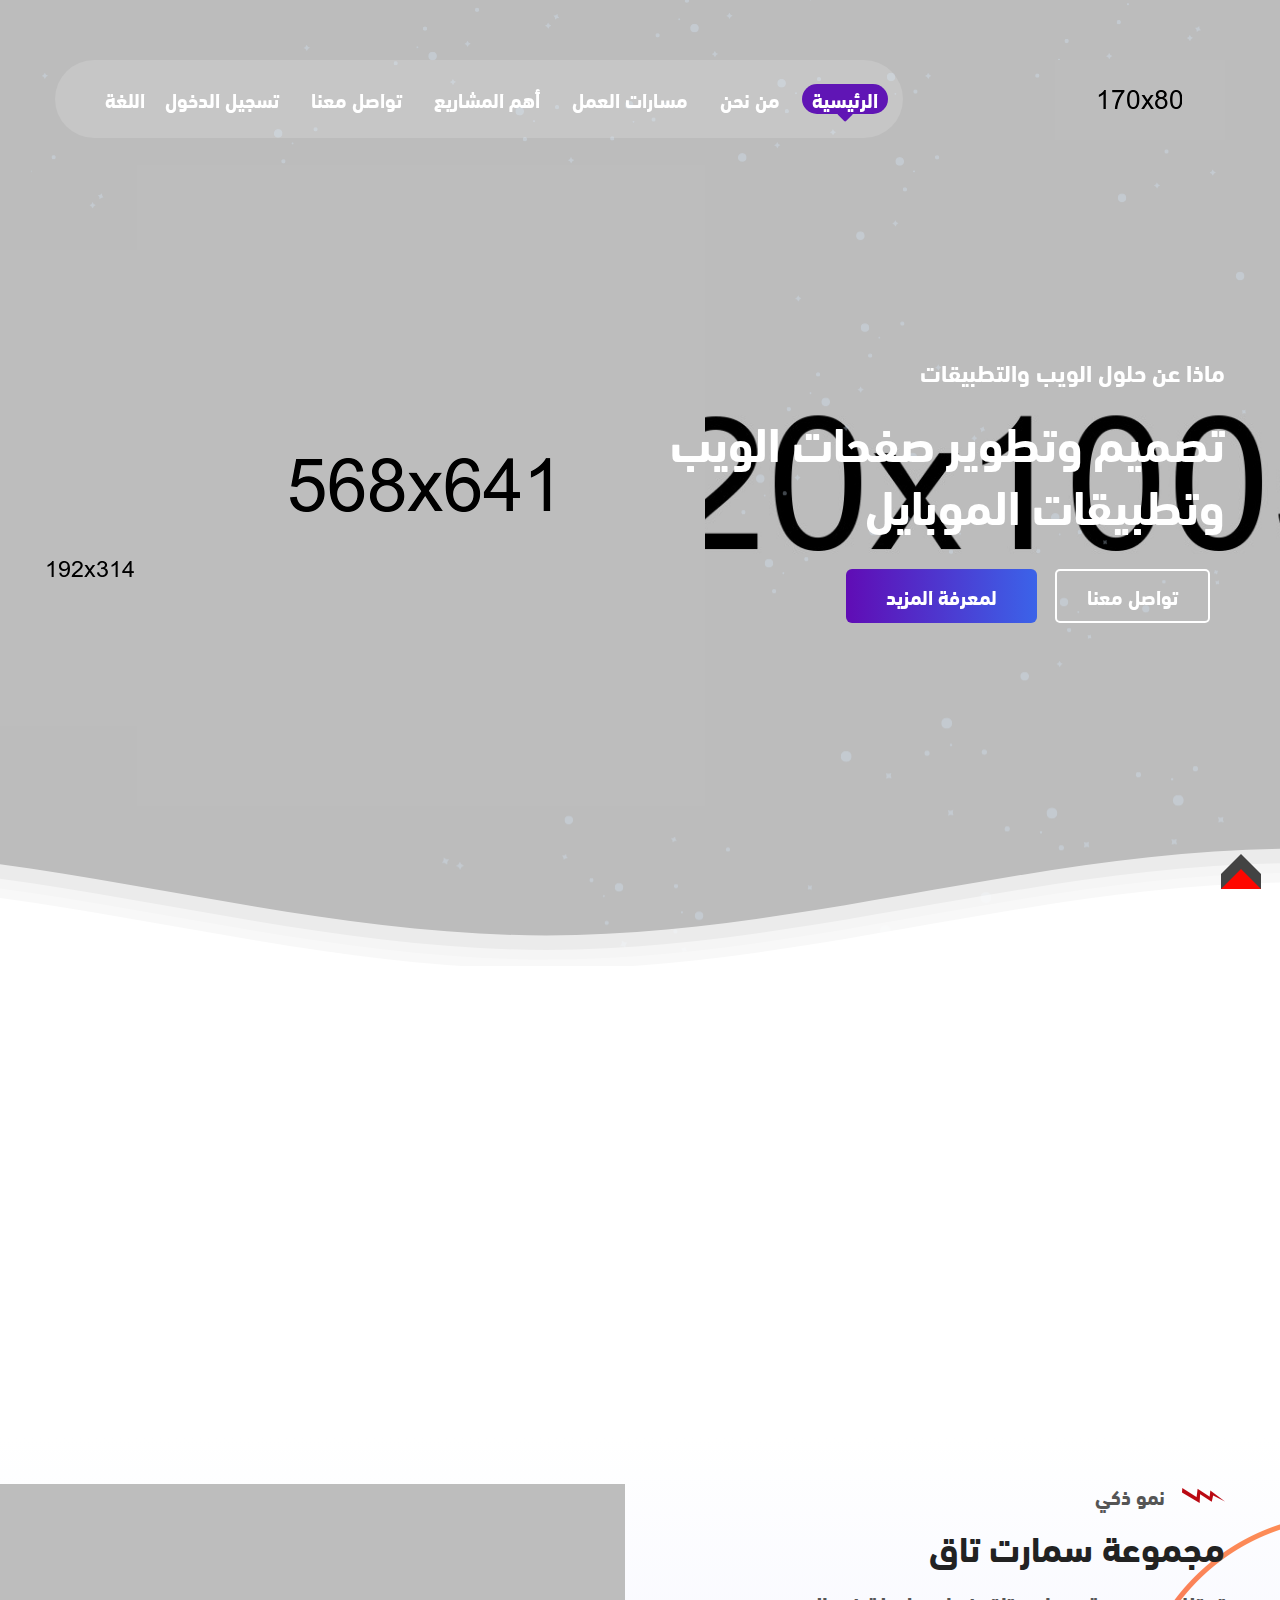
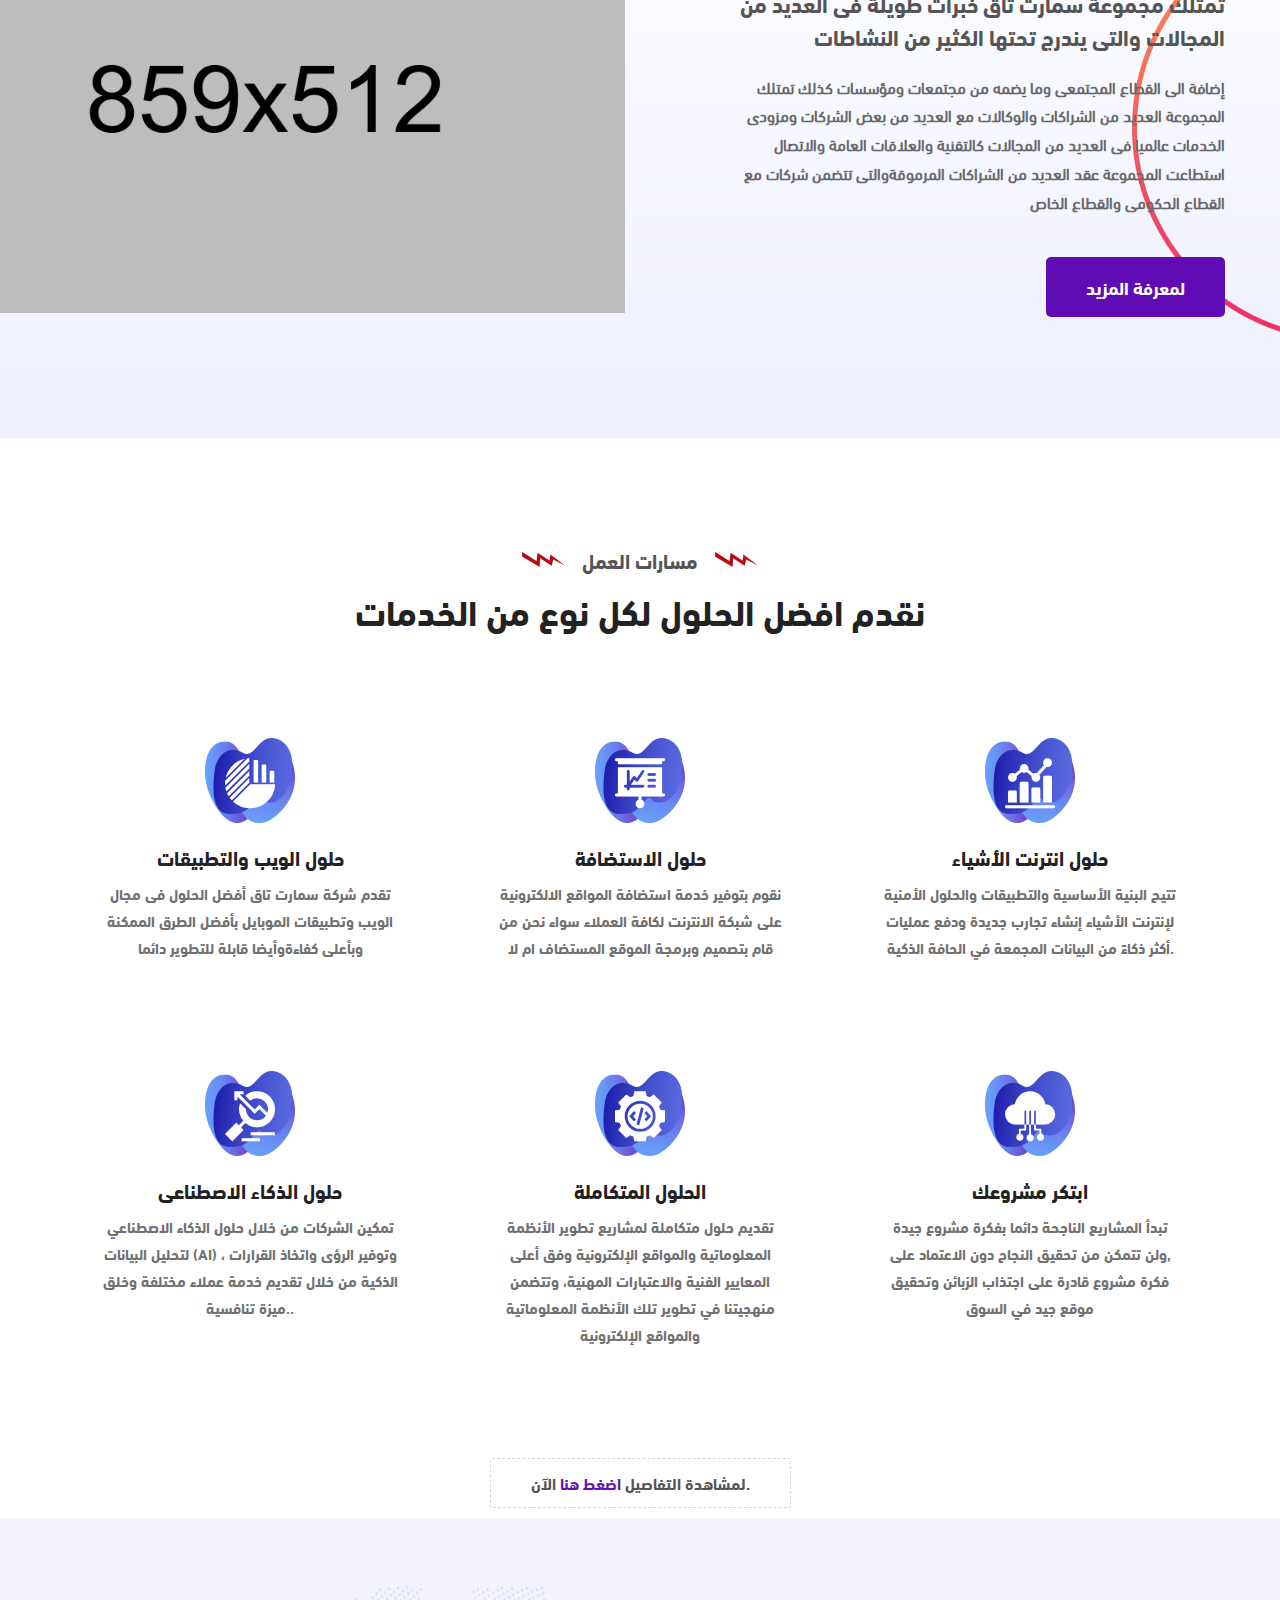
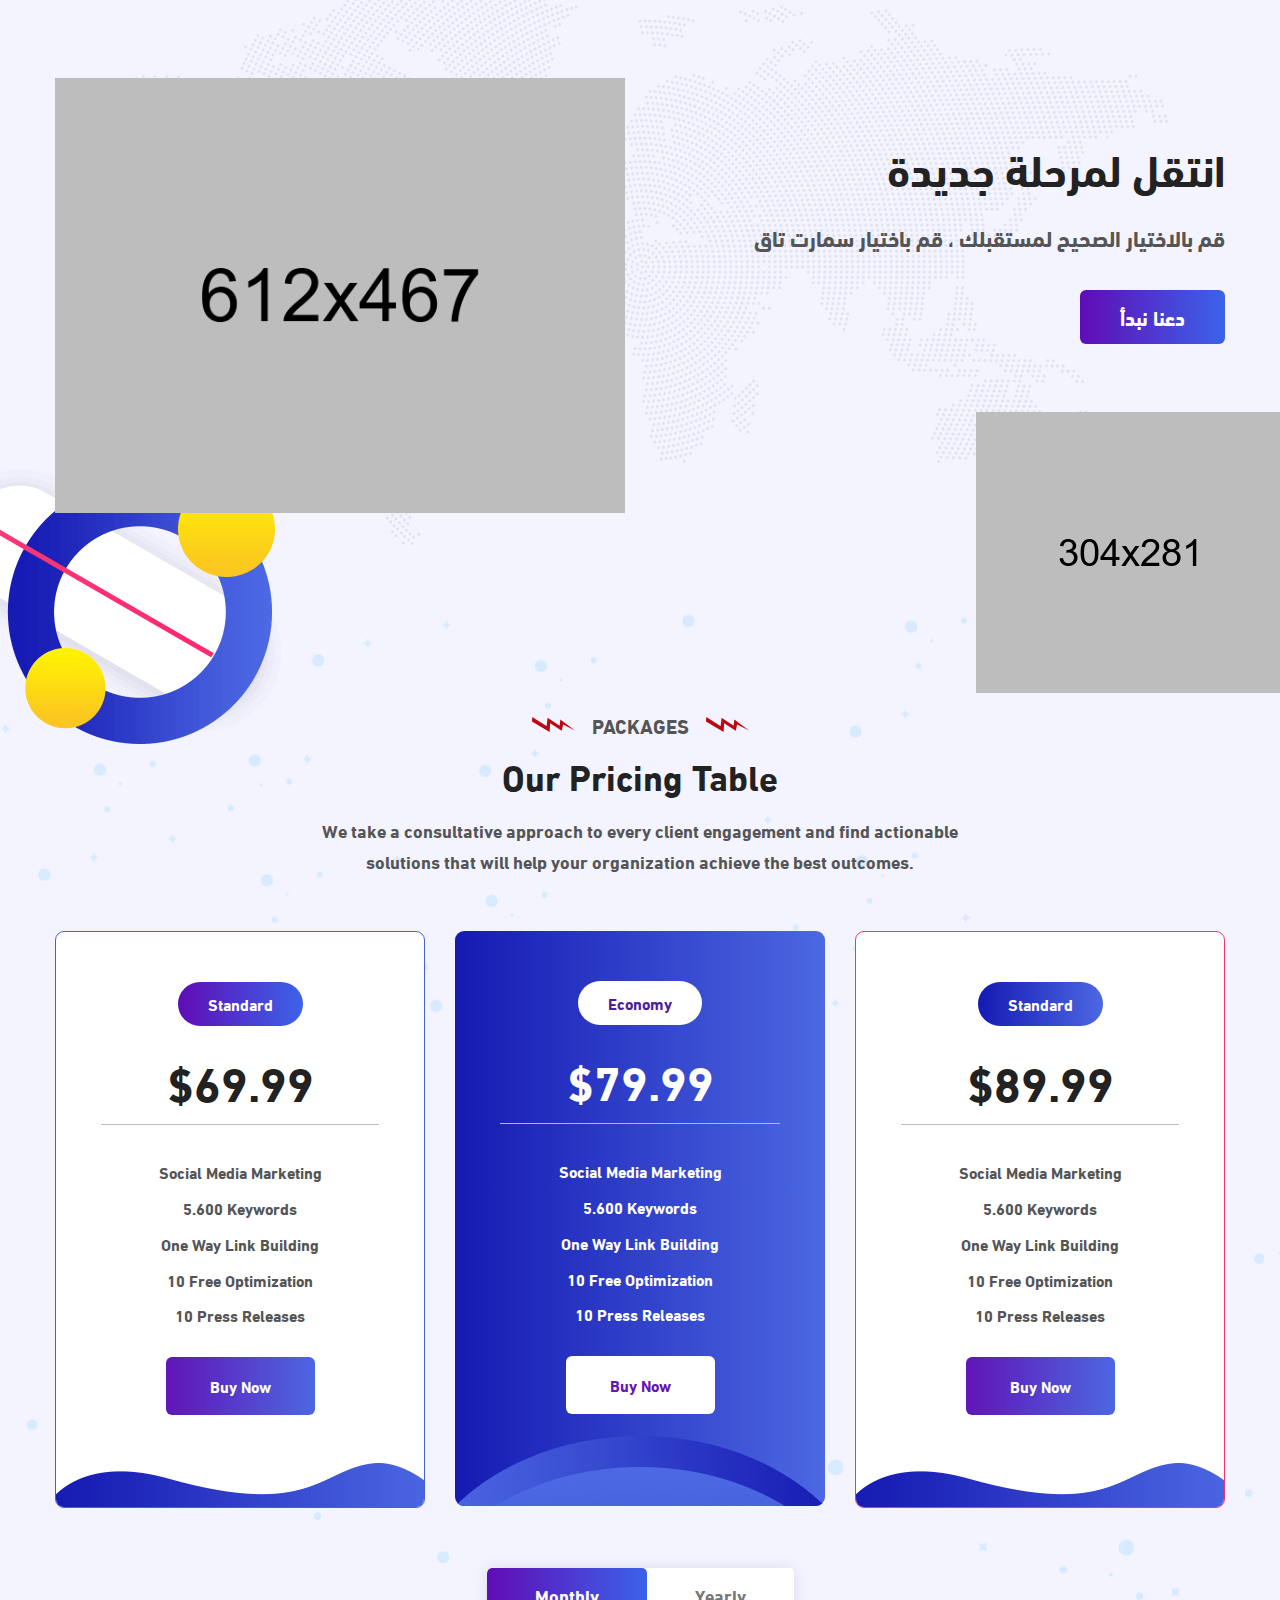
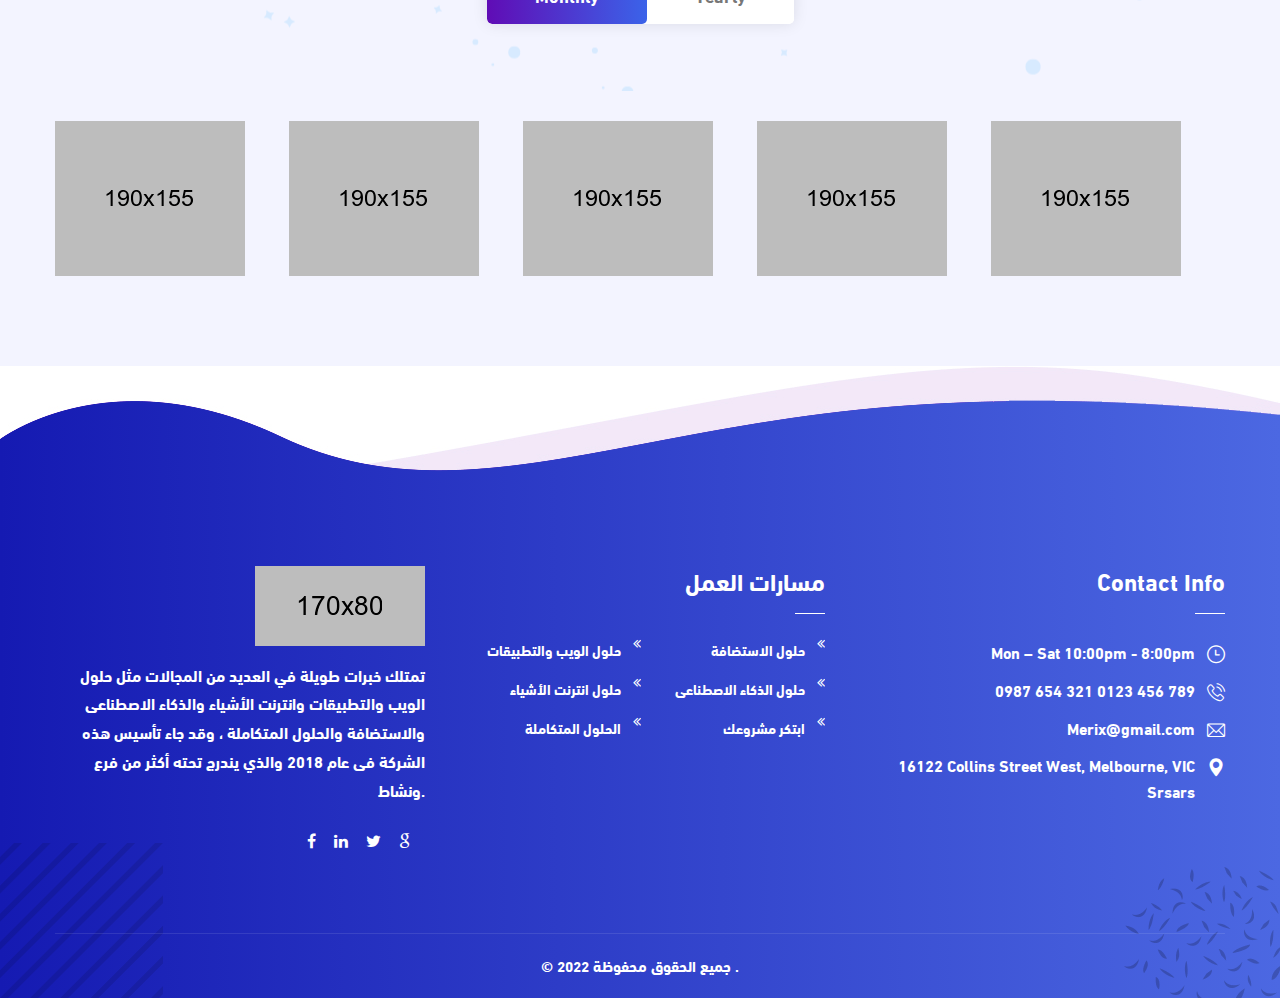
==== index.html @ 07d0ccfd "first commit" ====
<!DOCTYPE html >
<html>
<head>
<meta charset="utf-8">
<title>سمارت تاق</title>
<!-- Stylesheets -->
<link href="css/bootstrap.css" rel="stylesheet">
<!-- <link href="css/bootstrap-rtl.min.css" rel="stylesheet"> -->
<link href="css/style.css" rel="stylesheet">
<link href="css/responsive.css" rel="stylesheet">

<link href="https://fonts.googleapis.com/css2?family=Archivo:wght@400;500;600;700&family=Poppins:wght@300;400;500;600;700;800;900&display=swap" rel="stylesheet">

<!-- Color Switcher Mockup -->
<link href="css/color-switcher-design.css" rel="stylesheet">

<link rel="shortcut icon" href="images/favicon.png" type="image/x-icon">
<link rel="icon" href="images/favicon.png" type="image/x-icon">

<!-- Responsive -->
<meta http-equiv="X-UA-Compatible" content="IE=edge">
<meta name="viewport" content="width=device-width, initial-scale=1.0, maximum-scale=1.0, user-scalable=0">

<!--[if lt IE 9]><script src="https://cdnjs.cloudflare.com/ajax/libs/html5shiv/3.7.3/html5shiv.js"></script><![endif]-->
<!--[if lt IE 9]><script src="js/respond.js"></script><![endif]-->
</head>

<body class="hidden-bar-wrapper">

<div class="page-wrapper rtl">
 	
    <!-- Preloader -->
	<div class="preloader">
		<div class="box"></div>
	</div>
 	
 	<!-- Main Header-->
    <header class="main-header header-style-one">
    	
		<!--Header-Upper-->
        <div class="header-upper">
        	<div class="auto-container clearfix">
				<div class="pull-left logo-box">
					<div class="logo"><a href="index.html"><img src="images/logo.png" alt="" title=""></a></div>
				</div>
				
				<div class="nav-outer clearfix">
					<!--Mobile Navigation Toggler-->
					<div class="mobile-nav-toggler"><span class="icon flaticon-menu"></span></div>
					<!-- Main Menu -->
					<nav class="main-menu navbar-expand-md">
						<div class="navbar-header">
							<!-- Toggle Button -->    	
							<button class="navbar-toggler" type="button" data-toggle="collapse" data-target="#navbarSupportedContent" aria-controls="navbarSupportedContent" aria-expanded="false" aria-label="Toggle navigation">
								<span class="icon-bar"></span>
								<span class="icon-bar"></span>
								<span class="icon-bar"></span>
							</button>
						</div>
						
						<div class="navbar-collapse collapse clearfix" id="navbarSupportedContent">
							<ul class="navigation clearfix">
								<li class="current dropdown"><a href="#">الرئيسية</a>
								</li>
								<li class="dropdown"><a href="#">من نحن</a>
								</li>
								<li class="dropdown"><a href="#">مسارات العمل</a>
									<ul>
										<li><a href="#!">حلول الويب والتطبيقات</a></li>
										<li><a href="#!">حلول الاستضافة</a></li>
										<li><a href="#!">حلول انترنت الاشياء</a></li>
										<li><a href="#!">حلول الذكاء الاصطناعي</a></li>
										<li><a href="#!">الحلول المتكاملة</a></li>
										<li><a href="#!">ابتكر مشروعك</a></li>
									</ul>
								</li>
								<li class="dropdown"><a href="#">أهم المشاريع</a>
								</li>
								<li class="dropdown"><a href="#">تواصل معنا</a>
								</li>
								<li><a href="#!">تسجيل الدخول</a></li>
								<li class="dropdown"><a href="#">اللغة</a>
									<ul>
										<li><a href="#!">العربية</a></li>
										<li><a href="#!">الانجليزية</a></li>
									</ul>
								</li>
							</ul>
						</div>
					</nav>
					
					<!-- Main Menu End-->
				</div>
				
            </div>
        </div>
        <!--End Header Upper-->
        
		<!-- Sticky Header  -->
        <div class="sticky-header">
            <div class="auto-container clearfix">
                <!--Logo-->
                <div class="logo pull-left">
                    <a href="index.html" title=""><img src="images/logo-small.png" alt="" title=""></a>
                </div>
                <!--Right Col-->
                <div class="pull-right">
                    <!-- Main Menu -->
                    <nav class="main-menu">
                        <!--Keep This Empty / Menu will come through Javascript-->
                    </nav><!-- Main Menu End-->
					
					<!-- Main Menu End-->	
                </div>
            </div>
        </div><!-- End Sticky Menu -->
    
		<!-- Mobile Menu  -->
        <div class="mobile-menu">
            <div class="menu-backdrop"></div>
            <div class="close-btn"><span class="icon flaticon-multiply"></span></div>
            
            <nav class="menu-box">
                <div class="nav-logo"><a href="index.html"><img src="images/logo-3.png" alt="" title=""></a></div>
                <div class="menu-outer"><!--Here Menu Will Come Automatically Via Javascript / Same Menu as in Header--></div>
            </nav>
        </div><!-- End Mobile Menu -->
	
    </header>
    <!-- End Main Header -->
	
	<!-- Banner Section Four -->
     <section class="banner-section-four">
		<div class="main-slider-carousel owl-carousel owl-theme">
            
            <div class="slide" style="background-image: url(images/main-slider/image-2.jpg)">
				<div class="dotted-layer" style="background-image: url(images/main-slider/dotted-layer-1.png)"></div>
				<div class="auto-container">
					<div class="row clearfix">
					
						<div class="content-column col-lg-6 col-md-12 col-sm-12">
							<div class="inner-column">
								<div class="title">ماذا عن حلول الويب والتطبيقات</div>
								<h1>تصميم وتطوير صفحات الويب <br> وتطبيقات الموبايل</h1>
								<div class="btns-box">
									<a href="about.html" class="theme-btn btn-style-eight"><span class="txt">لمعرفة المزيد</span></a>
									<a href="contact.html" class="theme-btn btn-style-nine"><span class="txt">تواصل معنا</span></a>
								</div>
							</div>
						</div>
						
						<div class="image-column col-lg-6 col-md-12 col-sm-12">
							<div class="inner-column">
								<div class="image">
									<img src="images/main-slider/content-image-2.png" alt="" />
								</div>
								<div class="images-icons parallax-scene-1">
									<div class="image-1" data-depth="0.50">
										<img src="images/main-slider/content-image-3.png" alt="" />
									</div>
									<div class="image-2" data-depth="0.50">
										<img src="images/main-slider/content-image-4.png" alt="" />
									</div>
								</div>
							</div>
						</div>
					</div>
				</div>
			</div>
			
			<div class="slide" style="background-image: url(images/main-slider/image-2.jpg)">
				<div class="dotted-layer" style="background-image: url(images/main-slider/dotted-layer-1.png)"></div>
				<div class="auto-container">
					<div class="row clearfix">
					
						<div class="content-column col-lg-6 col-md-12 col-sm-12">
							<div class="inner-column">
								<div class="title">ماذا عن حلول الاستضافة</div>
								<h1>توفير خدمات استضافةالمواقع <br> على شبكة الانترنت</h1>
								<div class="btns-box">
									<a href="about.html" class="theme-btn btn-style-eight"><span class="txt">لمعرفة المزيد</span></a>
									<a href="contact.html" class="theme-btn btn-style-nine"><span class="txt">تواصل معنا</span></a>
								</div>
							</div>
						</div>
						<div class="image-column col-lg-6 col-md-12 col-sm-12">
							<div class="inner-column">
								<div class="image">
									<img src="images/main-slider/content-image-2.png" alt="" />
								</div>
								<div class="images-icons parallax-scene-1">
									<div class="image-1" data-depth="0.50">
										<img src="images/main-slider/content-image-3.png" alt="" />
									</div>
									<div class="image-2" data-depth="0.50">
										<img src="images/main-slider/content-image-4.png" alt="" />
									</div>
								</div>
							</div>
						</div>
						
					</div>
					
				</div>
			</div> 
			
			<div class="slide" style="background-image: url(images/main-slider/image-2.jpg)">
				<div class="dotted-layer" style="background-image: url(images/main-slider/dotted-layer-1.png)"></div>
				<div class="auto-container">
					<div class="row clearfix">
					
						<div class="content-column col-lg-6 col-md-12 col-sm-12">
							<div class="inner-column">
								<div class="title">ماذا عن انترنت الأشياء</div>
								<h1>توفير خدمة حلول <br> انترنت الأشياء</h1>
								<div class="btns-box">
									<a href="about.html" class="theme-btn btn-style-eight"><span class="txt"> لمعرفة المزيد </span></a>
									<a href="contact.html" class="theme-btn btn-style-nine"><span class="txt"> تواصل معنا </span></a>
								</div>
							</div>
						</div>
						
						<div class="image-column col-lg-6 col-md-12 col-sm-12">
							<div class="inner-column">
								<div class="image">
									<img src="images/main-slider/content-image-2.png" alt="" />
								</div>
								<div class="images-icons parallax-scene-1">
									<div class="image-1" data-depth="0.50">
										<img src="images/main-slider/content-image-3.png" alt="" />
									</div>
									<div class="image-2" data-depth="0.50">
										<img src="images/main-slider/content-image-4.png" alt="" />
									</div>
								</div>
							</div>
						</div>
						
					</div>
					
				</div>
			</div> 
		</div>
        <div>
          <svg class="waves" xmlns="http://www.w3.org/2000/svg" xmlns:xlink="http://www.w3.org/1999/xlink"
          viewBox="0 24 150 28" preserveAspectRatio="none" shape-rendering="auto">
          <defs>
          <path id="gentle-wave" d="M-160 44c30 0 58-18 88-18s 58 18 88 18 58-18 88-18 58 18 88 18 v44h-352z" />
          </defs>
          <g class="parallax">
          <use xlink:href="#gentle-wave" x="48" y="0" fill="rgba(255,255,255,0.7" />
          <use xlink:href="#gentle-wave" x="48" y="3" fill="rgba(255,255,255,0.5)" />
          <use xlink:href="#gentle-wave" x="48" y="5" fill="rgba(255,255,255,0.3)" />
          <use xlink:href="#gentle-wave" x="48" y="7" fill="#fff" />
          </g>
          </svg>
        </div>
	</section>
	<!-- End Banner Section -->
	
	<!-- Services Section -->

	<section class="services-section style-two">
		<div class="auto-container">
			<div class="row clearfix">
				
				<div class="service-block style-two col-lg-3 col-md-6 col-sm-12">
					<div class="inner-box wow fadeInLeft" data-wow-delay="0ms" data-wow-duration="1500ms">
						<div class="color-layer"></div>
						<div class="pattern-layer-one" style="background-image: url(images/icons/service-pattern.png)"></div>
						<div class="pattern-layer-two" style="background-image: url(images/icons/service-pattern-2.png)"></div>
						<div class="icon-box">
							<span class="icon flaticon-shuttle"></span>
						</div>
						<h5><a href="content-marketing.html">Greate Results</a></h5>
						<div class="text">We have seen great successes with everyone companies.</div>
						<a href="content-marketing.html" class="arrow-icon flaticon-arrow-pointing-to-right"></a>
					</div>
				</div>
				
				<div class="service-block style-two col-lg-3 col-md-6 col-sm-12">
					<div class="inner-box wow fadeInLeft" data-wow-delay="150ms" data-wow-duration="1500ms">
						<div class="color-layer"></div>
						<div class="pattern-layer-one" style="background-image: url(images/icons/service-pattern.png)"></div>
						<div class="pattern-layer-two" style="background-image: url(images/icons/service-pattern-2.png)"></div>
						<div class="icon-box">
							<span class="icon flaticon-globe"></span>
						</div>
						<h5><a href="content-marketing.html">Business Worth</a></h5>
						<div class="text">We have seen great successes with everyone companies.</div>
						<a href="content-marketing.html" class="arrow-icon flaticon-arrow-pointing-to-right"></a>
					</div>
				</div>
				
				<div class="service-block style-two col-lg-3 col-md-6 col-sm-12">
					<div class="inner-box wow fadeInRight" data-wow-delay="150ms" data-wow-duration="1500ms">
						<div class="color-layer"></div>
						<div class="pattern-layer-one" style="background-image: url(images/icons/service-pattern.png)"></div>
						<div class="pattern-layer-two" style="background-image: url(images/icons/service-pattern-2.png)"></div>
						<div class="icon-box">
							<span class="icon flaticon-network"></span>
						</div>
						<h5><a href="content-marketing.html">Keep Your Groth</a></h5>
						<div class="text">We have seen great successes with everyone companies.</div>
						<a href="content-marketing.html" class="arrow-icon flaticon-arrow-pointing-to-right"></a>
					</div>
				</div>
				
				<div class="service-block style-two col-lg-3 col-md-6 col-sm-12">
					<div class="inner-box wow fadeInRight" data-wow-delay="0ms" data-wow-duration="1500ms">
						<div class="color-layer"></div>
						<div class="pattern-layer-one" style="background-image: url(images/icons/service-pattern.png)"></div>
						<div class="pattern-layer-two" style="background-image: url(images/icons/service-pattern-2.png)"></div>
						<div class="icon-box">
							<span class="icon flaticon-bar-chart"></span>
						</div>
						<h5><a href="content-marketing.html">Important ROI</a></h5>
						<div class="text">We have seen great successes with everyone companies.</div>
						<a href="content-marketing.html" class="arrow-icon flaticon-arrow-pointing-to-right"></a>
					</div>
				</div>
				
			</div>
		</div>
	</section>
	
	<!-- End Services Section -->
	
	<!-- About Section / Style Two -->
	 <section class="about-section style-two">
		<div class="circle-layer" style="background-image: url(images/icons/about-circle.png)"></div>
		<div class="auto-container">
			<div class="row clearfix">
				
				<div class="image-column col-lg-6 col-md-12 col-sm-12">
					<div class="inner-column">
						<div class="image titlt" data-tilt data-tilt-max="1">
							<img src="images/resource/about-1.png" alt="" />
						</div>
					</div>
				</div>
				
				<div class="content-column col-lg-6 col-md-12 col-sm-12">
					<div class="inner-column">
						<div class="sec-title">
							<div class="title"> نمو ذكي </div>
							<h2>مجموعة سمارت تاق </h2>
						</div>
						<div class="bold-text"> تمتلك مجموعة سمارت تاق خبرات طويلة فى العديد من المجالات والتى يندرج تحتها الكثير من النشاطات </div>
						<div class="text">إضافة الى القطاع المجتمعى وما يضمه من مجتمعات ومؤسسات كذلك تمتلك المجموعة العديد من الشراكات والوكالات مع العديد من 
							 بعض الشركات ومزودى الخدمات عالميا فى العديد من المجالات كالتقنية والعلاقات العامة والاتصال  
							 استطاعت المجموعة عقد العديد من الشراكات المرموقةوالتى تتضمن شركات مع القطاع الحكومى والقطاع الخاص </div>
						<a href="about.html" class="theme-btn btn-style-ten"><span class="txt">لمعرفة المزيد</span></a>
					</div>
				</div>
				
			</div>
		</div>
	</section>
	<!-- End About Section / Style Two -->
	
	<!-- Services Section Two -->
	 <section class="services-section-two style-two">
		<div class="auto-container">
			<div class="sec-title centered">
				<div class="title">مسارات العمل</div>
				<h2>نقدم افضل الحلول لكل نوع من الخدمات</h2>
			</div>
			<div class="inner-container">
				<div class="clearfix">
				
					<div class="service-block-two style-two col-lg-4 col-md-6 col-sm-12">
						<div class="inner-box">
							<div class="color-layer"></div>
							<div class="icon-one" style="background-image: url(images/icons/icon-1.png)"></div>
							<div class="icon-two" style="background-image: url(images/icons/icon-2.png)"></div>
							<div class="icon-three" style="background-image: url(images/icons/icon-19.png)"></div>
							<div class="icon-four" style="background-image: url(images/icons/icon-4.png)"></div>
							<div class="icon-box">
								<span class="icon flaticon-pie-chart"></span>
							</div>
							<h5><a href="content-marketing.html">حلول الويب والتطبيقات</a></h5>
							<div class="text">تقدم شركة سمارت تاق أفضل الحلول فى مجال الويب وتطبيقات الموبايل بأفضل الطرق الممكنة وبأعلى كفاءةوأيضا قابلة للتطوير دائما </div>
						</div>
					</div>
					
					<div class="service-block-two style-two col-lg-4 col-md-6 col-sm-12">
						<div class="inner-box">
							<div class="color-layer"></div>
							<div class="icon-one" style="background-image: url(images/icons/icon-1.png)"></div>
							<div class="icon-two" style="background-image: url(images/icons/icon-2.png)"></div>
							<div class="icon-three" style="background-image: url(images/icons/icon-19.png)"></div>
							<div class="icon-four" style="background-image: url(images/icons/icon-4.png)"></div>
							<div class="icon-box">
								<span class="icon flaticon-line-chart"></span>
							</div>
							<h5><a href="content-marketing.html">حلول الاستضافة </a></h5>
							<div class="text"> نقوم بتوفير خدمة استضافة المواقع الالكترونية على شبكة الانترنت لكافة العملاء سواء
								نحن من قام بتصميم وبرمجة الموقع المستضاف ام لا </div>
						</div>
					</div>
					
					<div class="service-block-two style-two col-lg-4 col-md-6 col-sm-12">
						<div class="inner-box">
							<div class="color-layer"></div>
							<div class="icon-one" style="background-image: url(images/icons/icon-1.png)"></div>
							<div class="icon-two" style="background-image: url(images/icons/icon-2.png)"></div>
							<div class="icon-three" style="background-image: url(images/icons/icon-19.png)"></div>
							<div class="icon-four" style="background-image: url(images/icons/icon-4.png)"></div>
							<div class="icon-box">
								<span class="icon flaticon-bar-chart"></span>
							</div>
							<h5><a href="content-marketing.html">حلول انترنت الأشياء</a></h5>
							<div class="text">تتيح البنية الأساسية والتطبيقات والحلول الأمنية لإنترنت الأشياء إنشاء تجارب جديدة ودفع عمليات أكثر ذكاءً من البيانات المجمعة في الحافة الذكية.
							</div>
						</div>
					</div>
					
					<div class="service-block-two style-two col-lg-4 col-md-6 col-sm-12">
						<div class="inner-box">
							<div class="color-layer"></div>
							<div class="icon-one" style="background-image: url(images/icons/icon-1.png)"></div>
							<div class="icon-two" style="background-image: url(images/icons/icon-2.png)"></div>
							<div class="icon-three" style="background-image: url(images/icons/icon-19.png)"></div>
							<div class="icon-four" style="background-image: url(images/icons/icon-4.png)"></div>
							<div class="icon-box">
								<span class="icon flaticon-search-1"></span>
							</div>
							<h5><a href="content-marketing.html"> حلول الذكاء الاصطناعى </a></h5>
							<div class="text">تمكين الشركات من خلال حلول الذكاء الاصطناعي لتحليل البيانات (AI) ، وتوفير الرؤى واتخاذ القرارات الذكية من خلال تقديم خدمة عملاء مختلفة وخلق ميزة تنافسية..</div>
						</div>
					</div>
					
					<div class="service-block-two style-two col-lg-4 col-md-6 col-sm-12">
						<div class="inner-box">
							<div class="color-layer"></div>
							<div class="icon-one" style="background-image: url(images/icons/icon-1.png)"></div>
							<div class="icon-two" style="background-image: url(images/icons/icon-2.png)"></div>
							<div class="icon-three" style="background-image: url(images/icons/icon-19.png)"></div>
							<div class="icon-four" style="background-image: url(images/icons/icon-4.png)"></div>
							<div class="icon-box">
								<span class="icon flaticon-gear"></span>
							</div>
							<h5><a href="content-marketing.html">الحلول المتكاملة</a></h5>
							<div class="text">تقديم حلول متكاملة لمشاريع تطوير الأنظمة المعلوماتية والمواقع الإلكترونية وفق أعلى المعايير الفنية والاعتبارات المهنية، وتتضمن منهجيتنا في تطوير تلك الأنظمة المعلوماتية والمواقع الإلكترونية</div>
						</div>
					</div>
					
					<div class="service-block-two style-two col-lg-4 col-md-6 col-sm-12">
						<div class="inner-box">
							<div class="color-layer"></div>
							<div class="icon-one" style="background-image: url(images/icons/icon-1.png)"></div>
							<div class="icon-two" style="background-image: url(images/icons/icon-2.png)"></div>
							<div class="icon-three" style="background-image: url(images/icons/icon-19.png)"></div>
							<div class="icon-four" style="background-image: url(images/icons/icon-4.png)"></div>
							<div class="icon-box">
								<span class="icon flaticon-cloud-computing"></span>
							</div>
							<h5><a href="content-marketing.html">ابتكر مشروعك</a></h5>
							<div class="text">تبدأ المشاريع الناجحة دائما بفكرة مشروع جيدة ,ولن تتمكن من تحقيق النجاح دون الاعتماد على فكرة مشروع قادرة على اجتذاب الزبائن وتحقيق موقع جيد في السوق </div>
						</div>
					</div>
					
				</div>
			</div>
			
			<div class="lower-box">
				<div class="text">لمشاهدة التفاصيل <a href="#">اضغط هنا </a> الآن.</div>
			</div>
			
		</div>
	</section> 
	<!-- End Services Section Two -->

	<!-- Call To Action Section -->
    <section class="call-to-action-section style-two" style="background-image: url(images/background/map-pattern.png)">
		<div class="circle-layer" style="background-image: url(images/resource/cta-bg.png)"></div>
        <div class="auto-container">
			<div class="row clearfix">
				
				<div class="title-column col-lg-6 col-md-12 col-sm-12">
					<div class="inner-column">
						<h2>انتقل لمرحلة جديدة</h2>
						<div class="text">قم بالاختيار الصحيح لمستقبلك ، قم باختيار سمارت تاق</div>
						<a href="about.html" class="theme-btn btn-style-eight"><span class="txt">دعنا نبدأ</span></a>
					</div>
				</div>
				
				<div class="image-column col-lg-6 col-md-12 col-sm-12">
					<div class="inner-column">
						<div class="image titlt" data-tilt data-tilt-max="3">
							<img src="images/resource/cta.png" alt="" />
						</div>
					</div>
				</div>
				
			</div>
		</div>
	</section>
	<!-- End Call To Action Section -->
	
	<!-- Pricing Section -->
	<section class="pricing-section style-three">
		<div class="pattern-layer" style="background-image: url(images/background/pattern-1.png)"></div>
		<div class="pattern-layer-two" style="background-image: url(images/background/pattern-20.png)"></div>
		<div class="auto-container">
			<div class="sec-title centered">
				<div class="title">Packages</div>
				<h2>Our Pricing Table</h2>
				<div class="text">We take a consultative approach to every client engagement and find actionable <br> solutions that will help your organization achieve the best outcomes.</div>
			</div>
			
			<div class="pricing-tabs tabs-box">
                
				<div class="tabs-content">
					
					<div class="tab active-tab" id="prod-monthly">
						<div class="content">
							<div class="row clearfix">
								
								<div class="price-block col-lg-4 col-md-6 col-sm-12">
									<div class="inner-box">
										<div class="title">Standard</div>
										<div class="price">$69.99</div>
										<ul class="price-list">
											<li>Social Media Marketing</li>
											<li>5.600 Keywords</li>
											<li>One Way Link Building</li>
											<li>10 Free Optimization</li>
											<li>10 Press Releases</li>
										</ul>
										<a href="#" class="theme-btn btn-style-eleven"><span class="txt">Buy Now</span></a>
										<div class="price-pattern-layer" style="background-image: url(images/background/price-pattern-1.png)"></div>
									</div>
								</div>
								
								<div class="price-block active col-lg-4 col-md-6 col-sm-12">
									<div class="inner-box">
										<div class="title">Economy</div>
										<div class="price">$79.99</div>
										<ul class="price-list">
											<li>Social Media Marketing</li>
											<li>5.600 Keywords</li>
											<li>One Way Link Building</li>
											<li>10 Free Optimization</li>
											<li>10 Press Releases</li>
										</ul>
										<a href="#" class="theme-btn btn-style-six"><span class="txt">Buy Now</span></a>
										<div class="price-pattern-layer style-two" style="background-image: url(images/background/price-pattern-3.png)"></div>
									</div>
								</div>
								
								<div class="price-block col-lg-4 col-md-6 col-sm-12">
									<div class="inner-box">
										<div class="title">Standard</div>
										<div class="price">$89.99</div>
										<ul class="price-list">
											<li>Social Media Marketing</li>
											<li>5.600 Keywords</li>
											<li>One Way Link Building</li>
											<li>10 Free Optimization</li>
											<li>10 Press Releases</li>
										</ul>
										<a href="#" class="theme-btn btn-style-eleven"><span class="txt">Buy Now</span></a>
										<div class="price-pattern-layer" style="background-image: url(images/background/price-pattern-1.png)"></div>
									</div>
								</div>
								
							</div>
						</div>
					</div>
						
					<div class="tab" id="prod-yearly">
						<div class="content">
							<div class="row clearfix">
								
								<div class="price-block col-lg-4 col-md-6 col-sm-12">
									<div class="inner-box">
										<div class="title">Standard</div>
										<div class="price">$69.99</div>
										<ul class="price-list">
											<li>Social Media Marketing</li>
											<li>5.600 Keywords</li>
											<li>One Way Link Building</li>
											<li>10 Free Optimization</li>
											<li>10 Press Releases</li>
										</ul>
										<a href="#" class="theme-btn btn-style-five"><span class="txt">Buy Now</span></a>
										<div class="price-pattern-layer" style="background-image: url(images/background/price-pattern-1.png)"></div>
									</div>
								</div>
								
								<div class="price-block active col-lg-4 col-md-6 col-sm-12">
									<div class="inner-box">
										<div class="title">Economy</div>
										<div class="price">$79.99</div>
										<ul class="price-list">
											<li>Social Media Marketing</li>
											<li>5.600 Keywords</li>
											<li>One Way Link Building</li>
											<li>10 Free Optimization</li>
											<li>10 Press Releases</li>
										</ul>
										<a href="#" class="theme-btn btn-style-six"><span class="txt">Buy Now</span></a>
										<div class="price-pattern-layer style-two" style="background-image: url(images/background/price-pattern-3.png)"></div>
									</div>
								</div>
								
								<div class="price-block col-lg-4 col-md-6 col-sm-12">
									<div class="inner-box">
										<div class="title">Standard</div>
										<div class="price">$89.99</div>
										<ul class="price-list">
											<li>Social Media Marketing</li>
											<li>5.600 Keywords</li>
											<li>One Way Link Building</li>
											<li>10 Free Optimization</li>
											<li>10 Press Releases</li>
										</ul>
										<a href="#" class="theme-btn btn-style-three"><span class="txt">Buy Now</span></a>
										<div class="price-pattern-layer" style="background-image: url(images/background/price-pattern-2.png)"></div>
									</div>
								</div>
								
							</div>
						</div>
					</div>
						
				</div>
				
				<div class="buttons-outer">
					<ul class="tab-buttons clearfix">
						<li data-tab="#prod-monthly" class="tab-btn active-btn">Monthly</li>
						<li data-tab="#prod-yearly" class="tab-btn">Yearly</li>
					</ul>
				</div>
				
			</div>
			
		</div>
	</section>
	<!-- End Pricing Section -->
	
	<!-- Clients Section -->
 <section class="clients-section">
        <div class="auto-container">
            
            <div class="sponsors-outer">
                <ul class="sponsors-carousel owl-carousel owl-theme">
                    <li class="slide-item"><figure class="image-box"><a href="#"><img src="images/clients/1.png" alt=""></a></figure></li>
                    <li class="slide-item"><figure class="image-box"><a href="#"><img src="images/clients/2.png" alt=""></a></figure></li>
                    <li class="slide-item"><figure class="image-box"><a href="#"><img src="images/clients/3.png" alt=""></a></figure></li>
                    <li class="slide-item"><figure class="image-box"><a href="#"><img src="images/clients/4.png" alt=""></a></figure></li>
                    <li class="slide-item"><figure class="image-box"><a href="#"><img src="images/clients/5.png" alt=""></a></figure></li>
					<li class="slide-item"><figure class="image-box"><a href="#"><img src="images/clients/1.png" alt=""></a></figure></li>
					<li class="slide-item"><figure class="image-box"><a href="#"><img src="images/clients/2.png" alt=""></a></figure></li>
					<li class="slide-item"><figure class="image-box"><a href="#"><img src="images/clients/3.png" alt=""></a></figure></li>
                </ul>
            </div>
            
        </div>
    </section>
    <!-- End Clients Section -->
	
	<!-- Main Footer -->
 <footer class="main-footer style-three">
		<div class="pattern-layer" style="background-image: url(images/background/pattern-3.png)"></div>
		<div class="pattern-layer-two" style="background-image: url(images/background/pattern-4.png)"></div>
		<div class="pattern-layer-three" style="background-image: url(images/background/pattern-5.png)"></div>
    	<div class="auto-container">
            <div class="widgets-section">
            	<div class="row clearfix">
                	<div class="footer-column col-lg-4 col-md-6 col-sm-12">
                                <div class="footer-widget logo-widget">
									<div class="logo">
										<a href="index.html"><img src="images/logo.png" alt="" /></a>
									</div>
									<div class="text">تمتلك خبرات طويلة في العديد من المجالات مثل حلول الويب والتطبيقات وانترنت الأشياء والذكاء الاصطناعى والاستضافة والحلول المتكاملة ، وقد جاء تأسيس هذه الشركة فى عام 2018 والذي يندرج تحته أكثر من فرع ونشاط.
									</div>
									<ul class="social-box">
										<li><a href="#" class="fa fa-facebook-f"></a></li>
										<li><a href="#" class="fa fa-linkedin"></a></li>
										<li><a href="#" class="fa fa-twitter"></a></li>
										<li><a href="#" class="fa fa-google"></a></li>
									</ul>
								</div>
					</div>
					<div class="footer-column col-lg-4 col-md-6 col-sm-12">
                                <div class="footer-widget links-widget">
									<h4>مسارات العمل</h4>
									<ul class="list-link">
										<li><a href="">حلول الويب والتطبيقات</a></li>
										<li><a href="">حلول الاستضافة</a></li>
										<li><a href="">حلول انترنت الأشياء</a></li>
										<li><a href="">حلول الذكاء الاصطناعى</a></li>
										<li><a href="">الحلول المتكاملة</a></li>
										<li><a href="">ابتكر مشروعك</a></li>
									</ul>
								</div>
					</div>							
                    <div class="footer-column col-lg-4 col-md-6 col-sm-12">
                        <div class="footer-widget links-widget">
							<h4>Contact info</h4>
							<ul class="list-style-two">
								<li><span class="icon flaticon-wall-clock"></span>Mon – Sat 10:00pm - 8:00pm</li>
								<li><span class="icon flaticon-phone-call"></span><a href="tel:+0987-654-321">0987 654 321</a> <a href="tel:+0123-456-789">0123 456 789</a></li>
								<li><span class="icon flaticon-email"></span><a href="mailto:Merix@gmail.com">Merix@gmail.com</a></li>
								<li><span class="icon flaticon-maps-and-flags"></span>16122 Collins Street West, Melbourne, VIC Srsars</li>
							</ul>
						</div>
					</div>
							
				</div>
					</div>
			
			<div class="footer-bottom">
				<div class="copyright">© 2022 جميع الحقوق محفوظة .</div>
			</div>
			
		</div>
	</footer> 
	<!-- End Main Footer -->
	
</div>
<!--End pagewrapper-->

<!-- Color Palate / Color Switcher -->

<!-- <div class="color-palate">
    <div class="color-trigger">
        <i class="fa fa-gear"></i>
    </div>
    <div class="color-palate-head">
        <h6>Choose Your Options</h6>
    </div>
	<h5>RTL Version</h5>
	<ul class="rtl-version option-box"> <li class="rtl">RTL Version</li> <li>LTR Version</li> </ul>
	<h5>Boxed Version</h5>
	<ul class="box-version option-box"> <li class="box">Boxed</li> <li>Full width</li></ul>
	<h5>Want Sticky Header</h5>
	<ul class="header-version option-box"> <li class="box">No</li> <li>Yes</li></ul>
	<h5>Dark Verion</h5>
	<ul class="dark-version option-box"> <li class="box">Yes</li> <li>No</li></ul>
	
    <a href="#" class="purchase-btn">Purchase now $17</a>
    
    <div class="palate-foo">
        <span>You will find much more options and styling in admin panel.</span>
    </div>

</div> -->

<!-- Search Popup -->
<!-- <div class="search-popup">
	<button class="close-search style-two"><span class="flaticon-multiply"></span></button>
	<button class="close-search"><span class="fa fa-arrow-up"></span></button>
	<form method="post" action="blog.html">
		<div class="form-group">
			<input type="search" name="search-field" value="" placeholder="Search Here" required="">
			<button type="submit"><i class="fa fa-search"></i></button>
		</div>
	</form>
</div> -->
<!-- End Header Search -->

<!-- Scroll To Top -->
<div class="back-to-top scroll-to-target show-back-to-top" data-target="html">أعلى</div>

<script src="js/jquery.js"></script>
<script src="js/popper.min.js"></script>
<script src="js/bootstrap.min.js"></script>
<script src="js/jquery.mCustomScrollbar.concat.min.js"></script>
<script src="js/jquery.fancybox.js"></script>
<script src="js/appear.js"></script>
<script src="js/parallax.min.js"></script>
<script src="js/tilt.jquery.min.js"></script>
<script src="js/jquery.paroller.min.js"></script>
<script src="js/owl.js"></script>
<script src="js/wow.js"></script>
<script src="js/nav-tool.js"></script>
<script src="js/jquery-ui.js"></script>
<script src="js/script.js"></script>
<script src="js/color-settings.js"></script>

</body>
</html>
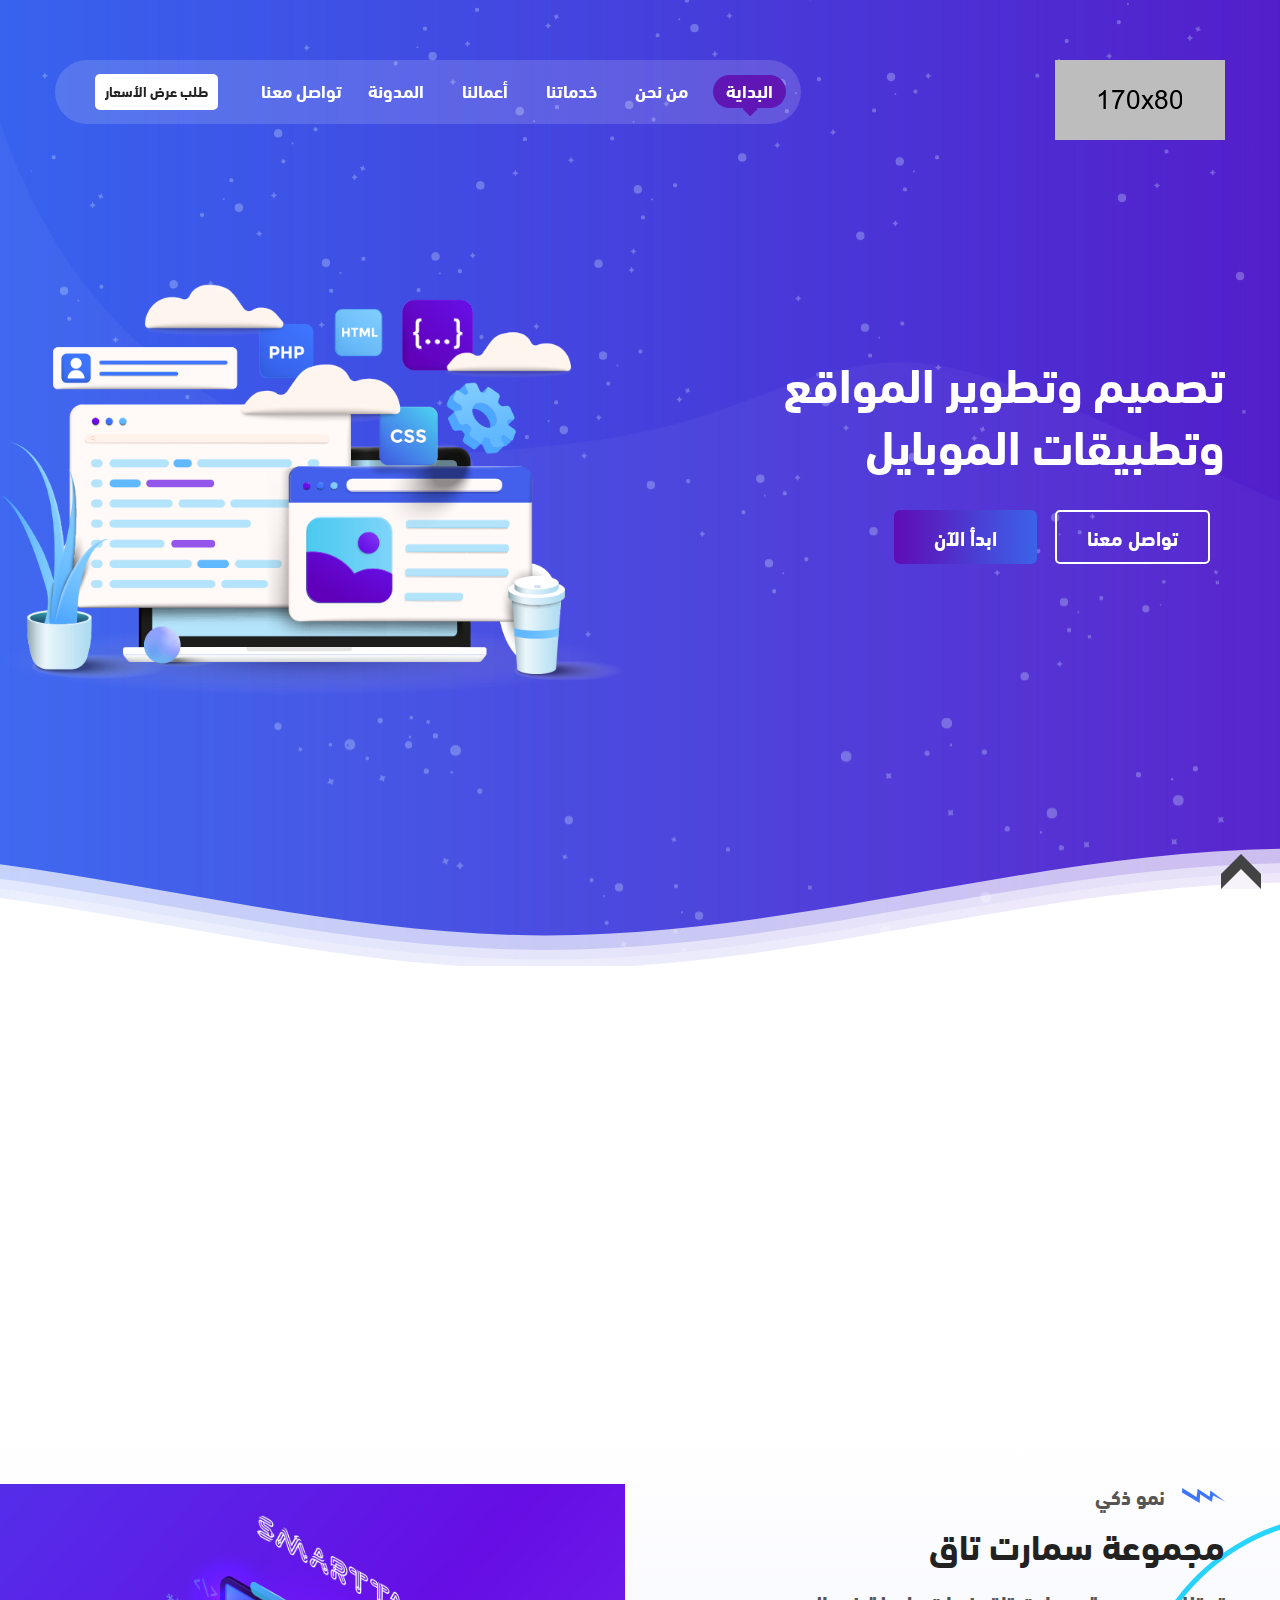
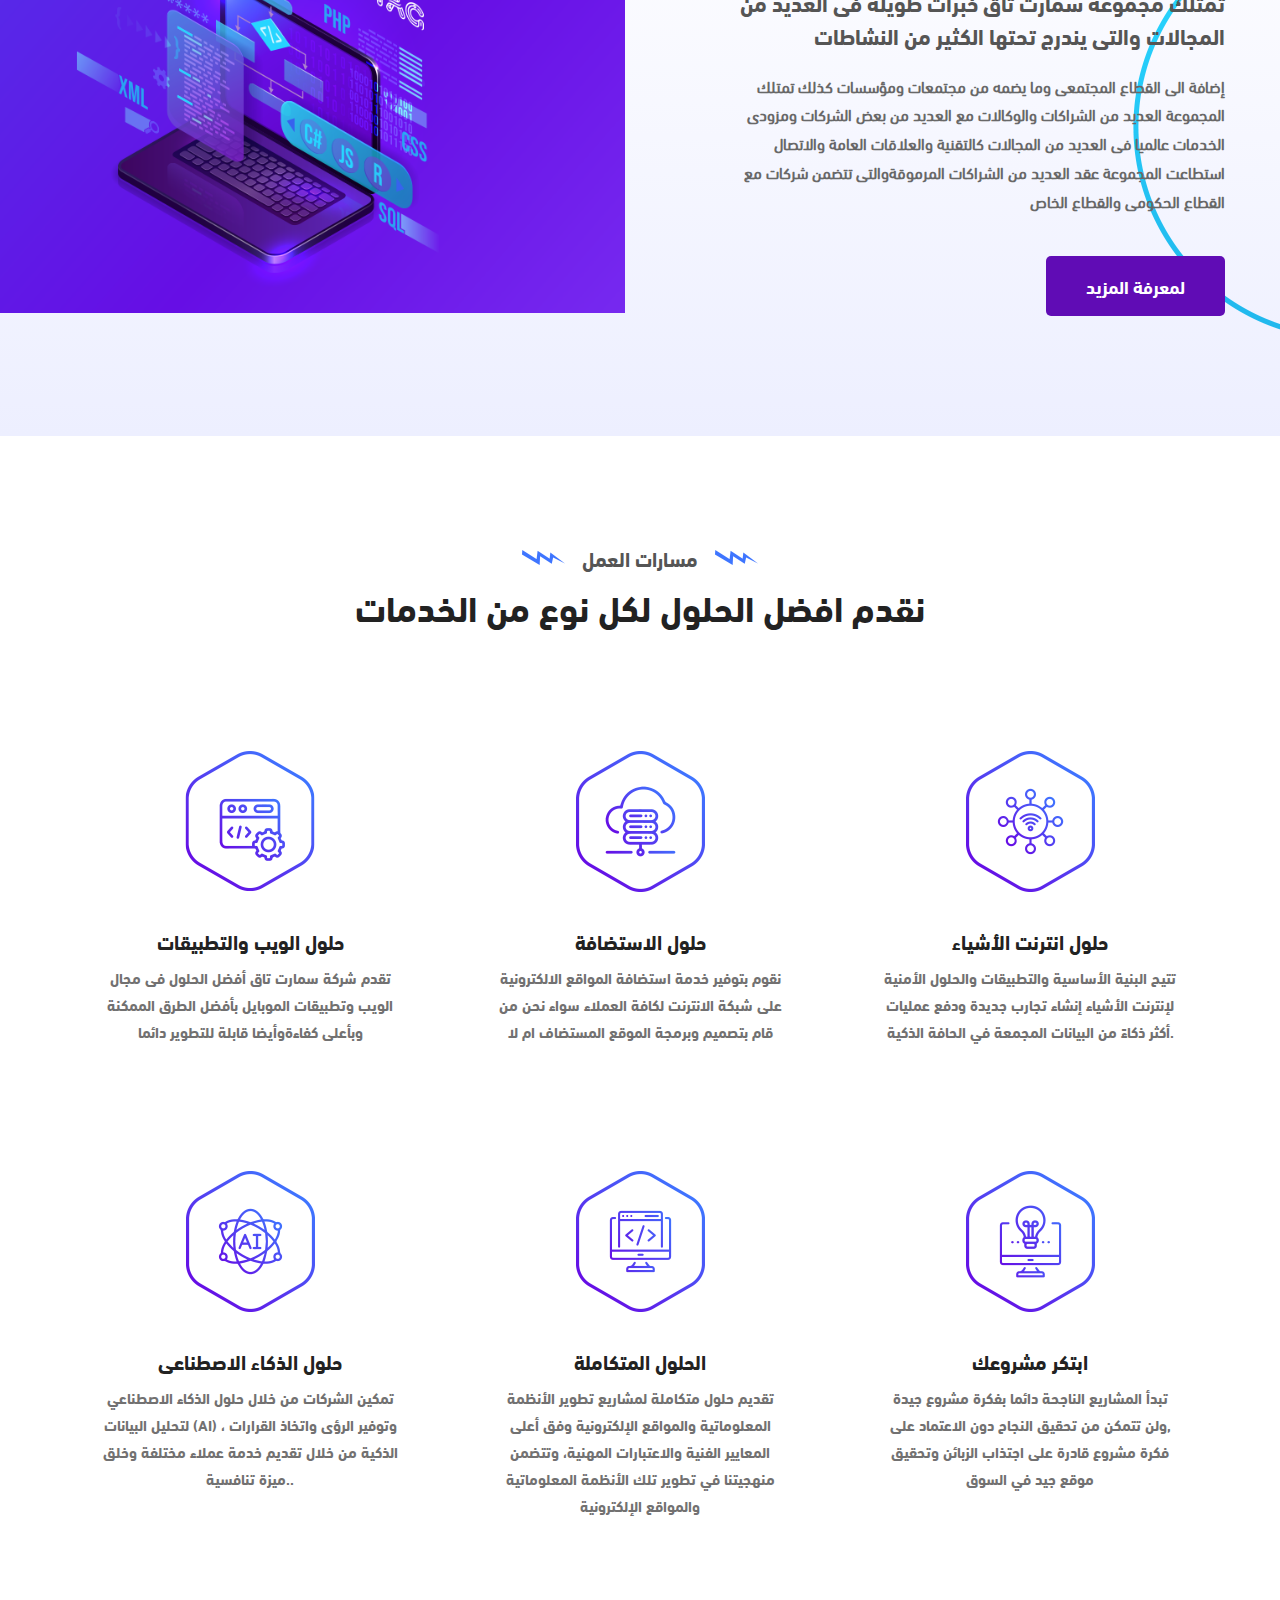
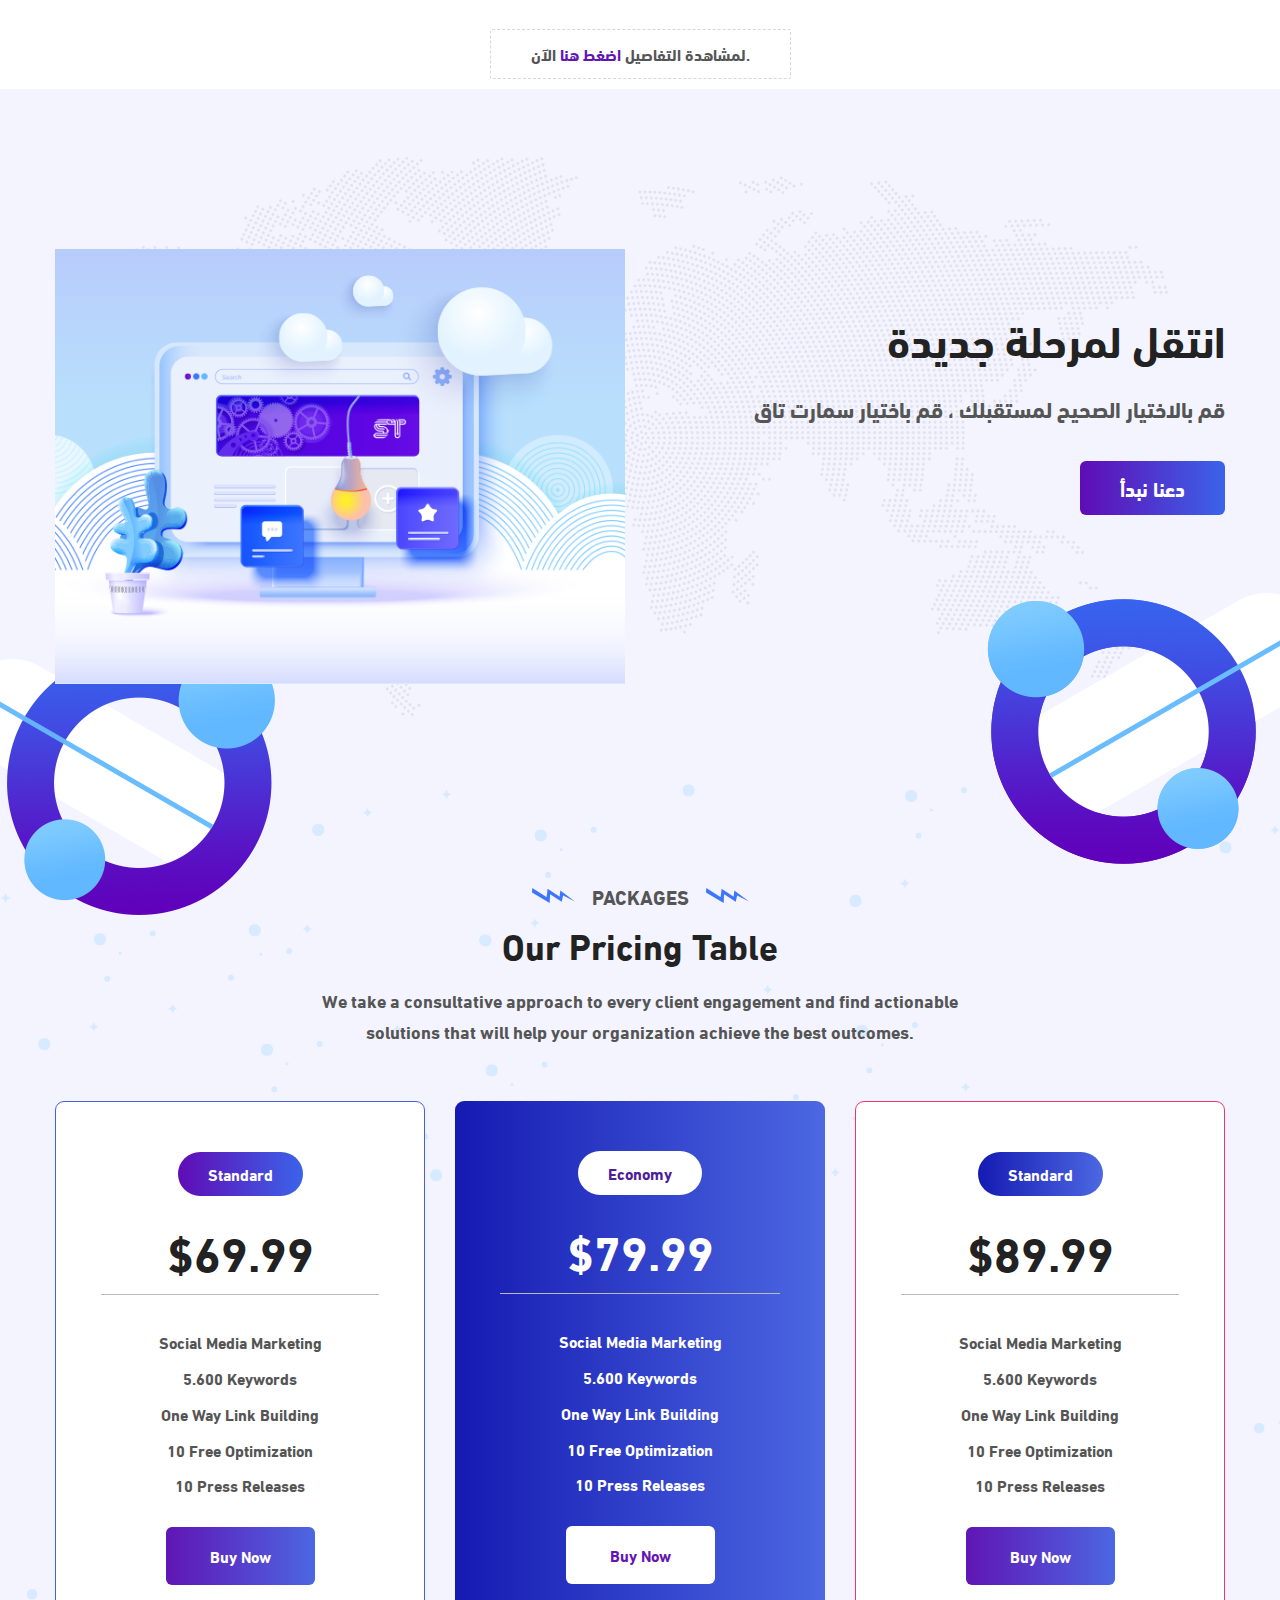
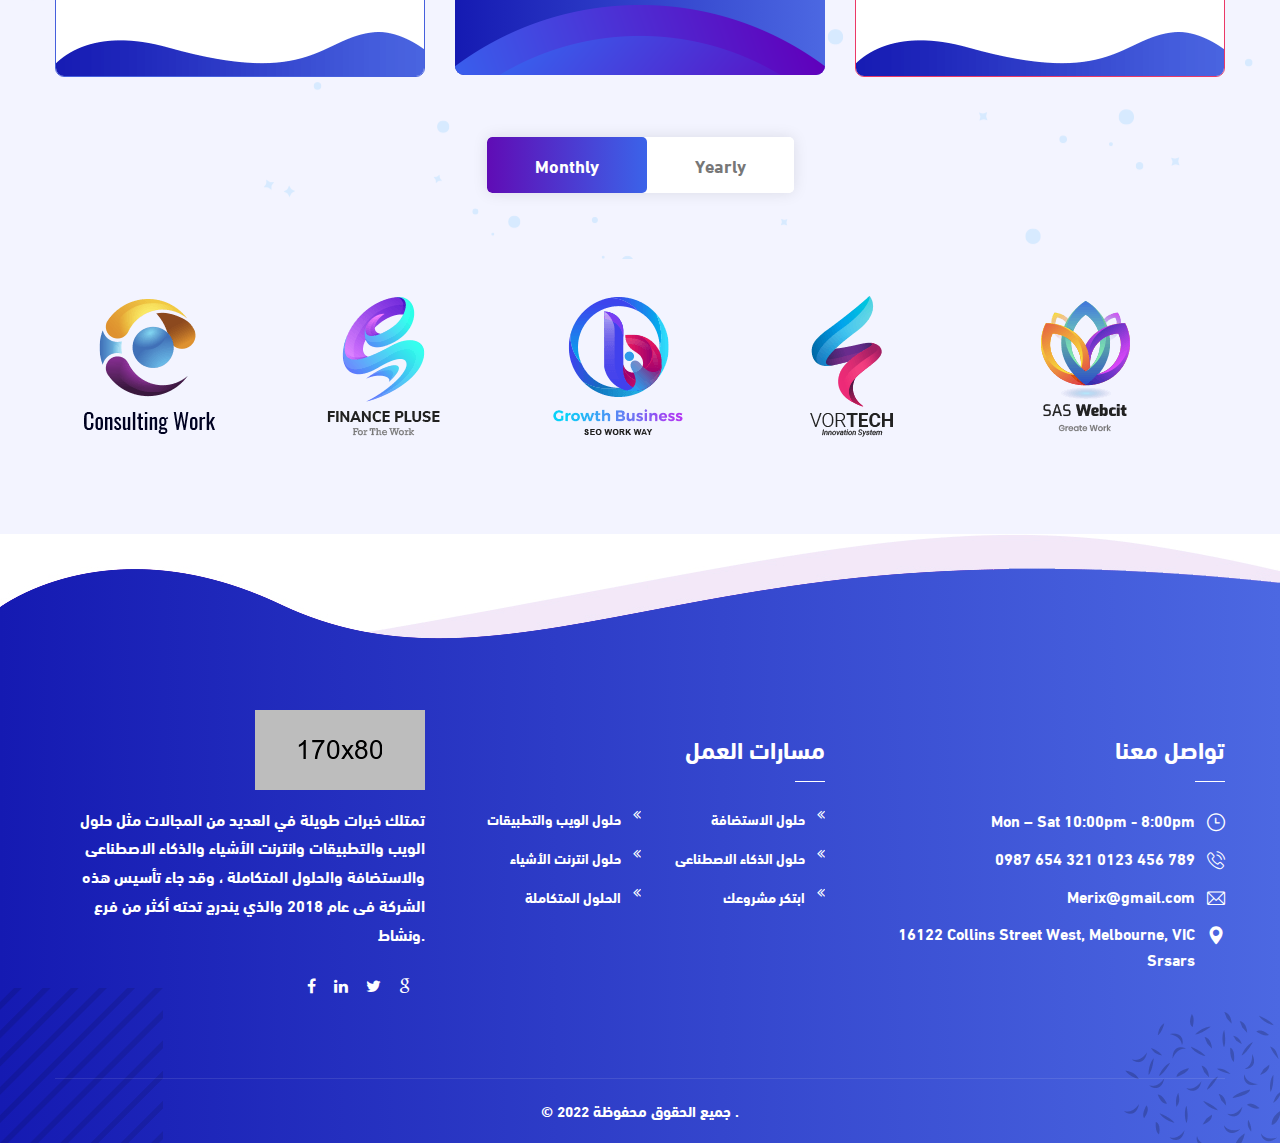
==== commit 867b3d86: "second commit" ====
--- a/index.html
+++ b/index.html
@@ -8,8 +8,6 @@
 <!-- <link href="css/bootstrap-rtl.min.css" rel="stylesheet"> -->
 <link href="css/style.css" rel="stylesheet">
 <link href="css/responsive.css" rel="stylesheet">
-
-<link href="https://fonts.googleapis.com/css2?family=Archivo:wght@400;500;600;700&family=Poppins:wght@300;400;500;600;700;800;900&display=swap" rel="stylesheet">
 
 <!-- Color Switcher Mockup -->
 <link href="css/color-switcher-design.css" rel="stylesheet">
@@ -60,11 +58,11 @@
 						
 						<div class="navbar-collapse collapse clearfix" id="navbarSupportedContent">
 							<ul class="navigation clearfix">
-								<li class="current dropdown"><a href="#">الرئيسية</a>
+								<li class="current dropdown"><a href="#">البداية</a>
 								</li>
 								<li class="dropdown"><a href="#">من نحن</a>
 								</li>
-								<li class="dropdown"><a href="#">مسارات العمل</a>
+								<li class="dropdown"><a href="#"> خدماتنا </a>
 									<ul>
 										<li><a href="#!">حلول الويب والتطبيقات</a></li>
 										<li><a href="#!">حلول الاستضافة</a></li>
@@ -74,22 +72,31 @@
 										<li><a href="#!">ابتكر مشروعك</a></li>
 									</ul>
 								</li>
-								<li class="dropdown"><a href="#">أهم المشاريع</a>
+								<li class="dropdown"><a href="#">أعمالنا</a>
+								</li>
+								<li class="dropdown"><a href="#">المدونة</a>
 								</li>
 								<li class="dropdown"><a href="#">تواصل معنا</a>
 								</li>
-								<li><a href="#!">تسجيل الدخول</a></li>
+								<!-- <li><a href="#!">تسجيل الدخول</a></li>
 								<li class="dropdown"><a href="#">اللغة</a>
 									<ul>
 										<li><a href="#!">العربية</a></li>
 										<li><a href="#!">الانجليزية</a></li>
 									</ul>
-								</li>
+								</li> -->
 							</ul>
 						</div>
 					</nav>
 					
 					<!-- Main Menu End-->
+					<div class="outer-box clearfix">
+					
+						<!-- Quote Btn -->
+						<div class="btn-box">
+							<a href="#!" class="theme-btn btn-style-one"><span class="txt">طلب عرض الأسعار</span></a>
+						</div>
+					</div>
 				</div>
 				
             </div>
@@ -140,11 +147,11 @@
 					
 						<div class="content-column col-lg-6 col-md-12 col-sm-12">
 							<div class="inner-column">
-								<div class="title">ماذا عن حلول الويب والتطبيقات</div>
-								<h1>تصميم وتطوير صفحات الويب <br> وتطبيقات الموبايل</h1>
+								<!-- <div class="title">ماذا عن حلول الويب والتطبيقات</div> -->
+								<h1>تصميم وتطوير المواقع <br> وتطبيقات الموبايل</h1>
 								<div class="btns-box">
-									<a href="about.html" class="theme-btn btn-style-eight"><span class="txt">لمعرفة المزيد</span></a>
-									<a href="contact.html" class="theme-btn btn-style-nine"><span class="txt">تواصل معنا</span></a>
+									<a href="#!" class="theme-btn btn-style-eight"><span class="txt"> ابدأ الآن </span></a>
+									<a href="contact.html" class="theme-btn btn-style-nine"><span class="txt"> تواصل معنا </span></a>
 								</div>
 							</div>
 						</div>
@@ -152,15 +159,7 @@
 						<div class="image-column col-lg-6 col-md-12 col-sm-12">
 							<div class="inner-column">
 								<div class="image">
-									<img src="images/main-slider/content-image-2.png" alt="" />
-								</div>
-								<div class="images-icons parallax-scene-1">
-									<div class="image-1" data-depth="0.50">
-										<img src="images/main-slider/content-image-3.png" alt="" />
-									</div>
-									<div class="image-2" data-depth="0.50">
-										<img src="images/main-slider/content-image-4.png" alt="" />
-									</div>
+									<img src="images/main-slider/content-image-01.png" alt="" />
 								</div>
 							</div>
 						</div>
@@ -175,10 +174,10 @@
 					
 						<div class="content-column col-lg-6 col-md-12 col-sm-12">
 							<div class="inner-column">
-								<div class="title">ماذا عن حلول الاستضافة</div>
-								<h1>توفير خدمات استضافةالمواقع <br> على شبكة الانترنت</h1>
+								<!-- <div class="title">ماذا عن حلول الاستضافة</div> -->
+								<h1>نقدم لك حلول الإستضافة  <br> والدومين لموقعك</h1>
 								<div class="btns-box">
-									<a href="about.html" class="theme-btn btn-style-eight"><span class="txt">لمعرفة المزيد</span></a>
+									<a href="about.html" class="theme-btn btn-style-eight"><span class="txt"> ابدأ الآن </span></a>
 									<a href="contact.html" class="theme-btn btn-style-nine"><span class="txt">تواصل معنا</span></a>
 								</div>
 							</div>
@@ -186,16 +185,9 @@
 						<div class="image-column col-lg-6 col-md-12 col-sm-12">
 							<div class="inner-column">
 								<div class="image">
-									<img src="images/main-slider/content-image-2.png" alt="" />
-								</div>
-								<div class="images-icons parallax-scene-1">
-									<div class="image-1" data-depth="0.50">
-										<img src="images/main-slider/content-image-3.png" alt="" />
-									</div>
-									<div class="image-2" data-depth="0.50">
-										<img src="images/main-slider/content-image-4.png" alt="" />
-									</div>
-								</div>
+									<img src="images/main-slider/content-image-02.png" alt="" />
+								</div>
+								
 							</div>
 						</div>
 						
@@ -211,10 +203,10 @@
 					
 						<div class="content-column col-lg-6 col-md-12 col-sm-12">
 							<div class="inner-column">
-								<div class="title">ماذا عن انترنت الأشياء</div>
-								<h1>توفير خدمة حلول <br> انترنت الأشياء</h1>
+								<!-- <div class="title">ماذا عن انترنت الأشياء</div> -->
+								<h1> خدمات انترنت الأشياء باستخدام<br> الوسائل التكنولوجية المختلفة</h1>
 								<div class="btns-box">
-									<a href="about.html" class="theme-btn btn-style-eight"><span class="txt"> لمعرفة المزيد </span></a>
+									<a href="about.html" class="theme-btn btn-style-eight"><span class="txt"> ابدأ الآن </span></a>
 									<a href="contact.html" class="theme-btn btn-style-nine"><span class="txt"> تواصل معنا </span></a>
 								</div>
 							</div>
@@ -223,16 +215,67 @@
 						<div class="image-column col-lg-6 col-md-12 col-sm-12">
 							<div class="inner-column">
 								<div class="image">
-									<img src="images/main-slider/content-image-2.png" alt="" />
-								</div>
-								<div class="images-icons parallax-scene-1">
-									<div class="image-1" data-depth="0.50">
-										<img src="images/main-slider/content-image-3.png" alt="" />
-									</div>
-									<div class="image-2" data-depth="0.50">
-										<img src="images/main-slider/content-image-4.png" alt="" />
-									</div>
-								</div>
+									<img src="images/main-slider/content-image-03.png" alt="" />
+								</div>
+								
+							</div>
+						</div>
+						
+					</div>
+					
+				</div>
+			</div> 
+			<div class="slide" style="background-image: url(images/main-slider/image-2.jpg)">
+				<div class="dotted-layer" style="background-image: url(images/main-slider/dotted-layer-1.png)"></div>
+				<div class="auto-container">
+					<div class="row clearfix">
+					
+						<div class="content-column col-lg-6 col-md-12 col-sm-12">
+							<div class="inner-column">
+								<!-- <div class="title">ماذا عن انترنت الأشياء</div> -->
+								<h1> إنشاء مسارات عمل ذكية  <br> تستخدم الذكاء الاصطناعى</h1>
+								<div class="btns-box">
+									<a href="about.html" class="theme-btn btn-style-eight"><span class="txt"> ابدأ الآن </span></a>
+									<a href="contact.html" class="theme-btn btn-style-nine"><span class="txt"> تواصل معنا </span></a>
+								</div>
+							</div>
+						</div>
+						
+						<div class="image-column col-lg-6 col-md-12 col-sm-12">
+							<div class="inner-column">
+								<div class="image">
+									<img src="images/main-slider/content-image-04.png" alt="" />
+								</div>
+								
+							</div>
+						</div>
+						
+					</div>
+					
+				</div>
+			</div> 
+			<div class="slide" style="background-image: url(images/main-slider/image-2.jpg)">
+				<div class="dotted-layer" style="background-image: url(images/main-slider/dotted-layer-1.png)"></div>
+				<div class="auto-container">
+					<div class="row clearfix">
+					
+						<div class="content-column col-lg-6 col-md-12 col-sm-12">
+							<div class="inner-column">
+								<!-- <div class="title">ماذا عن انترنت الأشياء</div> -->
+								<h1> ابتكر مشروعك<br></h1>
+								<div class="btns-box">
+									<a href="about.html" class="theme-btn btn-style-eight"><span class="txt"> ابدأ الآن </span></a>
+									<a href="contact.html" class="theme-btn btn-style-nine"><span class="txt"> تواصل معنا </span></a>
+								</div>
+							</div>
+						</div>
+						
+						<div class="image-column col-lg-6 col-md-12 col-sm-12">
+							<div class="inner-column">
+								<div class="image">
+									<img src="images/main-slider/content-image-06.png" alt="" />
+								</div>
+								
 							</div>
 						</div>
 						
@@ -377,7 +420,7 @@
 							<div class="icon-three" style="background-image: url(images/icons/icon-19.png)"></div>
 							<div class="icon-four" style="background-image: url(images/icons/icon-4.png)"></div>
 							<div class="icon-box">
-								<span class="icon flaticon-pie-chart"></span>
+								<img src="images/additional-icons/icon01.png"/>
 							</div>
 							<h5><a href="content-marketing.html">حلول الويب والتطبيقات</a></h5>
 							<div class="text">تقدم شركة سمارت تاق أفضل الحلول فى مجال الويب وتطبيقات الموبايل بأفضل الطرق الممكنة وبأعلى كفاءةوأيضا قابلة للتطوير دائما </div>
@@ -392,7 +435,7 @@
 							<div class="icon-three" style="background-image: url(images/icons/icon-19.png)"></div>
 							<div class="icon-four" style="background-image: url(images/icons/icon-4.png)"></div>
 							<div class="icon-box">
-								<span class="icon flaticon-line-chart"></span>
+								<img src="images/additional-icons/icon02.png"/>
 							</div>
 							<h5><a href="content-marketing.html">حلول الاستضافة </a></h5>
 							<div class="text"> نقوم بتوفير خدمة استضافة المواقع الالكترونية على شبكة الانترنت لكافة العملاء سواء
@@ -408,7 +451,7 @@
 							<div class="icon-three" style="background-image: url(images/icons/icon-19.png)"></div>
 							<div class="icon-four" style="background-image: url(images/icons/icon-4.png)"></div>
 							<div class="icon-box">
-								<span class="icon flaticon-bar-chart"></span>
+								<img src="images/additional-icons/icon03.png"/>
 							</div>
 							<h5><a href="content-marketing.html">حلول انترنت الأشياء</a></h5>
 							<div class="text">تتيح البنية الأساسية والتطبيقات والحلول الأمنية لإنترنت الأشياء إنشاء تجارب جديدة ودفع عمليات أكثر ذكاءً من البيانات المجمعة في الحافة الذكية.
@@ -424,7 +467,7 @@
 							<div class="icon-three" style="background-image: url(images/icons/icon-19.png)"></div>
 							<div class="icon-four" style="background-image: url(images/icons/icon-4.png)"></div>
 							<div class="icon-box">
-								<span class="icon flaticon-search-1"></span>
+								<img src="images/additional-icons/icon04.png"/>
 							</div>
 							<h5><a href="content-marketing.html"> حلول الذكاء الاصطناعى </a></h5>
 							<div class="text">تمكين الشركات من خلال حلول الذكاء الاصطناعي لتحليل البيانات (AI) ، وتوفير الرؤى واتخاذ القرارات الذكية من خلال تقديم خدمة عملاء مختلفة وخلق ميزة تنافسية..</div>
@@ -439,7 +482,7 @@
 							<div class="icon-three" style="background-image: url(images/icons/icon-19.png)"></div>
 							<div class="icon-four" style="background-image: url(images/icons/icon-4.png)"></div>
 							<div class="icon-box">
-								<span class="icon flaticon-gear"></span>
+								<img src="images/additional-icons/icon05.png"/>
 							</div>
 							<h5><a href="content-marketing.html">الحلول المتكاملة</a></h5>
 							<div class="text">تقديم حلول متكاملة لمشاريع تطوير الأنظمة المعلوماتية والمواقع الإلكترونية وفق أعلى المعايير الفنية والاعتبارات المهنية، وتتضمن منهجيتنا في تطوير تلك الأنظمة المعلوماتية والمواقع الإلكترونية</div>
@@ -454,7 +497,7 @@
 							<div class="icon-three" style="background-image: url(images/icons/icon-19.png)"></div>
 							<div class="icon-four" style="background-image: url(images/icons/icon-4.png)"></div>
 							<div class="icon-box">
-								<span class="icon flaticon-cloud-computing"></span>
+								<img src="images/additional-icons/icon06.png"/>
 							</div>
 							<h5><a href="content-marketing.html">ابتكر مشروعك</a></h5>
 							<div class="text">تبدأ المشاريع الناجحة دائما بفكرة مشروع جيدة ,ولن تتمكن من تحقيق النجاح دون الاعتماد على فكرة مشروع قادرة على اجتذاب الزبائن وتحقيق موقع جيد في السوق </div>
@@ -700,7 +743,7 @@
 					</div>							
                     <div class="footer-column col-lg-4 col-md-6 col-sm-12">
                         <div class="footer-widget links-widget">
-							<h4>Contact info</h4>
+							<h4>تواصل معنا</h4>
 							<ul class="list-style-two">
 								<li><span class="icon flaticon-wall-clock"></span>Mon – Sat 10:00pm - 8:00pm</li>
 								<li><span class="icon flaticon-phone-call"></span><a href="tel:+0987-654-321">0987 654 321</a> <a href="tel:+0123-456-789">0123 456 789</a></li>
--- a/css/style.css
+++ b/css/style.css
@@ -87,19 +87,18 @@
 ====================================================================
 
 ***/
-@font-face {
-	font-family: "Din-bold";
-	src: url("../fonts/AR/DINNextLTArabic-Bold-2.ttf");
-	src: url("../fonts/AR/DINNextLTArabic-Bold-2.ttf") format("ttf");
-	font-weight: 700;
-  }
   @font-face {
 	font-family: "Din-reg";
 	src: url("../fonts/AR/DINNextLTArabic-Regular-3.ttf");
 	src: url("../fonts/AR/DINNextLTArabic-Regular-3.ttf") format("ttf");
   }
+  @font-face {
+    font-family: 'Font1';
+    src: url('../fonts/AR/DIN\ NEXT™\ ARABIC\ BOLD.otf');
+    font-weight: 500;
+}
 body {
-	font-family: 'Din-bold';
+	font-family: 'Font1';
 	font-size:14px;
 	color:#777777;
 	line-height:1.7em;
@@ -132,7 +131,7 @@
 	margin:0px;
 	background:none;
 	line-height:1.6em;
-	font-family: 'Din-bold';
+	font-family: 'Font1';
 }
 
 
@@ -261,7 +260,7 @@
 .back-to-top::after {
   bottom: 0;
   z-index: 5;
-  border-bottom: 20px solid #ff0700;
+  border-bottom: 20px solid #f7f3fb;
 }
 
 .back-to-top:hover, .back-to-top:focus {
@@ -401,7 +400,7 @@
 	overflow:hidden;
 	text-transform: capitalize;
 	background-color:#ffffff;
-	font-family: 'Din-bold';
+	font-family: 'Font1';
 }
 
 .btn-style-one:before{
@@ -413,7 +412,8 @@
 	height:100%;
     z-index: 1;
     opacity: 1;
-    background-color: #ec3a67;
+	color: #fff;
+    background-color: #6015b5;
     -webkit-transition: all 0.4s;
     -moz-transition: all 0.4s;
     -o-transition: all 0.4s;
@@ -451,7 +451,7 @@
 	overflow:hidden;
 	text-transform: capitalize;
 	background-color:#e82a6a;
-	font-family: 'Din-bold';
+	font-family: 'Font1';
 }
 
 .btn-style-two:before{
@@ -557,7 +557,7 @@
 	border-radius:5px;
 	text-transform: capitalize;
 	border:2px solid #ffffff;
-	font-family: 'Din-bold';
+	font-family: 'Font1';
 }
 
 .btn-style-four:before{
@@ -717,7 +717,7 @@
 	border-radius: 5px;
 	overflow:hidden;
 	text-transform: capitalize;
-	font-family: 'Din-bold';
+	font-family: 'Font1';
 	background: #0028A4;
 	background: -webkit-linear-gradient(to right, #0028A4 0%, #003ffd 100%);
 	background: -moz-linear-gradient(to right, #0028A4 0%, #003ffd 100%);
@@ -827,7 +827,7 @@
 	border-radius:5px;
 	text-transform: capitalize;
 	border:2px solid #ffffff;
-	font-family: 'Din-bold';
+	font-family: 'Font1';
 }
 
 .btn-style-nine:before{
@@ -879,7 +879,7 @@
 	overflow:hidden;
 	text-transform: capitalize;
 	background-color:#600cb5;
-	font-family: 'Din-bold';
+	font-family: 'Font1';
 }
 
 .btn-style-ten:before{
@@ -1196,7 +1196,7 @@
 	padding-right:60px;
 	display:inline-block;
 	text-transform:uppercase;
-	font-family: 'Din-bold';
+	font-family: 'Font1';
 }
 
 .sec-title .title:before{
@@ -1798,13 +1798,13 @@
 	opacity:1;
 	font-weight:500;
 	padding:25px 0px;
-	font-size:20px;
+	font-size:18px;
 	transition:all 500ms ease;
 	-moz-transition:all 500ms ease;
 	-webkit-transition:all 500ms ease;
 	-ms-transition:all 500ms ease;
 	-o-transition:all 500ms ease;
-	font-family: 'Din-bold';
+	font-family: 'Font1';
 }
 
 .sticky-header .main-menu .navigation > li{
@@ -1868,7 +1868,7 @@
 	-webkit-transition:all 500ms ease;
 	-ms-transition:all 500ms ease;
 	-o-transition:all 500ms ease;
-	font-family: 'Din-bold';
+	font-family: 'Font1';
 }
 
 .sticky-header .main-menu .navigation > li > a{
@@ -1976,7 +1976,7 @@
 	-ms-transition:all 500ms ease;
 	-o-transition:all 500ms ease;
 	text-transform:capitalize;
-	font-family: 'Din-bold';
+	font-family: 'Font1';
 }
 
 .main-menu .navigation > li > ul > li > ul > li:hover > a{
@@ -2254,7 +2254,7 @@
 	-webkit-transition:all 500ms ease;
 	-ms-transition:all 500ms ease;
 	-o-transition:all 500ms ease;
-	font-family: 'Din-bold';
+	font-family: 'Font1';
 }
 
 .main-menu .navigation > li .mega-menu-bar .column > ul > li > a:before {
@@ -2411,7 +2411,7 @@
 
 .header-style-one .main-menu .navigation > li{
 	margin-right:12px;
-	padding:24px 0px;
+	padding:15px 0px;
 }
 
 .header-style-one .sticky-header .main-menu .navigation > li{
@@ -2430,17 +2430,16 @@
 }
 
 .header-style-one .main-menu .navigation > li > a{
-	padding:0px 10px;
-	font-family: 'Din-bold';
-	font-weight: 600;
-
+	padding: 0px 13px 3px;
+    font-family: 'Font1';
+    font-weight: 400;
 }
 
 .header-style-one .main-menu .navigation > li > a:before{
 	position:absolute;
 	content:'\f0d7';
 	left:50%;
-	bottom:-15px;
+	bottom:-16px;
 	color:#6015b5;
 	font-size:25px;
 	line-height:1em;
@@ -2466,6 +2465,16 @@
 	opacity:1;
 }
 
+.btn-box .btn-style-one{
+	display: inline-block;
+    font-size: 14px;
+    line-height: 25px;
+    color: #222222;
+    padding: 4px 10px 7px;
+    font-weight: 600;
+    overflow: hidden;
+    border-radius: 5px;
+}
 /*** 
 
 ====================================================================
@@ -4458,9 +4467,6 @@
 	-webkit-transition:all 600ms ease;
 	-ms-transition:all 600ms ease;
 	-o-transition:all 600ms ease;
-	background:url(../images/icons/icon-5.png);
-	background-position:left center;
-	background-repeat:no-repeat;
 }
 
 .service-block-two .inner-box .icon-five{
@@ -4536,8 +4542,6 @@
 .service-block-two.style-two .inner-box .icon-box{
 	padding:16px 10px;
 	font-size:50px;
-	background:url(../images/icons/icon-18.png) no-repeat;
-	background-position:center center;
 }
 
 .service-block-two.style-two .inner-box h5 a{
@@ -4816,7 +4820,7 @@
 	color:#ffffff;
 	font-size:54px;
 	line-height:1em;
-	font-family: 'Din-bold';
+	font-family: 'Font1';
 }
 
 .fact-counter .column .inner .counter-title{
@@ -5438,7 +5442,7 @@
 	padding:10px 30px;
 	background: #ff0300;
 	text-transform: capitalize;
-	font-family: 'Din-bold';
+	font-family: 'Font1';
 	background: -webkit-linear-gradient(to right, #600cb5 0%, #3b63e9 100%);;
 	background: -moz-linear-gradient(to right, #600cb5 0%, #3b63e9 100%);;
 	background: linear-gradient(to right, #600cb5 0%, #3b63e9 100%);;
@@ -5453,7 +5457,7 @@
 	margin-top:30px;
 	padding-bottom:20px;
 	border-bottom:1px solid #bbbbbb;
-	font-family: 'Din-bold';
+	font-family: 'Font1';
 }
 
 .price-block .inner-box .price-list{
@@ -5790,6 +5794,7 @@
 .main-footer .logo-widget .logo{
 	position:relative;
 	margin-bottom:15px;
+	margin-top: -24px;
 }
 
 .main-footer .logo-widget .text{
@@ -6442,7 +6447,7 @@
 	color:#6b17b4;
 	font-size:36px;
 	line-height:1em;
-	font-family: 'Din-bold';
+	font-family: 'Font1';
 }
 
 .fact-counter-two .column .inner .counter-title{
@@ -12513,7 +12518,7 @@
 	font-weight:400;
 	color:#222222;
 	font-size:16px;
-	font-family: 'Din-bold';
+	font-family: 'Font1';
 }
 
 .cart-table thead tr th.prod-column{
@@ -15283,7 +15288,7 @@
 	font-size:24px;
 	font-weight:600;
 	line-height:1.3em;
-	font-family: 'Din-bold';
+	font-family: 'Font1';
 }
 
 .team-block-two .inner-box .lower-content h3 a{
@@ -15782,7 +15787,7 @@
 	border-radius:50px;
 	border:10px solid #162d76;
 	background-color:#ffffff;
-	font-family: 'Din-bold';
+	font-family: 'Font1';
 }
 
 .business-block:nth-child(2) .inner-box .box-number{
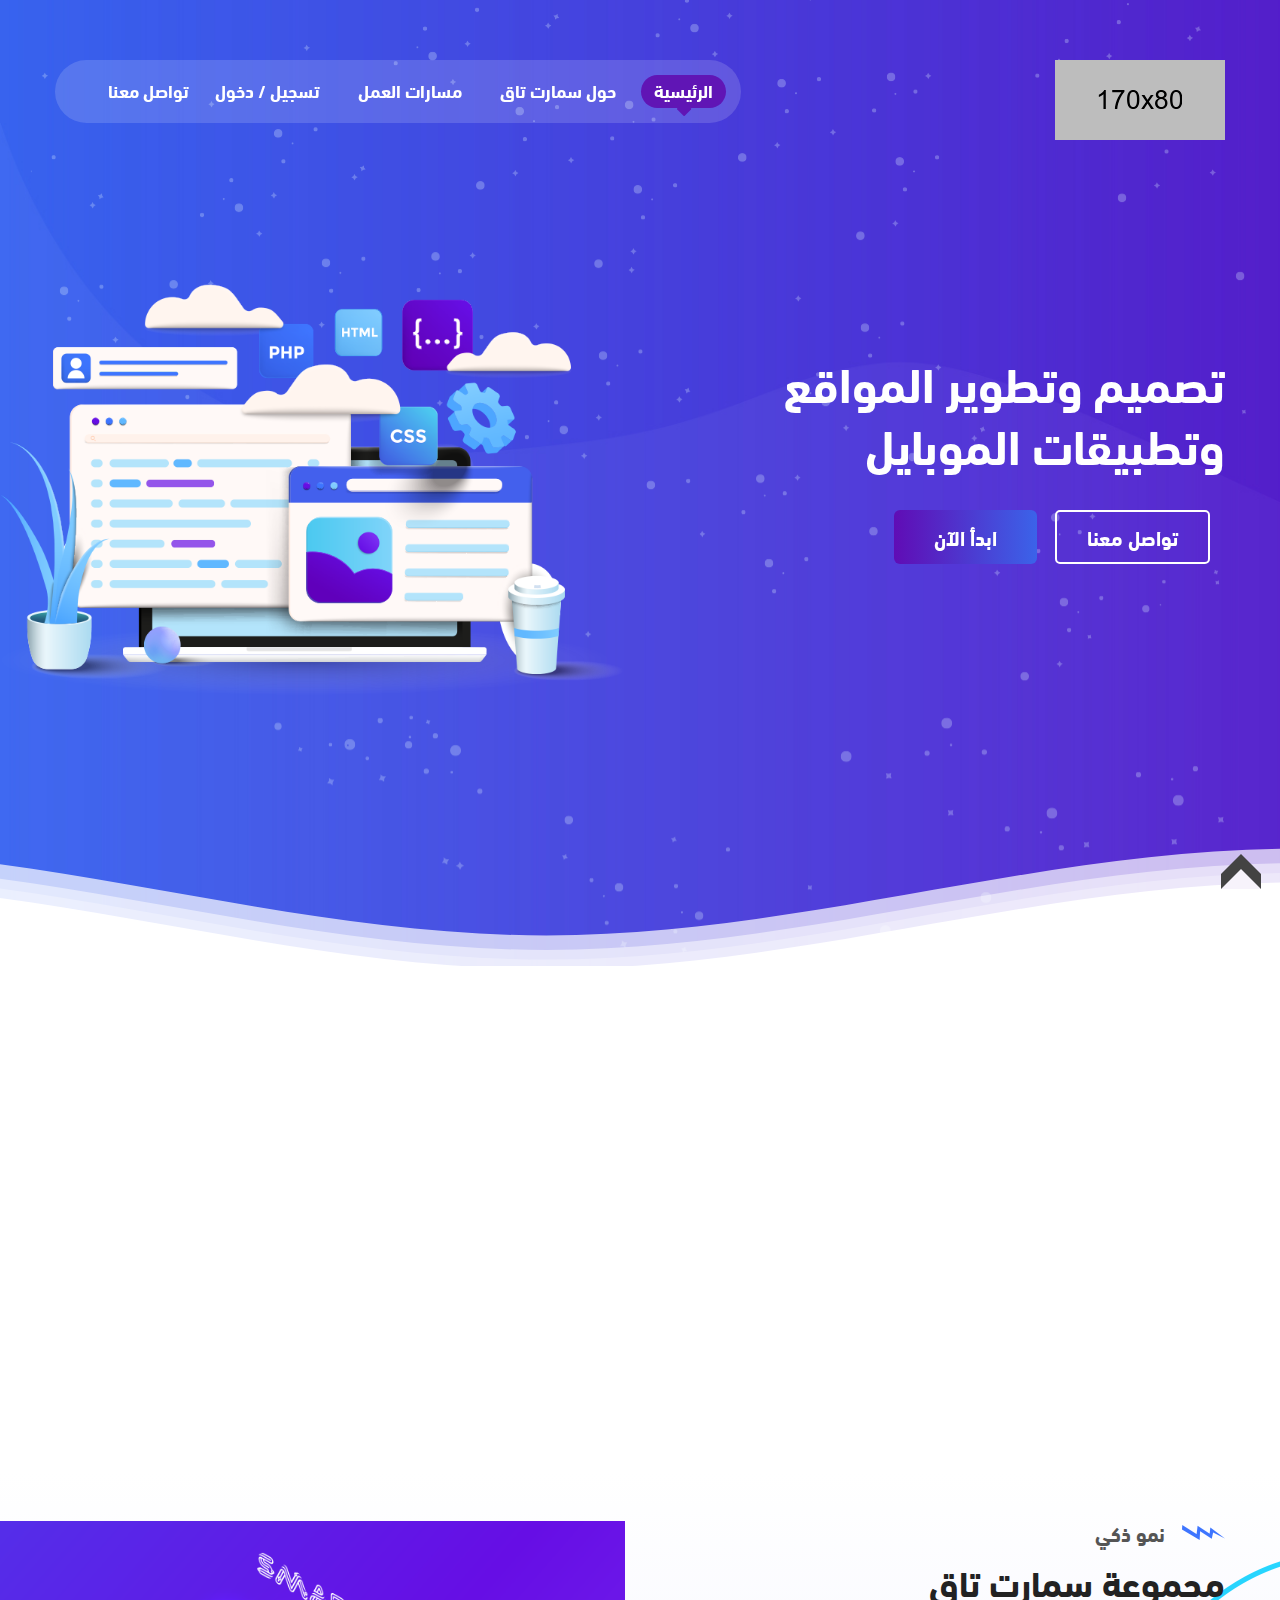
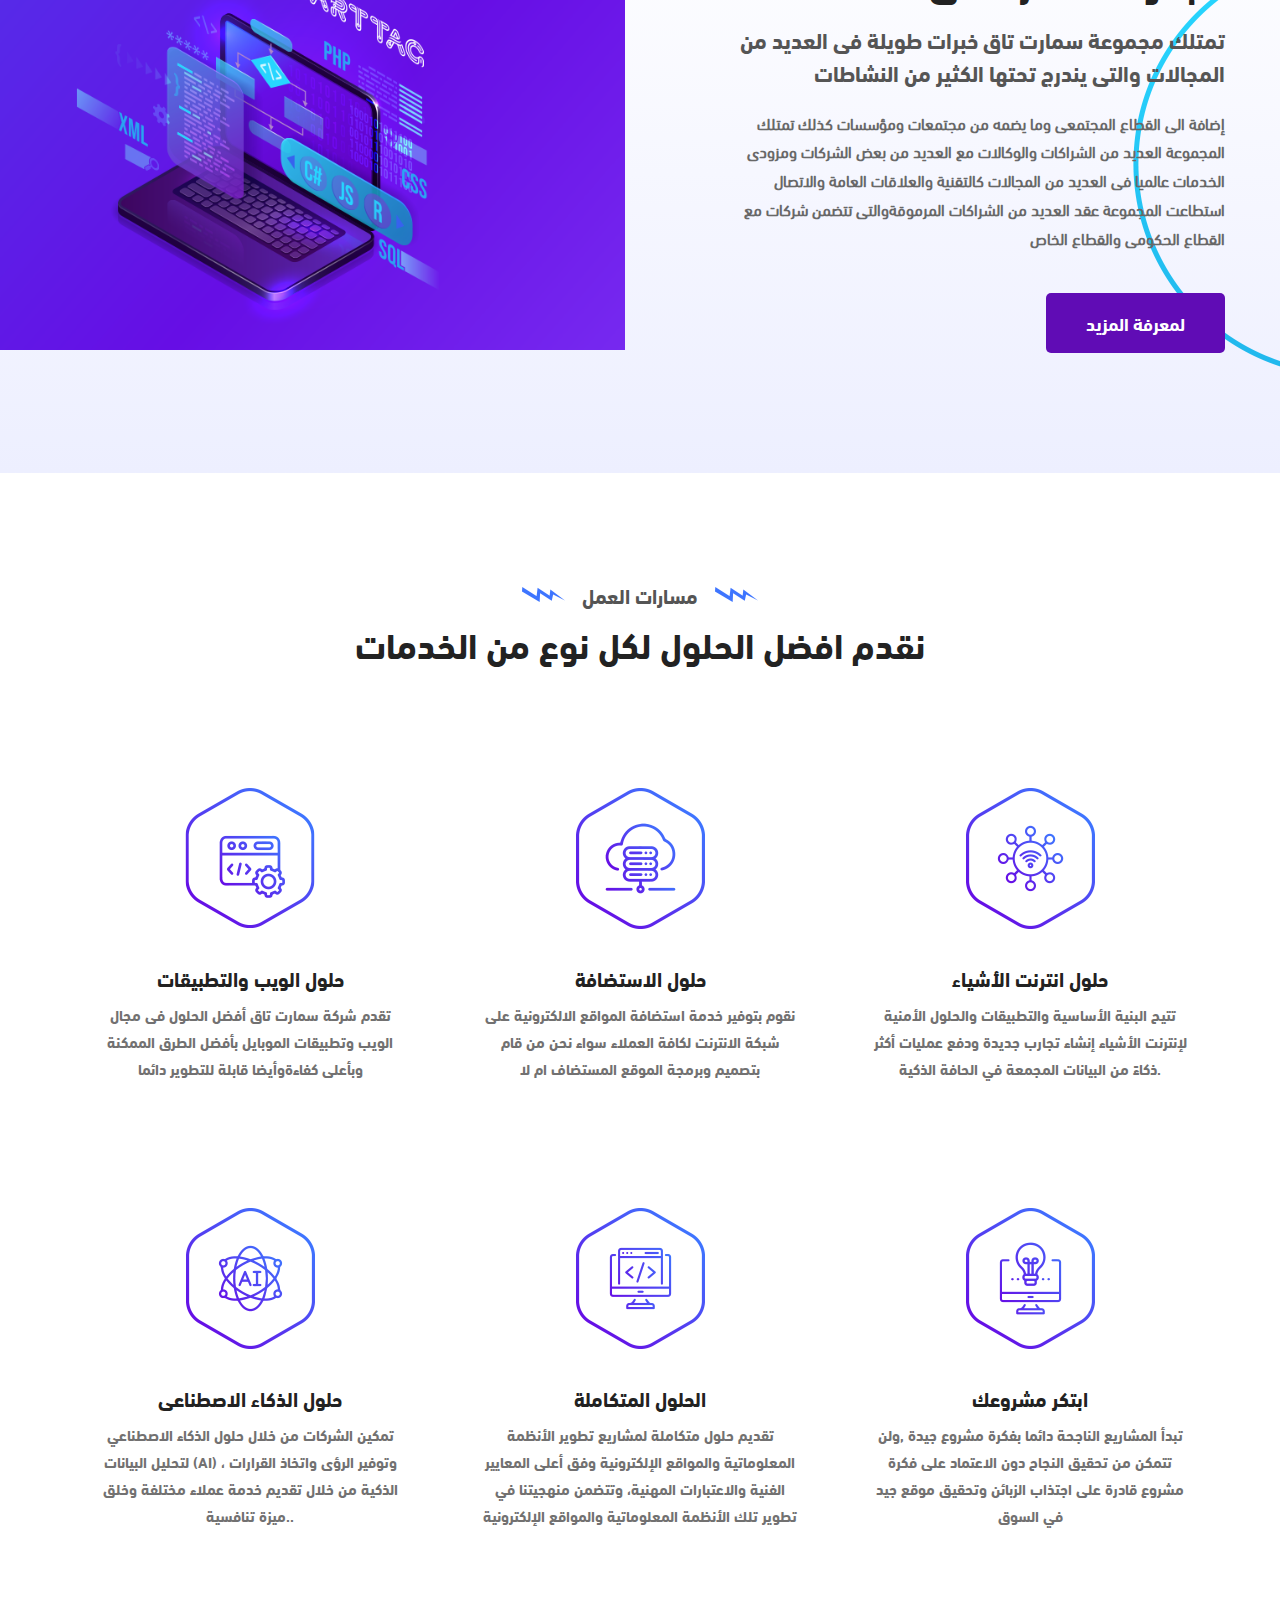
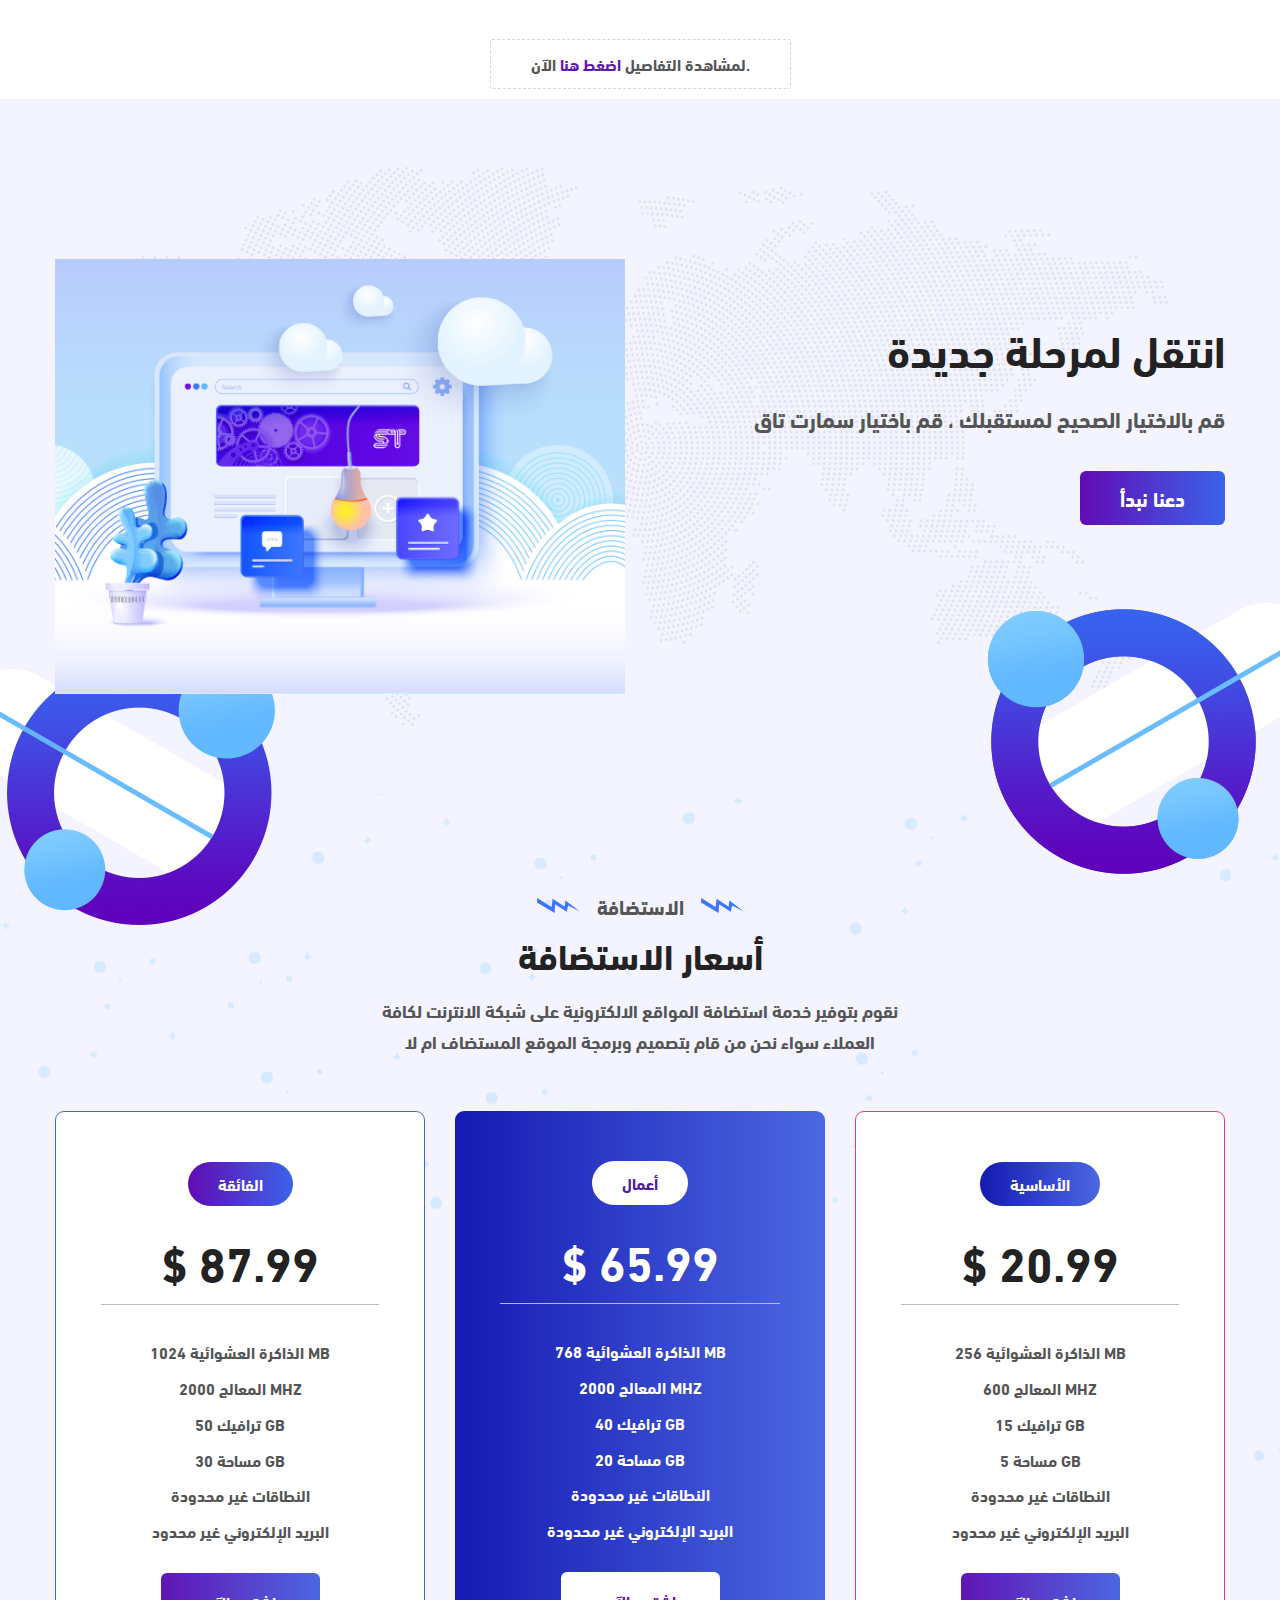
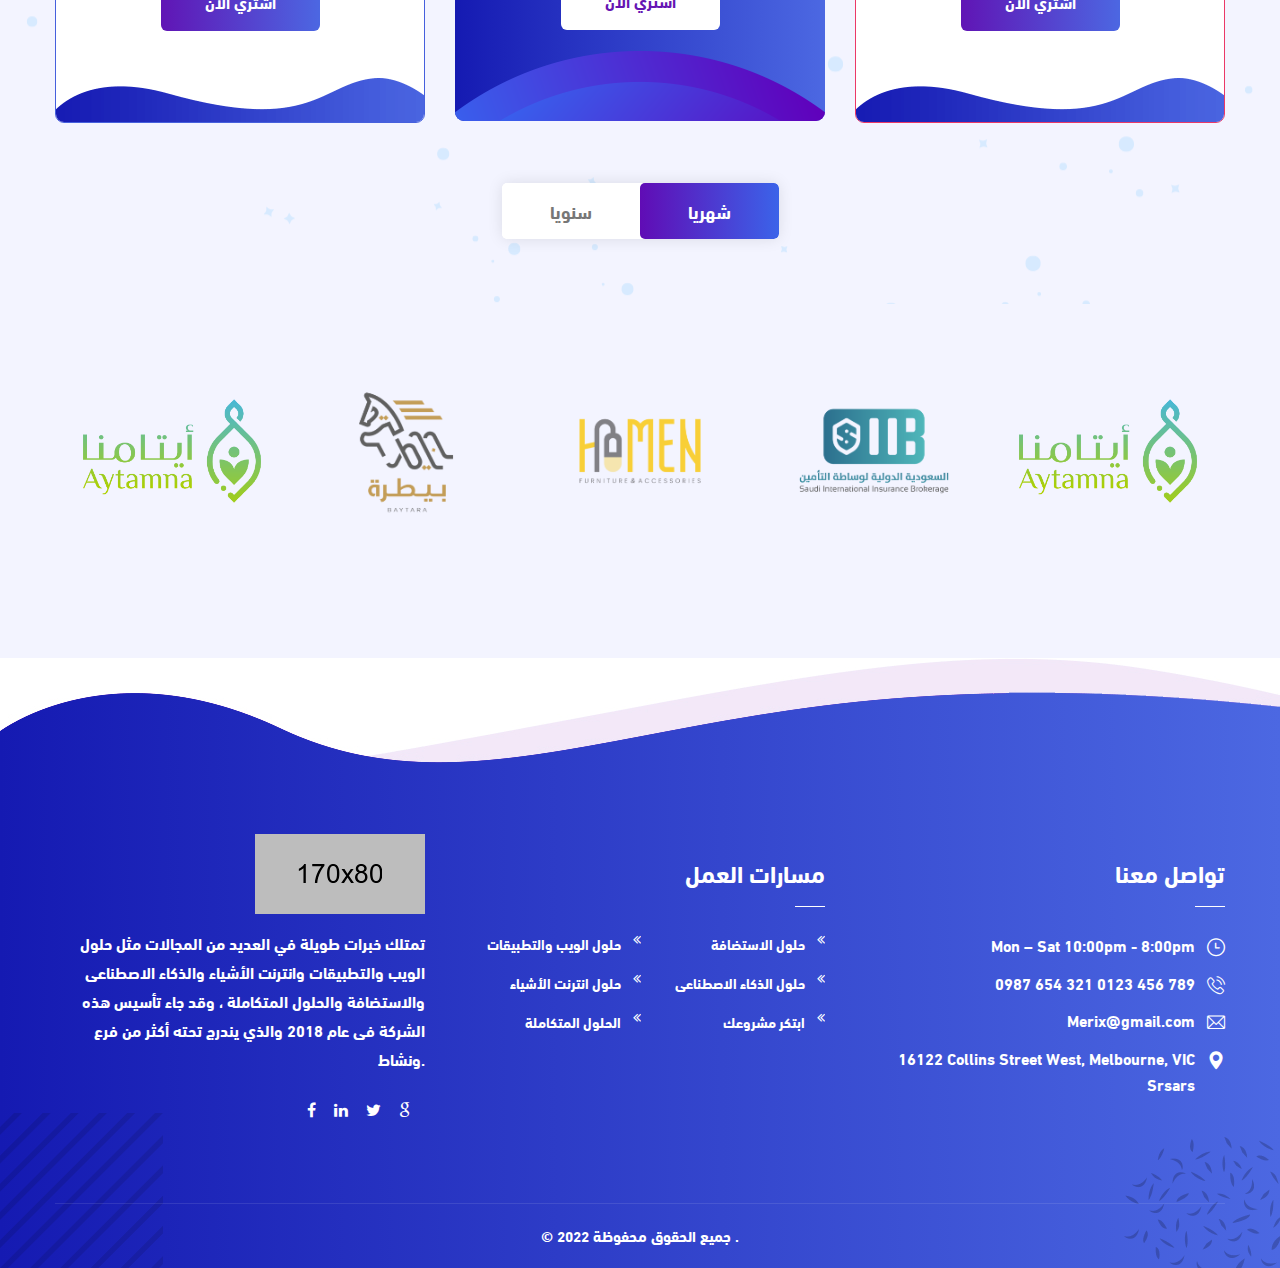
==== commit 9d14521e: "third commit" ====
--- a/index.html
+++ b/index.html
@@ -58,11 +58,19 @@
 						
 						<div class="navbar-collapse collapse clearfix" id="navbarSupportedContent">
 							<ul class="navigation clearfix">
-								<li class="current dropdown"><a href="#">البداية</a>
+								<li class="current dropdown"><a href="#">الرئيسية</a>
 								</li>
-								<li class="dropdown"><a href="#">من نحن</a>
+								<li class="dropdown"><a href="#">حول سمارت تاق</a>
+									<ul>
+										<li><a href="#!"> عن الشركة </a></li>
+										<li><a href="#!"> رؤية وأهداف </a></li>
+										<li><a href="#!"> فريق العمل والخبراء </a></li>
+										<li><a href="#!">حلول الذكاء الاصطناعي</a></li>
+										<li><a href="#!"> سياسة الخصوصية </a></li>
+										<li><a href="#!"> ملف تعريفي </a></li>
+									</ul>
 								</li>
-								<li class="dropdown"><a href="#"> خدماتنا </a>
+								<li class="dropdown"><a href="#"> مسارات العمل </a>
 									<ul>
 										<li><a href="#!">حلول الويب والتطبيقات</a></li>
 										<li><a href="#!">حلول الاستضافة</a></li>
@@ -72,31 +80,22 @@
 										<li><a href="#!">ابتكر مشروعك</a></li>
 									</ul>
 								</li>
-								<li class="dropdown"><a href="#">أعمالنا</a>
-								</li>
-								<li class="dropdown"><a href="#">المدونة</a>
+								<li class="dropdown"><a href="#"> تسجيل / دخول </a>
 								</li>
 								<li class="dropdown"><a href="#">تواصل معنا</a>
 								</li>
-								<!-- <li><a href="#!">تسجيل الدخول</a></li>
-								<li class="dropdown"><a href="#">اللغة</a>
-									<ul>
-										<li><a href="#!">العربية</a></li>
-										<li><a href="#!">الانجليزية</a></li>
-									</ul>
-								</li> -->
+								
 							</ul>
 						</div>
 					</nav>
 					
 					<!-- Main Menu End-->
-					<div class="outer-box clearfix">
-					
-						<!-- Quote Btn -->
+					<!-- <div class="outer-box clearfix">
+					
 						<div class="btn-box">
 							<a href="#!" class="theme-btn btn-style-one"><span class="txt">طلب عرض الأسعار</span></a>
 						</div>
-					</div>
+					</div> -->
 				</div>
 				
             </div>
@@ -313,11 +312,11 @@
 						<div class="pattern-layer-one" style="background-image: url(images/icons/service-pattern.png)"></div>
 						<div class="pattern-layer-two" style="background-image: url(images/icons/service-pattern-2.png)"></div>
 						<div class="icon-box">
-							<span class="icon flaticon-shuttle"></span>
-						</div>
-						<h5><a href="content-marketing.html">Greate Results</a></h5>
-						<div class="text">We have seen great successes with everyone companies.</div>
-						<a href="content-marketing.html" class="arrow-icon flaticon-arrow-pointing-to-right"></a>
+							<img src="images/icons/Exp.png">
+						</div>
+						<h5><a href="#!"> الخبرة </a></h5>
+						<div class="text">خبرة تقنية شاملة في تنفيذ المشاريع التكنولوجية الكبرى مع مراعاة الوقت والجودة.</div>
+						<a href="#!" class="arrow-icon flaticon-arrow-pointing-to-right"></a>
 					</div>
 				</div>
 				
@@ -327,11 +326,11 @@
 						<div class="pattern-layer-one" style="background-image: url(images/icons/service-pattern.png)"></div>
 						<div class="pattern-layer-two" style="background-image: url(images/icons/service-pattern-2.png)"></div>
 						<div class="icon-box">
-							<span class="icon flaticon-globe"></span>
-						</div>
-						<h5><a href="content-marketing.html">Business Worth</a></h5>
-						<div class="text">We have seen great successes with everyone companies.</div>
-						<a href="content-marketing.html" class="arrow-icon flaticon-arrow-pointing-to-right"></a>
+							<img src="images/icons/World.png">
+						</div>
+						<h5><a href="#!">الشراكات</a></h5>
+						<div class="text"> نتميز بشراكة مع  أفضل شركات التقنية حول العالم والتي تساعدنا على تقديم أفضل الحلول التقنية.</div>
+						<a href="#!" class="arrow-icon flaticon-arrow-pointing-to-right"></a>
 					</div>
 				</div>
 				
@@ -341,11 +340,11 @@
 						<div class="pattern-layer-one" style="background-image: url(images/icons/service-pattern.png)"></div>
 						<div class="pattern-layer-two" style="background-image: url(images/icons/service-pattern-2.png)"></div>
 						<div class="icon-box">
-							<span class="icon flaticon-network"></span>
-						</div>
-						<h5><a href="content-marketing.html">Keep Your Groth</a></h5>
-						<div class="text">We have seen great successes with everyone companies.</div>
-						<a href="content-marketing.html" class="arrow-icon flaticon-arrow-pointing-to-right"></a>
+							<img src="images/icons/Services.png">
+						</div>
+						<h5><a href="#!"> خدامات متكاملة</a></h5>
+						<div class="text">لدينا محفظة قوية ومتكاملة من الحلول التكنولوجية تجعلنا بمثابة محطة واحدة لتقديم كل ما يحتاجه عملائنا.</div>
+						<a href="#!" class="arrow-icon flaticon-arrow-pointing-to-right"></a>
 					</div>
 				</div>
 				
@@ -355,11 +354,11 @@
 						<div class="pattern-layer-one" style="background-image: url(images/icons/service-pattern.png)"></div>
 						<div class="pattern-layer-two" style="background-image: url(images/icons/service-pattern-2.png)"></div>
 						<div class="icon-box">
-							<span class="icon flaticon-bar-chart"></span>
-						</div>
-						<h5><a href="content-marketing.html">Important ROI</a></h5>
-						<div class="text">We have seen great successes with everyone companies.</div>
-						<a href="content-marketing.html" class="arrow-icon flaticon-arrow-pointing-to-right"></a>
+							<img src="images/icons/team.png">
+						</div>
+						<h5><a href="#!">فريق عمل ماهر</a></h5>
+						<div class="text">فريق عمل من أكفأ وأمهر الخبرات في مجال تكنولوجيا المعلومات لتنفيذ كبرى المشاريع التقنية.</div>
+						<a href="#!" class="arrow-icon flaticon-arrow-pointing-to-right"></a>
 					</div>
 				</div>
 				
@@ -422,7 +421,7 @@
 							<div class="icon-box">
 								<img src="images/additional-icons/icon01.png"/>
 							</div>
-							<h5><a href="content-marketing.html">حلول الويب والتطبيقات</a></h5>
+							<h5><a href="#!">حلول الويب والتطبيقات</a></h5>
 							<div class="text">تقدم شركة سمارت تاق أفضل الحلول فى مجال الويب وتطبيقات الموبايل بأفضل الطرق الممكنة وبأعلى كفاءةوأيضا قابلة للتطوير دائما </div>
 						</div>
 					</div>
@@ -437,7 +436,7 @@
 							<div class="icon-box">
 								<img src="images/additional-icons/icon02.png"/>
 							</div>
-							<h5><a href="content-marketing.html">حلول الاستضافة </a></h5>
+							<h5><a href="#!">حلول الاستضافة </a></h5>
 							<div class="text"> نقوم بتوفير خدمة استضافة المواقع الالكترونية على شبكة الانترنت لكافة العملاء سواء
 								نحن من قام بتصميم وبرمجة الموقع المستضاف ام لا </div>
 						</div>
@@ -453,7 +452,7 @@
 							<div class="icon-box">
 								<img src="images/additional-icons/icon03.png"/>
 							</div>
-							<h5><a href="content-marketing.html">حلول انترنت الأشياء</a></h5>
+							<h5><a href="#!">حلول انترنت الأشياء</a></h5>
 							<div class="text">تتيح البنية الأساسية والتطبيقات والحلول الأمنية لإنترنت الأشياء إنشاء تجارب جديدة ودفع عمليات أكثر ذكاءً من البيانات المجمعة في الحافة الذكية.
 							</div>
 						</div>
@@ -469,7 +468,7 @@
 							<div class="icon-box">
 								<img src="images/additional-icons/icon04.png"/>
 							</div>
-							<h5><a href="content-marketing.html"> حلول الذكاء الاصطناعى </a></h5>
+							<h5><a href="#!"> حلول الذكاء الاصطناعى </a></h5>
 							<div class="text">تمكين الشركات من خلال حلول الذكاء الاصطناعي لتحليل البيانات (AI) ، وتوفير الرؤى واتخاذ القرارات الذكية من خلال تقديم خدمة عملاء مختلفة وخلق ميزة تنافسية..</div>
 						</div>
 					</div>
@@ -484,7 +483,7 @@
 							<div class="icon-box">
 								<img src="images/additional-icons/icon05.png"/>
 							</div>
-							<h5><a href="content-marketing.html">الحلول المتكاملة</a></h5>
+							<h5><a href="#!">الحلول المتكاملة</a></h5>
 							<div class="text">تقديم حلول متكاملة لمشاريع تطوير الأنظمة المعلوماتية والمواقع الإلكترونية وفق أعلى المعايير الفنية والاعتبارات المهنية، وتتضمن منهجيتنا في تطوير تلك الأنظمة المعلوماتية والمواقع الإلكترونية</div>
 						</div>
 					</div>
@@ -499,7 +498,7 @@
 							<div class="icon-box">
 								<img src="images/additional-icons/icon06.png"/>
 							</div>
-							<h5><a href="content-marketing.html">ابتكر مشروعك</a></h5>
+							<h5><a href="#!">ابتكر مشروعك</a></h5>
 							<div class="text">تبدأ المشاريع الناجحة دائما بفكرة مشروع جيدة ,ولن تتمكن من تحقيق النجاح دون الاعتماد على فكرة مشروع قادرة على اجتذاب الزبائن وتحقيق موقع جيد في السوق </div>
 						</div>
 					</div>
@@ -548,9 +547,10 @@
 		<div class="pattern-layer-two" style="background-image: url(images/background/pattern-20.png)"></div>
 		<div class="auto-container">
 			<div class="sec-title centered">
-				<div class="title">Packages</div>
-				<h2>Our Pricing Table</h2>
-				<div class="text">We take a consultative approach to every client engagement and find actionable <br> solutions that will help your organization achieve the best outcomes.</div>
+				<div class="title">الاستضافة</div>
+				<h2>أسعار الاستضافة</h2>
+				<div class="text"> نقوم بتوفير خدمة استضافة المواقع الالكترونية على شبكة الانترنت لكافة  <br/>العملاء سواء نحن من قام بتصميم وبرمجة الموقع المستضاف ام لا
+				</div>
 			</div>
 			
 			<div class="pricing-tabs tabs-box">
@@ -563,48 +563,51 @@
 								
 								<div class="price-block col-lg-4 col-md-6 col-sm-12">
 									<div class="inner-box">
-										<div class="title">Standard</div>
-										<div class="price">$69.99</div>
+										<div class="title">الفائقة</div>
+										<div class="price">$ 87.99</div>
 										<ul class="price-list">
-											<li>Social Media Marketing</li>
-											<li>5.600 Keywords</li>
-											<li>One Way Link Building</li>
-											<li>10 Free Optimization</li>
-											<li>10 Press Releases</li>
+											<li>الذاكرة العشوائية 1024 MB</li>
+											<li>المعالج 2000 MHZ</li>
+											<li>ترافيك 50 GB</li>
+											<li>مساحة 30 GB</li>
+											<li>النطاقات غير محدودة</li>
+											<li>البريد الإلكتروني غير محدود</li>
 										</ul>
-										<a href="#" class="theme-btn btn-style-eleven"><span class="txt">Buy Now</span></a>
+										<a href="#" class="theme-btn btn-style-eleven"><span class="txt">اشتري الآن</span></a>
 										<div class="price-pattern-layer" style="background-image: url(images/background/price-pattern-1.png)"></div>
 									</div>
 								</div>
 								
 								<div class="price-block active col-lg-4 col-md-6 col-sm-12">
 									<div class="inner-box">
-										<div class="title">Economy</div>
-										<div class="price">$79.99</div>
+										<div class="title">أعمال</div>
+										<div class="price">$ 65.99</div>
 										<ul class="price-list">
-											<li>Social Media Marketing</li>
-											<li>5.600 Keywords</li>
-											<li>One Way Link Building</li>
-											<li>10 Free Optimization</li>
-											<li>10 Press Releases</li>
+											<li>الذاكرة العشوائية 768 MB</li>
+											<li>المعالج 2000 MHZ</li>
+											<li>ترافيك 40 GB</li>
+											<li>مساحة 20 GB</li>
+											<li>النطاقات غير محدودة</li>
+											<li>البريد الإلكتروني غير محدودة</li>
 										</ul>
-										<a href="#" class="theme-btn btn-style-six"><span class="txt">Buy Now</span></a>
+										<a href="#" class="theme-btn btn-style-six"><span class="txt">اشتري الآن</span></a>
 										<div class="price-pattern-layer style-two" style="background-image: url(images/background/price-pattern-3.png)"></div>
 									</div>
 								</div>
 								
 								<div class="price-block col-lg-4 col-md-6 col-sm-12">
 									<div class="inner-box">
-										<div class="title">Standard</div>
-										<div class="price">$89.99</div>
+										<div class="title">الأساسية</div>
+										<div class="price">$ 20.99</div>
 										<ul class="price-list">
-											<li>Social Media Marketing</li>
-											<li>5.600 Keywords</li>
-											<li>One Way Link Building</li>
-											<li>10 Free Optimization</li>
-											<li>10 Press Releases</li>
+											<li>الذاكرة العشوائية 256 MB</li>
+											<li>المعالج 600 MHZ</li>
+											<li>ترافيك 15 GB</li>
+											<li>مساحة 5 GB</li>
+											<li>النطاقات غير محدودة</li>
+											<li>البريد الإلكتروني غير محدود</li>
 										</ul>
-										<a href="#" class="theme-btn btn-style-eleven"><span class="txt">Buy Now</span></a>
+										<a href="#" class="theme-btn btn-style-eleven"><span class="txt">اشتري الآن</span></a>
 										<div class="price-pattern-layer" style="background-image: url(images/background/price-pattern-1.png)"></div>
 									</div>
 								</div>
@@ -617,53 +620,59 @@
 						<div class="content">
 							<div class="row clearfix">
 								
+
 								<div class="price-block col-lg-4 col-md-6 col-sm-12">
 									<div class="inner-box">
-										<div class="title">Standard</div>
-										<div class="price">$69.99</div>
+										<div class="title">الفائقة</div>
+										<div class="price">$ 79.99</div>
 										<ul class="price-list">
-											<li>Social Media Marketing</li>
-											<li>5.600 Keywords</li>
-											<li>One Way Link Building</li>
-											<li>10 Free Optimization</li>
-											<li>10 Press Releases</li>
+											<li>الذاكرة العشوائية 1024 MB</li>
+											<li>المعالج 2000 MHZ</li>
+											<li>ترافيك 50 GB</li>
+											<li>مساحة 30 GB</li>
+											<li>النطاقات غير محدودة</li>
+											<li>البريد الإلكتروني غير محدود</li>
 										</ul>
-										<a href="#" class="theme-btn btn-style-five"><span class="txt">Buy Now</span></a>
+										<a href="#" class="theme-btn btn-style-eleven"><span class="txt">اشتري الآن</span></a>
 										<div class="price-pattern-layer" style="background-image: url(images/background/price-pattern-1.png)"></div>
 									</div>
 								</div>
 								
 								<div class="price-block active col-lg-4 col-md-6 col-sm-12">
 									<div class="inner-box">
-										<div class="title">Economy</div>
-										<div class="price">$79.99</div>
+										<div class="title">أعمال</div>
+										<div class="price">$ 59.99</div>
 										<ul class="price-list">
-											<li>Social Media Marketing</li>
-											<li>5.600 Keywords</li>
-											<li>One Way Link Building</li>
-											<li>10 Free Optimization</li>
-											<li>10 Press Releases</li>
+											<li>الذاكرة العشوائية 768 MB</li>
+											<li>المعالج 2000 MHZ</li>
+											<li>ترافيك 40 GB</li>
+											<li>مساحة 20 GB</li>
+											<li>النطاقات غير محدودة</li>
+											<li>البريد الإلكتروني غير محدودة</li>
 										</ul>
-										<a href="#" class="theme-btn btn-style-six"><span class="txt">Buy Now</span></a>
+										<a href="#" class="theme-btn btn-style-six"><span class="txt">اشتري الآن</span></a>
 										<div class="price-pattern-layer style-two" style="background-image: url(images/background/price-pattern-3.png)"></div>
 									</div>
 								</div>
-								
+
 								<div class="price-block col-lg-4 col-md-6 col-sm-12">
 									<div class="inner-box">
-										<div class="title">Standard</div>
-										<div class="price">$89.99</div>
+										<div class="title">الأساسية</div>
+										<div class="price">$ 19.99</div>
 										<ul class="price-list">
-											<li>Social Media Marketing</li>
-											<li>5.600 Keywords</li>
-											<li>One Way Link Building</li>
-											<li>10 Free Optimization</li>
-											<li>10 Press Releases</li>
+											<li>الذاكرة العشوائية 256 MB</li>
+											<li>المعالج 600 MHZ</li>
+											<li>ترافيك 15 GB</li>
+											<li>مساحة 5 GB</li>
+											<li>النطاقات غير محدودة</li>
+											<li>البريد الإلكتروني غير محدود</li>
 										</ul>
-										<a href="#" class="theme-btn btn-style-three"><span class="txt">Buy Now</span></a>
-										<div class="price-pattern-layer" style="background-image: url(images/background/price-pattern-2.png)"></div>
+										<a href="#" class="theme-btn btn-style-eleven"><span class="txt">اشتري الآن</span></a>
+										<div class="price-pattern-layer" style="background-image: url(images/background/price-pattern-1.png)"></div>
 									</div>
 								</div>
+								
+								
 								
 							</div>
 						</div>
@@ -673,8 +682,8 @@
 				
 				<div class="buttons-outer">
 					<ul class="tab-buttons clearfix">
-						<li data-tab="#prod-monthly" class="tab-btn active-btn">Monthly</li>
-						<li data-tab="#prod-yearly" class="tab-btn">Yearly</li>
+						<li data-tab="#prod-yearly" class="tab-btn">سنويا</li>
+						<li data-tab="#prod-monthly" class="tab-btn active-btn">شهريا</li>
 					</ul>
 				</div>
 				
@@ -694,7 +703,6 @@
                     <li class="slide-item"><figure class="image-box"><a href="#"><img src="images/clients/2.png" alt=""></a></figure></li>
                     <li class="slide-item"><figure class="image-box"><a href="#"><img src="images/clients/3.png" alt=""></a></figure></li>
                     <li class="slide-item"><figure class="image-box"><a href="#"><img src="images/clients/4.png" alt=""></a></figure></li>
-                    <li class="slide-item"><figure class="image-box"><a href="#"><img src="images/clients/5.png" alt=""></a></figure></li>
 					<li class="slide-item"><figure class="image-box"><a href="#"><img src="images/clients/1.png" alt=""></a></figure></li>
 					<li class="slide-item"><figure class="image-box"><a href="#"><img src="images/clients/2.png" alt=""></a></figure></li>
 					<li class="slide-item"><figure class="image-box"><a href="#"><img src="images/clients/3.png" alt=""></a></figure></li>
--- a/css/style.css
+++ b/css/style.css
@@ -3896,9 +3896,10 @@
 	position:relative;
 	text-align:center;
 	border-radius:8px;
-	padding:70px 20px 60px;
+	padding:70px 19px 60px;
 	background-color:#ffffff;
 	box-shadow:0px 0px 20px rgba(0,0,0,0.10);
+	height: 345px;
 }
 
 .service-block .inner-box .color-layer{
@@ -4079,24 +4080,23 @@
 }
 
 .service-block.style-two .inner-box .color-layer:before{
-	background-color:#4c68e2;
-	background: -webkit-linear-gradient(to bottom, #4c68e2 0%, #161ab2 100%);
-	background: -moz-linear-gradient(to bottom, #4c68e2 0%, #161ab2 100%);
-	background: linear-gradient(to bottom, #4c68e2 0%, #161ab2 100%);
+	background: -webkit-linear-gradient(to bottom, #d8ddfa 0%, #dfcef2 100%);
+    background: -moz-linear-gradient(to bottom, #d8ddfa 0%, #dfcef2 100%);
+    background: linear-gradient(to bottom, #d8ddfa 0%, #dfcef2 100%);
 }
 
 .service-block.style-two .inner-box .color-layer:after{
 	background-color:#4c68e2;
-	background: -webkit-linear-gradient(to bottom, #4c68e2 0%, #161ab2 100%);
-	background: -moz-linear-gradient(to bottom, #4c68e2 0%, #161ab2 100%);
-	background: linear-gradient(to bottom, #4c68e2 0%, #161ab2 100%);
+	background: -webkit-linear-gradient(to bottom, #d8ddfa 0%, #dfcef2 100%);
+    background: -moz-linear-gradient(to bottom, #d8ddfa 0%, #dfcef2 100%);
+    background: linear-gradient(to bottom, #d8ddfa 0%, #dfcef2 100%)
 }
 
 .service-block.style-two .inner-box .arrow-icon{
-	background-color:#ff2800;
-	background: -webkit-linear-gradient(to bottom, #ff2800 0%, #ff2800 100%);
-	background: -moz-linear-gradient(to bottom, #ff2800 0%, #ff2800 100%);
-	background: linear-gradient(to bottom, #ff2800 0%, #ff2800 100%);
+	background-color:#600cb5;
+	background: -webkit-linear-gradient(to left, #600cb5 0%, #3b63e9 100%);
+    background: -moz-linear-gradient(to left, #600cb5 0%, #3b63e9 100%);
+    background: linear-gradient(to left, #600cb5 0%, #3b63e9 100%);
 }
 
 /*** 
@@ -4285,7 +4285,7 @@
 	position:relative;
 	text-align:left;
 	border-radius:10px;
-	padding:50px 45px 60px;
+	padding:50px 36px 60px;
 	transition:all 600ms ease;
 	-moz-transition:all 600ms ease;
 	-webkit-transition:all 600ms ease;
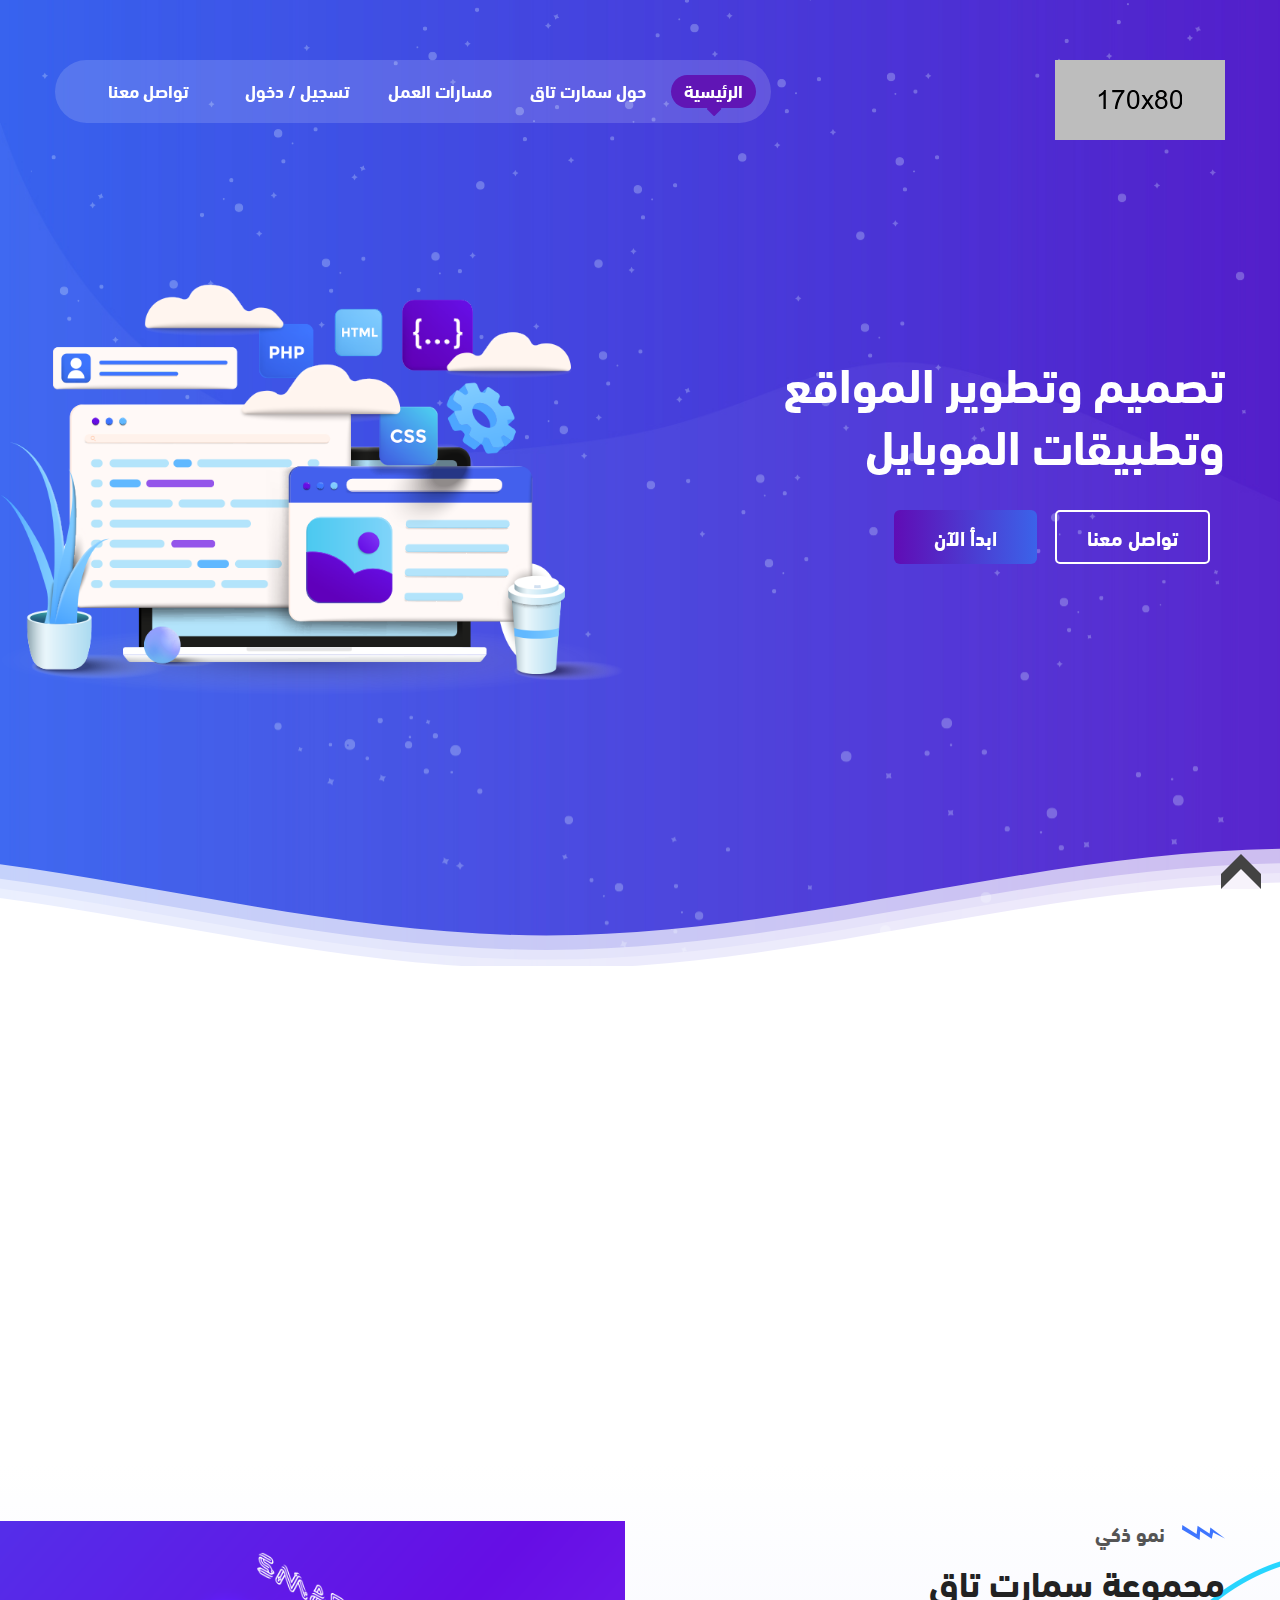
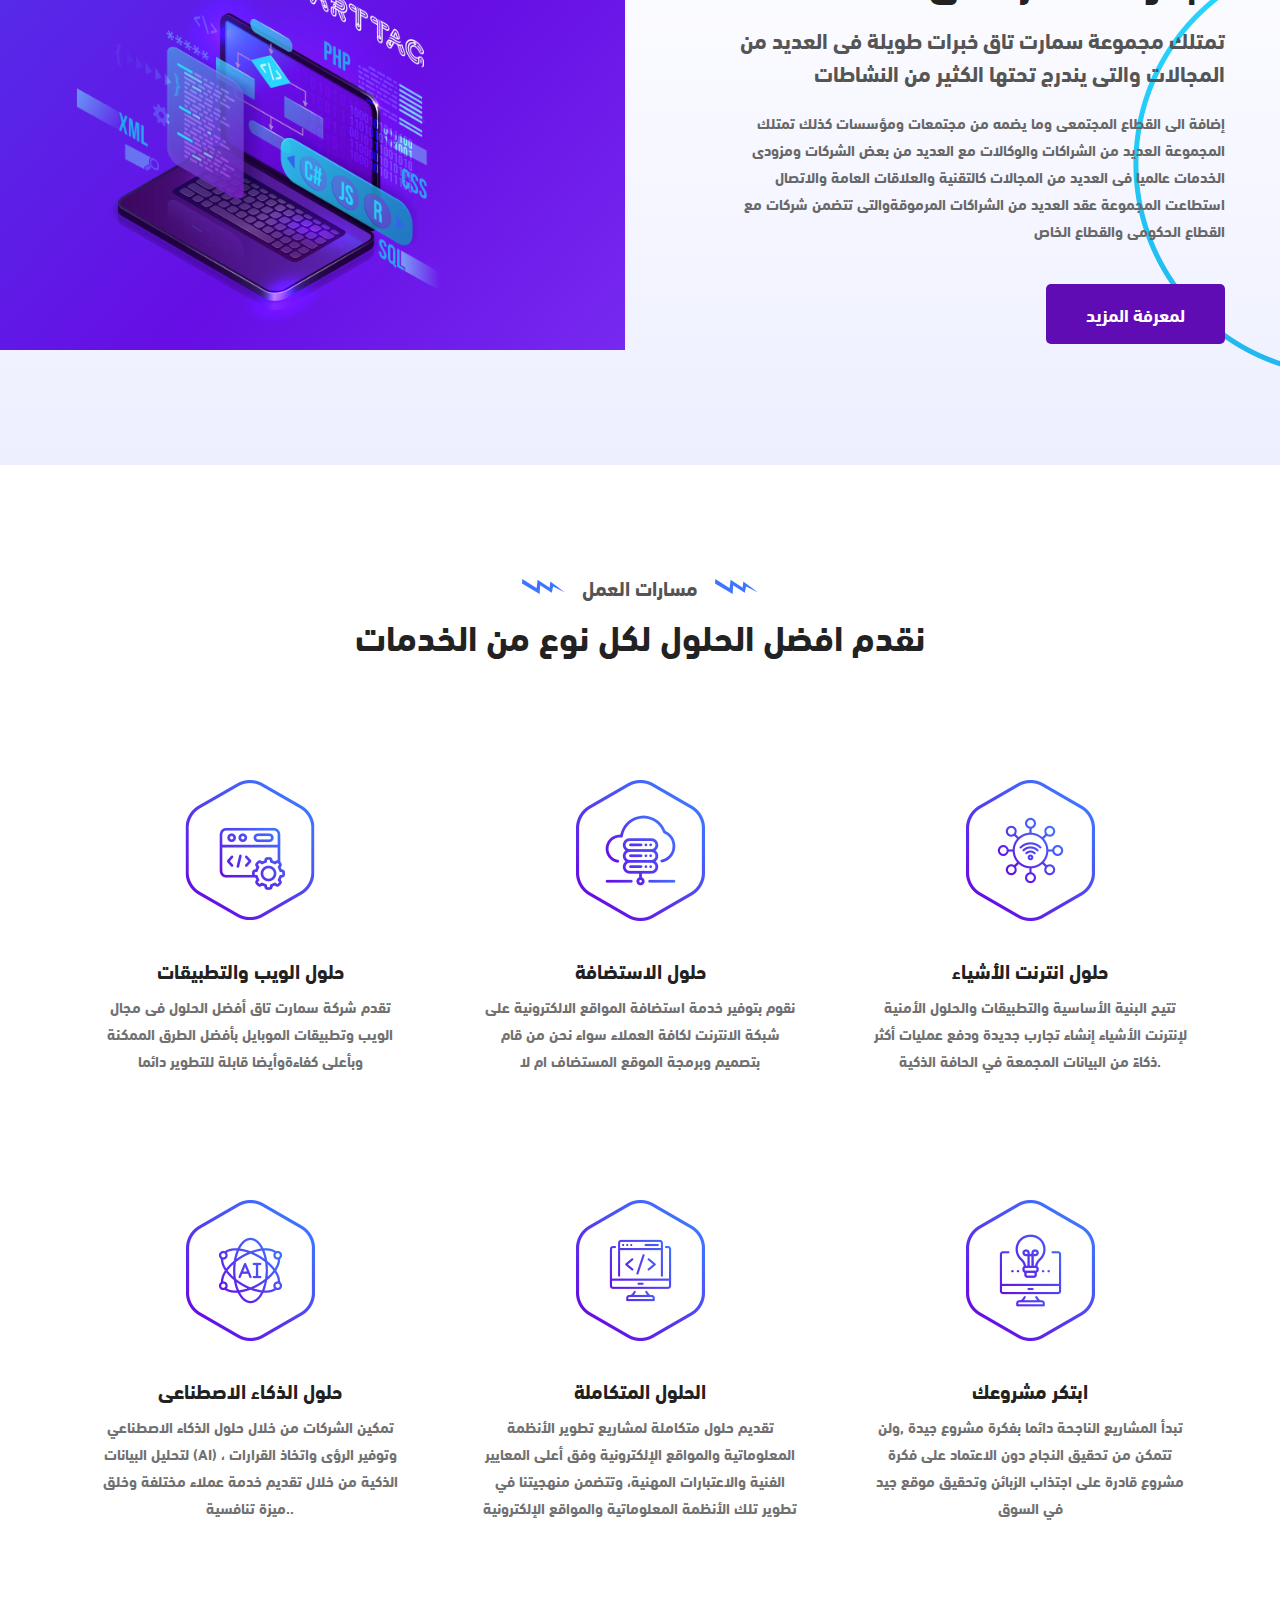
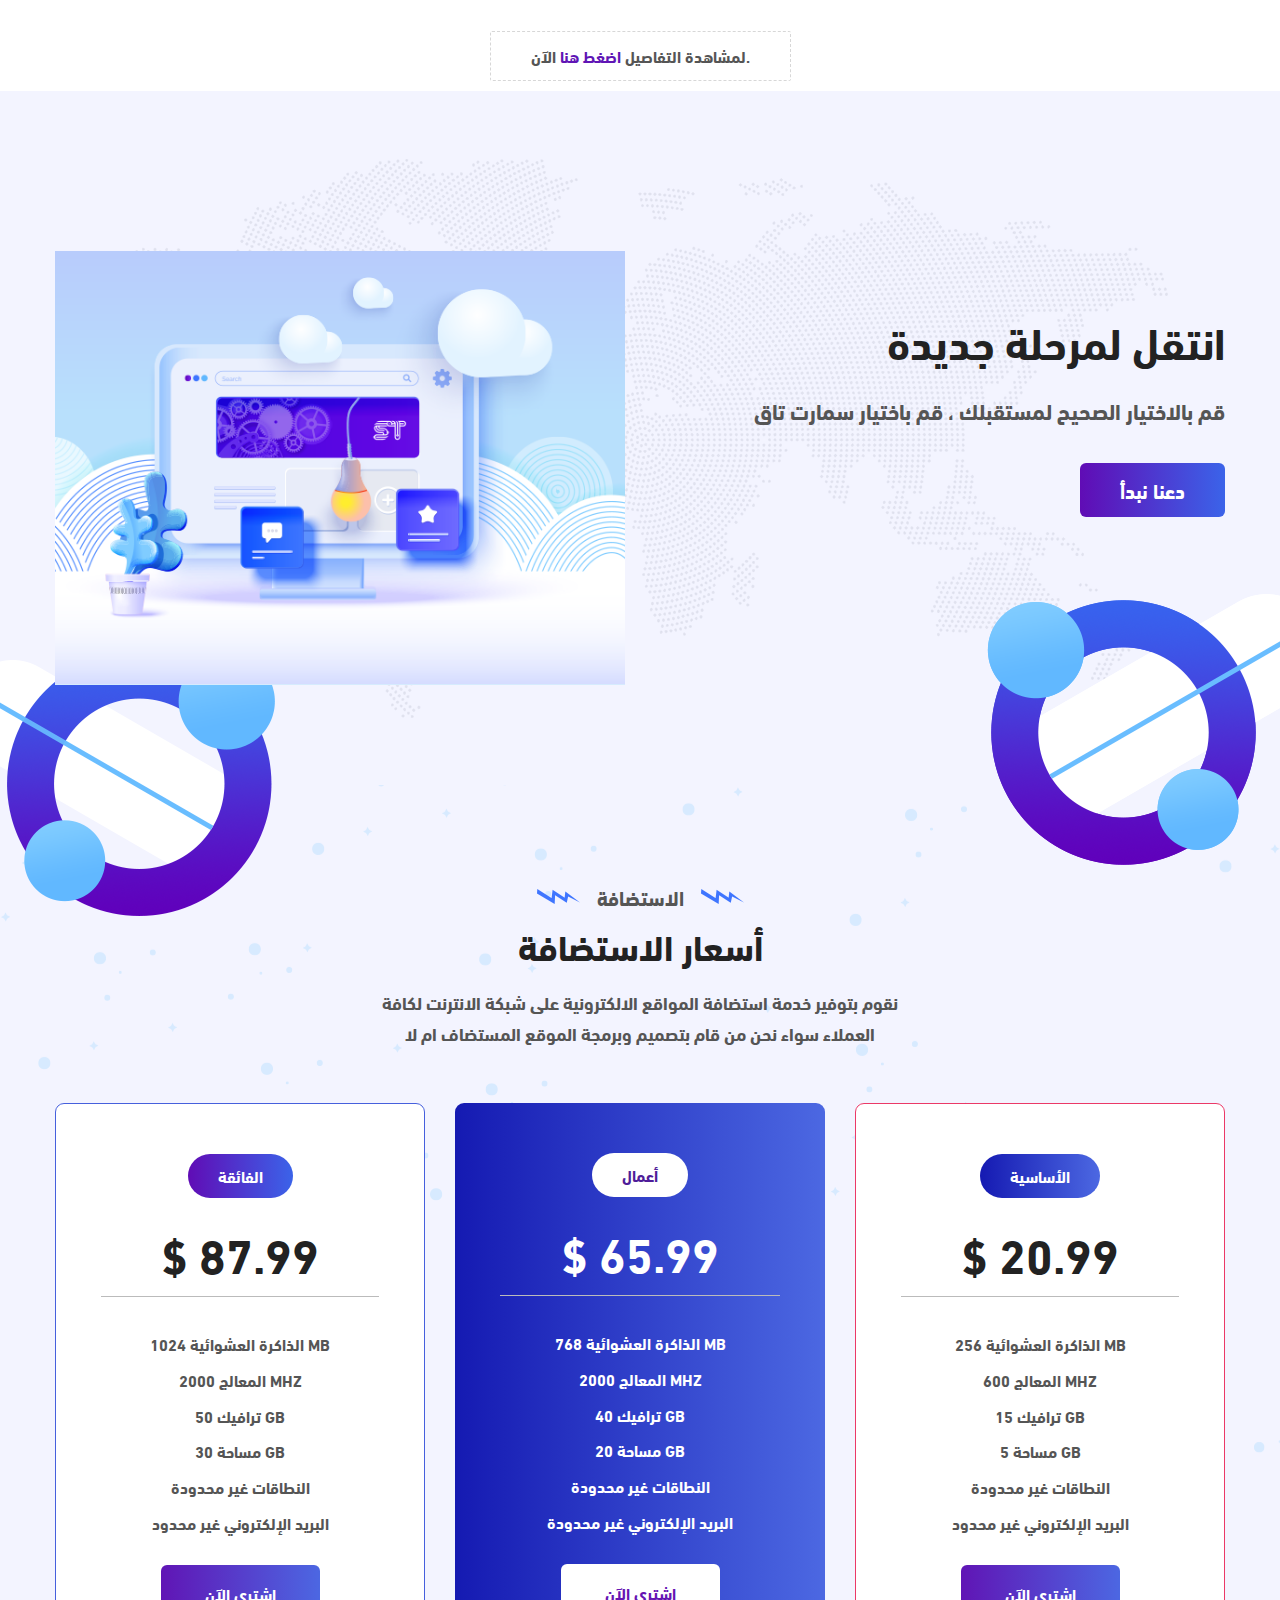
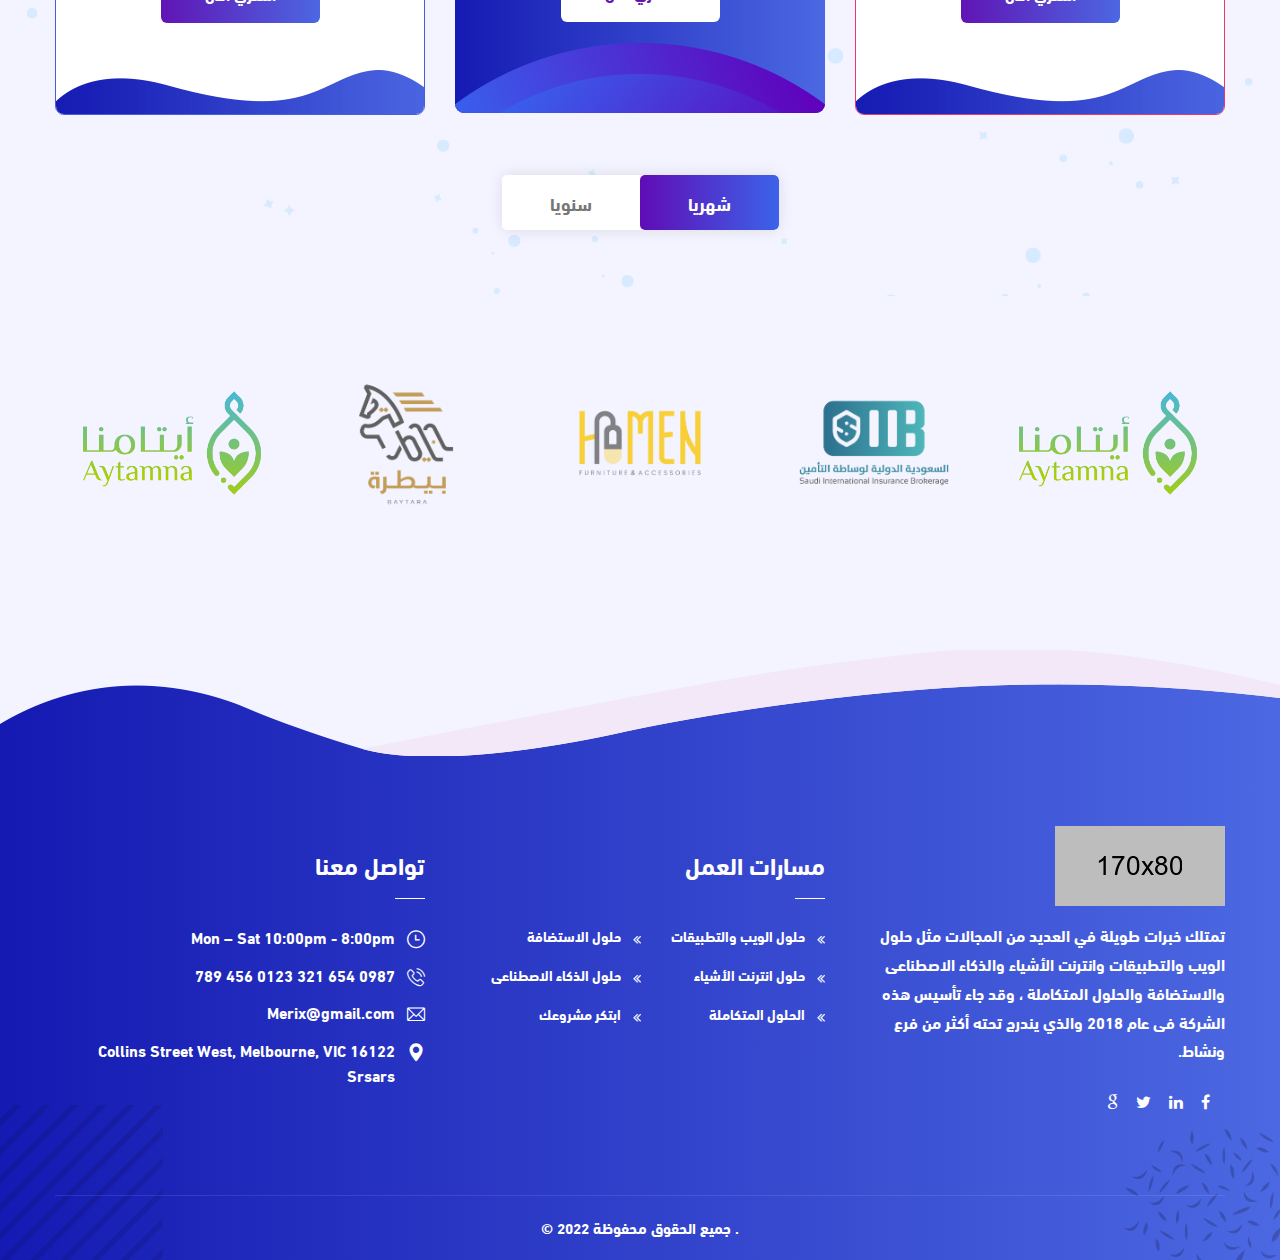
==== commit df18fe09: "five" ====
--- a/index.html
+++ b/index.html
@@ -1,5 +1,5 @@
 <!DOCTYPE html >
-<html>
+<html >
 <head>
 <meta charset="utf-8">
 <title>سمارت تاق</title>
@@ -8,9 +8,6 @@
 <!-- <link href="css/bootstrap-rtl.min.css" rel="stylesheet"> -->
 <link href="css/style.css" rel="stylesheet">
 <link href="css/responsive.css" rel="stylesheet">
-
-<!-- Color Switcher Mockup -->
-<link href="css/color-switcher-design.css" rel="stylesheet">
 
 <link rel="shortcut icon" href="images/favicon.png" type="image/x-icon">
 <link rel="icon" href="images/favicon.png" type="image/x-icon">
@@ -58,11 +55,11 @@
 						
 						<div class="navbar-collapse collapse clearfix" id="navbarSupportedContent">
 							<ul class="navigation clearfix">
-								<li class="current dropdown"><a href="#">الرئيسية</a>
+								<li class="current"><a href="index.html">الرئيسية</a>
 								</li>
-								<li class="dropdown"><a href="#">حول سمارت تاق</a>
+								<li class="dropdown"><a href="#!">حول سمارت تاق</a>
 									<ul>
-										<li><a href="#!"> عن الشركة </a></li>
+										<li><a href="about.html"> عن الشركة </a></li>
 										<li><a href="#!"> رؤية وأهداف </a></li>
 										<li><a href="#!"> فريق العمل والخبراء </a></li>
 										<li><a href="#!">حلول الذكاء الاصطناعي</a></li>
@@ -106,11 +103,11 @@
         <div class="sticky-header">
             <div class="auto-container clearfix">
                 <!--Logo-->
-                <div class="logo pull-left">
+                <div class="logo pull-right">
                     <a href="index.html" title=""><img src="images/logo-small.png" alt="" title=""></a>
                 </div>
                 <!--Right Col-->
-                <div class="pull-right">
+                <div class="pull-left">
                     <!-- Main Menu -->
                     <nav class="main-menu">
                         <!--Keep This Empty / Menu will come through Javascript-->
--- a/css/style.css
+++ b/css/style.css
@@ -332,7 +332,7 @@
 	position:absolute;
 	left:0px;
 	top:5px;
-	color:#fc8b56;
+	color:#171db4;
 	font-size:18px;
 	line-height:1em;
 	font-weight:300;
@@ -369,7 +369,7 @@
 	content: "\f13f";
 	left:0px;
 	top:5px;
-	color:#fc8b56;
+	color:#171db4;
 	font-size:18px;
 	line-height:1em;
 	font-weight:300;
@@ -609,9 +609,9 @@
 	overflow:hidden;
 	text-transform: capitalize;
 	background: #6917B4;
-	background: -webkit-linear-gradient(to right, #6917B4 0%, #d54be1 100%);
-	background: -moz-linear-gradient(to right, #6917B4 0%, #d54be1 100%);
-	background: linear-gradient(to right, #6917B4 0%, #d54be1 100%);
+	background: -webkit-linear-gradient(to right, #600cb5 0%, #3b63e9 100%);
+	background: -moz-linear-gradient(to right, #600cb5 0%, #3b63e9 100%);
+	background: linear-gradient(to right, #600cb5 0%, #3b63e9 100%);
 }
 
 .btn-style-five:before{
@@ -1720,7 +1720,7 @@
 }
 
 .main-menu .navigation > li:last-child{
-	margin-right:0px;
+	margin-right:30px;
 }
 
 .sticky-header .main-menu .navigation > li > a{
@@ -4185,12 +4185,11 @@
 .about-section .content-column .inner-column .text{
 	position: relative;
     color: #686868;
-    font-size: 16px;
+    font-size: 15px;
     line-height: 1.8em;
     padding-right: 60px;
     margin-bottom: 40px;
-    font-family: 'Din-reg';
-    font-weight: 600;
+    font-weight: 500;
 }
 
 .about-section .image-column{
@@ -5702,6 +5701,7 @@
 	background: -webkit-linear-gradient(to right, #6917B4 0%, #d54be1 100%);
 	background: -moz-linear-gradient(to right, #6917B4 0%, #d54be1 100%);
 	background: linear-gradient(to right, #6917B4 0%, #d54be1 100%);
+	direction: rtl;
 }
 
 .main-footer.style-two{
@@ -5870,7 +5870,7 @@
 	position:absolute;
 	 content: "\f101";
 	left:0px;
-	top:0px;
+	top:8px;
 	line-height:1em;
 	font-family: 'FontAwesome';
 }
@@ -5916,6 +5916,7 @@
 	font-size:15px;
 	color:#ffffff;
 	border-top:1px solid rgba(255,255,255,0.10);
+	direction: ltr;
 }
 
 .main-footer .footer-bottom a{
@@ -8263,7 +8264,7 @@
 
 .mission-section{
 	position:relative;
-	margin-top:-80px;
+	margin-top:20px;
 	padding:0px 0px 60px;
 }
 
@@ -8332,6 +8333,11 @@
 	-ms-transition:all 600ms ease;
 	-o-transition:all 600ms ease;
 	-moz-transition:all 600ms ease;
+}
+.mission-section .content-column .mission-list li .icon img{
+	width: 45px;
+    height: 48px;
+    padding-top: 5px;
 }
 
 .mission-section .content-column .mission-list li:hover .icon{
@@ -8733,35 +8739,39 @@
 	padding:100px 0px 80px;
 	background-position:center top;
 	background-repeat:repeat-x;
-}
-
-.steps-section .step-block:nth-child(1) .inner-box:before{
+	direction: rtl;
+}
+
+.steps-section .step-block:nth-child(1) .inner-box:after{
 	position:absolute;
 	content:'';
-	right:-10%;
+	left:-12%;
 	top:95px;
 	width:30px;
 	height:30px;
+	transform: rotateY(180deg);
 	background:url(../images/icons/step-arrow-one.png) no-repeat;
 }
 
-.steps-section .step-block:nth-child(2) .inner-box:before{
+.steps-section .step-block:nth-child(2) .inner-box:after{
 	position:absolute;
 	content:'';
-	right:-10%;
+	left:-12%;
 	top:95px;
 	width:30px;
 	height:30px;
+	transform: rotateY(180deg);
 	background:url(../images/icons/step-arrow-two.png) no-repeat;
 }
 
-.steps-section .step-block:nth-child(3) .inner-box:before{
+.steps-section .step-block:nth-child(3) .inner-box:after{
 	position:absolute;
 	content:'';
-	right:-10%;
+	left:-12%;
 	top:95px;
 	width:30px;
 	height:30px;
+	transform: rotateY(180deg);
 	background:url(../images/icons/step-arrow-three.png) no-repeat;
 }
 
@@ -8809,17 +8819,15 @@
 .step-block .inner-box .icon-box .number{
 	position:relative;
 	color:#ffffff;
-	font-weight:600;
-	font-size:36px;
+	width: 60px;
+    margin: auto;
 }
 
 .step-block .inner-box h6{
-	position:relative;
-	color:#222222;
-	font-size:18px;
-	font-weight:600;
-	margin-top:35px;
-	text-transform:uppercase;
+	position: relative;
+    color: #484848;
+    font-size: 20px;
+    margin-top: 23px;
 }
 
 /*** 
@@ -8924,7 +8932,7 @@
 }
 
 .skills .skill-item .skill-header .skill-title{
-	float:left;
+	float:right;
 	color:#555555;
 	font-size:16px;
 	font-weight:400;
@@ -8934,7 +8942,7 @@
 
 .skills .skill-item .skill-header .skill-percentage{
 	position:relative;
-	float:right;
+	float:left;
 	font-weight:400;
 	color:#555555;
 	font-size:16px;
@@ -9398,13 +9406,14 @@
 .page-breadcrumb{
 	position:relative;
 	margin-top:20px;
+	direction: rtl;
 }
 
 .page-breadcrumb li{
 	position:relative;
 	display:inline-block;
-	margin-right:10px;
-	padding-right:15px;
+	margin-left:10px;
+	padding-left:15px;
 	color:#ffffff;
 	font-size:18px;
 	font-weight:500;
@@ -9414,8 +9423,8 @@
 .page-breadcrumb li:after{
 	position:absolute;
 	content: "/";
-	right:-2px;
-	top:-1px;
+	left:-2px;
+	top:2px;
 	color:#ffffff;
 	font-size:14px;
 	font-weight:700;
@@ -13762,7 +13771,7 @@
 }
 
 .rtl .main-menu .navigation > li:last-child{
-	margin-right:0px;
+	margin-right:30px;
 }
 
 .rtl .main-menu .navigation > li:first-child{
@@ -14089,6 +14098,7 @@
 	right:0px;
 	left:auto;
 }
+
 
 .rtl .skill-section .image-column .image{
 	margin-right:0px;
@@ -14508,413 +14518,6 @@
 	display:none;
 }
 
-/* Dark Mode */
-
-.dark-body,
-.dark-body .clients-section.style-two,
-.dark-body .main-menu .navigation > li > ul,
-.dark-body .main-menu .navigation > li > ul > li > ul,
-.dark-body .main-header .header-top .inner-container{
-	background-color:#2d3049;
-}
-
-.dark-body .shop-item .inner-box{
-	outline-color:#2d3049;
-}
-
-.dark-body .main-slider{
-	background-color:#393d5c;
-}
-
-.dark-body .clients-section,
-.dark-body .pricing-section,
-.dark-body .team-section:before,
-.dark-body .counter-section:before,
-.dark-body .services-section-two:before,
-.dark-body .call-to-action-section,
-.dark-body .testimonial-block-two .inner-box,
-.dark-body .news-block-three .inner-box .lower-content .btn-box:before,
-.dark-body .services-section-four .owl-dots .owl-dot.active,
-.dark-body .services-section-four .owl-dots .owl-dot:hover{
-	background-color:#393d5c;
-}
-
-.dark-body .news-block-three .inner-box .lower-content .btn-box .btn-box-inner{
-	background-color:#2d3049;
-}
-
-.dark-body .shop-comment-form .form-group input[type="text"],
-.dark-body .shop-comment-form .form-group input[type="password"],
-.dark-body .shop-comment-form .form-group input[type="tel"],
-.dark-body .shop-comment-form .form-group input[type="email"],
-.dark-body .shop-comment-form .form-group select,
-.dark-body .shop-comment-form .form-group textarea,
-.dark-body .newsletter-form .form-group input[type="text"],
-.dark-body .newsletter-form .form-group input[type="email"],
-.dark-body .cart-section .apply-coupon .form-group input[type="text"],
-.dark-body .checkout-form input[type="text"],
-.dark-body .checkout-form input[type="email"],
-.dark-body .checkout-form input[type="password"],
-.dark-body .checkout-form input[type="tel"],
-.dark-body .checkout-form input[type="number"],
-.dark-body .checkout-form input[type="url"],
-.dark-body .checkout-form select,
-.dark-body .checkout-form textarea,
-.dark-body .styled-form input[type="text"],
-.dark-body .styled-form input[type="email"],
-.dark-body .styled-form input[type="password"],
-.dark-body .styled-form input[type="tel"],
-.dark-body .styled-form input[type="number"],
-.dark-body .styled-form input[type="url"],
-.dark-body .styled-form select,
-.dark-body .styled-form textarea,
-.dark-body .comment-form .form-group input[type="text"],
-.dark-body .comment-form .form-group input[type="password"],
-.dark-body .comment-form .form-group input[type="tel"],
-.dark-body .comment-form .form-group input[type="email"],
-.dark-body .comment-form .form-group select,
-.dark-body .comment-form .form-group textarea,
-.dark-body .contact-form .form-group input[type="text"],
-.dark-body .contact-form .form-group input[type="tel"],
-.dark-body .contact-form .form-group input[type="email"],
-.dark-body .contact-form .form-group textarea{
-	background-color:#393d5c;
-	color:#ffffff;
-	border-color:rgba(255,255,255,0.10);
-}
-
-.dark-body .faq-form .form-group input[type="text"],
-.dark-body .faq-form .form-group input[type="email"],
-.dark-body .faq-form .form-group select,
-.dark-body .faq-form .form-group textarea{
-	color:#ffffff;
-	background-color:#393d5c;
-}
-
-.dark-body .services-section:before{
-	background: #393d5c;
-	background: -webkit-linear-gradient(to bottom, #393d5c 0%, #2D3049 100%);
-	background: -moz-linear-gradient(to bottom, #393d5c 0%, #2D3049 100%);
-	background: linear-gradient(to bottom, #393d5c 0%, #2D3049 100%);
-}
-
-.dark-body .clients-section-two .inner-container,
-.dark-body .price-block .inner-box,
-.dark-body .service-block-three .inner-box,
-.dark-body .accordion-box .block,
-.dark-body .news-block-two .inner-box,
-.dark-body .help-widget .widget-content,
-.dark-body .team-block .inner-box .lower-content,
-.dark-body .testimonial-block .inner-box:before,
-.dark-body .service-block .inner-box,
-.dark-body .testimonial-block-three .inner-box,
-.dark-body .service-block-five .inner-box,
-.dark-body .banner-section-five .social-box,
-.dark-body .header-style-two .nav-outer:before{
-	background-color:#22253c;
-}
-
-.dark-body .authors-box .name,
-.dark-body .authors-box .text,
-.dark-body .authors-box .social-icon li a,
-.dark-body .styled-form .remember-me,
-.dark-body .blog-cat li a,
-.dark-body .sidebar .popular-tags a,
-.dark-body .sidebar-title h4,
-.dark-body .privacy-section h2,
-.dark-body .privacy-section p,
-.dark-body .contact-info-widget ul li,
-.dark-body .contact-info-widget ul li a,
-.dark-body .footer-style-two .footer-widget h4,
-.dark-body .list-link-two li a,
-.dark-body .list-style-three li,
-.dark-body .sec-title .title,
-.dark-body .sec-title h2,
-.dark-body .styled-form .form-group,
-.dark-body .related-products h2,
-.dark-body .shop-comment-form h2,
-.dark-body .privacy-section h4,
-.dark-body .sec-title .text,
-.dark-body .styled-form .form-group .adon-icon,
-.dark-body .help-widget .widget-content h4,
-.dark-body .sidebar .service-list li a,
-.dark-body .privacy-section .privacy-list li,
-.dark-body .accordion-box .block .acc-btn,
-.dark-body .gallery-section .filters li,
-.dark-body .sidebar .popular-posts .post .text a,
-.dark-body .sidebar .popular-posts .post-info,
-.dark-body .footer-style-two .app-widget .social-box li.follow,
-.dark-body .news-block .inner-box .lower-content .post-meta li a,
-.dark-body .news-block .inner-box .lower-content h5 a,
-.dark-body .price-block .inner-box .price-list li,
-.dark-body .price-block .inner-box .price,
-.dark-body .testimonial-block .inner-box .lower-box h6,
-.dark-body .testimonial-block .inner-box .lower-box .designation,
-.dark-body .testimonial-block .inner-box .text,
-.dark-body .call-to-action-section .title-column h2,
-.dark-body .call-to-action-section .title-column .text,
-.dark-body .about-section .content-column .bold-text,
-.dark-body .about-section .content-column .inner-column .text,
-.dark-body .service-block .inner-box .text,
-.dark-body .service-block .inner-box h5 a,
-.dark-body .main-header .header-top .top-left .text,
-.dark-doby .main-header .header-top .info-list li,
-.dark-body .main-header .header-top .info-list li,
-.dark-body .main-header .header-top .info-list li a,
-.dark-body .banner-section-two .content-column .title,
-.dark-body .banner-section-two .content-column h1,
-.dark-body .banner-section-two .content-column .text,
-.dark-body .team-block .inner-box .lower-content .content h4 a,
-.dark-body .main-menu .navigation > li > ul > li > a,
-.dark-body .main-menu .navigation > li > ul > li > ul > li > a,
-.dark-body .main-menu .navigation > li > ul > li.dropdown > a:after,
-.dark-body .team-block .inner-box .lower-content .content .designation,
-.dark-body .service-block .inner-box .icon-box,
-.dark-body .accordion-box .block .content .text,
-.dark-body .fact-counter-two .column .inner .count-outer,
-.dark-body .service-block-three .inner-box:hover h5 a,
-.dark-body .service-block-three .inner-box:hover .text,
-.dark-body .fact-counter-two .column .inner .counter-title,
-.dark-body .services-section-three .content-column .bold-text,
-.dark-body .gallery-block .inner-box .lower-content h5 a,
-.dark-body .testimonial-block-two .inner-box .text,
-.dark-body .news-block-two .inner-box .lower-content .post-meta li a,
-.dark-body .news-block-two .inner-box .lower-content h5 a,
-.dark-body .news-block-two .inner-box .lower-content .text,
-.dark-body .footer-style-two .logo-widget .text,
-.dark-body .service-block-five .inner-box h5 a,
-.dark-body .service-block-five .inner-box .text,
-.dark-body .service-block-five .inner-box .learn-more,
-.dark-body .analysis-section .title-column .text,
-.dark-body .counter-section-three .counter-column .text,
-.dark-body .fact-counter-three .column .inner .count-outer,
-.dark-body .fact-counter-three .column .inner .counter-title,
-.dark-body .skill-section .counter-column .text,
-.dark-body .skills .skill-item .skill-header .skill-title,
-.dark-body .skills .skill-item .skill-header .skill-percentage,
-.dark-body .mission-section .content-column .bold-text,
-.dark-body .mission-section .content-column .mission-list li,
-.dark-body .testimonial-block-three .inner-box .author-image-outer h6,
-.dark-body .testimonial-block-three .inner-box .text,
-.dark-body .newsletter-section .form-column .text,
-.dark-body .team-single-section .content-column h2,
-.dark-body .team-single-section .content-column .post-meta li a,
-.dark-body .team-single-section .content-column .text p,
-.dark-body .service-detail .inner-box .lower-content p,
-.dark-body .service-detail .inner-box .lower-content h4,
-.dark-body .help-widget .widget-content .text,
-.dark-body .help-widget .widget-content .help-list li a,
-.dark-body .gallery-detail-section .upper-box .list li,
-.dark-body .gallery-detail-section .upper-box .list li strong,
-.dark-body .gallery-detail-section .inner-box h3,
-.dark-body .gallery-detail-section .inner-box p,
-.dark-body .gallery-detail-section .inner-box blockquote,
-.dark-body .gallery-detail-section .inner-box h4,
-.dark-body .gallery-detail-section .inner-box p span,
-.dark-body .shop-item .inner-box .lower-content h3 a,
-.dark-body .product-details .basic-details .details-header h4,
-.dark-body .product-details .basic-details .text,
-.dark-body .product-details .basic-details .location,
-.dark-body .prod-tabs .tabs-content .tab .title,
-.dark-body .cart-table tbody .available-info,
-.dark-body .cart-table tbody tr td.price,
-.dark-body .checkout-page .lower-content .column h2,
-.dark-body .cart-section .totals-table .col-title,
-.dark-body .checkout-form .checkout-title h2,
-.dark-body .checkout-form .form-group .field-label,
-.dark-body .checkout-page .lower-content .totals-table li .col.title,
-.dark-body .checkout-page .lower-content .totals-table .col,
-.dark-body .cart-table tbody tr .prod-column .column-box h4,
-.dark-body .cart-table tbody tr .prod-column .column-box h3,
-.dark-body .sidebar-page-container .comments-area .comment-info,
-.dark-body .register-section .form-column .form-title h2,
-.dark-body .news-block-three .inner-box .lower-content .post-meta li a,
-.dark-body .news-block-three .inner-box .lower-content h4 a,
-.dark-body .news-block-three .inner-box .lower-content .text,
-.dark-body .news-detail .inner-box .lower-content .post-meta li,
-.dark-body .news-detail .inner-box .lower-content h2,
-.dark-body .news-detail .inner-box .lower-content p,
-.dark-body .news-detail .inner-box .lower-content blockquote,
-.dark-body .news-detail .inner-box .lower-content h3,
-.dark-body .news-detail .post-share-options .post-title,
-.dark-body .news-detail .post-share-options .tags li a,
-.dark-body .sidebar-page-container .group-title h4,
-.dark-body .comment-form .rating-box .text,
-.dark-body .error-section h2,
-.dark-body .error-section .text,
-.dark-body .comment-form .form-group label,
-.dark-body .contact-info-section .info-box .box-inner,
-.dark-body .contact-info-section .social-box span,
-.dark-body .contact-info-section .social-box span i,
-.dark-body .contact-info-section .info-box .box-inner a,
-.dark-body .service-block-two.style-two .inner-box h5 a,
-.dark-body .service-block-two.style-two .inner-box .text,
-.dark-body .services-section-two.style-two .lower-box .text,
-.dark-body .sticky-header .main-menu .navigation > li > a,
-.dark-body .team-block-two .inner-box .lower-content h3 a,
-.dark-body .banner-section-five .content-column .title,
-.dark-body .banner-section-five .content-column h1,
-.dark-body .banner-section-five .content-column .text,
-.dark-body .sticky-header .outer-box .nav-btn,
-.dark-body .step-block .inner-box h6,
-.dark-body .service-block-three .inner-box h5 a,
-.dark-body .service-block-three .inner-box .text,
-.dark-body .banner-section-five .social-box li a,
-.dark-body .banner-section-six .content-column .title,
-.dark-body .banner-section-six .content-column h1,
-.dark-body .banner-section-six .content-column .text,
-.dark-body .main-header .sticky-header .outer-box .cart-box,
-.dark-body .header-style-two .sticky-header .outer-box .search-box-btn,
-.dark-body .header-style-three .sticky-header .outer-box .search-box-btn,
-.dark-body .main-header .sticky-header .outer-box .cart-box .cart-box-btn,
-.dark-body .team-block-two .inner-box .lower-content .designation,
-.dark-body .sidebar-page-container .comments-area .comment-box .text,
-.dark-body .shop-single .product-details .prod-tabs .tabs-content .tab .content p,
-.dark-body .testimonial-block-three .inner-box .author-image-outer .designation,
-.dark-body .testimonial-block-two .inner-box .author-image-outer .designation,
-.dark-body .testimonial-block-two .inner-box .author-image-outer h6{
-	color:#ffffff;
-}
-
-.dark-body .call-to-action-section-two .pattern-layer-one,
-.dark-body .call-to-action-section-two .pattern-layer-two,
-.dark-body .seo-section-two .image-layer{
-	display:none;
-}
-
-.dark-body .blog-cat li a:hover{
-	color:#222222;
-}
-
-.dark-body .authors-box,
-.dark-body .blog-cat,
-.dark-body .blog-cat li a,
-.dark-body .cart-table tbody tr,
-.dark-body .sidebar .popular-tags a,
-.dark-body .sidebar .service-list li a,
-.dark-body .cart-section .totals-table,
-.dark-body .cart-section .totals-table li,
-.dark-body .privacy-section .privacy-content,
-.dark-body .cart-section .totals-table .col-title,
-.dark-body .news-detail .post-share-options,
-.dark-body .main-header .sticky-header,
-.dark-body .sidebar-page-container .comments-area .comment .comment-inner,
-.dark-body .shop-single .product-details .prod-tabs .tab-btns,
-.dark-body .shop-single .product-details .prod-tabs .tabs-content,
-.dark-body .main-menu .navigation > li > ul > li > ul > li,
-.dark-body .main-menu .navigation > li > ul > li{
-	border-color:rgba(255,255,255,0.10);
-}
-
-.dark-body .main-footer .pattern-layer,
-.dark-body .pricing-section .pattern-layer,
-.dark-body .news-section-two .pattern-layer,
-.dark-body .call-to-action-section-two .pattern-layer-one,
-.dark-body .call-to-action-section-two .pattern-layer-two{
-	opacity:0.2;
-	filter: grayscale(100%);
-}
-
-.dark-body .testimonial-block .inner-box .pattern-layer{
-	opacity:0.5;
-	filter: grayscale(100%);
-}
-
-.dark-body .main-header .sticky-header{
-	background-color:#22253c;
-}
-
-.dark-body .steps-section{
-	background-image:none !important;
-	background-color:#22253c;
-}
-
-.dark-body .banner-section-three,
-.dark-body .banner-section .slide,
-.dark-body .banner-section-four .slide{
-	background-image:none !important;
-	background-color:#2d3049;
-}
-
-.dark-body .team-section-two{
-	background-color:#2d3049;
-	padding-top:110px;
-}
-
-.dark-body .call-to-action-section-two{
-	padding-top:80px;
-	background: #2d3049;
-	background: -webkit-linear-gradient(to bottom, #2d3049 0%, #363a5a 100%);
-	background: -moz-linear-gradient(to bottom, #2d3049 0%, #363a5a 100%);
-	background: linear-gradient(to bottom, #2d3049 0%, #363a5a 100%);
-}
-
-.dark-body .seo-form .form-group input{
-	background-color:#363a5a;
-	color:#ffffff;
-}
-
-.dark-body .news-section-two.style-two{
-	background-color:#363a5a;
-}
-
-.dark-body .main-footer,
-.dark-body .business-section,
-.dark-body .main-footer.style-two,
-.dark-body .main-footer.style-three,
-.dark-body .about-section.style-two:before{
-	background: #2d3049;
-	background: -webkit-linear-gradient(to bottom, #2d3049 0%, #363a5a 100%);
-	background: -moz-linear-gradient(to bottom, #2d3049 0%, #363a5a 100%);
-	background: linear-gradient(to bottom, #2d3049 0%, #363a5a 100%);
-}
-
-.dark-body .service-block-five .inner-box .side-layer-one,
-.dark-body .service-block-five .inner-box .side-layer-two,
-.dark-body .footer-style-two .footer-bottom,
-.dark-body .banner-section-five .content-column .inner-column:before,
-.dark-body .team-block-two .inner-box:before{
-	background-color:#363a5a;
-}
-
-/*Boxed Layout Style*/
-
-.box-layout{
-	position: relative;
-	box-shadow: 0px 0px 15px rgba(0,0,0,0.20);
-}
-
-.box-layout:before{
-	position:fixed;
-	content: '';
-	left:0px;
-	top: 0px;
-	width: 100%;
-	height:100%;
-	display: block;
-	background: url(../images/background/1.jpg);
-}
-
-.box-layout .page-wrapper{
-	max-width:1170px;
-	width: 100%;
-	margin: 0 auto;
-	padding:15px;
-	background-color: #ffffff;
-}
-
-.box-layout .header-style-two .main-menu .navigation > li{
-	margin-right:22px;
-}
-
-.box-layout .header-style-two .sticky-header .main-menu .navigation > li{
-	margin-right:0px;
-}
-
-.box-layout .call-to-action-section.style-two .circle-layer{
-	display:none;
-}
-
 /*** 
 
 ====================================================================
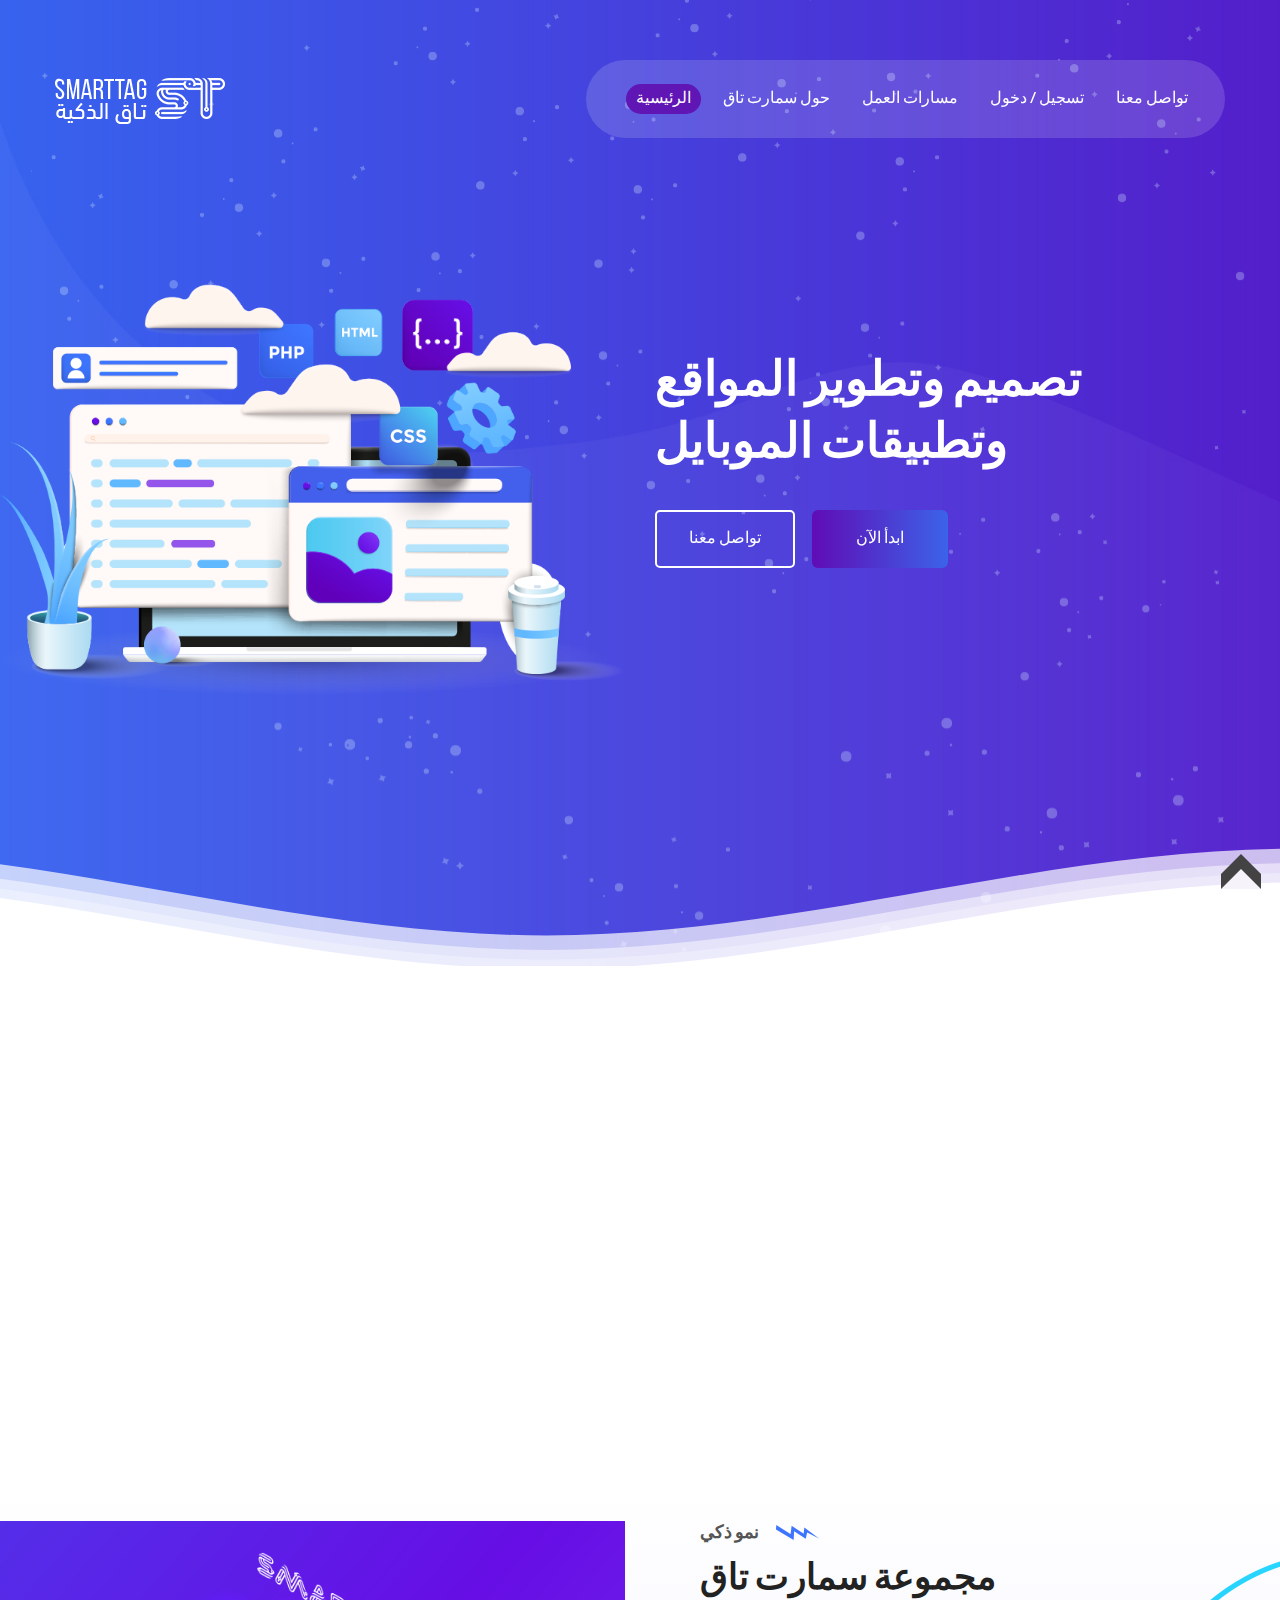
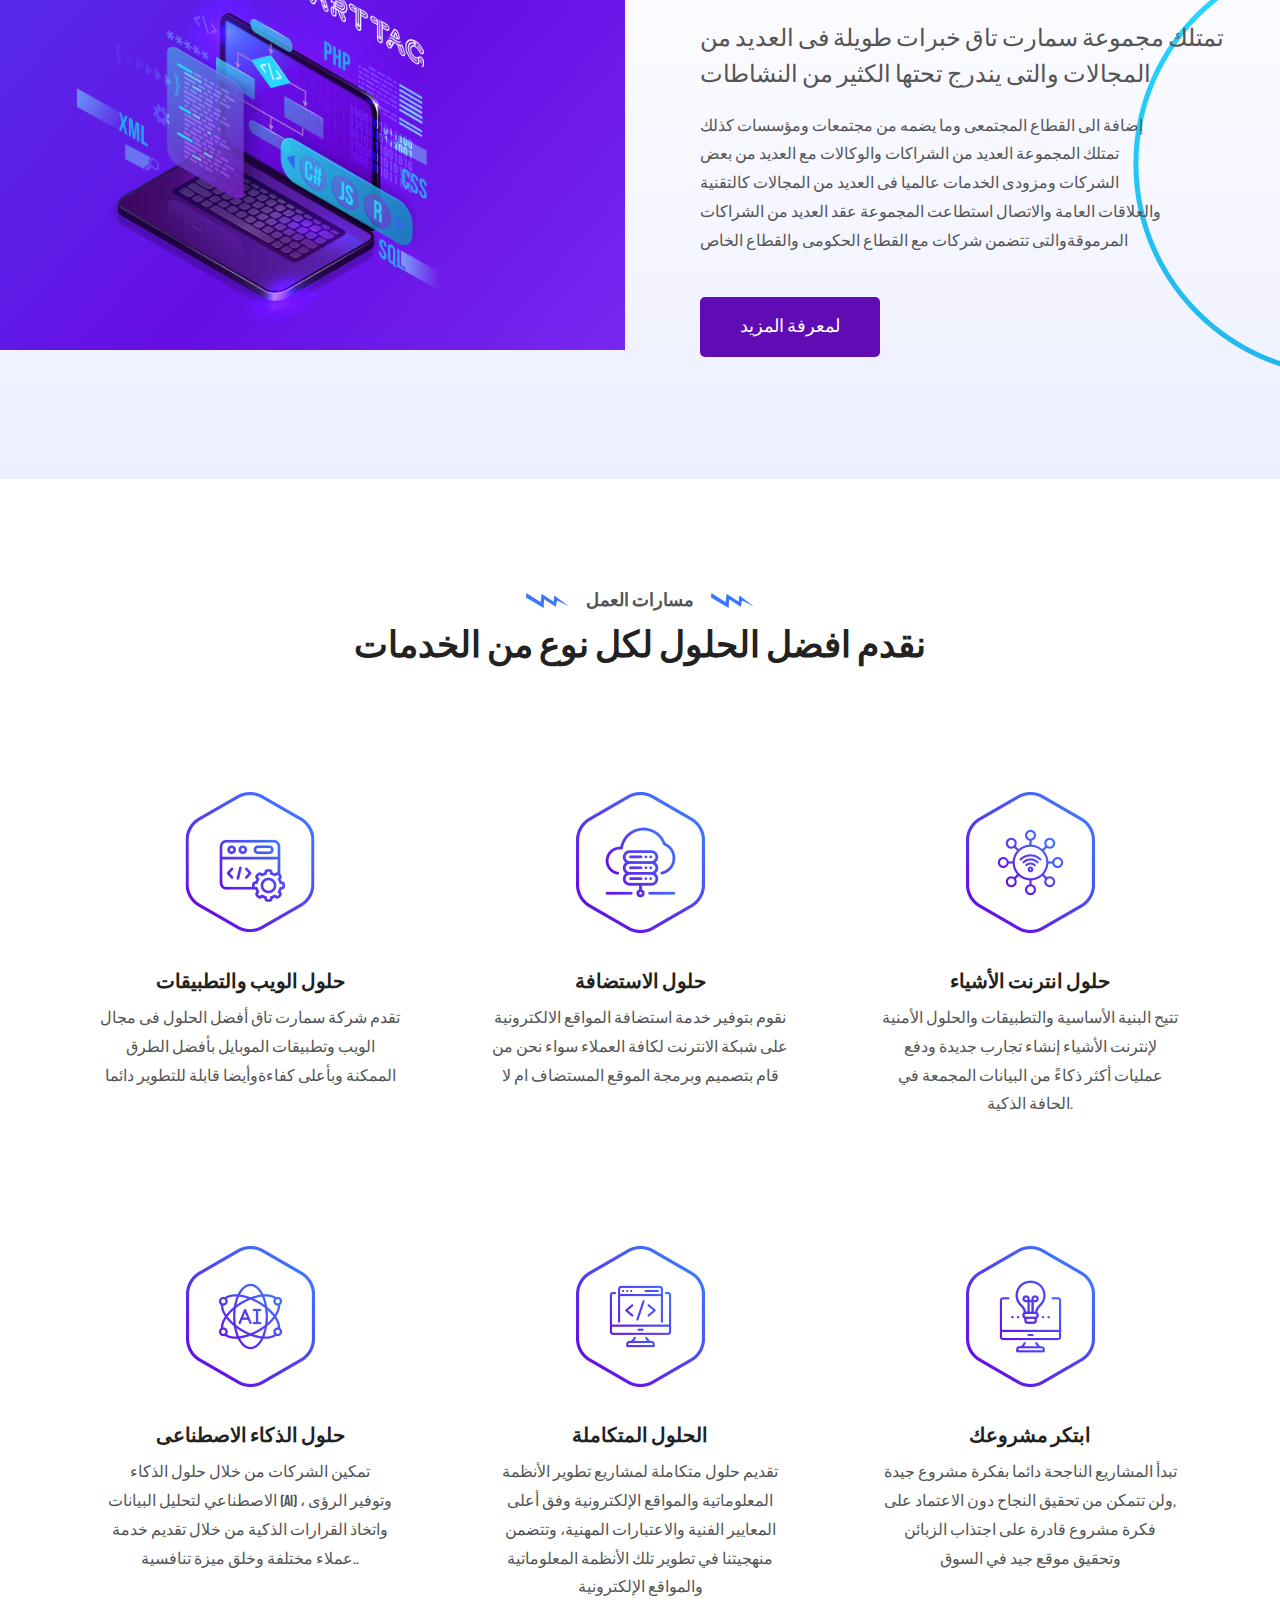
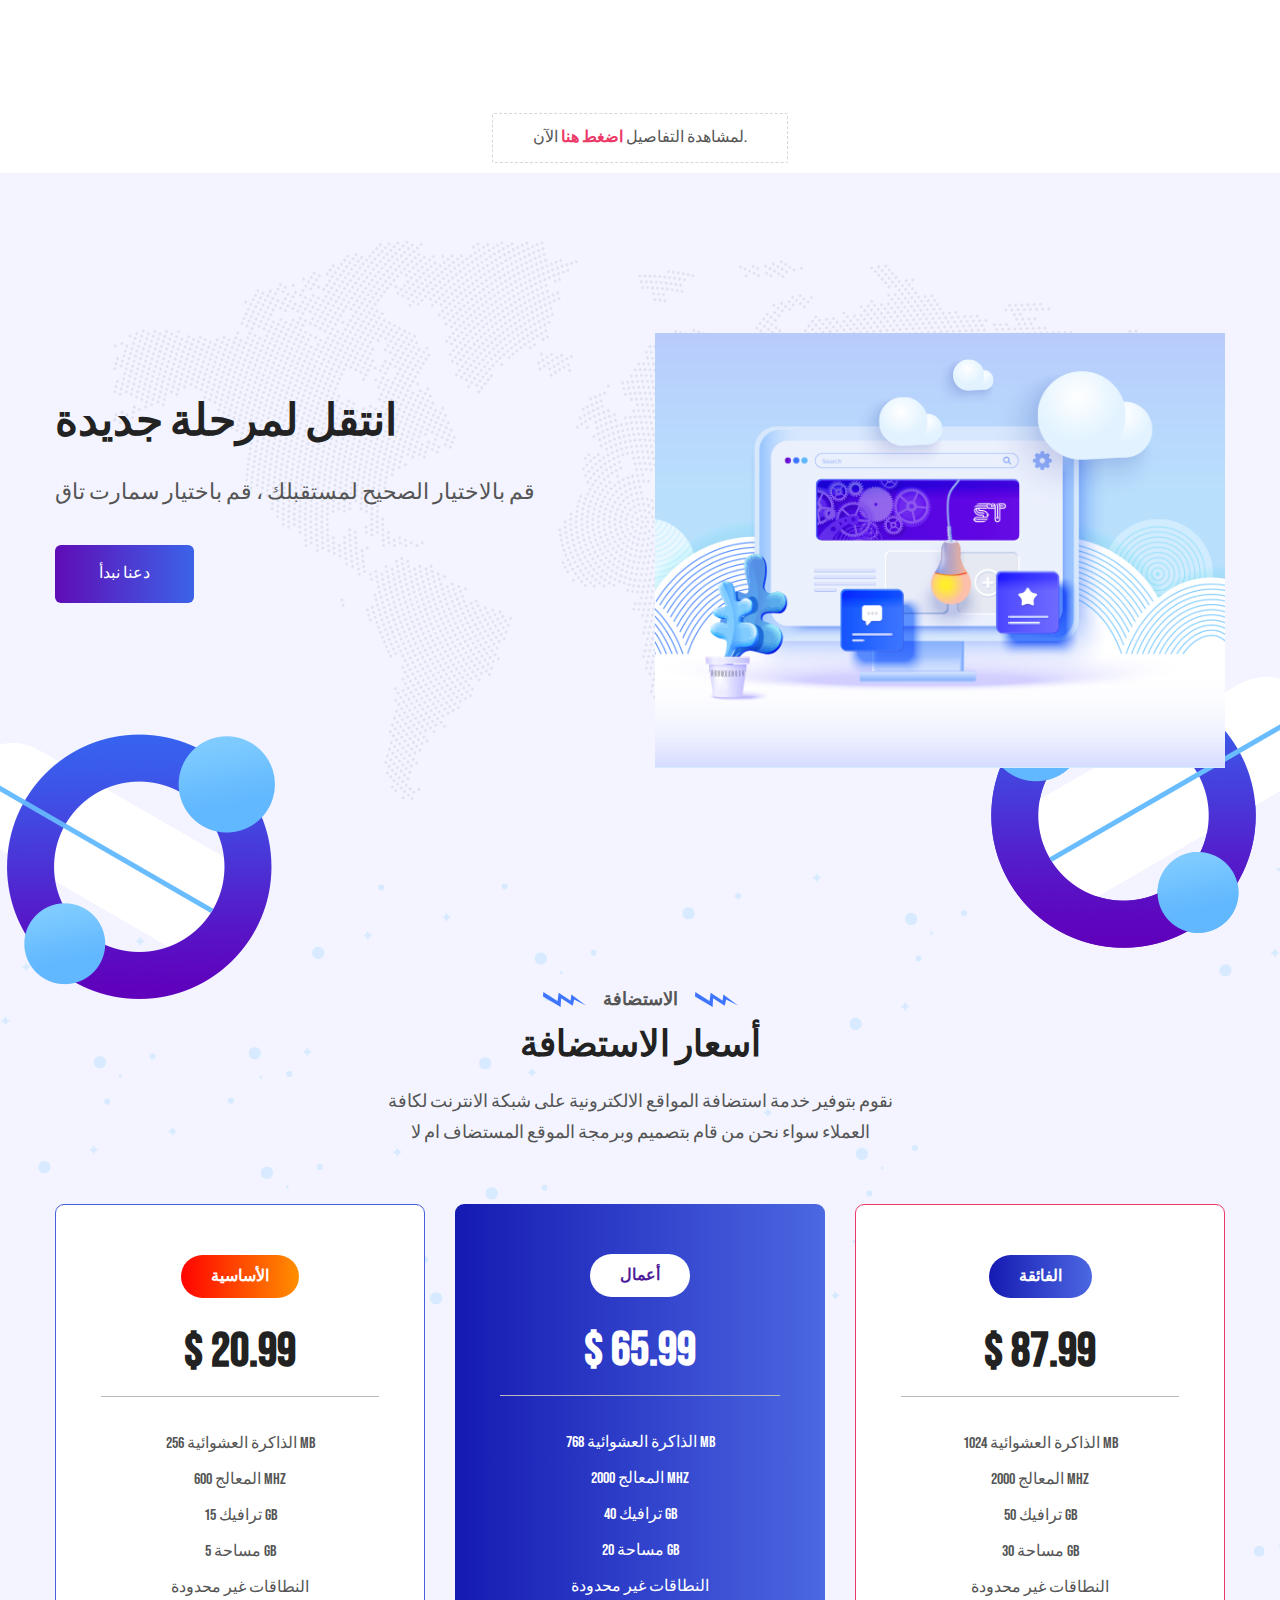
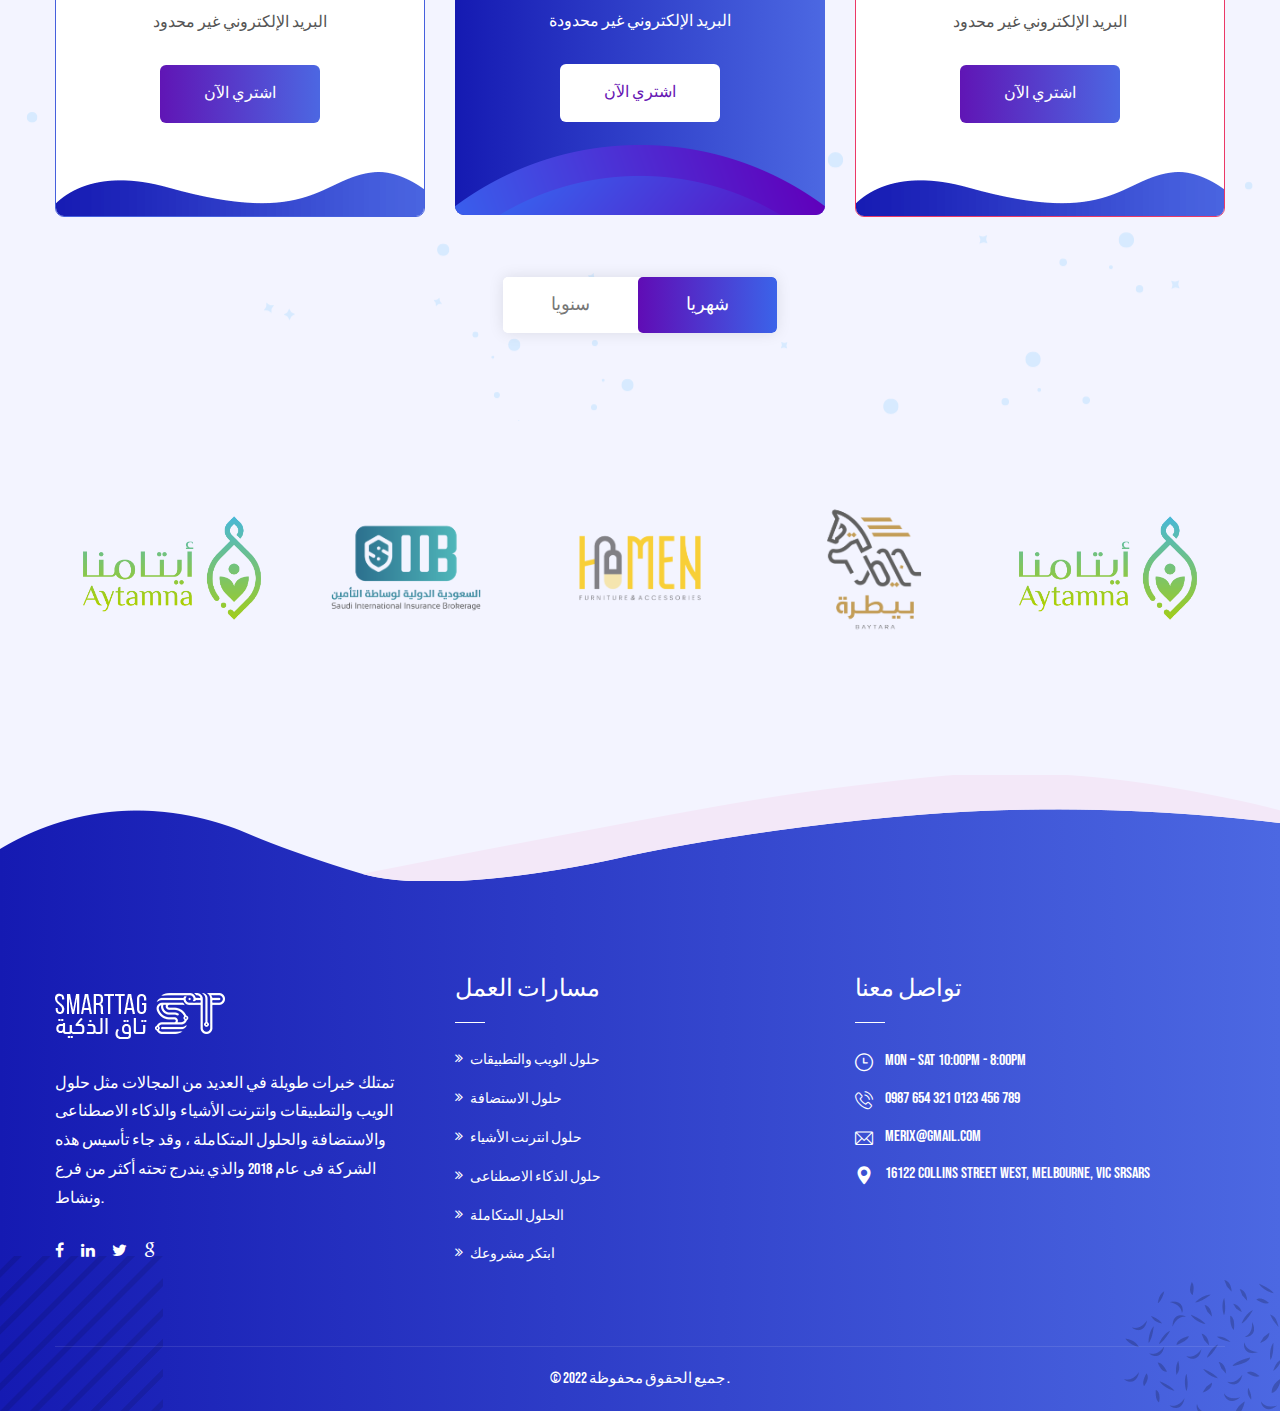
==== commit bdafa03d: "aya" ====
--- a/index.html
+++ b/index.html
@@ -1,12 +1,12 @@
 <!DOCTYPE html >
-<html >
+<html dir="ltr">
 <head>
 <meta charset="utf-8">
 <title>سمارت تاق</title>
 <!-- Stylesheets -->
 <link href="css/bootstrap.css" rel="stylesheet">
 <!-- <link href="css/bootstrap-rtl.min.css" rel="stylesheet"> -->
-<link href="css/style.css" rel="stylesheet">
+<link href="css/en-style.css" rel="stylesheet">
 <link href="css/responsive.css" rel="stylesheet">
 
 <link rel="shortcut icon" href="images/favicon.png" type="image/x-icon">
@@ -22,7 +22,7 @@
 
 <body class="hidden-bar-wrapper">
 
-<div class="page-wrapper rtl">
+<div class="page-wrapper">
  	
     <!-- Preloader -->
 	<div class="preloader">
@@ -36,7 +36,11 @@
         <div class="header-upper">
         	<div class="auto-container clearfix">
 				<div class="pull-left logo-box">
-					<div class="logo"><a href="index.html"><img src="images/logo.png" alt="" title=""></a></div>
+					<div class="logo ar-logo"><a href="index.html">
+						<img src="images/logo.png" alt="" title=""></a></div>
+
+					<div class="logo en-logo"><a href="index.html">
+						<img src="images/en-logo.png" alt="" title=""></a></div>	
 				</div>
 				
 				<div class="nav-outer clearfix">
@@ -61,7 +65,7 @@
 									<ul>
 										<li><a href="about.html"> عن الشركة </a></li>
 										<li><a href="#!"> رؤية وأهداف </a></li>
-										<li><a href="#!"> فريق العمل والخبراء </a></li>
+										<li><a href="team.html"> فريق العمل والخبراء </a></li>
 										<li><a href="#!">حلول الذكاء الاصطناعي</a></li>
 										<li><a href="#!"> سياسة الخصوصية </a></li>
 										<li><a href="#!"> ملف تعريفي </a></li>
@@ -141,6 +145,7 @@
 				<div class="auto-container">
 					<div class="row clearfix">
 					
+						
 						<div class="content-column col-lg-6 col-md-12 col-sm-12">
 							<div class="inner-column">
 								<!-- <div class="title">ماذا عن حلول الويب والتطبيقات</div> -->
@@ -560,13 +565,13 @@
 								
 								<div class="price-block col-lg-4 col-md-6 col-sm-12">
 									<div class="inner-box">
-										<div class="title">الفائقة</div>
-										<div class="price">$ 87.99</div>
+										<div class="title">الأساسية</div>
+										<div class="price">$ 20.99</div>
 										<ul class="price-list">
-											<li>الذاكرة العشوائية 1024 MB</li>
-											<li>المعالج 2000 MHZ</li>
-											<li>ترافيك 50 GB</li>
-											<li>مساحة 30 GB</li>
+											<li>الذاكرة العشوائية 256 MB</li>
+											<li>المعالج 600 MHZ</li>
+											<li>ترافيك 15 GB</li>
+											<li>مساحة 5 GB</li>
 											<li>النطاقات غير محدودة</li>
 											<li>البريد الإلكتروني غير محدود</li>
 										</ul>
@@ -594,8 +599,34 @@
 								
 								<div class="price-block col-lg-4 col-md-6 col-sm-12">
 									<div class="inner-box">
+										<div class="title">الفائقة</div>
+										<div class="price">$ 87.99</div>
+										<ul class="price-list">
+											<li>الذاكرة العشوائية 1024 MB</li>
+											<li>المعالج 2000 MHZ</li>
+											<li>ترافيك 50 GB</li>
+											<li>مساحة 30 GB</li>
+											<li>النطاقات غير محدودة</li>
+											<li>البريد الإلكتروني غير محدود</li>
+										</ul>
+										<a href="#" class="theme-btn btn-style-eleven"><span class="txt">اشتري الآن</span></a>
+										<div class="price-pattern-layer" style="background-image: url(images/background/price-pattern-1.png)"></div>
+									</div>
+								</div>
+								
+								
+							</div>
+						</div>
+					</div>
+						
+					<div class="tab" id="prod-yearly">
+						<div class="content">
+							<div class="row clearfix">
+								
+								<div class="price-block col-lg-4 col-md-6 col-sm-12">
+									<div class="inner-box">
 										<div class="title">الأساسية</div>
-										<div class="price">$ 20.99</div>
+										<div class="price">$ 19.99</div>
 										<ul class="price-list">
 											<li>الذاكرة العشوائية 256 MB</li>
 											<li>المعالج 600 MHZ</li>
@@ -608,15 +639,23 @@
 										<div class="price-pattern-layer" style="background-image: url(images/background/price-pattern-1.png)"></div>
 									</div>
 								</div>
-								
-							</div>
-						</div>
-					</div>
-						
-					<div class="tab" id="prod-yearly">
-						<div class="content">
-							<div class="row clearfix">
-								
+
+								<div class="price-block active col-lg-4 col-md-6 col-sm-12">
+									<div class="inner-box">
+										<div class="title">أعمال</div>
+										<div class="price">$ 59.99</div>
+										<ul class="price-list">
+											<li>الذاكرة العشوائية 768 MB</li>
+											<li>المعالج 2000 MHZ</li>
+											<li>ترافيك 40 GB</li>
+											<li>مساحة 20 GB</li>
+											<li>النطاقات غير محدودة</li>
+											<li>البريد الإلكتروني غير محدودة</li>
+										</ul>
+										<a href="#" class="theme-btn btn-style-six"><span class="txt">اشتري الآن</span></a>
+										<div class="price-pattern-layer style-two" style="background-image: url(images/background/price-pattern-3.png)"></div>
+									</div>
+								</div>
 
 								<div class="price-block col-lg-4 col-md-6 col-sm-12">
 									<div class="inner-box">
@@ -635,39 +674,6 @@
 									</div>
 								</div>
 								
-								<div class="price-block active col-lg-4 col-md-6 col-sm-12">
-									<div class="inner-box">
-										<div class="title">أعمال</div>
-										<div class="price">$ 59.99</div>
-										<ul class="price-list">
-											<li>الذاكرة العشوائية 768 MB</li>
-											<li>المعالج 2000 MHZ</li>
-											<li>ترافيك 40 GB</li>
-											<li>مساحة 20 GB</li>
-											<li>النطاقات غير محدودة</li>
-											<li>البريد الإلكتروني غير محدودة</li>
-										</ul>
-										<a href="#" class="theme-btn btn-style-six"><span class="txt">اشتري الآن</span></a>
-										<div class="price-pattern-layer style-two" style="background-image: url(images/background/price-pattern-3.png)"></div>
-									</div>
-								</div>
-
-								<div class="price-block col-lg-4 col-md-6 col-sm-12">
-									<div class="inner-box">
-										<div class="title">الأساسية</div>
-										<div class="price">$ 19.99</div>
-										<ul class="price-list">
-											<li>الذاكرة العشوائية 256 MB</li>
-											<li>المعالج 600 MHZ</li>
-											<li>ترافيك 15 GB</li>
-											<li>مساحة 5 GB</li>
-											<li>النطاقات غير محدودة</li>
-											<li>البريد الإلكتروني غير محدود</li>
-										</ul>
-										<a href="#" class="theme-btn btn-style-eleven"><span class="txt">اشتري الآن</span></a>
-										<div class="price-pattern-layer" style="background-image: url(images/background/price-pattern-1.png)"></div>
-									</div>
-								</div>
 								
 								
 								
@@ -720,8 +726,11 @@
             	<div class="row clearfix">
                 	<div class="footer-column col-lg-4 col-md-6 col-sm-12">
                                 <div class="footer-widget logo-widget">
-									<div class="logo">
+									<div class="logo ar-logo">
 										<a href="index.html"><img src="images/logo.png" alt="" /></a>
+									</div>
+									<div class="logo en-logo">
+										<a href="index.html"><img src="images/en-logo.png" alt="" /></a>
 									</div>
 									<div class="text">تمتلك خبرات طويلة في العديد من المجالات مثل حلول الويب والتطبيقات وانترنت الأشياء والذكاء الاصطناعى والاستضافة والحلول المتكاملة ، وقد جاء تأسيس هذه الشركة فى عام 2018 والذي يندرج تحته أكثر من فرع ونشاط.
 									</div>
--- a/css/en-style.css
+++ b/css/en-style.css
@@ -0,0 +1,15982 @@
+/* Merix Creative Digital Agency HTML-5 Template HTML Template */
+
+/************ TABLE OF CONTENTS ***************
+1. Fonts
+2. Reset
+3. Global
+4. Main Header / Style Two / Style Three
+5. Banner Section / Two / Three
+6. Services Section / Two / Three
+7. About Section
+8. Services Section Two
+9. Clients Section
+10. CTA Section / Two
+11. Counter Section
+12. Testimonial Section
+13. Team Section
+14. Pricing Section
+15. News Section
+16. Main Footer Section
+17. Gallery Section
+18. Faq Section
+19. Seo Section
+20. Mission Section
+21. Analysic Section
+22. Counter Section
+23. Steps Section
+24. Skill Section
+25. Demo Section
+26. Newsletter Section
+27. Page Title
+28. Team Detail Section
+29. Coming Soon Section
+30. Privacy Section
+31. Terms Section
+32. Project Widgets
+33. Project Detail Section
+34. Our Shops
+35. Shop Detail Section
+36. Cart Section
+37. Checkout Section
+38. Account Section
+39. Blog Widgets Section
+40. Error Section
+41. Contact Info Section
+42. Map Section
+43. Contact Form Section
+
+**********************************************/
+
+/* 
+	
+	font-family: 'Font1', sans-serif;
+	font-family: 'Font1', sans-serif;
+	
+*/
+
+@import url('font-awesome.css');
+@import url('flaticon.css');
+@import url('animate.css');
+@import url('owl.css');
+@import url('animation.css');
+@import url('jquery-ui.css');
+@import url('custom-animate.css');
+@import url('jquery.fancybox.min.css');
+@import url('jquery.bootstrap-touchspin.css');
+@import url('jquery.mCustomScrollbar.min.css');
+
+/*** 
+
+====================================================================
+	Reset
+====================================================================
+
+ ***/
+ 
+* {
+	margin:0px;
+	padding:0px;
+	border:none;
+	outline:none;
+}
+
+/*** 
+
+====================================================================
+	Global Settings
+====================================================================
+
+***/
+@font-face {
+	font-family: "Font1";
+	src: url("../fonts/En/BebasNeue-Regular.ttf");
+	src: url("../fonts/En/BebasNeue-Regular.ttf") format("ttf");
+  }
+
+body {
+	font-family: 'Font1';
+	font-size:14px;
+	color:#777777;
+	line-height:1.7em;
+	font-weight:400;
+	background:#ffffff;
+	-webkit-font-smoothing: antialiased;
+	-moz-font-smoothing: antialiased;
+}
+
+.bordered-layout .page-wrapper{
+	padding:0px 50px 0px;
+}
+
+a{
+	text-decoration:none;
+	cursor:pointer;
+	color:#eb3867;
+}
+
+.pull-left{
+	float:left;
+}
+
+.pull-right{
+	float:right;
+}
+
+button,
+a:hover,a:focus,a:visited{
+	text-decoration:none;
+	outline:none !important;
+}
+
+h1,h2,h3,h4,h5,h6 {
+	position:relative;
+	font-weight:normal;
+	margin:0px;
+	background:none;
+	line-height:1.6em;
+	font-family: 'Font1';
+}
+
+textarea{
+	overflow:hidden;
+}
+
+p{
+	position:relative;
+	line-height:1.8em;	
+}
+
+/* Typography */
+
+h1{
+	font-size:48px;
+}
+
+h2{
+	font-size:36px;
+}
+
+h3{
+	font-size:30px;
+}
+
+h4{
+	font-size:24px;
+}
+
+h5{
+	font-size:20px;
+}
+
+h6{
+	font-size:18px;
+}
+
+.auto-container{
+	position:static;
+	max-width:1200px;
+	padding:0px 15px;
+	margin:0 auto;
+}
+
+.medium-container{
+	max-width:850px;
+}
+
+.page-wrapper{
+	position:relative;
+	margin:0 auto;
+	width:100%;
+	min-width:300px;
+}
+
+ul,li{
+	list-style:none;
+	padding:0px;
+	margin:0px;	
+}
+
+img{
+	display:inline-block;
+	max-width:100%;
+}
+
+.theme-btn{
+	cursor:pointer;
+	display:inline-block;
+	transition:all 0.3s ease;
+	-moz-transition:all 0.3s ease;
+	-webkit-transition:all 0.3s ease;
+	-ms-transition:all 0.3s ease;
+	-o-transition:all 0.3s ease;
+}
+
+.centered{
+	text-align:center;	
+}
+
+/*** 
+
+====================================================================
+	Scroll To Top style
+====================================================================
+
+***/
+
+.back-to-top {
+  position: fixed;
+  right: 1.5%;
+  bottom: -7.5%;
+  height: 15px;
+  cursor: pointer;
+  width: 40px;
+  padding: 3px 5px;
+  font-size: 10px;
+  font-weight: bold;
+  color: transparent;
+  text-align: center;
+  z-index: 3;
+  visibility: hidden;
+  outline: 0 !important;
+  -webkit-transition: all 0.25s ease-in-out;
+  transition: all 0.25s ease-in-out;
+  background-color: #434343;
+}
+
+.back-to-top::before, .back-to-top::after {
+  content: '';
+  position: absolute;
+  left: 0;
+  width: 0;
+  height: 0;
+  border: 20px solid transparent;
+  border-top: 0;
+}
+
+.back-to-top::before{
+  top: -20px;
+  z-index: 4;
+  border-bottom: 20px solid #434343;
+}
+
+.back-to-top::after {
+  bottom: 0;
+  z-index: 5;
+  border-bottom: 20px solid #f7f3fb;
+}
+
+.back-to-top:hover, .back-to-top:focus {
+  opacity: 1;
+  text-decoration: none;
+  height: 40px;
+  color: #ffffff;
+}
+
+.back-to-top.show-back-to-top {
+  display: block;
+  bottom: 1.25%;
+  visibility: visible;
+}
+
+/* List Style One */
+
+.list-style-one{
+	position:relative;
+}
+
+.list-style-one li{
+	position:relative;
+	color:#ffffff;
+	font-size:16px;
+	padding-left:30px;
+	font-weight:400;
+	line-height:1.6em;
+	margin-bottom:15px;
+}
+
+.list-style-one li .icon{
+	position:absolute;
+	left:0px;
+	top:5px;
+	color:#eb3867;
+	font-size:18px;
+	line-height:1em;
+	-webkit-transition:all 300ms ease;
+	-moz-transition:all 300ms ease;
+	-ms-transition:all 300ms ease;
+	-o-transition:all 300ms ease;
+	transition:all 300ms ease;
+}
+
+.list-style-one li a{
+	position:relative;
+	color:#ffffff;
+}
+
+/* List Style Two */
+
+.list-style-two{
+	position:relative;
+}
+
+.list-style-two li{
+	position:relative;
+	color:#ffffff;
+	font-size:16px;
+	padding-left:30px;
+	font-weight:400;
+	line-height:1.6em;
+	margin-bottom:12px;
+}
+
+.list-style-two li .icon{
+	position:absolute;
+	left:0px;
+	top:5px;
+	color:#fc8b56;
+	font-size:18px;
+	line-height:1em;
+	font-weight:300;
+	-webkit-transition:all 300ms ease;
+	-moz-transition:all 300ms ease;
+	-ms-transition:all 300ms ease;
+	-o-transition:all 300ms ease;
+	transition:all 300ms ease;
+}
+
+.list-style-two li a{
+	position:relative;
+	color:#ffffff;
+}
+
+/* List Style Three */
+
+.list-style-three{
+	position:relative;
+}
+
+.list-style-three li{
+	position:relative;
+	color:#555555;
+	font-size:16px;
+	padding-left:30px;
+	font-weight:400;
+	line-height:1.6em;
+	margin-bottom:20px;
+}
+
+.list-style-three li:before{
+	position:absolute;
+	content: "\f13f";
+	left:0px;
+	top:5px;
+	color:#171db4;
+	font-size:18px;
+	line-height:1em;
+	font-weight:300;
+	-webkit-transition:all 300ms ease;
+	-moz-transition:all 300ms ease;
+	-ms-transition:all 300ms ease;
+	-o-transition:all 300ms ease;
+	transition:all 300ms ease;
+	font-family: "Flaticon";
+}
+
+.list-style-three li:last-child{
+	margin-bottom:0px;
+}
+
+/*Btn Style One*/
+
+.btn-style-one{
+	position: relative;
+	display: inline-block;
+	font-size: 16px;
+	line-height: 30px;
+	color: #222222;
+	padding: 10px 30px;
+	font-weight: 600;
+	overflow: hidden;
+	border-radius: 5px;
+	overflow:hidden;
+	text-transform: capitalize;
+	background-color:#ffffff;
+	font-family: 'Font1';
+}
+
+.btn-style-one:before{
+	position: absolute;
+	content: '';
+    left: 110%;
+    top:0px;
+	width:120%;
+	height:100%;
+    z-index: 1;
+    opacity: 1;
+    background-color: #ec3a67;
+    -webkit-transition: all 0.4s;
+    -moz-transition: all 0.4s;
+    -o-transition: all 0.4s;
+    transition: all 0.4s;
+    transform: skewX(-25deg);
+}
+
+.btn-style-one .txt{
+	position:relative;
+	z-index:1;
+}
+
+.btn-style-one:hover::before{
+	left:0%;
+    -webkit-transform: scale(1, 1);
+    transform: scale(1, 1);
+}
+
+.btn-style-one:hover{
+	color: #ffffff;
+}
+
+/* Btn Style Two */
+
+.btn-style-two{
+	position: relative;
+	display: inline-block;
+	font-size: 16px;
+	line-height: 30px;
+	color: #ffffff;
+	padding: 12px 40px;
+	font-weight: 600;
+	overflow: hidden;
+	border-radius: 3px;
+	overflow:hidden;
+	text-transform: capitalize;
+	background-color:#e82a6a;
+	font-family: 'Font1';
+}
+
+.btn-style-two:before{
+	position: absolute;
+	content: '';
+    left: 92%;
+    top:0px;
+	width:110%;
+	height:100%;
+    z-index: 1;
+    opacity: 1;
+    background-color: #791eba;
+    -webkit-transition: all 0.4s;
+    -moz-transition: all 0.4s;
+    -o-transition: all 0.4s;
+    transition: all 0.4s;
+    transform: skewX(-25deg);
+}
+
+.btn-style-two .txt{
+	position:relative;
+	z-index:1;
+}
+
+.btn-style-two:hover::before{
+	left:0%;
+    -webkit-transform: scale(1, 1);
+    transform: scale(1, 1);
+}
+
+.btn-style-two:hover{
+	color: #ffffff;
+}
+
+/* Btn Style Three */
+
+.btn-style-three{
+	position: relative;
+	display: inline-block;
+	font-size: 16px;
+	line-height: 30px;
+	color: #ffffff;
+	padding: 14px 44px;
+	font-weight: 400;
+	overflow: hidden;
+	border-radius: 6px;
+	overflow:hidden;
+	background: #EA3368;
+	text-transform: capitalize;
+	background: -webkit-linear-gradient(to right, #EA3368 0%, #fd8b56 100%);
+	background: -moz-linear-gradient(to right, #EA3368 0%, #fd8b56 100%);
+	background: linear-gradient(to right, #EA3368 0%, #fd8b56 100%);
+}
+
+.btn-style-three:before{
+	position: absolute;
+	content: '';
+    top: 0;
+    left: 0;
+    width: 100%;
+    height: 100%;
+    z-index: 1;
+    opacity: 0;
+    -webkit-transition: all 0.4s;
+    -moz-transition: all 0.4s;
+    -o-transition: all 0.4s;
+    transition: all 0.4s;
+    -webkit-transform: scale(0.2, 1);
+    transform: scale(0.2, 1);
+	background: #EA3368;
+	background: -webkit-linear-gradient(to left, #EA3368 0%, #FD8B56 100%);
+	background: -moz-linear-gradient(to left, #EA3368 0%, #FD8B56 100%);
+	background: linear-gradient(to left, #EA3368 0%, #FD8B56 100%);
+}
+
+.btn-style-three .txt{
+	position:relative;
+	z-index:1;
+}
+
+.btn-style-three:hover::before{
+	 opacity: 1;
+    -webkit-transform: scale(1, 1);
+    transform: scale(1, 1);
+}
+
+.btn-style-three:hover{
+	color: #ffffff;
+}
+
+/* Btn Style Four */
+
+.btn-style-four{
+	position: relative;
+	display: inline-block;
+	font-size: 16px;
+	line-height: 30px;
+	color: #ffffff;
+	padding: 12px 32px 12px;
+	font-weight: 400;
+	overflow: hidden;
+	background:none;
+	border-radius:5px;
+	text-transform: capitalize;
+	border:2px solid #ffffff;
+	font-family: 'Font1';
+}
+
+.btn-style-four:before{
+	position: absolute;
+	content: '';
+    top: 0;
+    left: 0;
+    width: 100%;
+    height: 100%;
+    z-index: 1;
+    opacity: 0;
+    -webkit-transition: all 0.4s;
+    -moz-transition: all 0.4s;
+    -o-transition: all 0.4s;
+    transition: all 0.4s;
+    -webkit-transform: scale(0.2, 1);
+    transform: scale(0.2, 1);
+	background-color:#ea3468;
+}
+
+.btn-style-four .txt{
+	position:relative;
+	z-index:1;
+}
+
+.btn-style-four:hover::before{
+    opacity: 1;
+    -webkit-transform: scale(1, 1);
+    transform: scale(1, 1);
+}
+
+.btn-style-four:hover{
+	color: #ffffff;
+	border-color:#ea3468;
+}
+
+/* Btn Style Five */
+
+.btn-style-five{
+	position: relative;
+	display: inline-block;
+	font-size: 16px;
+	line-height: 30px;
+	color: #ffffff;
+	padding: 14px 44px;
+	font-weight: 400;
+	overflow: hidden;
+	border-radius: 6px;
+	overflow:hidden;
+	text-transform: capitalize;
+	background: #6917B4;
+	background: -webkit-linear-gradient(to right, #600cb5 0%, #3b63e9 100%);
+	background: -moz-linear-gradient(to right, #600cb5 0%, #3b63e9 100%);
+	background: linear-gradient(to right, #600cb5 0%, #3b63e9 100%);
+}
+
+.btn-style-five:before{
+	position: absolute;
+	content: '';
+    top: 0;
+    left: 0;
+    width: 100%;
+    height: 100%;
+    z-index: 1;
+    opacity: 0;
+    -webkit-transition: all 0.4s;
+    -moz-transition: all 0.4s;
+    -o-transition: all 0.4s;
+    transition: all 0.4s;
+    -webkit-transform: scale(0.2, 1);
+    transform: scale(0.2, 1);
+	background: #6917B4;
+	background: -webkit-linear-gradient(to left, #6917B4 0%, #D54BE1 100%);
+	background: -moz-linear-gradient(to left, #6917B4 0%, #D54BE1 100%);
+	background: linear-gradient(to left, #6917B4 0%, #D54BE1 100%);
+}
+
+.btn-style-five .txt{
+	position:relative;
+	z-index:1;
+}
+
+.btn-style-five:hover::before{
+	 opacity: 1;
+    -webkit-transform: scale(1, 1);
+    transform: scale(1, 1);
+}
+
+.btn-style-five:hover{
+	color: #ffffff;
+}
+
+/* Btn Style Six */
+
+.btn-style-six{
+	position: relative;
+	display: inline-block;
+	font-size: 16px;
+	line-height: 30px;
+	color: #6615b3;
+	padding: 14px 44px;
+	font-weight: 400;
+	overflow: hidden;
+	border-radius: 6px;
+	overflow:hidden;
+	text-transform: capitalize;
+	background: #ffffff;
+}
+
+.btn-style-six:before{
+	position: absolute;
+	content: '';
+    top: 0;
+    left: 0;
+    width: 100%;
+    height: 100%;
+    z-index: 1;
+    opacity: 0;
+    -webkit-transition: all 0.4s;
+    -moz-transition: all 0.4s;
+    -o-transition: all 0.4s;
+    transition: all 0.4s;
+    -webkit-transform: scale(0.2, 1);
+    transform: scale(0.2, 1);
+	background: #6917B4;
+	background: -webkit-linear-gradient(to left, #6917B4 0%, #D54BE1 100%);
+	background: -moz-linear-gradient(to left, #6917B4 0%, #D54BE1 100%);
+	background: linear-gradient(to left, #6917B4 0%, #D54BE1 100%);
+}
+
+.btn-style-six .txt{
+	position:relative;
+	z-index:1;
+}
+
+.btn-style-six:hover::before{
+	 opacity: 1;
+    -webkit-transform: scale(1, 1);
+    transform: scale(1, 1);
+}
+
+.btn-style-six:hover{
+	color: #ffffff;
+}
+
+/* Btn Style Seven */
+
+.btn-style-seven{
+	position: relative;
+	display: inline-block;
+	font-size: 16px;
+	line-height: 30px;
+	color: #ffffff;
+	padding: 15px 51px;
+	font-weight: 400;
+	overflow: hidden;
+	border-radius: 5px;
+	overflow:hidden;
+	text-transform: capitalize;
+	font-family: 'Font1';
+	background: #0028A4;
+	background: -webkit-linear-gradient(to right, #0028A4 0%, #003ffd 100%);
+	background: -moz-linear-gradient(to right, #0028A4 0%, #003ffd 100%);
+	background: linear-gradient(to right, #0028A4 0%, #003ffd 100%);
+}
+
+.btn-style-seven:before{
+	position: absolute;
+	content: '';
+    left: 110%;
+    top:0px;
+	width:120%;
+	height:100%;
+    z-index: 1;
+    opacity: 1;
+    background-color: #ec3a67;
+    -webkit-transition: all 0.4s;
+    -moz-transition: all 0.4s;
+    -o-transition: all 0.4s;
+    transition: all 0.4s;
+    transform: skewX(-25deg);
+}
+
+.btn-style-seven .txt{
+	position:relative;
+	z-index:1;
+}
+
+.btn-style-seven:hover::before{
+	left:0%;
+    -webkit-transform: scale(1, 1);
+    transform: scale(1, 1);
+}
+
+.btn-style-seven:hover{
+	color: #ffffff;
+}
+
+/* Btn Style Eight */
+
+.btn-style-eight{
+	position: relative;
+	display: inline-block;
+	font-size: 16px;
+	line-height: 30px;
+	color: #ffffff;
+	padding: 14px 44px;
+	font-weight: 400;
+	overflow: hidden;
+	border-radius: 6px;
+	overflow:hidden;
+	text-transform: capitalize;
+	background: -webkit-linear-gradient(to right, #600cb5 0%, #3b63e9 100%);
+	background: -moz-linear-gradient(to right, #600cb5 0%, #3b63e9 100%);
+	background: linear-gradient(to right, #600cb5 0%, #3b63e9 100%);
+}
+
+.btn-style-eight:before{
+	position: absolute;
+	content: '';
+    top: 0;
+    left: 0;
+    width: 100%;
+    height: 100%;
+    z-index: 1;
+    opacity: 0;
+    -webkit-transition: all 0.4s;
+    -moz-transition: all 0.4s;
+    -o-transition: all 0.4s;
+    transition: all 0.4s;
+    -webkit-transform: scale(0.2, 1);
+    transform: scale(0.2, 1);
+	background: #ff0300;
+	background: -webkit-linear-gradient(to left, #600cb5 0%, #3b63e9 100%);
+	background: -moz-linear-gradient(to left, #600cb5 0%, #3b63e9 100%);
+	background: linear-gradient(to left, #600cb5 0%, #3b63e9 100%);
+}
+
+.btn-style-eight .txt{
+	position:relative;
+	z-index:1;
+}
+
+.btn-style-eight:hover::before{
+	 opacity: 1;
+    -webkit-transform: scale(1, 1);
+    transform: scale(1, 1);
+}
+
+.btn-style-eight:hover{
+	color: #ffffff;
+}
+
+/* Btn Style Nine */
+
+.btn-style-nine{
+	position: relative;
+	display: inline-block;
+	font-size: 16px;
+	line-height: 30px;
+	color: #ffffff;
+	padding: 12px 32px 12px;
+	font-weight: 400;
+	overflow: hidden;
+	background:none;
+	border-radius:5px;
+	text-transform: capitalize;
+	border:2px solid #ffffff;
+	font-family: 'Font1';
+}
+
+.btn-style-nine:before{
+	position: absolute;
+	content: '';
+    top: 0;
+    left: 0;
+    width: 100%;
+    height: 100%;
+    z-index: 1;
+    opacity: 0;
+    -webkit-transition: all 0.4s;
+    -moz-transition: all 0.4s;
+    -o-transition: all 0.4s;
+    transition: all 0.4s;
+    -webkit-transform: scale(0.2, 1);
+    transform: scale(0.2, 1);
+	background-color:#ff0100;
+}
+
+.btn-style-nine .txt{
+	position:relative;
+	z-index:1;
+}
+
+.btn-style-nine:hover::before{
+    opacity: 1;
+    -webkit-transform: scale(1, 1);
+    transform: scale(1, 1);
+}
+
+.btn-style-nine:hover{
+	color: #ffffff;
+	border-color:#ff0100;
+}
+
+/* Btn Style Ten */
+
+.btn-style-ten{
+	position: relative;
+	display: inline-block;
+	font-size: 18px;
+	line-height: 30px;
+	color: #ffffff;
+	padding: 15px 40px;
+	font-weight: 400;
+	overflow: hidden;
+	border-radius: 5px;
+	overflow:hidden;
+	text-transform: capitalize;
+	background-color:#600cb5;
+	font-family: 'Font1', sans-serif;
+}
+
+.btn-style-ten:before{
+	position: absolute;
+	content: '';
+    left: 110%;
+    top:0px;
+	width:120%;
+	height:100%;
+    z-index: 1;
+    opacity: 1;
+    background-color: #3b63e9;
+    -webkit-transition: all 0.4s;
+    -moz-transition: all 0.4s;
+    -o-transition: all 0.4s;
+    transition: all 0.4s;
+    transform: skewX(-25deg);
+}
+
+.btn-style-ten .txt{
+	position:relative;
+	z-index:1;
+}
+
+.btn-style-ten:hover::before{
+	left:0%;
+    -webkit-transform: scale(1, 1);
+    transform: scale(1, 1);
+}
+
+.btn-style-ten:hover{
+	color: #ffffff;
+}
+
+/* Btn Style Eleven */
+
+.btn-style-eleven{
+	position: relative;
+	display: inline-block;
+	font-size: 16px;
+	line-height: 30px;
+	color: #ffffff;
+	padding: 14px 44px;
+	font-weight: 400;
+	overflow: hidden;
+	border-radius: 6px;
+	overflow:hidden;
+	text-transform: capitalize;
+	background: #6015b5;
+	background: -webkit-linear-gradient(to right, #6015b5 0%, #4c67e2 100%);
+	background: -moz-linear-gradient(to right, #6015b5 0%, #4c67e2 100%);
+	background: linear-gradient(to right, #6015b5 0%, #4c67e2 100%);
+}
+
+.btn-style-eleven:before{
+	position: absolute;
+	content: '';
+    top: 0;
+    left: 0;
+    width: 100%;
+    height: 100%;
+    z-index: 1;
+    opacity: 0;
+    -webkit-transition: all 0.4s;
+    -moz-transition: all 0.4s;
+    -o-transition: all 0.4s;
+    transition: all 0.4s;
+    -webkit-transform: scale(0.2, 1);
+    transform: scale(0.2, 1);
+	background: #6015b5;
+	background: -webkit-linear-gradient(to left, #6015b5 0%, #4c67e2 100%);
+	background: -moz-linear-gradient(to left, #6015b5 0%, #4c67e2 100%);
+	background: linear-gradient(to left, #6015b5 0%, #4c67e2 100%);
+}
+
+.btn-style-eleven .txt{
+	position:relative;
+	z-index:1;
+}
+
+.btn-style-eleven:hover::before{
+	 opacity: 1;
+    -webkit-transform: scale(1, 1);
+    transform: scale(1, 1);
+}
+
+.btn-style-eleven:hover{
+	color: #ffffff;
+}
+
+/* Social Icon One */
+
+.social-icon-one{
+	position: relative;
+	display: block;
+}
+
+.social-icon-one .title{
+	position: relative;
+	font-size: 20px;
+	line-height: 26px;
+	color: #ffffff;
+	font-weight: 700;
+	margin-right: 15px;
+}
+
+.social-icon-one li{
+	position: relative;
+	display: inline-block;
+	font-size: 16px;
+	line-height: 24px;
+	color: #ffffff;
+	margin-right: 22px;
+}
+
+.social-icon-one li:last-child{
+	margin-right: 0;
+}
+
+.social-icon-one li a{
+	position: relative;
+	display: block;
+	font-size: 16px;
+	line-height: 24px;
+	color: #ffffff;
+	-webkit-transition: all 300ms ease;
+	-moz-transition: all 300ms ease;
+	-ms-transition: all 300ms ease;
+	-o-transition: all 300ms ease;
+	transition: all 300ms ease;
+}
+
+.social-icon-one li a:hover{
+	color: #eb3867;
+}
+
+.theme_color{
+	color:#eb3867;
+}
+
+/* Preloader */
+
+.preloader{
+    width: 100%;
+    height: 100vh;
+    position: fixed;
+    top: 0;
+    bottom: 0;
+    z-index: 99999999999;
+    text-align: center;
+    overflow: hidden;
+	background: #295df1;
+	background: -webkit-linear-gradient(to right, #295df1 0%, #4487f2 100%);
+	background: -moz-linear-gradient(to right, #295df1 0%, #4487f2 100%);
+	background: linear-gradient(to right, #295df1 0%, #4487f2 100%);
+}
+
+.preloader .box{
+    position: absolute;
+    top: 45%;
+    left: 50%;
+    transform: translate(-50%,-50%);
+    display: inline-block;
+}
+
+.preloader .box:after {
+    content: '';
+    width: 50px;
+    height: 50px;
+    background: #fff;
+    -moz-animation: preloader 500ms linear infinite;
+    -webkit-animation: preloader 500ms linear infinite;
+    animation: preloader 500ms linear infinite;
+    position: absolute;
+    top: 0;
+    left: 0;
+    border-radius: 3px;
+}
+
+.preloader .box:before {
+    content: '';
+    width: 50px;
+    height: 5px;
+    background: #000;
+    -moz-animation: preloader-shadow 500ms linear infinite;
+    -webkit-animation: preloader-shadow 500ms linear infinite;
+    animation: preloader-shadow 500ms linear infinite;
+    opacity: 0.1;
+    position: absolute;
+    top: 59px;
+    left: 0;
+    border-radius: 50%;
+}
+
+@-moz-keyframes preloader {
+    17% {
+        border-bottom-right-radius: 3px;
+    }
+    25% {
+        -moz-transform: translateY(9px) rotate(22.5deg);
+        transform: translateY(9px) rotate(22.5deg);
+    }
+    50% {
+        -moz-transform: scale(1, 0.9) translateY(18px) rotate(45deg);
+        transform: scale(1, 0.9) translateY(18px) rotate(45deg);
+        border-bottom-right-radius: 40px;
+    }
+    75% {
+        -moz-transform: translateY(9px) rotate(67.5deg);
+        transform: translateY(9px) rotate(67.5deg);
+    }
+    100% {
+        -moz-transform: translateY(0) rotate(90deg);
+        transform: translateY(0) rotate(90deg);
+    }
+}
+@-webkit-keyframes preloader {
+    17% {
+        border-bottom-right-radius: 3px;
+    }
+    25% {
+        -webkit-transform: translateY(9px) rotate(22.5deg);
+        transform: translateY(9px) rotate(22.5deg);
+    }
+    50% {
+        -webkit-transform: scale(1, 0.9) translateY(18px) rotate(45deg);
+        transform: scale(1, 0.9) translateY(18px) rotate(45deg);
+        border-bottom-right-radius: 40px;
+    }
+    75% {
+        -webkit-transform: translateY(9px) rotate(67.5deg);
+        transform: translateY(9px) rotate(67.5deg);
+    }
+    100% {
+        -webkit-transform: translateY(0) rotate(90deg);
+        transform: translateY(0) rotate(90deg);
+    }
+}
+@keyframes preloader {
+    17% {
+        border-bottom-right-radius: 3px;
+    }
+    25% {
+        -moz-transform: translateY(9px) rotate(22.5deg);
+        -ms-transform: translateY(9px) rotate(22.5deg);
+        -webkit-transform: translateY(9px) rotate(22.5deg);
+        transform: translateY(9px) rotate(22.5deg);
+    }
+    50% {
+        -moz-transform: scale(1, 0.9) translateY(18px) rotate(45deg);
+        -ms-transform: scale(1, 0.9) translateY(18px) rotate(45deg);
+        -webkit-transform: scale(1, 0.9) translateY(18px) rotate(45deg);
+        transform: scale(1, 0.9) translateY(18px) rotate(45deg);
+        border-bottom-right-radius: 40px;
+    }
+    75% {
+        -moz-transform: translateY(9px) rotate(67.5deg);
+        -ms-transform: translateY(9px) rotate(67.5deg);
+        -webkit-transform: translateY(9px) rotate(67.5deg);
+        transform: translateY(9px) rotate(67.5deg);
+    }
+    100% {
+        -moz-transform: translateY(0) rotate(90deg);
+        -ms-transform: translateY(0) rotate(90deg);
+        -webkit-transform: translateY(0) rotate(90deg);
+        transform: translateY(0) rotate(90deg);
+    }
+}
+@-moz-keyframes preloader-shadow {
+    50% {
+        -moz-transform: scale(1.2, 1);
+        transform: scale(1.2, 1);
+    }
+}
+@-webkit-keyframes preloader-shadow {
+    50% {
+        -webkit-transform: scale(1.2, 1);
+        transform: scale(1.2, 1);
+    }
+}
+@keyframes preloader-shadow {
+    50% {
+        -moz-transform: scale(1.2, 1);
+        -ms-transform: scale(1.2, 1);
+        -webkit-transform: scale(1.2, 1);
+        transform: scale(1.2, 1);
+    }
+}
+
+img{
+	display:inline-block;
+	max-width:100%;
+	height:auto;	
+}
+
+/*** 
+
+====================================================================
+	Section Title
+====================================================================
+
+***/
+
+.sec-title{
+	position:relative;
+	margin-bottom:55px;
+}
+
+.sec-title .title{
+	position:relative;
+	color:#555555;
+	font-size:18px;
+	font-weight:600;
+	padding-right:60px;
+	display:inline-block;
+	text-transform:uppercase;
+	font-family: 'Font1', sans-serif;
+}
+
+.sec-title .title:before{
+	position:absolute;
+	content:'';
+	right:0px;
+	top:4px;
+	width:43px;
+	height:15px;
+	background:url(../images/icons/title-icon.png) no-repeat;
+}
+
+.sec-title h2{
+	position: relative;
+    color:#222222;
+    font-weight: 600;
+    line-height: 1.3em;
+	margin-top:10px;
+}
+
+.sec-title .text{
+	position: relative;
+    color:#555555;
+    font-weight: 400;
+    line-height: 1.7em;
+	margin-top:18px;
+	font-size:18px;
+}
+
+.sec-title.light .text,
+.sec-title.light .title,
+.sec-title.light h2{
+	color:#ffffff;
+}
+
+.sec-title.centered{
+	text-align: center !important;
+}
+
+.sec-title.centered .title{
+	padding-left:60px;
+}
+
+.sec-title.centered .title:after{
+	position:absolute;
+	content:'';
+	left:0px;
+	top:4px;
+	width:43px;
+	height:15px;
+	background:url(../images/icons/title-icon.png) no-repeat;
+}
+
+/*** 
+
+====================================================================
+	Main Header style
+====================================================================
+
+***/
+
+.main-header{
+	position:absolute;
+	z-index:99;
+	width:100%;
+	padding-top:60px;
+}
+
+/* Header Top */
+
+.main-header .header-top{
+	position:relative;
+}
+
+.main-header .header-top .inner-container{
+	position:relative;
+	padding:14px 0px;
+	padding-right:30px;
+	margin-right:60px;
+	background-color:#ffffff;
+}
+
+.main-header .header-top .top-left{
+	position: relative;
+	float:left;
+}
+
+.main-header .header-top .info-list{
+	position:relative;
+}
+
+.main-header .header-top .info-list li{
+	position: relative;
+	color:#555555;
+	font-size:16px;
+	margin-right:30px;
+	padding-left:25px;
+	display:inline-block;
+}
+
+.main-header .header-top .info-list li:last-child{
+	margin-right:0px;
+}
+
+.main-header .header-top .info-list li .icon{
+	position:absolute;
+	left:0px;
+	top:0px;
+	color:#fe4c1c;
+}
+
+.main-header .header-top .info-list li a{
+	position: relative;
+	color:#555555;
+	-webkit-transition:all 300ms ease;
+	-ms-transition:all 300ms ease;
+	-o-transition:all 300ms ease;
+	-moz-transition:all 300ms ease;
+	transition:all 300ms ease;
+}
+
+.main-header .header-top .info-list li a:hover{
+	color:#eb3867;
+}
+
+.main-header .header-top .top-left .text{
+	position: relative;
+	color:#222222;
+	font-size:14px;
+	font-weight:600;
+}
+
+.main-header .main-box{
+	position:relative;
+	padding:0px 0px;
+	left:0px;
+	top:0px;
+	width:100%;
+	background:none;
+	-webkit-transition:all 300ms ease;
+	-ms-transition:all 300ms ease;
+	-o-transition:all 300ms ease;
+	-moz-transition:all 300ms ease;
+	transition:all 300ms ease;
+}
+
+.main-header .main-box .outer-container{
+	position:relative;
+	padding:0px 40px;
+}
+
+.main-header .main-box .logo-box{
+	position:relative;
+	float:left;
+	left:0px;
+	z-index:10;
+	padding:30px 0px;
+}
+
+.main-header .main-box .logo-box .logo img{
+	display:inline-block;
+	max-width:100%;
+	-webkit-transition:all 300ms ease;
+	-ms-transition:all 300ms ease;
+	-o-transition:all 300ms ease;
+	-moz-transition:all 300ms ease;
+	transition:all 300ms ease;	
+}
+
+.main-header .header-upper{
+	position:relative;
+}
+
+.main-header .header-upper .upper-right{
+	position:relative;
+	padding-top:22px;
+}
+
+.main-header .header-upper .inner-container{
+	position:relative;
+}
+
+.main-header .nav-outer{
+	position:static;
+	float:right;
+	border-radius:50px;
+	padding:0px 15px 0px 40px;
+	background-color:rgba(255,255,255,0.15);
+}
+
+.main-header .header-upper .logo-box{
+	position: relative;
+	padding:0px 0px;
+	z-index:1;
+}
+
+.main-header .header-upper .logo-box .logo{
+	position:relative;
+}
+
+.main-header .outer-box{
+	position: relative;
+	float:right;
+	margin-left:40px;
+	padding: 14px 0px 8px;
+}
+
+.main-header .cart-box{
+	position:relative;
+	float:left;
+	color:#eb3867;
+	font-size:14px;
+	background:none;
+	margin-top:16px;
+	display:inline-block;
+}
+
+.main-header .cart-box .cart-box-btn{
+	background:none;
+	color:#ffffff;
+	cursor: pointer;
+	font-size: 34px;
+	transition: all 300ms ease;
+	-webkit-transition: all 300ms ease;
+	-ms-transition: all 300ms ease;
+	-o-transition: all 300ms ease;
+	-moz-transition: all 300ms ease;
+}
+
+.main-header .cart-box .cart-box-btn:after{
+	display:none;
+}
+
+.main-header .cart-box .cart-box-btn .total-cart{
+	position:absolute;
+	right: -8px;
+	top: -8px;
+	width:18px;
+	height:18px;
+	color:#ffffff;
+	font-weight:700;
+	font-size:10px;
+	border-radius:50%;
+	text-align:center;
+	line-height:18px;
+	background-color:#222222;
+}
+
+.main-header .cart-box .cart-box-btn:hover{
+	
+}
+
+.main-header .cart-product{
+	position:relative;
+	margin-bottom:18px;
+	min-height:90px;
+	border-bottom:1px solid #e4e4e4;
+}
+
+.main-header .cart-product .inner{
+	position:relative;
+	padding-left:90px;
+	min-height:70px;
+}
+
+.main-header .cart-product .inner .cross-icon{
+	position:absolute;
+	right:0px;
+	top:-2px;
+	z-index:1;
+	color:#263120;
+	font-size:16px;
+	cursor:pointer;
+	transition:all 500ms ease;
+	-moz-transition:all 500ms ease;
+	-webkit-transition:all 500ms ease;
+	-ms-transition:all 500ms ease;
+	-o-transition:all 500ms ease;
+}
+
+.main-header .cart-product .inner .cross-icon:hover{
+	color:#eb3867;
+}
+
+.main-header .cart-product .inner .image{
+	position:absolute;
+	width:70px;
+	height:70px;
+	left:0px;
+	top:0px;
+}
+
+.main-header .cart-product .inner h3{
+	position:relative;
+	font-weight:600;
+	font-size:15px;
+	margin:0px;
+	letter-spacing: 1px;
+	text-transform:capitalize;
+}
+
+.main-header .cart-product .inner h3 a{
+	color:#222222;
+	transition: all 300ms ease;
+	-webkit-transition: all 300ms ease;
+	-ms-transition: all 300ms ease;
+	-o-transition: all 300ms ease;
+	-moz-transition: all 300ms ease;
+}
+
+.main-header .cart-product .inner h3 a:hover{
+	color:#eb3867;
+}
+
+.main-header .cart-product .inner .quantity-text{
+	position:relative;
+	font-weight:300;
+	color:#666666;
+	font-size: 13px;
+	margin-bottom: 0px;
+}
+
+.main-header .cart-product .inner .price{
+	position:relative;
+	font-weight:700;
+	font-size:16px;
+	margin:0px;
+	color:#222222;
+}
+
+.main-header .cart-box .cart-panel{
+	left: auto !important;
+	right: 0px !important;
+	border-radius:20px;
+	padding:20px 20px;
+	min-width:300px;
+	margin-top:59px;
+	z-index: -1;
+	box-shadow: 0px 0px 25px rgba(0,0,0,0.15);
+	border:3px solid #eb3867;
+	-webkit-transform: translate3d(0px, 0px, 0px) !important;
+	transform: translate3d(0px, 0px, 0px) !important;
+}
+
+.main-header .cart-box .cart-panel .cart-total{
+	color:#000000;
+	font-size:15px;
+	font-weight:400;
+	text-align:center;
+	text-transform:capitalize;
+}
+
+.main-header .cart-box .cart-panel .cart-total span{
+	font-weight:800;
+	font-size:18px;
+}
+
+.main-header .cart-box .cart-panel .btns-boxed{
+	position:relative;
+	text-align:center;
+	margin-top:20px;
+}
+
+.main-header .cart-box .cart-panel .btns-boxed li{
+	position:relative;
+	margin:0px 5px;
+	display:inline-block;
+}
+
+.main-header .cart-box .cart-panel .btns-boxed li a{
+	position:relative;
+	color:#ffffff;
+	font-weight:500;
+	font-size:12px;
+	padding:10px 20px 8px;
+	border-radius: 2px;
+	display:inline-block;
+	background-color:#eb3867;
+	border:1px solid #eb3867;
+	text-transform:uppercase;
+	transition: all 300ms ease;
+	-webkit-transition: all 300ms ease;
+	-ms-transition: all 300ms ease;
+	-o-transition: all 300ms ease;
+	-moz-transition: all 300ms ease;
+}
+
+.main-header .cart-box .cart-panel .btns-boxed li a:hover{
+	color:#eb3867;
+	background:none;
+}
+
+.main-header .cart-box .icon a{
+	color:#999999;
+}
+
+/* Search Box Outer */
+
+.main-header .search-box-btn{
+	position:relative;
+	top: 0px;
+	width:50px;
+	height:50px;
+	display:block;
+	float:left;
+	font-size:18px;
+	color:#ffffff;
+	cursor:pointer;
+	line-height:46px;
+	text-align:center;
+	border-radius:50px;
+	margin-left:30px;
+	background-color:#652e6f;
+	transition:all 500ms ease;
+	-moz-transition:all 500ms ease;
+	-webkit-transition:all 500ms ease;
+	-ms-transition:all 500ms ease;
+	-o-transition:all 500ms ease;
+	border:2px solid rgba(255,255,255,0.50);
+}
+
+.main-header .search-box-btn:after{
+	display:none;
+}
+
+.main-header .search-box-outer .dropdown-menu{
+	top:49px !important;
+	right:0px;
+	padding:0px;
+	width:280px;	
+	left: auto !important;
+	border-radius:0px;
+	border-top:3px solid #eb3867;
+	-webkit-transform: translate3d(0px, 0px, 0px) !important;
+	transform: translate3d(0px, 0px, 0px) !important;
+}
+
+.main-header .btn-box{
+	position:relative;
+	float:left;
+}
+
+/* Header Lower */
+
+.main-header .header-lower .search-box{
+	float:right;
+}
+
+.main-header .header-lower .search-box .form-group{
+	position:relative;
+	margin:0px;
+	top:-1px;
+}
+
+.main-header .header-lower .search-box .form-group input[type="text"],
+.main-header .header-lower .search-box .form-group input[type="search"]{
+	position:relative;
+	line-height:28px;
+	padding:10px 50px 10px 25px;
+	background:none;
+	display:block;
+	font-size:14px;
+	width:200px;
+	height:74px;
+	color:#222222;
+	font-weight:400;
+	transition:all 500ms ease;
+	-moz-transition:all 500ms ease;
+	-webkit-transition:all 500ms ease;
+	-ms-transition:all 500ms ease;
+	-o-transition:all 500ms ease;
+	background-color:#ffffff;
+	border-radius:0px 50px 50px 0px;
+}
+
+.main-header .header-lower .search-box .form-group button{
+	position:absolute;
+	right:0px;
+	top:0px;
+	height:74px;
+	width:45px;
+	font-size:14px;
+	color:#000048;
+	line-height:100%;
+	background:none;
+	display:inline-block;
+	font-weight:normal;
+	text-align:left;
+	cursor:pointer;
+}
+
+/* Main Menu */
+
+.main-menu{
+	position:static;
+	float:left;
+	-webkit-transition:all 300ms ease;
+	-ms-transition:all 300ms ease;
+	-o-transition:all 300ms ease;
+	-moz-transition:all 300ms ease;
+	transition:all 300ms ease;
+}
+
+
+.main-menu .navbar-collapse{
+	padding:0px;
+	float: left;
+	display:block !important;
+}
+
+.main-menu .navigation{
+	position:static;
+	margin:0px;
+}
+
+.main-menu .navigation > li{
+	position:relative;
+	float:left;
+	margin-right:30px;
+	transition:all 500ms ease;
+	-moz-transition:all 500ms ease;
+	-webkit-transition:all 500ms ease;
+	-ms-transition:all 500ms ease;
+	-o-transition:all 500ms ease;
+}
+
+.main-menu .navigation > li:last-child{
+	margin-right:0px;
+}
+
+.sticky-header .main-menu .navigation > li > a{
+	color:#444444;
+}
+
+.sticky-header .main-menu .navigation > li:hover > a,
+.sticky-header .main-menu .navigation > li.current > a{
+	color:#eb3867;
+	background-color:inherit !important;
+}
+
+.sticky-header .nav-outer .options-box{
+	margin-top:45px;
+}
+
+/*Sticky Header*/
+
+.sticky-header{
+	position:fixed;
+	opacity:0;
+	visibility:hidden;
+	left:0px;
+	top:0px;
+	width:100%;
+	padding:0px 0px;
+	background:#ffffff;
+	z-index:0;
+	border-bottom:1px solid #e8f1f7;
+	transition:all 500ms ease;
+	-moz-transition:all 500ms ease;
+	-webkit-transition:all 500ms ease;
+	-ms-transition:all 500ms ease;
+	-o-transition:all 500ms ease;
+}
+
+.sticky-header .logo{
+	padding:2px 0px 2px;
+	float: left;
+}
+.en-logo{
+	display: block;
+}
+.ar-logo{
+	display: none;
+}
+.sticky-header .pull-left{
+	float: right;
+}
+.fixed-header .sticky-header{
+	z-index:999;
+	opacity:1;
+	visibility:visible;
+	-ms-animation-name: fadeInDown;
+	-moz-animation-name: fadeInDown;
+	-op-animation-name: fadeInDown;
+	-webkit-animation-name: fadeInDown;
+	animation-name: fadeInDown;
+	-ms-animation-duration: 500ms;
+	-moz-animation-duration: 500ms;
+	-op-animation-duration: 500ms;
+	-webkit-animation-duration: 500ms;
+	animation-duration: 500ms;
+	-ms-animation-timing-function: linear;
+	-moz-animation-timing-function: linear;
+	-op-animation-timing-function: linear;
+	-webkit-animation-timing-function: linear;
+	animation-timing-function: linear;
+	-ms-animation-iteration-count: 1;
+	-moz-animation-iteration-count: 1;
+	-op-animation-iteration-count: 1;
+	-webkit-animation-iteration-count: 1;
+	animation-iteration-count: 1;	
+}
+
+.main-menu .navigation > li > a{
+	position:relative;
+	display:block;
+	color:#ffffff;
+	text-align:center;
+	line-height:30px;
+	text-transform: capitalize;
+	letter-spacing:0px;
+	opacity:1;
+	font-weight:500;
+	padding:25px 0px;
+	font-size:16px;
+	transition:all 500ms ease;
+	-moz-transition:all 500ms ease;
+	-webkit-transition:all 500ms ease;
+	-ms-transition:all 500ms ease;
+	-o-transition:all 500ms ease;
+	font-family: 'Font1', sans-serif;
+}
+
+.sticky-header .main-menu .navigation > li{
+	position:relative;
+	margin-left:30px;
+	margin-right:0px;
+}
+
+.sticky-header .main-menu .navigation > li:before,
+.sticky-header .main-menu .navigation > li:after{
+	
+}
+
+.main-menu .navigation > li:hover > a,
+.main-menu .navigation > li.current > a{
+	opacity:1;
+	color:#eb3867;
+}
+
+.main-menu .navigation > li > ul{
+	position:absolute;
+	left:-30px;
+	top:100%;
+	width:230px;
+	z-index:100;
+	display:none;
+	opacity: 0;
+    visibility: hidden;
+    transition: all 900ms ease;
+    -moz-transition: all 900ms ease;
+    -webkit-transition: all 900ms ease;
+    -ms-transition: all 900ms ease;
+    -o-transition: all 900ms ease;
+	padding:20px 15px;
+	border-radius:10px;
+	background-color: #ffffff;
+	box-shadow: 0px 0px 10px rgba(0,0,0,0.10);
+}
+
+.main-menu .navigation > li > ul.from-right{
+	left:auto;
+	right:0px;	
+}
+
+.main-menu .navigation > li > ul > li{
+	position:relative;
+	width:100%;
+	border-bottom:1px solid #f9f9f9;
+}
+
+.main-menu .navigation > li > ul > li:last-child{
+	border-bottom:none;
+}
+
+.main-menu .navigation > li > ul > li > a{
+	position:relative;
+	display:block;
+	padding:10px 18px;
+	line-height:24px;
+	font-weight:500;
+	font-size:16px;
+	color:#111111;
+	text-transform:capitalize;
+	transition:all 500ms ease;
+	-moz-transition:all 500ms ease;
+	-webkit-transition:all 500ms ease;
+	-ms-transition:all 500ms ease;
+	-o-transition:all 500ms ease;
+	font-family: 'Font1', sans-serif;
+}
+
+.sticky-header .main-menu .navigation > li > a{
+	padding:19px 0px !important;
+}
+
+.main-menu .navigation > li > ul > li > a:before{
+	position:absolute;
+	content:'//';
+	left:10px;
+	top:10px;
+	opacity:0;
+	color:#eb3867;
+	transition:all 500ms ease;
+	-moz-transition:all 500ms ease;
+	-webkit-transition:all 500ms ease;
+	-ms-transition:all 500ms ease;
+	-o-transition:all 500ms ease;
+}
+
+.main-menu .navigation > li > ul > li:hover > a::before{
+	opacity:1;
+}
+
+.sticky-header .main-menu .navigation > li > a:before{
+	top:18px !important;
+}
+
+.main-menu .navigation > li > ul > li:hover > a{
+	color:#eb3867;
+	padding-left:30px;
+}
+
+.main-menu .navigation > li > ul > li.dropdown > a:after{
+	font-family: 'Font Awesome 5 Free';
+	content: "\f105";
+	position:absolute;
+	right:15px;
+	top:13px;
+	width:10px;
+	height:20px;
+	display:block;
+	color:#253d4a;
+	line-height:20px;
+	font-size:16px;
+	font-weight:normal;
+	text-align:center;
+	z-index:5;	
+	font-weight:800;
+}
+
+.rtl .main-menu .navigation > li > ul > li.dropdown > a:after{
+	transform:rotate(180deg);
+}
+
+.main-menu .navigation > li > ul > li.dropdown:hover > a:after{
+	color:#222222;
+}
+
+.main-menu .navigation > li > ul > li > ul{
+	position:absolute;
+	left:120%;
+	top:0%;
+	width:230px;
+	z-index:100;
+	display:none;
+	transition: all 900ms ease;
+    -moz-transition: all 900ms ease;
+    -webkit-transition: all 900ms ease;
+    -ms-transition: all 900ms ease;
+    -o-transition: all 900ms ease;
+	padding:20px 15px;
+	border-radius:10px;
+	background-color: #ffffff;
+	box-shadow: 0px 0px 10px rgba(0,0,0,0.10);
+}
+
+.main-menu .navigation > li > ul > li > ul.from-right{
+	left:auto;
+	right:0px;	
+}
+
+.main-menu .navigation > li > ul > li > ul > li{
+	position:relative;
+	width:100%;
+	border-bottom:1px solid #f9f9f9;
+}
+
+.main-menu .navigation > li > ul > li > ul > li:last-child{
+	border-bottom:none;	
+}
+
+.main-menu .navigation > li > ul > li > ul > li > a{
+	position:relative;
+	display:block;
+	padding:10px 18px;
+	line-height:24px;
+	font-weight:500;
+	font-size:16px;
+	text-transform:capitalize;
+	color:#111111;
+	padding-left:10px;
+	transition:all 500ms ease;
+	-moz-transition:all 500ms ease;
+	-webkit-transition:all 500ms ease;
+	-ms-transition:all 500ms ease;
+	-o-transition:all 500ms ease;
+	text-transform:capitalize;
+	font-family: 'Font1', sans-serif;
+}
+
+.main-menu .navigation > li > ul > li > ul > li:hover > a{
+	color:#eb3867;
+}
+
+.main-menu .navigation > li > ul > li > ul > li > a:before{
+	position:absolute;
+	content:'//';
+	left:10px;
+	top:8px;
+	opacity:0;
+	color:#eb3867;
+	transition:all 500ms ease;
+	-moz-transition:all 500ms ease;
+	-webkit-transition:all 500ms ease;
+	-ms-transition:all 500ms ease;
+	-o-transition:all 500ms ease;
+}
+
+.main-menu .navigation > li > ul > li > ul > li:hover > a::before{
+	opacity:1;
+}
+
+.main-menu .navigation > li > ul > li > ul > li:hover > a{
+	color:#eb3867;
+	padding-left:30px;
+}
+
+.main-menu .navigation > li.dropdown:hover > ul{
+	visibility:visible;
+	opacity:1;
+	left:0px;
+	-moz-transform: rotateX(0deg);
+	-webkit-transform: rotateX(0deg);
+	-ms-transform: rotateX(0deg);
+	-o-transform: rotateX(0deg);
+    transform: rotateX(0deg);
+}
+
+.main-menu .navigation li > ul > li.dropdown:hover > ul{
+	visibility:visible;
+	opacity:1;
+	top:0;
+	left:100%;
+	-moz-transform: rotateX(0deg);
+	-webkit-transform: rotateX(0deg);
+	-ms-transform: rotateX(0deg);
+	-o-transform: rotateX(0deg);
+	transform: rotateX(0deg);
+	transition:all 300ms ease;
+	-moz-transition:all 300ms ease;
+	-webkit-transition:all 500ms ease;
+	-ms-transition:all 300ms ease;
+	-o-transition:all 300ms ease;	
+}
+
+.main-menu .navbar-collapse > ul li.dropdown .dropdown-btn{
+	position:absolute;
+	right:10px;
+	top:6px;
+	width:30px;
+	height:30px;
+	text-align:center;
+	color:#ffffff;
+	line-height:28px;
+	border:1px solid #ffffff;
+	background-size:20px;
+	cursor:pointer;
+	z-index:5;
+	display:none;
+}
+
+.main-header .search-box{
+	position:relative;
+	float:left;
+	width:160px;
+	padding:33px 0px;
+}
+
+.main-header .search-box .form-group{
+	position:relative;
+	margin:0px;	
+}
+
+.main-header .search-box .form-group input[type="text"],
+.main-header .search-box .form-group input[type="search"]{
+	position:relative;
+	line-height:38px;
+	padding:10px 50px 10px 20px;
+	background:none;
+	display:block;
+	font-size:14px;
+	width:100%;
+	height:30px;
+	color:#ffffff;
+	border-radius:0px;
+	font-weight:600;
+	transition:all 500ms ease;
+	-moz-transition:all 500ms ease;
+	-webkit-transition:all 500ms ease;
+	-ms-transition:all 500ms ease;
+	-o-transition:all 500ms ease;
+	border-left:1px solid #eb3867;
+}
+
+.main-header .search-box .form-group textarea::-webkit-input-placeholder,
+.main-header .search-box .form-group input::-webkit-input-placeholder{
+	color:#ffffff;
+}
+
+.main-header .search-box .form-group button{
+	position:absolute;
+	right:0px;
+	top:8px;
+	display:block;
+	font-size:16px;
+	color:#ffffff;
+	cursor:pointer;
+	line-height:100%;
+	font-weight:normal;
+	background:none;
+}
+
+.main-header .header-lower .options-box{
+	position:relative;
+	float:right;
+	padding:10px 15px 10px;
+}
+
+.main-header .header-lower .options-box .option-inner:before{
+	position:absolute;
+	content:'';
+	left:-10px;
+	top:-10px;
+	bottom:-10px;
+	width:110%;
+	background-color:#eb3867;
+	border-radius:50px 50px 50px 50px;
+}
+
+.main-header .header-lower .options-box .option-inner{
+	position:relative;
+	padding-left:70px;
+}
+
+.main-header .header-lower .options-box .option-inner .icon{
+	position:absolute;
+	left:0px;
+	top:0px;
+	color:#ffffff;
+	font-size:50px;
+	line-height:1em;
+}
+
+.main-header .header-lower .options-box .option-inner .number{
+	position:relative;
+}
+
+.main-header .header-lower .options-box .option-inner .number span{
+	position:relative;
+	display:block;
+	color:#ffffff;
+	margin-bottom:3px;
+	text-transform:uppercase;
+}
+
+.main-header .header-lower .options-box .option-inner .number a{
+	position:relative;
+	font-weight:800;
+	font-size:22px;
+	color:#ffffff;
+}
+
+/************************ Mega Menu ***************************/
+
+.main-menu .navigation > li.has-mega-menu{
+	position:static;
+}
+
+.main-menu .navigation > li > .mega-menu{
+	position:absolute;
+	left:0px;
+	right: 0;
+	margin: auto;
+	width:100%;
+	max-width: 1170px;
+	background-color: #ffffff;
+    padding: 45px 40px 30px 45px;
+    top: 100%;
+	z-index:100;
+	opacity: 0;
+	border-radius:8px;
+	-webkit-transform: scaleY(0);
+	-moz-transform: scaleY(0);
+	-ms-transform: scaleY(0);
+	-o-transform: scaleY(0);
+	transform: scaleY(0);
+	-webkit-transform-origin: top;
+	-moz-transform-origin: top;
+	-ms-transform-origin: top;
+	-o-transform-origin: top;
+	transform-origin: top;
+	transition:all 500ms ease;
+	-moz-transition:all 500ms ease;
+	-webkit-transition:all 500ms ease;
+	-ms-transition:all 500ms ease;
+	-o-transition:all 500ms ease;
+	-webkit-box-shadow:2px 2px 5px 1px rgba(0,0,0,0.05),-2px 0px 5px 1px rgba(0,0,0,0.05);
+	-ms-box-shadow:2px 2px 5px 1px rgba(0,0,0,0.05),-2px 0px 5px 1px rgba(0,0,0,0.05);
+	-o-box-shadow:2px 2px 5px 1px rgba(0,0,0,0.05),-2px 0px 5px 1px rgba(0,0,0,0.05);
+	-moz-box-shadow:2px 2px 5px 1px rgba(0,0,0,0.05),-2px 0px 5px 1px rgba(0,0,0,0.05);
+	box-shadow:2px 2px 5px 1px rgba(0,0,0,0.05),-2px 0px 5px 1px rgba(0,0,0,0.05);
+}
+
+.main-menu .navigation > li:hover > .mega-menu{
+	opacity: 1;
+	visibility: visible;
+	-webkit-transform: scaleY(1);
+	-moz-transform: scaleY(1);
+	-ms-transform: scaleY(1);
+	-o-transform: scaleY(1);
+	transform: scaleY(1);
+}
+
+.main-menu .navigation > li > .mega-menu .mega-menu-bar{
+	position: relative;
+}
+
+.main-menu .navigation > li .mega-menu-bar h3{
+	position:relative;
+	color:#111111;
+	font-size:18px;
+	font-weight:500;
+	padding-bottom:12px;
+	margin-bottom:10px;
+	border-bottom:1px solid #f2f2f2;
+}
+
+.main-menu .navigation > li .mega-menu-bar > ul{
+	position:relative;
+}
+
+.main-menu .navigation > li .mega-menu-bar .column > ul > li{
+	position:relative;
+	width:100%;
+	padding:7px 0px;
+	text-transform:capitalize;
+	transition:all 500ms ease;
+	-moz-transition:all 500ms ease;
+	-webkit-transition:all 500ms ease;
+	-ms-transition:all 500ms ease;
+	-o-transition:all 500ms ease;
+}
+
+.main-menu .navigation > li .mega-menu-bar .column{
+	position:relative;
+	margin-bottom:12px;
+}
+
+.main-menu .navigation > li .mega-menu-bar .column > ul > li:last-child{
+	border:none;
+}
+
+.main-menu .navigation > li .mega-menu-bar .column > ul > li > a{
+	position:relative;
+	display:block;
+	line-height:20px;
+	font-weight:500;
+	font-size:16px;
+	color:#111111;
+	text-transform:capitalize;
+	transition:all 500ms ease;
+	-moz-transition:all 500ms ease;
+	-webkit-transition:all 500ms ease;
+	-ms-transition:all 500ms ease;
+	-o-transition:all 500ms ease;
+	font-family: 'Font1', sans-serif;
+}
+
+.main-menu .navigation > li .mega-menu-bar .column > ul > li > a:before {
+    position:absolute;
+	content:'//';
+	left:0px;
+	top:0px;
+	opacity:0;
+	color:#eb3867;
+	transition:all 500ms ease;
+	-moz-transition:all 500ms ease;
+	-webkit-transition:all 500ms ease;
+	-ms-transition:all 500ms ease;
+	-o-transition:all 500ms ease;
+}
+
+.main-menu .navigation > li .mega-menu-bar .column > ul > li > a:hover{
+	color: #eb3867;
+    padding-left: 20px;
+}
+
+.main-menu .navigation > li .mega-menu-bar .column > ul > li > a:hover::before{
+	opacity: 1;
+}
+
+.header-style-two{
+	position:relative;
+	padding-top:0px;
+}
+
+.header-style-two:before{
+	position:absolute;
+	content:'';
+	right:0px;
+	top:0px;
+	width:340px;
+	height:148px;
+	background:url(../images/background/pattern-6.png);
+	background-repeat:no-repeat;
+}
+
+.header-style-two .nav-outer{
+	position:relative;
+	padding-left:0px;
+}
+
+.header-style-two .nav-outer:before{
+	position:absolute;
+	content:'';
+	right:0px;
+	top:0px;
+	bottom:0px;
+	width:180%;
+	background-color:#0028a1;
+	border-radius:0px 8px 8px 0px;
+}
+
+.header-style-two .search-box-btn{
+	border:none;
+	width:auto;
+	background:none;
+	margin-right:20px;
+}
+
+.header-style-two .outer-box{
+	margin-left:30px;
+	padding:25px 0px 16px;
+}
+
+.header-style-two .header-upper .logo-box .logo{
+	padding:15px 0px;
+}
+
+.header-style-two .main-menu .navigation > li > a:before{
+	position:absolute;
+	content:'';
+	left:0px;
+	bottom:34px;
+	width:20%;
+	height:1px;
+	opacity:0;
+	background-color:#fe4c1c;
+	transition: all 700ms ease;
+	-webkit-transition: all 700ms ease;
+	-ms-transition: all 700ms ease;
+	-o-transition: all 700ms ease;
+	-moz-transition: all 700ms ease;
+}
+
+.header-style-two .main-menu .navigation > li:hover > a::before,
+.header-style-two .main-menu .navigation > li.current > a::before{
+	width:100%;
+	opacity:1;
+}
+
+.header-style-two .main-menu .navigation > li > a:after{
+	position:absolute;
+	content:'';
+	left:50%;
+	bottom:18px;
+	width:13px;
+	height:6px;
+	opacity:0;
+	margin-left:-6px;
+	transition: all 700ms ease;
+	-webkit-transition: all 700ms ease;
+	-ms-transition: all 700ms ease;
+	-o-transition: all 700ms ease;
+	-moz-transition: all 700ms ease;
+	background:url(../images/icons/menu-icon.png) no-repeat;
+}
+
+
+.header-style-two .main-menu .navigation > li:hover > a::after,
+.header-style-two .main-menu .navigation > li.current > a::after{
+	width:100%;
+	opacity:1;
+}
+
+.header-style-two .main-menu .navigation > li > a{
+	padding:35px 0px;
+}
+
+.header-style-two .sticky-header .outer-box .search-box-btn{
+	color:#111111;
+}
+
+.header-style-three .sticky-header .outer-box .search-box-btn{
+	color:#111111;
+	margin-left:15px;
+}
+
+.header-style-two .sticky-header .outer-box .nav-btn,
+.header-style-three .sticky-header .outer-box .nav-btn{
+	margin-top:15px;
+}
+
+.header-style-two .sticky-header .outer-box .cart-box .cart-panel{
+	margin-top:45px;
+}
+
+.header-style-three .nav-outer{
+	padding:0px;
+	background:none;
+	border-radius:0px;
+}
+
+.header-style-three .search-box-btn{
+	background:none;
+	border:none;
+	margin-left:0px;
+	margin-right:10px;
+}
+
+.header-style-one .main-menu .navigation > li{
+	margin-right:12px;
+	padding:24px 0px;
+}
+
+.header-style-one .sticky-header .main-menu .navigation > li{
+	padding:0px;
+	margin-left:0px;
+	margin-right:25px;
+}
+
+.header-style-one .sticky-header .main-menu .navigation > li:hover > a,
+.header-style-one .sticky-header .main-menu .navigation > li.current > a{
+	color:#6015b5;
+}
+
+.header-style-one .sticky-header .main-menu .navigation > li > a::before{
+	display:none;
+}
+
+.header-style-one .main-menu .navigation > li > a{
+	padding:0px 10px;
+}
+
+.header-style-one .main-menu .navigation > li > a:before{
+	position:absolute;
+	content:'\f0d7';
+	left:50%;
+	bottom:-15px;
+	color:#6015b5;
+	font-size:25px;
+	line-height:1em;
+	margin-left:-7px;
+	opacity:0;
+	font-weight:800;
+	font-family: 'Font Awesome 5 Free';
+	transition: all 700ms ease;
+	-webkit-transition: all 700ms ease;
+	-ms-transition: all 700ms ease;
+	-o-transition: all 700ms ease;
+	-moz-transition: all 700ms ease;
+}
+
+.header-style-one .main-menu .navigation > li:hover > a,
+.header-style-one .main-menu .navigation > li.current > a{
+	background-color:#6015b5;
+	border-radius:50px;
+	color:#ffffff;
+}
+
+.header-style-one .main-menu .navigation > li:hover > a::before,
+.header-style-one .main-menu .navigation > li.current > a::before{
+	opacity:0;
+}
+
+/*** 
+
+====================================================================
+	Hidden Sidebar style
+====================================================================
+
+***/
+
+.hidden-bar{
+	position: fixed;
+	top: 0;
+	width: 305px;
+	height: 100%;
+	background: #272727;
+	z-index: 9999;
+	transition: all 700ms ease;
+	-webkit-transition: all 700ms ease;
+	-ms-transition: all 700ms ease;
+	-o-transition: all 700ms ease;
+	-moz-transition: all 700ms ease;
+}
+
+.hidden-bar .mCSB_inside > .mCSB_container{
+	margin-right:0px;	
+}
+
+.hidden-bar.right-align {
+	right: -400px;
+}
+
+.hidden-bar.right-align.visible-sidebar{
+	right:0px;	
+}
+
+.hidden-bar.left-align {
+	left: 0px;
+}
+
+.hidden-bar .hidden-bar-closer {
+	position: absolute;
+	top: 10px;
+	right:15px;
+	background: none;
+	color: #ffffff;
+	transition: all 300ms ease;
+	-webkit-transition: all 300ms ease;
+	-ms-transition: all 300ms ease;
+	-o-transition: all 300ms ease;
+	-moz-transition: all 300ms ease;
+	z-index: 999999;
+}
+
+.hidden-bar .hidden-bar-closer:hover {
+	color: #414857;
+}
+
+.hidden-bar .hidden-bar-closer:hover .btn {
+	color: #ffffff;
+}
+
+.hidden-bar .hidden-bar-closer .btn {
+	background-color: transparent;
+	border: none;
+	color:#ffffff;
+	outline: none;
+	font-size: 14px;
+}
+
+.hidden-bar .social-icons {
+	text-align: center;
+	margin: 50px 0px 30px;
+}
+
+.hidden-bar .social-icons ul {
+	font-size: 0;
+	margin-left: -5px;
+	margin-right: -5px;
+}
+
+.hidden-bar .social-icons ul li {
+	display: inline-block;
+	padding: 0 5px;
+}
+
+.hidden-bar .social-icons ul li a {
+	display: block;
+	width: 36px;
+	height: 36px;
+	font-size: 16px;
+	line-height: 36px;
+	text-align: center;
+	background: #414857;
+	color: #ffffff;
+	border-radius: 5px;
+	transition: all 0.3s ease;
+	-moz-transition: all 0.3s ease;
+	-webkit-transition: all 0.3s ease;
+	-ms-transition: all 0.3s ease;
+	-o-transition: all 0.3s ease;
+}
+
+.hidden-bar .social-icons ul li a:hover {
+	background: #ffffff;
+	color:#414857;
+}
+
+.hidden-bar .logo {
+	padding:40px 30px;
+}
+
+.hidden-bar .logo img{
+	display:inline-block;
+	max-width:100%;	
+}
+
+.hidden-bar .side-menu {
+	background-color: transparent;
+	padding: 0;
+	font-size:13px;
+	letter-spacing:1px;
+}
+
+.hidden-bar .side-menu ul li ul a {
+	background: transparent;
+}
+
+.hidden-bar .side-menu ul li ul li ul li a {
+	background: transparent;
+}
+
+.hidden-bar .side-menu a.current {
+	color: #ffffff;
+}
+
+.hidden-bar .side-menu ul li a {
+	background: transparent;
+	color: #ffffff;
+	display: block;
+	font-size:14px;
+	font-weight: 400;
+	text-transform: capitalize;
+	border-top: 1px solid rgba(255,255,255,0.30);
+	border-bottom: 1px solid rgba(255,255,255,0.30);
+	padding: 10px 15px 10px 20px;
+	position: relative;
+	transition: all 0.3s ease;
+	-moz-transition: all 0.3s ease;
+	-webkit-transition: all 0.3s ease;
+	-ms-transition: all 0.3s ease;
+	-o-transition: all 0.3s ease;
+}
+
+.hidden-bar .side-menu ul li a:hover,
+.hidden-bar .side-menu ul > li.current > a,
+.hidden-bar .side-menu ul > li > ul > li.current > a {
+	background: rgba(255,255,255,0.10);
+	color: #ffffff;
+}
+
+.hidden-bar .side-menu ul li a .btn.expander {
+	background: none;
+	color: #ffffff;
+	border: 1px solid rgba(255,255,255,0.80);
+	padding: 5px 10px;
+	font-size: 14px;
+	border-radius: 0px;
+	position: absolute;
+	top: 6px;
+	right: 20px;
+	width:32px;
+	height:32px;
+	outline: none;
+}
+
+/*** 
+
+====================================================================
+	Login / Register Section
+====================================================================
+
+***/
+
+.register-section{
+	position:relative;
+	z-index: 9;
+	padding:60px 0px 40px;
+}
+
+.register-section .form-column{
+	margin-bottom:40px;	
+}
+
+.register-section .form-column .sec-title{
+	position:relative;
+	margin-bottom:30px;	
+}
+
+.register-section .form-column .sec-title h2{
+
+}
+
+.styled-form{
+	position:relative;	
+}
+
+.styled-form .submit-text{
+	font-size:15px;
+	color:#9e9e9e;
+	font-weight:400;
+	margin-top:10px;
+}
+
+.styled-form .form-group{
+	position:relative;
+	margin-bottom:30px;
+	font-size:14px;
+	color:#848484;
+}
+
+.checkout-section .styled-form .form-group{
+	position:relative;
+	margin-bottom:20px;	
+}
+
+.styled-form .form-group .check-box{
+	line-height:24px;
+	font-size:15px;
+	font-weight:normal;
+	padding-top:5px;
+	color:#272727;
+}
+
+.styled-form .form-group .check-box label{
+	position:relative;
+	top:-1px;
+	font-weight:normal;
+	padding:0px;
+	font-size:15px;
+	cursor:pointer;
+}
+
+.styled-form .pull-left label,
+.styled-form .pull-right label{
+	cursor:pointer;
+}
+
+.styled-form .form-group .adon-icon{
+	position:absolute;
+	top:50%;
+	margin-top:-10px;
+	right:10px;
+	width:20px;
+	height:20px;
+	line-height:20px;
+	font-size:15px;
+	color:#999999;
+	z-index:2;
+}
+
+.styled-form .form-group .field-label{
+	display:block;
+	color:#272727;
+	text-transform:capitalize;
+	font-size:16px;
+	margin-bottom:7px;
+	font-weight:400;
+}
+
+.styled-form input[type="text"],
+.styled-form input[type="email"],
+.styled-form input[type="password"],
+.styled-form input[type="tel"],
+.styled-form input[type="number"],
+.styled-form input[type="url"],
+.styled-form select,
+.styled-form textarea{
+	position:relative;
+	display:block;
+	width:100%;
+	background:#ffffff;
+	line-height:30px;
+	padding:8px 20px;
+	height:50px;
+	border:1px solid #f4f4f4;
+	transition:all 300ms ease;
+	-webkit-transition:all 300ms ease;
+	-ms-transition:all 300ms ease;
+	-o-transition:all 300ms ease;
+	-moz-transition:all 300ms ease;
+}
+
+.checkout-section .styled-form input[type="text"],
+.checkout-section .styled-form input[type="email"],
+.checkout-section .styled-form input[type="password"],
+.checkout-section .styled-form select{
+	line-height:26px;
+	height:44px;	
+}
+
+.styled-form select{
+	-webkit-appearance:none;
+	-ms-appearance:none;
+	-moz-appearance:none;
+	-o-appearance:none;
+	background:#ffffff url(../images/icons/icon-select.png) right center no-repeat;
+	cursor:pointer;
+}
+
+.styled-form select option{
+	text-indent:20px;	
+}
+
+.styled-form textarea{
+	resize:none;
+	height:110px;	
+}
+
+.styled-form input:focus,
+.styled-form select:focus,
+.styled-form textarea:focus{
+	border-color:#eb3867;
+}
+
+.styled-form .form-group .theme-btn{
+	min-width:150px;
+	text-align:center;
+	padding:11px 34px;	
+	border-radius:0px;
+	cursor: pointer;
+}
+
+.styled-form .remember-me{
+	position:relative;
+	color:#222222;
+	font-size:16px;
+	font-weight:500;
+}
+
+.social-links-two a{
+	position:relative;
+	display:inline-block;
+	font-size:14px;
+	width:42px;
+	height:42px;
+	line-height:42px;
+	text-align:center;
+	color:#ffffff;
+	background:#fc721e;
+	margin:0px 0px 0px 5px;
+	transition:all 0.5s ease;
+	-moz-transition:all 0.5s ease;
+	-webkit-transition:all 0.5s ease;
+	-ms-transition:all 0.5s ease;
+	-o-transition:all 0.5s ease;
+}
+
+.social-links-two a:hover{
+	opacity:0.80;
+}
+
+.social-links-two .facebook{
+	background:#3b5998;	
+}
+
+.social-links-two .twitter{
+	background:#33ccfe;	
+}
+
+.social-links-two .google-plus{
+	background:#dd4b39;	
+}
+
+/*** 
+
+====================================================================
+			Mobile Menu
+====================================================================
+
+***/
+
+.nav-outer .mobile-nav-toggler{
+	position: relative;
+	float: right;
+	font-size: 36px;
+	line-height: 50px;
+	cursor: pointer;
+	color:#ffffff;
+	display: none;
+}
+
+.mobile-menu{
+	position: fixed;
+	right: 0;
+	top: 0;
+	width: 300px;
+	padding-right:30px;
+	max-width:100%;
+	height: 100%;
+	opacity: 0;
+	visibility: hidden;
+	z-index: 999999;
+}
+
+.mobile-menu .nav-logo{
+	position:relative;
+	padding:20px 20px;
+	text-align:left;	
+}
+
+.mobile-menu .nav-logo img{
+	max-width:200px;
+}
+
+.mobile-menu-visible{
+	overflow: hidden;
+}
+
+.mobile-menu-visible .mobile-menu{
+	opacity: 1;
+	visibility: visible;
+}
+
+.mobile-menu .menu-backdrop{
+	position: fixed;
+	right: 0;
+	top: 0;
+	width: 100%;
+	height: 100%;
+	z-index: 1;
+	background: rgba(0,0,0,0.90);
+	-webkit-transform: translateX(101%);
+	-ms-transform: translateX(101%);
+	transform: translateX(101%);
+}
+
+.mobile-menu-visible .mobile-menu .menu-backdrop{
+	opacity: 1;
+	visibility: visible;
+	-webkit-transition:all 0.7s ease;
+	-moz-transition:all 0.7s ease;
+	-ms-transition:all 0.7s ease;
+	-o-transition:all 0.7s ease;
+	transition:all 0.7s ease;
+	-webkit-transform: translateX(0%);
+	-ms-transform: translateX(0%);
+	transform: translateX(0%);
+}
+
+.mobile-menu .menu-box{
+	position: absolute;
+	left: 0px;
+	top: 0px;
+	width: 100%;
+	height: 100%;
+	max-height: 100%;
+	overflow-y: auto;
+	background: #ffffff;
+	padding: 0px 0px;
+	z-index: 5;
+	opacity: 0;
+	visibility: hidden;
+	border-radius: 0px;
+	-webkit-transform: translateX(101%);
+	-ms-transform: translateX(101%);
+	transform: translateX(101%);
+}
+
+.mobile-menu-visible .mobile-menu .menu-box{
+	opacity: 1;
+	visibility: visible;
+	-webkit-transition:all 0.7s ease 500ms;
+	-moz-transition:all 0.7s ease 500ms;
+	-ms-transition:all 0.7s ease 500ms;
+	-o-transition:all 0.7s ease 500ms;
+	transition:all 0.7s ease 500ms;
+	-webkit-transform: translateX(0%);
+	-ms-transform: translateX(0%);
+	transform: translateX(0%);
+}
+
+.mobile-menu .close-btn{
+	position: absolute;
+	right: 15px;
+	top: 15px;
+	line-height: 30px;
+	width: 30px;
+	text-align: center;
+	font-size: 14px;
+	color: #202020;
+	cursor: pointer;
+	z-index: 10;
+	-webkit-transition:all 0.5s ease;
+	-moz-transition:all 0.5s ease;
+	-ms-transition:all 0.5s ease;
+	-o-transition:all 0.5s ease;
+	transition:all 0.5s ease;
+	-webkit-transform: translateY(-50px);
+	-ms-transform: translateY(-50px);
+	transform: translateY(-50px);
+}
+
+.mobile-menu-visible .mobile-menu .close-btn{
+	-webkit-transform: translateY(0px);
+	-ms-transform: translateY(0px);
+	transform: translateY(0px);
+}
+
+.mobile-menu .close-btn:hover{
+	opacity: 0.50;
+}
+
+.mobile-menu .navigation{
+	position: relative;
+	display: block;
+	width:100%;
+	border-top: 1px solid rgba(0,0,0,0.10);
+}
+
+.mobile-menu .navigation li{
+	position: relative;
+	display: block;
+	border-bottom: 1px solid rgba(0,0,0,0.10);
+}
+
+.mobile-menu .navigation li > ul > li:last-child{
+	border-bottom: none;
+}
+
+.mobile-menu .navigation li > ul > li:first-child{
+	border-top: 1px solid rgba(0,0,0,0.10);
+}
+
+.mobile-menu .navigation li > a{
+	position: relative;
+	display: block;
+	line-height: 24px;
+	padding: 10px 20px;
+	font-size: 15px;
+	color: #404040;
+	text-transform: capitalize;
+}
+
+.mobile-menu .navigation li:hover > a,
+.mobile-menu .navigation li.current > a{
+	color:#000000;	
+}
+
+.mobile-menu .navigation li.dropdown .dropdown-btn{
+	position:absolute;
+	right:0px;
+	top:0px;
+	width:44px;
+	height:44px;
+	text-align:center;
+	font-size:16px;
+	line-height:44px;
+	color:#404040;
+	cursor:pointer;
+	z-index:5;
+}
+
+.mobile-menu .navigation li.dropdown .dropdown-btn:after{
+	content:'';
+	position:absolute;
+	left:0px;
+	top:10px;
+	width:1px;
+	height:24px;
+	border-left:1px solid rgba(0,0,0,0.10);
+}
+
+.mobile-menu .navigation li > ul,
+.mobile-menu .navigation li > ul > li > ul{
+	display: none;
+}
+
+.sticky-header .navbar-header{
+	display:none;
+}
+
+/*** 
+
+====================================================================
+	Search Popup
+====================================================================
+
+***/
+
+
+.search-popup{
+	position: fixed;
+	left: 0;
+	top: 0;
+	height: 100vh;
+	width: 100%;
+	z-index: 99999;
+	margin-top: -540px;
+	transform: translateY(-100%);
+	background-color: rgba(0,0,0,0.90);
+    -webkit-transition: all 500ms cubic-bezier(0.860, 0.000, 0.070, 1.000);
+    -moz-transition: all 500ms cubic-bezier(0.860, 0.000, 0.070, 1.000);
+    -o-transition: all 500ms cubic-bezier(0.860, 0.000, 0.070, 1.000);
+    transition: all 1500ms cubic-bezier(0.860, 0.000, 0.070, 1.000); /* easeInOutQuint */
+    -webkit-transition-timing-function: cubic-bezier(0.860, 0.000, 0.070, 1.000);
+    -moz-transition-timing-function: cubic-bezier(0.860, 0.000, 0.070, 1.000);
+    -o-transition-timing-function: cubic-bezier(0.860, 0.000, 0.070, 1.000);
+    transition-timing-function: cubic-bezier(0.860, 0.000, 0.070, 1.000); /* easeInOutQuint */
+}
+
+.sidenav-bar-visible .search-popup{
+	width: 80%;
+}
+
+.search-popup:before{
+	position: absolute;
+	left: 0;
+	top: 100%;
+	width: 100%;
+	height: 560px;
+	background-image: url(../images/icons/waves-shape.png);
+	background-repeat: no-repeat;
+	background-position: center;
+	background-size: cover;
+	margin-top: 0px;
+	content: "";
+}
+
+.search-active .search-popup{
+	transform: translateY(0%);
+	margin-top: 0;
+}
+
+.search-popup .close-search{
+	position: absolute;
+	left: 0;
+	right: 0;
+	top: 75%;
+	margin: 0 auto;
+	margin-top: -200px;
+	border-radius: 50%;
+	text-align: center;
+	background-color: #eb3867;
+	width: 70px;
+	cursor:pointer;
+	box-shadow: 0 0 10px rgba(0,0,0,0.05);
+	border-bottom: 3px solid #ffffff;
+	-webkit-transition: all 500ms ease;
+	-moz-transition: all 500ms ease;
+	-ms-transition: all 500ms ease;
+	-o-transition: all 500ms ease;
+	transition: all 500ms ease;
+	opacity: 0;
+	visibility: hidden;
+}
+
+.search-popup .close-search span{
+	position: relative;
+	display: block;
+	height: 70px;
+	width: 70px;
+	font-size: 30px;
+	line-height: 70px;
+	color: #ffffff;
+}
+
+.search-active .search-popup .close-search{
+	visibility: visible;
+	opacity: 1;
+	top: 50%;
+	-webkit-transition-delay: 1500ms;
+	-moz-transition-delay: 1500ms;
+	-ms-transition-delay: 1500ms;
+	-o-transition-delay: 1500ms;
+	transition-delay: 1500ms;
+}
+
+.search-popup form{
+	position: absolute;
+	max-width: 700px;
+	top: 50%;
+	left: 15px;
+	right: 15px;
+	margin:-35px auto 0;
+	transform: scaleX(0);
+	transform-origin: center;
+	background-color: #111111;
+	-webkit-transition: all 300ms ease;
+	-moz-transition: all 300ms ease;
+	-ms-transition: all 300ms ease;
+	-o-transition: all 300ms ease;
+	transition: all 300ms ease;
+}
+
+.search-active .search-popup form{
+	transform: scaleX(1);
+	-webkit-transition-delay: 1200ms;
+	-moz-transition-delay: 1200ms;
+	-ms-transition-delay: 1200ms;
+	-o-transition-delay: 1200ms;
+	transition-delay: 1200ms;
+}
+
+.search-popup .form-group{
+	position:relative;
+	margin:0px;	
+	overflow: hidden;
+}
+
+.search-popup .form-group input[type="text"],
+.search-popup .form-group input[type="search"]{
+	position:relative;
+	display:block;
+	font-size:18px;
+	line-height: 50px;
+	color:#000000;
+	height:70px;
+	width:100%;
+	padding: 10px 30px;
+	background-color: #ffffff;
+	-webkit-transition:all 500ms ease;
+	-moz-transition:all 500ms ease;
+	-ms-transition:all 500ms ease;
+	-o-transition:all 500ms ease;
+	transition:all 500ms ease;
+	font-weight:500;
+	text-transform:capitalize;
+}
+
+.search-popup .form-group input[type="submit"],
+.search-popup .form-group button{
+	position:absolute;
+	right:30px;
+	top:0px;
+	height:70px;
+	line-height: 70px;
+	background: transparent;
+	text-align:center;
+	font-size:24px;
+	color:#000000;
+	padding: 0;
+	cursor:pointer;
+	-webkit-transition:all 500ms ease;
+	-moz-transition:all 500ms ease;
+	-ms-transition:all 500ms ease;
+	-o-transition:all 500ms ease;
+	transition:all 500ms ease;
+}
+
+.search-popup .form-group input[type="submit"]:hover,
+.search-popup .form-group button:hover{
+	color: #000000;
+}
+
+.search-popup input::placeholder,
+.search-popup textarea::placeholder{
+	color:#000000;
+}
+
+.search-popup .close-search.style-two{
+	position: absolute;
+	right: 25px;
+	left: auto;
+	color:#ffffff;
+	width:auto;
+	height:auto;
+	top:25px;
+	margin:0px;
+	border:none;
+	background:none !important;
+	box-shadow:none !important;
+	-webkit-transition:all 500ms ease;
+	-moz-transition:all 500ms ease;
+	-ms-transition:all 500ms ease;
+	-o-transition:all 500ms ease;
+	transition:all 500ms ease;
+}
+
+.search-popup .close-search.style-two span{
+	font-size:20px;
+	color:#ffffff;
+}
+
+.main-header .sticky-header .outer-box{
+	padding:7px 0px 0px;
+}
+
+.main-header .sticky-header .outer-box .cart-box{
+	color:#000000;
+	margin-top:17px;
+}
+
+.main-header .sticky-header .outer-box .cart-box .cart-box-btn,
+.main-header .sticky-header .outer-box .cart-box .cart-box-btn:hover{
+	color:#000000;
+}
+
+.main-header .sticky-header .outer-box .cart-box .cart-box-btn .total-cart{
+	background-color:#eb3867;
+}
+
+.color-palate .option-box.box-version{
+	padding-top:0px;
+	padding-bottom:0px;
+}
+
+.color-palate .option-box > li{
+	position: relative;
+	color:#ffffff;
+	width: 40%;
+	margin:0px 3px;
+	cursor: pointer;
+	margin-bottom: 9px;
+	padding:6px 12px;
+	border-radius:4px;
+	display: inline-block;
+	background-color: #eb3867;
+	text-transform:capitalize;
+}
+
+/*** 
+
+====================================================================
+	Hidden Sidebar style
+====================================================================
+
+***/
+
+.sidebar-info-contents{
+	position:relative;
+}
+
+.sidebar-info-contents .content-inner{
+	position:relative;
+}
+
+.sidebar-info-contents .content-inner .logo {
+	padding:0px 0px 40px;
+}
+
+.sidebar-info-contents .content-inner .logo img{
+	display:inline-block;
+	max-width:100%;	
+}
+
+.sidebar-info-contents .content-inner .content-box{
+	position:relative;
+}
+
+.sidebar-info-contents .content-inner .content-box h2{
+	position:relative;
+	font-size:20px;
+	color:#ffffff;
+	font-weight:500;
+	margin-bottom:20px;
+}
+
+.sidebar-info-contents .content-inner .content-box .text{
+	position:relative;
+	font-size:14px;
+	color:rgba(255,255,255,0.90);
+	margin-bottom:25px;
+}
+
+.sidebar-info-contents .content-inner .contact-info{
+	position:relative;
+	margin-top:60px;
+}
+
+.sidebar-info-contents .content-inner .contact-info h2{
+	position:relative;
+	font-size:20px;
+	color:#ffffff;
+	font-weight:500;
+	margin-bottom:20px;
+}
+
+.sidebar-info-contents .content-inner .social-box{
+	position:relative;
+	margin-top:20px;
+	margin-bottom:30px;
+}
+
+.sidebar-info-contents .content-inner .social-box li{
+	position:relative;
+	display:inline-block;
+	margin-right:6px;
+	transition: all 900ms ease;
+    -moz-transition: all 900ms ease;
+    -webkit-transition: all 900ms ease;
+    -ms-transition: all 900ms ease;
+    -o-transition: all 900ms ease;
+}
+
+.sidebar-info-contents .content-inner .social-box li a{
+	position:relative;
+	width:36px;
+	height:36px;
+	color:#222222;
+	z-index:1;
+	font-size:13px;
+	line-height:36px;
+	text-align:center;
+	border-radius:50%;
+	display:inline-block;
+	background-color:#ffffff;
+}
+
+.close-side-widget,
+.close-side-widget:hover{
+	color:#ffffff;
+	font-size:24px;
+}
+
+.main-header .header-upper .outer-box .nav-btn{
+	position:relative;
+	float:left;
+	font-size:34px;
+	color:#ffffff;
+	cursor:pointer;
+	margin-top:15px;
+	margin-left:25px;
+}
+
+.sticky-header .outer-box .nav-btn{
+	position:relative;
+	float:right;
+	font-size:28px;
+	color:#000000;
+	cursor:pointer;
+	margin-top:9px;
+	margin-left:30px;
+}
+
+.sticky-header .outer-box .mobile-nav-toggler{
+	position:relative;
+	float:right;
+	font-size:28px;
+	color:#000000;
+	cursor:pointer;
+	margin-top:9px;
+	margin-left:30px;
+}
+
+/*** 
+
+====================================================================
+	Scroll To Top style
+====================================================================
+
+***/
+
+.scroll-to-toped{
+	position:fixed;
+	bottom:15px;
+	right:15px;
+	width:40px;
+	height:40px;
+	color:#ffffff;
+	font-size:13px;
+	text-transform:uppercase;
+	line-height:38px;
+	text-align:center;
+	z-index:100;
+	cursor:pointer;
+	background:#222222;
+	display:none;
+	-webkit-transition:all 300ms ease;
+	-ms-transition:all 300ms ease;
+	-o-transition:all 300ms ease;
+	-moz-transition:all 300ms ease;
+	transition:all 300ms ease;		
+}
+
+.scroll-to-toped:hover{
+	color:#ffffff;
+	background:#000000;
+}
+
+.waves {
+  position: absolute;
+  left:0px;
+  bottom:0px;
+  width: 100%;
+  height: 15vh;
+  z-index:1;
+  margin-bottom: -8px;
+  min-height: 100px;
+  max-height: 150px; }
+
+.waves .content {
+  position: relative;
+  height: 20vh;
+  text-align: center;
+  background-color: white; }
+
+/*** 
+
+====================================================================
+	Banner Section
+====================================================================
+
+***/
+
+.banner-section{
+	position:relative;
+	overflow:hidden;
+}
+
+.banner-section .slide{
+	position:relative;
+	overflow:hidden;
+	padding-top:300px;
+	padding-bottom:210px;
+	background-repeat:no-repeat;
+}
+
+.banner-section .dotted-layer{
+	position: absolute;
+    left: 0px;
+    top: 0px;
+    width: 100%;
+    height: 100%;
+	z-index:1;
+    background-position: center top;
+    background-repeat: no-repeat;
+	transition: all 900ms ease;
+    -moz-transition: all 900ms ease;
+    -webkit-transition: all 900ms ease;
+    -ms-transition: all 900ms ease;
+    -o-transition: all 900ms ease;
+}
+
+.banner-section .patern-layer-one{
+	position: absolute;
+    left: 0px;
+    top: 0px;
+    width: 260px;
+    height: 330px;
+	z-index:2;
+	opacity:0;
+	transform: translateX(-500px);
+    background-position: center bottom;
+    background-repeat: no-repeat;
+	background-size:cover;
+	transition: all 900ms ease;
+    -moz-transition: all 900ms ease;
+    -webkit-transition: all 900ms ease;
+    -ms-transition: all 900ms ease;
+    -o-transition: all 900ms ease;
+}
+
+.banner-section .active .patern-layer-one{
+	opacity:1;
+	transform: translateX(0px);
+}
+
+.banner-section .patern-layer-two{
+	position: absolute;
+    right: 0px;
+    top: 0px;
+    width: 432px;
+    height: 390px;
+	z-index:2;
+    background-position: right top;
+    background-repeat: no-repeat;
+	transform: translateX(500px);
+	transition: all 900ms ease;
+    -moz-transition: all 900ms ease;
+    -webkit-transition: all 900ms ease;
+    -ms-transition: all 900ms ease;
+    -o-transition: all 900ms ease;
+}
+
+.banner-section .active .patern-layer-two{
+	transform: translateX(00px);
+	-webkit-transition-delay: 300ms;
+	-moz-transition-delay: 300ms;
+	-ms-transition-delay: 300ms;
+	-o-transition-delay: 300ms;
+	transition-delay: 300ms;
+}
+
+.banner-section .content-column{
+	position:relative;
+	z-index:10;
+}
+
+.banner-section .content-column .inner-column{
+	position:relative;
+	padding-bottom:60px;
+}
+
+.banner-section .content-column .title{
+	position:relative;
+	color:#ffffff;
+	font-size:24px;
+	line-height:1.8em;
+	margin-bottom:16px;
+	font-weight:700;
+	opacity: 0;
+	transform: scaleY(0);
+	transform-origin: top;
+	-webkit-transition: all 1000ms ease;
+	-moz-transition: all 100ms ease;
+	-ms-transition: all 1000ms ease;
+	-o-transition: all 1000ms ease;
+	transition: all 1000ms ease;
+}
+
+.banner-section .active .content-column .title{
+	opacity: 1;
+	transform: scaleY(1);
+	-webkit-transition-delay: 300ms;
+	-moz-transition-delay: 300ms;
+	-ms-transition-delay: 300ms;
+	-o-transition-delay: 300ms;
+	transition-delay: 300ms;
+}
+
+.banner-section .content-column h1{
+	position:relative;
+	color:#ffffff;
+	font-weight:600;
+	line-height:1.3em;
+	opacity: 0;
+	transform: scaleY(0);
+	transform-origin: top;
+	-webkit-transition: all 1000ms ease;
+	-moz-transition: all 100ms ease;
+	-ms-transition: all 1000ms ease;
+	-o-transition: all 1000ms ease;
+	transition: all 1000ms ease;
+}
+
+.banner-section .active .content-column h1{
+	opacity: 1;
+	transform: scaleY(1);
+	-webkit-transition-delay: 600ms;
+	-moz-transition-delay: 600ms;
+	-ms-transition-delay: 600ms;
+	-o-transition-delay: 600ms;
+	transition-delay: 600ms;
+}
+
+.banner-section .content-column .btns-box{
+	margin-top:35px;
+	opacity: 0;
+	transform: scaleY(0);
+	transform-origin: top;
+	-webkit-transition: all 1000ms ease;
+	-moz-transition: all 100ms ease;
+	-ms-transition: all 1000ms ease;
+	-o-transition: all 1000ms ease;
+	transition: all 1000ms ease;
+}
+
+.banner-section .active .content-column .btns-box{
+	opacity: 1;
+	transform: scaleY(1);
+	-webkit-transition-delay: 1200ms;
+	-moz-transition-delay: 1200ms;
+	-ms-transition-delay: 1200ms;
+	-o-transition-delay: 1200ms;
+	transition-delay: 1200ms;
+}
+
+.banner-section .content-column .theme-btn{
+	margin-right:15px;
+}
+
+.banner-section .image-column{
+	position:relative;
+	z-index:10;
+	opacity: 0;
+	transform: scaleX(0);
+	transform-origin: top;
+	-webkit-transition: all 1000ms ease;
+	-moz-transition: all 100ms ease;
+	-ms-transition: all 1000ms ease;
+	-o-transition: all 1000ms ease;
+	transition: all 1000ms ease;
+}
+
+.banner-section .active .image-column{
+	opacity: 1;
+	transform: scaleX(1);
+	-webkit-transition-delay: 600ms;
+	-moz-transition-delay: 600ms;
+	-ms-transition-delay: 600ms;
+	-o-transition-delay: 600ms;
+	transition-delay: 600ms;
+}
+
+.banner-section .image-column .inner-column{
+	position:relative;
+	padding-top:130px;
+}
+
+.banner-section .image-column .images-icons{
+	position:absolute;
+	left:0px;
+	top:0px;
+	right:0px;
+	bottom:0px;
+}
+
+.banner-section .image-column .images-icons .image-1{
+	position:absolute !important;
+	left:-30px !important;
+	top:30px !important;
+	width:66px;
+	height:67px;
+	background-repeat:no-repeat;
+}
+
+.banner-section .image-column .images-icons .image-2{
+	position:absolute !important;
+	left:170px !important;
+	top:0px !important;
+	width:484px;
+	height:505px;
+	background-repeat:no-repeat;
+}
+
+.banner-section .image-column .images-icons .image-3{
+	position:absolute !important;
+	right:-80px !important;
+	top:60px !important;
+	left:auto !important;
+	width:123px;
+	height:211px;
+	background-repeat:no-repeat;
+}
+
+.banner-section .image-column .images-icons .image-4{
+	position:absolute !important;
+	left:-150px !important;
+	top:auto !important;
+	bottom:0px !important;
+	width:275px;
+	height:345px;
+	background-repeat:no-repeat;
+}
+
+.banner-section .image-column .images-icons .image-5{
+	position:absolute !important;
+	left:auto !important;
+	top:auto !important;
+	bottom:0px !important;
+	right:-200px !important;
+	width:190px;
+	height:247px;
+	background-repeat:no-repeat;
+}
+
+.banner-section .image-column .images-icons .image-6{
+	position:absolute !important;
+	left:-100px !important;
+	top:230px !important;
+	width:39px;
+	height:47px;
+	background-repeat:no-repeat;
+}
+
+.banner-section .owl-dots{
+	position:absolute;
+	left:0px;
+	right:0px;
+	bottom:40px;
+	text-align:center;
+	display:none;
+}
+
+.banner-section .owl-dots .owl-dot{
+	position:relative;
+	width:30px;
+	height:6px;
+	margin-bottom:10px;
+	border-radius:0px;
+	margin:0px 5px;
+	display:inline-block;
+	background-color:#ffffff;
+	transition:all 0.3s ease;
+	-moz-transition:all 0.3s ease;
+	-webkit-transition:all 0.3s ease;
+	-ms-transition:all 0.3s ease;
+	-o-transition:all 0.3s ease;
+}
+
+.banner-section .owl-dots .owl-dot.active,
+.banner-section .owl-dots .owl-dot:hover{
+	background-color:#141d38;
+}
+
+.banner-section .owl-nav{
+	position:absolute;
+	left:0px;
+	top:50%;
+	z-index:99999;
+	width:100%;
+	opacity:0;
+	margin-top:-10px;
+	transition:all 0.3s ease;
+	-moz-transition:all 0.3s ease;
+	-webkit-transition:all 0.3s ease;
+	-ms-transition:all 0.3s ease;
+	-o-transition:all 0.3s ease;
+}
+
+.banner-section:hover .owl-nav{
+	opacity:1;
+}
+
+.banner-section .owl-nav .owl-prev{
+	position:absolute;
+	left:20px;
+	width:60px;
+	height:60px;
+	color:#ffffff;
+	line-height:56px;
+	font-size:24px;
+	text-align:center;
+	border-radius:50px;
+	transition:all 500ms ease;
+	-moz-transition:all 500ms ease;
+	-webkit-transition:all 500ms ease;
+	-ms-transition:all 500ms ease;
+	-o-transition:all 500ms ease;
+	border:2px solid rgba(255,255,255,0.60);
+}
+
+.banner-section .owl-nav .owl-next{
+	position:absolute;
+	right:20px;
+	color:#ffffff;
+	font-size:24px;
+	width:60px;
+	height:60px;
+	color:#ffffff;
+	line-height:56px;
+	border-radius:50px;
+	text-align:center;
+	transition:all 500ms ease;
+	-moz-transition:all 500ms ease;
+	-webkit-transition:all 500ms ease;
+	-ms-transition:all 500ms ease;
+	-o-transition:all 500ms ease;
+	border:2px solid rgba(255,255,255,0.60);
+}
+
+.banner-section .owl-nav .owl-prev:hover,
+.banner-section .owl-nav .owl-next:hover{
+	color:#e82a6a;
+	border-color:#ffffff;
+	background-color:#ffffff;
+}
+
+/*** 
+
+====================================================================
+	Services Section
+====================================================================
+
+***/
+
+.services-section{
+	position: relative;
+    padding: 400px 0px 120px;
+    overflow: hidden;
+}
+
+.services-section.margin-top{
+	margin-top: -340px;
+}
+
+.services-section:before{
+	position:absolute;
+	content:'';
+	left:-200px;
+	top:0px;
+	right:-100px;
+	height:600px;
+	background: #FFFFFF;
+	transform:rotate(-8deg);
+	background: -webkit-linear-gradient(to bottom, #FFFFFF 0%, #edefff 100%);
+	background: -moz-linear-gradient(to bottom, #FFFFFF 0%, #edefff 100%);
+	background: linear-gradient(to bottom, #FFFFFF 0%, #edefff 100%);
+}
+
+.services-section .service-block:nth-child(1){
+	transform:translateY(120px);
+}
+
+.services-section .service-block:nth-child(2){
+	transform:translateY(80px);
+}
+
+.services-section .service-block:nth-child(3){
+	transform:translateY(40px);
+}
+
+.services-section.style-two::before{
+	display:none;
+}
+
+.services-section.style-two{
+	padding-top:100px;
+	padding-bottom:0px;
+}
+
+.services-section.style-two .service-block:nth-child(1),
+.services-section.style-two .service-block:nth-child(2),
+.services-section.style-two .service-block:nth-child(3){
+	transform:translateY(0px);
+}
+
+.service-block{
+	position:relative;
+	margin-bottom:30px;
+}
+
+.service-block .inner-box{
+	position:relative;
+	text-align:center;
+	border-radius:8px;
+	padding:70px 20px 60px;
+	background-color:#ffffff;
+	box-shadow:0px 0px 20px rgba(0,0,0,0.10);
+	height: 345px;
+}
+
+.service-block .inner-box .color-layer{
+	position:absolute;
+	content:'';
+	left:0px;
+	top:0px;
+	right:0px;
+	bottom:0px;
+	border-radius:8px;
+}
+
+.service-block .inner-box .color-layer:before{
+	position:absolute;
+	content:'';
+	left:0px;
+	top:0px;
+	width:50%;
+	height:100%;
+	opacity:0;
+	background: #D34AE0;
+	transform:rotateY(90deg);
+	border-radius:8px 0px 0px 8px;
+	transition:all 500ms ease;
+	-moz-transition:all 500ms ease;
+	-webkit-transition:all 500ms ease;
+	-ms-transition:all 500ms ease;
+	-o-transition:all 500ms ease;
+	background: -webkit-linear-gradient(to bottom, #D34AE0 0%, #6615B2 100%);
+	background: -moz-linear-gradient(to bottom, #D34AE0 0%, #6615B2 100%);
+	background: linear-gradient(to bottom, #D34AE0 0%, #6615B2 100%);
+}
+
+.service-block .inner-box .color-layer:after{
+	position:absolute;
+	content:'';
+	right:0px;
+	top:0px;
+	width:50%;
+	height:100%;
+	opacity:0;
+	background: #D34AE0;
+	transform:rotateY(90deg);
+	border-radius:0px 8px 8px 0px;
+	transition:all 500ms ease;
+	-moz-transition:all 500ms ease;
+	-webkit-transition:all 500ms ease;
+	-ms-transition:all 500ms ease;
+	-o-transition:all 500ms ease;
+	background: -webkit-linear-gradient(to bottom, #D34AE0 0%, #6615B2 100%);
+	background: -moz-linear-gradient(to bottom, #D34AE0 0%, #6615B2 100%);
+	background: linear-gradient(to bottom, #D34AE0 0%, #6615B2 100%);
+}
+
+.service-block .inner-box:hover .color-layer:before,
+.service-block .inner-box:hover .color-layer:after{
+	opacity:1;
+	transform:rotateY(0deg);
+}
+
+.service-block .inner-box .pattern-layer-one{
+	position:absolute;
+	left:0px;
+	top:0px;
+	width:262px;
+	height:175px;
+	border-radius:8px;
+	background-repeat:no-repeat;
+	transition:all 600ms ease;
+	-moz-transition:all 600ms ease;
+	-webkit-transition:all 600ms ease;
+	-ms-transition:all 600ms ease;
+	-o-transition:all 600ms ease;
+}
+
+.service-block .inner-box:hover .pattern-layer-one{
+	opacity:0;
+}
+
+.service-block .inner-box .pattern-layer-two{
+	position:absolute;
+	left:0px;
+	top:0px;
+	width:108px;
+	height:123px;
+	opacity:0;
+	background-repeat:no-repeat;
+	transition:all 600ms ease;
+	-moz-transition:all 600ms ease;
+	-webkit-transition:all 600ms ease;
+	-ms-transition:all 600ms ease;
+	-o-transition:all 600ms ease;
+}
+
+.service-block .inner-box:hover .pattern-layer-two{
+	opacity:1;
+}
+
+.service-block .inner-box .icon-box{
+	position:relative;
+	color:#242e6c;
+	font-size:60px;
+	line-height:1em;
+	margin-bottom:20px;
+	transition:all 600ms ease;
+	-moz-transition:all 600ms ease;
+	-webkit-transition:all 600ms ease;
+	-ms-transition:all 600ms ease;
+	-o-transition:all 600ms ease;
+}
+
+.service-block .inner-box:hover h5 a,
+.service-block .inner-box:hover .text,
+.service-block .inner-box:hover .icon-box{
+	color:#ffffff;
+}
+
+.service-block .inner-box h5{
+	position:relative;
+	line-height:1.3em;
+	font-weight:600;
+}
+
+.service-block .inner-box h5 a{
+	position:relative;
+	color:#222222;
+	transition:all 600ms ease;
+	-moz-transition:all 600ms ease;
+	-webkit-transition:all 600ms ease;
+	-ms-transition:all 600ms ease;
+	-o-transition:all 600ms ease;
+}
+
+.service-block .inner-box .text{
+	position:relative;
+	color:#777777;
+	font-size:15px;
+	line-height:1.7em;
+	margin-top:15px;
+	transition:all 600ms ease;
+	-moz-transition:all 600ms ease;
+	-webkit-transition:all 600ms ease;
+	-ms-transition:all 600ms ease;
+	-o-transition:all 600ms ease;
+}
+
+.service-block .inner-box .arrow-icon{
+	position:absolute;
+	left:50%;
+	bottom:-25px;
+	width:50px;
+	height:50px;
+	color:#ffffff;
+	font-size:18px;
+	line-height:44px;
+	text-align:center;
+	border-radius:50px;
+	display:inline-block;
+	border:3px solid #ffffff;
+	background: #FE8B57;
+	margin-left:-25px;
+	opacity:0;
+	transform:translateY(-25px);
+	box-shadow:0px 15px 20px rgba(0,0,0,0.10);
+	background: -webkit-linear-gradient(to bottom, #FE8B57 0%, #ea3368 100%);
+	background: -moz-linear-gradient(to bottom, #FE8B57 0%, #ea3368 100%);
+	background: linear-gradient(to bottom, #FE8B57 0%, #ea3368 100%);
+	transition:all 600ms ease;
+	-moz-transition:all 600ms ease;
+	-webkit-transition:all 600ms ease;
+	-ms-transition:all 600ms ease;
+	-o-transition:all 600ms ease;
+}
+
+.service-block .inner-box:hover .arrow-icon{
+	transform:translateY(0px);
+	opacity:1;
+}
+.service-block.style-two .inner-box .color-layer:before{
+	background: -webkit-linear-gradient(to bottom, #d8ddfa 0%, #dfcef2 100%);
+    background: -moz-linear-gradient(to bottom, #d8ddfa 0%, #dfcef2 100%);
+    background: linear-gradient(to bottom, #d8ddfa 0%, #dfcef2 100%);
+}
+
+.service-block.style-two .inner-box .color-layer:after{
+	background-color:#4c68e2;
+	background: -webkit-linear-gradient(to bottom, #d8ddfa 0%, #dfcef2 100%);
+    background: -moz-linear-gradient(to bottom, #d8ddfa 0%, #dfcef2 100%);
+    background: linear-gradient(to bottom, #d8ddfa 0%, #dfcef2 100%)
+}
+
+.service-block.style-two .inner-box .arrow-icon{
+	background-color:#600cb5;
+	background: -webkit-linear-gradient(to left, #600cb5 0%, #3b63e9 100%);
+    background: -moz-linear-gradient(to left, #600cb5 0%, #3b63e9 100%);
+    background: linear-gradient(to left, #600cb5 0%, #3b63e9 100%);
+}
+
+/*** 
+
+====================================================================
+	About Section
+====================================================================
+
+***/
+
+.about-section{
+	position: relative;
+    padding: 80px 0px 60px;
+}
+
+.about-section.style-two{
+	padding-bottom:75px;
+	overflow:hidden;
+}
+
+.about-section.style-two:before{
+	position:absolute;
+	content:'';
+	left:0px;
+	right:0px;
+	bottom:0px;
+	height:600px;
+	background: #FFFFFF;
+	background: -webkit-linear-gradient(to bottom, #FFFFFF 0%, #edefff 100%);
+	background: -moz-linear-gradient(to bottom, #FFFFFF 0%, #edefff 100%);
+	background: linear-gradient(to bottom, #FFFFFF 0%, #edefff 100%);
+}
+
+.about-section.style-two .content-column .inner-column{
+	padding-top:0px;
+	padding-left:45px;
+}
+
+.about-section.style-two .circle-layer{
+	right:-280px;
+	left:auto;
+}
+
+.about-section.style-two .content-column .bold-text,
+.about-section.style-two .content-column .text{
+	padding-right:0px;
+}
+
+.about-section.style-two .image-column .inner-column{
+	margin-left:-150px;
+}
+
+.about-section .circle-layer{
+	position:absolute;
+	left:-180px;
+	top:px;
+	width:428px;
+	height:467px;
+	background-repeat:no-repeat;
+}
+
+.about-section .content-column{
+	position: relative;
+	margin-bottom:40px;
+}
+
+.about-section .content-column .sec-title{
+	margin-bottom:18px;
+}
+
+.about-section .content-column .inner-column{
+	position: relative;
+	padding-top:100px;
+}
+
+.about-section .content-column .bold-text{
+	position:relative;
+	color:#555555;
+	font-size:24px;
+	font-weight:500;
+	line-height:1.5em;
+	margin-bottom:20px;
+	padding-right:20px;
+}
+
+.about-section .content-column .inner-column .text{
+	position:relative;
+	color:#555555;
+	font-size:16px;
+	line-height:1.8em;
+	padding-right:60px;
+	margin-bottom:40px;
+}
+
+.about-section .image-column{
+	position: relative;
+	margin-bottom:40px;
+}
+
+.about-section .image-column .inner-column{
+	position: relative;
+}
+
+/*** 
+
+====================================================================
+	Services Section Two
+====================================================================
+
+***/
+
+.services-section-two{
+	position: relative;
+    padding: 0px 0px 0px;
+}
+
+.services-section-two:before{
+	position:absolute;
+	content:'';
+	left:0px;
+	bottom:0px;
+	right:0px;
+	height:290px;
+	background-color:#f3f4ff;
+}
+
+.services-section-two .inner-container{
+	position: relative;
+	background: #FD8C56;
+	border-radius:10px;
+	background: -webkit-linear-gradient(to bottom, #FD8C56 0%, #ea3368 100%);
+	background: -moz-linear-gradient(to bottom, #FD8C56 0%, #ea3368 100%);
+	background: linear-gradient(to bottom, #FD8C56 0%, #ea3368 100%);
+}
+
+.services-section-two .service-block-two{
+	padding:0px;
+	float:left;
+	margin-bottom:0px;
+}
+
+.services-section-two.style-two{
+	padding:110px 0px 110px;
+}
+
+.services-section-two.style-two .inner-container{
+	background:none;
+}
+
+.services-section-two.style-two::before{
+	display:none;
+}
+
+.services-section-two.style-two .lower-box{
+	position:relative;
+	text-align:center;
+	margin-top:50px;
+}
+
+.services-section-two.style-two .lower-box .text{
+	position:relative;
+	color:#555555;
+	font-size:16px;
+	padding:12px 40px;
+	border-radius:2px;
+	display:inline-block;
+	border:1px dashed #d7d7d7;
+}
+
+.services-section-two.style-two .lower-box .text a{
+	position:relative;
+	font-weight:600;
+}
+
+/* Service Block Two */
+
+.service-block-two{
+	position:relative;
+	margin-bottom:30px;
+}
+
+.service-block-two .inner-box{
+	position:relative;
+	text-align:left;
+	border-radius:10px;
+	padding:50px 45px 60px;
+	transition:all 600ms ease;
+	-moz-transition:all 600ms ease;
+	-webkit-transition:all 600ms ease;
+	-ms-transition:all 600ms ease;
+	-o-transition:all 600ms ease;
+}
+
+.service-block-two .inner-box .icon-one{
+	position:absolute;
+	left:50%;
+	top:60px;
+	width:19px;
+	height:19px;
+	opacity:0;
+	background-repeat:no-repeat;
+	transition:all 600ms ease;
+	-moz-transition:all 600ms ease;
+	-webkit-transition:all 600ms ease;
+	-ms-transition:all 600ms ease;
+	-o-transition:all 600ms ease;
+}
+
+.service-block-two .inner-box .icon-two{
+	position:absolute;
+	left:30px;
+	bottom:30px;
+	width:19px;
+	height:19px;
+	opacity:0;
+	background-repeat:no-repeat;
+	transition:all 600ms ease;
+	-moz-transition:all 600ms ease;
+	-webkit-transition:all 600ms ease;
+	-ms-transition:all 600ms ease;
+	-o-transition:all 600ms ease;
+}
+
+.service-block-two .inner-box .icon-three{
+	position:absolute;
+	right:30px;
+	bottom:30px;
+	width:34px;
+	height:29px;
+	opacity:0;
+	background-repeat:no-repeat;
+	transition:all 600ms ease;
+	-moz-transition:all 600ms ease;
+	-webkit-transition:all 600ms ease;
+	-ms-transition:all 600ms ease;
+	-o-transition:all 600ms ease;
+}
+
+.service-block-two .inner-box .icon-four{
+	position:absolute;
+	right:30px;
+	top:30px;
+	width:29px;
+	height:39px;
+	opacity:0;
+	background-repeat:no-repeat;
+	transition:all 600ms ease;
+	-moz-transition:all 600ms ease;
+	-webkit-transition:all 600ms ease;
+	-ms-transition:all 600ms ease;
+	-o-transition:all 600ms ease;
+}
+
+.service-block-two .inner-box:hover .icon-one,
+.service-block-two .inner-box:hover .icon-two,
+.service-block-two .inner-box:hover .icon-three,
+.service-block-two .inner-box:hover .icon-four{
+	opacity:1;
+}
+
+.service-block-two .inner-box:hover{
+	box-shadow:0px 0px 20px rgba(0,0,0,0.15);
+}
+
+.service-block-two .inner-box .color-layer{
+	position:absolute;
+	content:'';
+	left:0px;
+	top:0px;
+	right:0px;
+	bottom:0px;
+	border-radius:10px;
+}
+
+.service-block-two .inner-box .color-layer:before{
+	position:absolute;
+	content:'';
+	left:0px;
+	top:0px;
+	width:50%;
+	height:100%;
+	opacity:0;
+	background: #ffffff;
+	transform:rotateY(90deg);
+	border-radius:8px 0px 0px 8px;
+	transition:all 500ms ease;
+	-moz-transition:all 500ms ease;
+	-webkit-transition:all 500ms ease;
+	-ms-transition:all 500ms ease;
+	-o-transition:all 500ms ease;
+}
+
+.service-block-two .inner-box .color-layer:after{
+	position:absolute;
+	content:'';
+	right:0px;
+	top:0px;
+	width:50%;
+	height:100%;
+	opacity:0;
+	background: #ffffff;
+	transform:rotateY(90deg);
+	border-radius:0px 8px 8px 0px;
+	transition:all 500ms ease;
+	-moz-transition:all 500ms ease;
+	-webkit-transition:all 500ms ease;
+	-ms-transition:all 500ms ease;
+	-o-transition:all 500ms ease;
+}
+
+.service-block-two .inner-box:hover .color-layer:before,
+.service-block-two .inner-box:hover .color-layer:after{
+	opacity:1;
+	transform:rotateY(0deg);
+}
+
+.service-block-two .inner-box .pattern-layer-one{
+	position:absolute;
+	left:0px;
+	top:0px;
+	width:262px;
+	height:175px;
+	border-radius:8px;
+	background-repeat:no-repeat;
+	transition:all 600ms ease;
+	-moz-transition:all 600ms ease;
+	-webkit-transition:all 600ms ease;
+	-ms-transition:all 600ms ease;
+	-o-transition:all 600ms ease;
+}
+
+.service-block-two .inner-box:hover .pattern-layer-one{
+	opacity:0;
+}
+
+.service-block-two .inner-box .pattern-layer-two{
+	position:absolute;
+	left:0px;
+	top:0px;
+	width:108px;
+	height:123px;
+	opacity:0;
+	background-repeat:no-repeat;
+	transition:all 600ms ease;
+	-moz-transition:all 600ms ease;
+	-webkit-transition:all 600ms ease;
+	-ms-transition:all 600ms ease;
+	-o-transition:all 600ms ease;
+}
+
+.service-block-two .inner-box:hover .pattern-layer-two{
+	opacity:1;
+}
+
+.service-block-two .inner-box .icon-box{
+	position:relative;
+	color:#ffffff;
+	z-index:1;
+	font-size:60px;
+	line-height:1em;
+	padding:10px 10px;
+	margin-bottom:20px;
+	transition:all 600ms ease;
+	-moz-transition:all 600ms ease;
+	-webkit-transition:all 600ms ease;
+	-ms-transition:all 600ms ease;
+	-o-transition:all 600ms ease;
+	background:url(../images/icons/icon-5.png);
+	background-position:left center;
+	background-repeat:no-repeat;
+}
+
+.service-block-two .inner-box .icon-five{
+	position:absolute;
+	left:0px;
+	top:22px;
+	bottom:0px;
+	width:74px;
+	height:56px;
+	z-index:-1;
+	opacity:0;
+	transition:all 600ms ease;
+	-moz-transition:all 600ms ease;
+	-webkit-transition:all 600ms ease;
+	-ms-transition:all 600ms ease;
+	-o-transition:all 600ms ease;
+}
+
+.service-block-two .inner-box:hover .icon-five{
+	opacity:1;
+}
+
+.service-block-two .inner-box:hover .icon-box{
+	color:#742bb9;
+}
+
+.service-block-two .inner-box:hover .icon-box{
+	background:none;
+}
+
+.service-block-two .inner-box:hover h5 a{
+	color:#222222;
+}
+
+.service-block-two .inner-box:hover .text{
+	color:#777777;
+}
+
+.service-block-two .inner-box h5{
+	position:relative;
+	line-height:1.3em;
+	font-weight:600;
+}
+
+.service-block-two .inner-box h5 a{
+	position:relative;
+	color:#ffffff;
+	transition:all 600ms ease;
+	-moz-transition:all 600ms ease;
+	-webkit-transition:all 600ms ease;
+	-ms-transition:all 600ms ease;
+	-o-transition:all 600ms ease;
+}
+
+.service-block-two .inner-box .text{
+	position:relative;
+	color:#ffffff;
+	font-size:16px;
+	line-height:1.8em;
+	margin-top:10px;
+	transition:all 600ms ease;
+	-moz-transition:all 600ms ease;
+	-webkit-transition:all 600ms ease;
+	-ms-transition:all 600ms ease;
+	-o-transition:all 600ms ease;
+}
+
+.service-block-two.style-two .inner-box{
+	text-align:center;
+}
+
+.service-block-two.style-two .inner-box .icon-box{
+	padding:16px 10px;
+	font-size:50px;
+	background:url(../images/icons/icon-18.png) no-repeat;
+	background-position:center center;
+}
+
+.service-block-two.style-two .inner-box h5 a{
+	color:#222222;
+}
+
+.service-block-two.style-two .inner-box .text{
+	color:#555555;
+}
+
+.service-block-two.style-two .inner-box:hover .icon-box{
+	color:#ffffff;
+}
+
+.service-block-two.style-two .inner-box:hover .text,
+.service-block-two.style-two .inner-box:hover h5 a{
+	color:#ffffff;
+}
+
+.service-block-two.style-two .inner-box .color-layer:before{
+	background-color:#ff8c00;
+	background: -webkit-linear-gradient(to bottom, #d8ddfa 0%, #dfcef2 100%);
+	background: -moz-linear-gradient(to bottom, #d8ddfa 0%, #dfcef2 100%);
+	background: linear-gradient(to bottom, #d8ddfa 0%, #dfcef2 100%);
+}
+
+.service-block-two.style-two .inner-box .color-layer:after{
+	background-color:#ff8c00;
+	background: -webkit-linear-gradient(to bottom, #d8ddfa 0%, #dfcef2 100%);
+	background: -moz-linear-gradient(to bottom, #d8ddfa 0%, #dfcef2 100%);
+	background: linear-gradient(to bottom, #d8ddfa 0%, #dfcef2 100%);
+}
+
+/*** 
+
+====================================================================
+	Clients Section
+====================================================================
+
+***/
+
+.clients-section{
+	position:relative;
+	padding:30px 0px 90px;
+	background-color:#f3f4ff;
+}
+
+.clients-section .sponsors-outer .owl-dots,
+.clients-section .sponsors-outer .owl-nav{
+	position:relative;
+	display:none;
+}
+
+.clients-section .sponsors-outer .image-box{
+	position:relative;
+	text-align:center;
+	margin:0px;
+}
+
+.clients-section .sponsors-outer .image-box img{
+	max-width:100%;
+	width:auto;
+	margin:0 auto;
+	-webkit-transition:all 300ms ease;
+	-ms-transition:all 300ms ease;
+	-o-transition:all 300ms ease;
+	-moz-transition:all 300ms ease;
+	transition:all 300ms ease;
+}
+
+.clients-section .sponsors-outer .image-box img:hover{
+	opacity:0.5;
+	-webkit-filter: grayscale(100%);
+	filter: grayscale(100%);
+}
+
+.clients-section.style-two{
+	padding-top:20px;
+	background-color:#ffffff;
+}
+
+.clients-section.style-three{
+	padding-top:110px;
+}
+
+/*** 
+
+====================================================================
+	Call To Action Section
+====================================================================
+
+***/
+
+.call-to-action-section{
+	position: relative;
+    padding:50px 0px 60px;
+	background-color:#f3f4ff;
+	background-position:center center;
+	background-repeat:no-repeat;
+}
+
+.call-to-action-section.style-two{
+	padding-top:160px;
+	margin-top:-100px;
+}
+
+.call-to-action-section .circle-layer{
+	position:absolute;
+	right:0px;
+	top:0px;
+	width:304px;
+	height:281px;
+	z-index:1;
+	background-repeat:no-repeat;
+}
+
+.call-to-action-section .title-column{
+	position: relative;
+	z-index:1;
+	margin-bottom:40px;
+}
+
+.call-to-action-section .title-column .inner-column{
+	position: relative;
+	padding-top:100px;
+}
+
+.call-to-action-section .title-column h2{
+	position: relative;
+	color:#222222;
+	font-size:44px;
+	line-height:1.3em;
+	font-weight:600;
+}
+
+.call-to-action-section .title-column .text{
+	position: relative;
+	color:#555555;
+	font-size:22px;
+	line-height:1.6em;
+	margin-top:25px;
+	margin-bottom:35px;
+}
+
+.call-to-action-section .image-column{
+	position: relative;
+	margin-bottom:40px;
+}
+
+.call-to-action-section .image-column .inner-column{
+	position: relative;
+}
+
+.call-to-action-section .image-column .image{
+	position: relative;
+	z-index:1;
+}
+
+/*** 
+
+====================================================================
+	Counter Section
+====================================================================
+
+***/
+
+.counter-section{
+	position:relative;
+}
+
+.counter-section.style-two::before{
+	display:none;
+}
+
+.counter-section.style-two .inner-container{
+	z-index:1;
+	background: #151ab2;
+	background: -webkit-linear-gradient(to right, #151ab2 0%, #4c68e2 100%);
+	background: -moz-linear-gradient(to right, #151ab2 0%, #4c68e2 100%);
+	background: linear-gradient(to right, #151ab2 0%, #4c68e2 100%);
+}
+
+.call-to-action-section .title-column .inner-column{
+	padding-top:60px;
+}
+
+.call-to-action-section.style-two .circle-layer{
+	bottom:-80px;
+	top:auto;
+}
+
+.counter-section:before{
+	position:absolute;
+	content:'';
+	left:0px;
+	top:0px;
+	right:0px;
+	height:50%;
+	background-color:#f3f4ff;
+}
+
+.counter-section .inner-container{
+	position:relative;
+	padding:55px 40px 20px;
+	border-radius:10px;
+	background: #6917B4;
+	background: -webkit-linear-gradient(to right, #6917B4 0%, #d54be1 100%);
+	background: -moz-linear-gradient(to right, #6917B4 0%, #d54be1 100%);
+	background: linear-gradient(to right, #6917B4 0%, #d54be1 100%);
+}
+
+/* Fact Counter */
+
+.fact-counter{
+	position:relative;
+}
+
+.fact-counter .column{
+	position:relative;
+	margin-bottom:30px;
+}
+
+.fact-counter .column .inner{
+	position:relative;
+}
+
+.fact-counter .column .inner .content{
+	position:relative;
+	text-align:center;
+}
+
+.fact-counter .column .inner .content:before{
+	position:absolute;
+	content:':';
+	right:-20px;
+	top:30px;
+	color:#ffffff;
+	font-size:60px;
+	font-weight:700;
+	border-radius:50px;
+}
+
+.fact-counter .column:last-child .inner .content:before{
+	display:none;
+}
+
+.fact-counter .column .inner .icon{
+	position:absolute;
+	left:0px;
+	top:10px;
+	color:#bbbbbb;
+	font-size:60px;
+	text-align:center;
+	line-height:1em;
+	font-weight: 400;
+	margin-bottom:0px;
+	transition:all 0.3s ease;
+	-moz-transition:all 0.3s ease;
+	-webkit-transition:all 0.3s ease;
+	-ms-transition:all 0.3s ease;
+	-o-transition:all 0.3s ease;
+}
+
+.fact-counter .count-outer .percentage{
+	display:inline-block;
+	font-weight:600;
+	color:#ffffff;
+	font-size:54px;
+	line-height:1em;
+}
+
+.fact-counter .column .inner .count-outer{
+	position:relative;
+	font-weight:600;
+	color:#ffffff;
+	font-size:54px;
+	line-height:1em;
+	font-family: 'Font1', sans-serif;
+}
+
+.fact-counter .column .inner .counter-title{
+	position:relative;
+	font-size:18px;
+	font-weight:600;
+	margin-top:10px;
+	color:#ffffff;
+}
+
+/*** 
+
+====================================================================
+	Testimonial Section
+====================================================================
+
+***/
+
+.testimonial-section{
+	position:relative;
+	padding:120px 0px 120px;
+}
+
+.testimonial-section .icon-layer-one{
+	position:absolute;
+	left:150px;
+	top:130px;
+	width:34px;
+	height:29px;
+	background-repeat:no-repeat;
+}
+
+.testimonial-section .icon-layer-two{
+	position:absolute;
+	left:100px;
+	bottom:280px;
+	width:51px;
+	height:65px;
+	background-repeat:no-repeat;
+}
+
+.testimonial-section .icon-layer-three{
+	position:absolute;
+	right:100px;
+	top:80px;
+	width:56px;
+	height:53px;
+	background-repeat:no-repeat;
+}
+
+.testimonial-section .icon-layer-four{
+	position:absolute;
+	right:180px;
+	top:50%;
+	width:57px;
+	height:50px;
+	background-repeat:no-repeat;
+}
+
+.testimonial-section .icon-layer-five{
+	position:absolute;
+	right:100px;
+	bottom:80px;
+	width:63px;
+	height:63px;
+	background-repeat:no-repeat;
+}
+
+.testimonial-section .owl-carousel .owl-stage-outer{
+	position:static;
+	padding:20px 0px;
+}
+
+.testimonial-section .owl-theme .testimonial-block{
+	margin:0px 30px;
+}
+
+.testimonial-section .owl-carousel{
+	margin:0px -30px;
+	width:auto;
+}
+
+.testimonial-section .owl-nav{
+	display:none;
+}
+
+.testimonial-section .owl-dots{
+	position:relative;
+	text-align:center;
+	margin-top:40px;
+}
+
+.testimonial-section .owl-dots .owl-dot{
+	position:relative;
+	width:15px;
+	height:4px;
+	margin:0px 4px;
+	display:inline-block;
+	background-color:#cccccc;
+	transition:all 0.3s ease;
+	-moz-transition:all 0.3s ease;
+	-webkit-transition:all 0.3s ease;
+	-ms-transition:all 0.3s ease;
+	-o-transition:all 0.3s ease;
+}
+
+.testimonial-section .owl-dots .owl-dot.active,
+.testimonial-section .owl-dots .owl-dot:hover{
+	width:25px;
+	background-color:#ba0913;
+}
+
+.testimonial-block{
+	position:relative;
+}
+
+.testimonial-block .inner-box{
+	position:relative;
+	padding-top:30px;
+	padding-left:45px;
+	padding-right:45px;
+	text-align:center;
+	padding-bottom:45px;
+}
+
+.testimonial-block .inner-box:before{
+	position:absolute;
+	content:'';
+	left:0px;
+	top:85px;
+	right:0px;
+	bottom:0px;
+	border-radius:8px;
+	background-color:#ffffff;
+	box-shadow:0px 0px 20px rgba(0,0,0,0.10);
+}
+
+.testimonial-block .inner-box .pattern-layer{
+	position:absolute;
+	left:50%;
+	top:0px;
+	width:139px;
+	height:161px;
+	z-index:-1;
+	margin-left:-70px;
+	background:url(../images/icons/testimonial-pattern.png) no-repeat;
+}
+
+.testimonial-block .inner-box .author-image-outer{
+	position:relative;
+}
+
+.testimonial-block .inner-box .author-image-outer .author-image{
+	position:relative;
+	width:112px;
+	height:112px;
+	margin:0 auto;
+	border-radius:50%;
+	overflow:hidden;
+}
+
+.testimonial-block .inner-box .rating{
+	position:relative;
+	color:#ff5301;
+	margin:0px 2px;
+	margin-top:30px;
+	font-size:16px;
+}
+
+.testimonial-block .inner-box .rating .fa.dark{
+	color:#777777;
+}
+
+.testimonial-block .inner-box .text{
+	position:relative;
+	color:#555555;
+	margin-top:15px;
+	font-size:16px;
+	line-height:1.8em;
+	max-width:350px;
+	margin:0 auto;
+	margin-top:15px;
+}
+
+.testimonial-block .inner-box .lower-box{
+	position:relative;
+	padding-top:15px;
+	margin-top:25px;
+	border-top:2px solid #dddddd;
+}
+
+.testimonial-block .inner-box .lower-box .quote-icon{
+	position:absolute;
+	left:0px;
+	top:-2px;
+	width:40px;
+	height:40px;
+	color:#ffffff;
+	font-size:20px;
+	line-height:40px;
+	display:inline-block;
+	background-color:#222222;
+}
+
+.testimonial-block .inner-box .lower-box h6{
+	position:relative;
+	color:#222222;
+	font-weight:600;
+}
+
+.testimonial-block .inner-box .lower-box .designation{
+	position:relative;
+	color:#555555;
+	font-weight:400;
+	font-size:16px;
+	margin-top:8px;
+}
+
+/*** 
+
+====================================================================
+	Team Section
+====================================================================
+
+***/
+
+.team-section{
+	position:relative;
+	overflow:hidden;
+	padding:0px 0px 80px;
+}
+
+.team-section:before{
+	position:absolute;
+	content:'';
+	left:-200px;
+	right:-200px;
+	bottom:-150px;
+	height:560px;
+	background-color:#f3f4ff;
+	transform:rotate(10deg);
+}
+
+.team-section .outer-container{
+	position:relative;
+	overflow:hidden;
+	padding-bottom:15px;
+}
+
+.team-section .outer-container .team-block{
+	width:20%;
+	float:left;
+	padding:0px 15px;
+}
+
+.team-section .outer-container .team-block:nth-child(2){
+	margin-top:50px;
+}
+
+.team-section .outer-container .team-block:nth-child(3){
+	margin-top:100px;
+}
+
+.team-section .outer-container .team-block:nth-child(4){
+	margin-top:150px;
+}
+
+.team-section .outer-container .team-block:nth-child(5){
+	margin-top:200px;
+}
+
+.team-block{
+	position:relative;
+}
+
+.team-block .inner-box{
+	position:relative;
+}
+
+.team-block .inner-box .image{
+	position:relative;
+	overflow:hidden;
+	border-radius:0px 10px 0px 10px;
+}
+
+.team-block .inner-box .image img{
+	position:relative;
+	width:100%;
+	display:block;
+}
+
+.team-block .inner-box .image .social-box{
+	position:absolute;
+	top:10px;
+	left:0px;
+	transition:all 600ms ease;
+	-moz-transition:all 600ms ease;
+	-webkit-transition:all 600ms ease;
+	-ms-transition:all 600ms ease;
+	-o-transition:all 600ms ease;
+}
+
+.team-block .inner-box:hover .image .social-box{
+	left:0px;
+}
+
+.team-block .inner-box .image .social-box li{
+	position:relative;
+	left:-80px;
+	margin-bottom:8px;
+	transition:all 600ms ease;
+	-moz-transition:all 600ms ease;
+	-webkit-transition:all 600ms ease;
+	-ms-transition:all 600ms ease;
+	-o-transition:all 600ms ease;
+}
+
+.team-block .inner-box .image .social-box li a{
+	position:relative;
+	color:#ffffff;
+	width:55px;
+	height:40px;
+	font-size:18px;
+	line-height:40px;
+	text-align:center;
+	display:inline-block;
+	background-color:#000000;
+	border-radius:0px 50px 50px 0px;
+	transition:all 0.3s ease;
+	-moz-transition:all 0.3s ease;
+	-webkit-transition:all 0.3s ease;
+	-ms-transition:all 0.3s ease;
+	-o-transition:all 0.3s ease;
+}
+
+.team-block .inner-box .image .social-box li a:hover{
+	background-color:#1e00ff;
+}
+
+.team-block .inner-box:hover .image .social-box li:nth-child(1){
+	left:0px;
+}
+
+.team-block .inner-box:hover .image .social-box li:nth-child(2){
+	left:0px;
+	-webkit-transition-delay: 200ms;
+	-moz-transition-delay: 200ms;
+	-ms-transition-delay: 200ms;
+	-o-transition-delay: 200ms;
+	transition-delay: 200ms;
+}
+
+.team-block .inner-box:hover .image .social-box li:nth-child(3){
+	left:0px;
+	-webkit-transition-delay: 400ms;
+	-moz-transition-delay: 400ms;
+	-ms-transition-delay: 400ms;
+	-o-transition-delay: 400ms;
+	transition-delay: 400ms;
+}
+
+.team-block .inner-box:hover .image .social-box li:nth-child(4){
+	left:0px;
+	-webkit-transition-delay: 600ms;
+	-moz-transition-delay: 600ms;
+	-ms-transition-delay: 600ms;
+	-o-transition-delay: 600ms;
+	transition-delay: 600ms;
+}
+
+.team-block .inner-box:hover .image .social-box li:nth-child(5){
+	left:0px;
+	-webkit-transition-delay: 800ms;
+	-moz-transition-delay: 800ms;
+	-ms-transition-delay: 800ms;
+	-o-transition-delay: 800ms;
+	transition-delay: 800ms;
+}
+
+.team-block .inner-box .lower-content{
+	position:relative;
+	padding:30px 12px;
+	text-align:center;
+	margin-left:30px;
+	margin-right:30px;
+	border-radius:10px;
+	margin-top:-60px;
+	background-color:#ffffff;
+	box-shadow:0px 0px 15px rgba(0,0,0,0.10);
+}
+
+.team-block .inner-box .lower-content:before{
+	position:absolute;
+	content:'';
+	left:0px;
+	top:0px;
+	bottom:0px;
+	width:50%;
+	opacity:0;
+	border-radius:10px;
+	background: #EA3368;
+	transition:all 600ms ease;
+	-moz-transition:all 600ms ease;
+	-webkit-transition:all 600ms ease;
+	-ms-transition:all 600ms ease;
+	-o-transition:all 600ms ease;
+	background: -webkit-linear-gradient(to right, #151ab2 0%, #4c68e2 100%);
+	background: -moz-linear-gradient(to right, #151ab2 0%, #4c68e2 100%);
+	background: linear-gradient(to right, #151ab2 0%, #4c68e2 100%);
+}
+
+.team-block .inner-box:hover .lower-content:before{
+	width:100%;
+	opacity:1;
+}
+
+.team-block .inner-box .lower-content .content h4{
+	position:relative;
+	font-weight:600;
+	line-height:1.3em;
+	font-size:20px;
+}
+
+.team-block .inner-box .lower-content .content h4 a{
+	position:relative;
+	color:#222222;
+	transition:all 600ms ease;
+	-moz-transition:all 600ms ease;
+	-webkit-transition:all 600ms ease;
+	-ms-transition:all 600ms ease;
+	-o-transition:all 600ms ease;
+}
+
+.team-block .inner-box .lower-content .content .designation{
+	position:relative;
+	color:#555555;
+	font-size:16px;
+	margin-top:6px;
+	transition:all 600ms ease;
+	-moz-transition:all 600ms ease;
+	-webkit-transition:all 600ms ease;
+	-ms-transition:all 600ms ease;
+	-o-transition:all 600ms ease;
+}
+
+.team-block .inner-box:hover .lower-content .content .designation,
+.team-block .inner-box:hover .lower-content .content h4 a{
+	color:#ffffff;
+}
+
+.team-block.style-two .inner-box .lower-content .content h4{
+	font-size:24px;
+}
+
+/*** 
+
+====================================================================
+	Pricing Section
+====================================================================
+
+***/
+
+.pricing-section{
+	position:relative;
+	padding:0px 0px 100px;
+	background-color:#f3f4ff;
+}
+
+.pricing-section.style-two{
+	background:none;
+	padding:100px 0px 60px;
+}
+
+.pricing-section.style-three{
+	padding:120px 0px 80px;
+}
+
+.pricing-section .pattern-layer{
+	position:absolute;
+	left:0px;
+	top:0px;
+	right:0px;
+	bottom:0px;
+	background-repeat:no-repeat;
+	background-position:center center;
+}
+
+.pricing-section .pattern-layer-two{
+	position:absolute;
+	left:-40px;
+	top:-150px;
+	width:342px;
+	height:281px;
+	background-repeat:no-repeat;
+}
+
+.pricing-section .pricing-tabs .price-block{
+	transform:rotateY(90deg);
+}
+
+.pricing-section .pricing-tabs .tabs-content .tab.active-tab .price-block{
+	transform:rotateY(0deg);
+}
+
+.pricing-section .pricing-tabs .price-block:nth-child(3) .inner-box{
+	border-color:#eb3967;
+}
+
+.pricing-section .pricing-tabs .price-block:nth-child(3) .inner-box .title{
+	background: #151ab2;
+    background: -webkit-linear-gradient(to right, #151ab2 0%, #4c68e2 100%);
+    background: -moz-linear-gradient(to right, #151ab2 0%, #4c68e2 100%);
+    background: linear-gradient(to right, #151ab2 0%, #4c68e2 100%);
+}
+
+.pricing-tabs{
+	position:relative;
+	z-index:2;
+}
+
+.pricing-tabs .tabs-content .tab{
+	position:relative;
+	display:none;
+}
+
+.pricing-tabs .tabs-content .tab.active-tab{
+	display:block;	
+}
+
+.pricing-tabs .buttons-outer{
+	text-align:center;
+}
+
+.pricing-tabs .tab-buttons{
+	position:relative;
+	overflow:hidden;
+	text-align:center;
+	border-radius:5px;
+	margin-top:30px;
+	display:inline-block;
+	background-color:#ffffff;
+	box-shadow:0px 0px 15px rgba(0,0,0,0.10);
+}
+
+.pricing-tabs .tab-buttons .tab-btn{
+	position:relative;
+	color:#777777;
+	font-size:18px;
+	font-weight:400;
+	float:left;
+	cursor:pointer;
+	padding:16px 48px;
+	border-radius:5px;
+	background-color:#ffffff;
+	-webkit-transition:all 300ms ease;
+	-ms-transition:all 300ms ease;
+	-o-transition:all 300ms ease;
+	-moz-transition:all 300ms ease;
+	transition:all 300ms ease;
+}
+
+.pricing-tabs .tab-buttons .tab-btn:hover,
+.pricing-tabs .tab-buttons .tab-btn.active-btn{
+	color:#ffffff;
+	background: #ff0300;
+	background: -webkit-linear-gradient(to right, #600cb5 0%, #3b63e9 100%);;
+	background: -moz-linear-gradient(to right, #600cb5 0%, #3b63e9 100%);;
+	background: linear-gradient(to right, #600cb5 0%, #3b63e9 100%);;
+}
+
+/* Price Block */
+
+.price-block{
+	position:relative;
+	margin-bottom:30px;
+	transition:all 900ms ease;
+	-moz-transition:all 900ms ease;
+	-webkit-transition:all 900ms ease;
+	-ms-transition:all 900ms ease;
+	-o-transition:all 900ms ease;
+}
+
+.price-block .inner-box{
+	position:relative;
+	text-align:center;
+	padding:50px 45px 85px;
+	border-radius:9px;
+	overflow:hidden;
+	border:1px solid #4660dd;
+	background-color:#ffffff;
+}
+
+.price-block .inner-box .price-pattern-layer{
+	position:absolute;
+	left:0px;
+	bottom:0px;
+	right:0px;
+	height:44px;
+	animation: 35s linear 0s infinite normal none running slide;
+}
+
+.price-block .inner-box .price-pattern-layer.style-two{
+	height:70px;
+}
+
+@keyframes slide{
+	from { background-position: 0 0; }
+    to { background-position: 3000px 0; }
+}
+
+.price-block .inner-box .title{
+	position:relative;
+	font-size:16px;
+	color:#ffffff;
+	z-index:1;
+	font-weight:600;
+	border-radius:50px;
+	display:inline-block;
+	padding:10px 30px;
+	background: #ff0300;
+	text-transform: capitalize;
+	font-family: 'Font1', sans-serif;
+	background: -webkit-linear-gradient(to right, #ff0300 0%, #ff8f00 100%);
+	background: -moz-linear-gradient(to right, #ff0300 0%, #ff8f00 100%);
+	background: linear-gradient(to right, #ff0300 0%, #ff8f00 100%);
+}
+
+.price-block .inner-box .price{
+	position:relative;
+	font-size:48px;
+	font-weight:600;
+	color:#222222;
+	line-height:1em;
+	margin-top:30px;
+	padding-bottom:20px;
+	border-bottom:1px solid #bbbbbb;
+	font-family: 'Font1', sans-serif;
+}
+
+.price-block .inner-box .price-list{
+	position:relative;
+	margin-top:35px;
+	margin-bottom:30px;
+}
+
+.price-block .inner-box .price-list li{
+	position:relative;
+	color:#555555;
+	font-size:16px;
+	margin-bottom:12px;
+}
+
+.price-block .inner-box .price-list li:last-child{
+	margin-bottom:0px;
+}
+
+.price-block.active .inner-box{
+	border:none;
+	background: #151ab2;
+	background: -webkit-linear-gradient(to right, #151ab2 0%, #4c68e2 100%);
+	background: -moz-linear-gradient(to right, #151ab2 0%, #4c68e2 100%);
+	background: linear-gradient(to right, #151ab2 0%, #4c68e2 100%);
+}
+
+.price-block.active .inner-box .title{
+	color:#4f1d99;
+	background: -webkit-linear-gradient(to right, #ffffff 0%, #ffffff 100%);
+	background: -moz-linear-gradient(to right, #ffffff 0%, #ffffff 100%);
+	background: linear-gradient(to right, #ffffff 0%, #ffffff 100%);
+}
+
+.price-block.active .inner-box .price-list li,
+.price-block.active .inner-box .price{
+	color:#ffffff;
+}
+
+/*** 
+
+====================================================================
+	News Section
+====================================================================
+
+***/
+
+.news-section{
+	position:relative;
+	overflow:hidden;
+	padding:120px 0px 80px;
+}
+
+.news-section .sec-title .theme-btn{
+	margin-top:95px;
+}
+
+.news-section .pattern-layer{
+	position:absolute;
+	right:-50px;
+	top:280px;
+	width:304px;
+	height:281px;
+	background-repeat:no-repeat;
+}
+
+.news-block{
+	position:relative;
+	margin-bottom:30px;
+}
+
+.news-block .inner-box{
+	position:relative;
+}
+
+.news-block .inner-box .image{
+	position:relative;
+}
+
+.news-block .inner-box .image img{
+	position:relative;
+	width:100%;
+	display:block;
+}
+
+.news-block .inner-box .image .overlay-box{
+	position:absolute;
+	left:0px;
+	top:0px;
+	width:100%;
+	height:100%;
+	color:#ffffff;
+	text-align:center;
+	background-color:rgba(235,53,103,0.80);
+	transition: -webkit-transform 0.4s ease;
+	transition: transform 0.4s ease;
+	transition: transform 0.4s ease,-webkit-transform 0.4s ease;
+	-webkit-transform: scale(0, 1);
+	-ms-transform: scale(0, 1);
+	transform: scale(0, 1);
+	-webkit-transform-origin: left center;
+	-ms-transform-origin: left center;
+	transform-origin: left center;
+}
+
+.news-block .inner-box:hover .overlay-box{
+	-webkit-transform: scale(1, 1);
+	-ms-transform: scale(1, 1);
+	transform: scale(1, 1);
+	-webkit-transform-origin: right center;
+	-ms-transform-origin: right center;
+	transform-origin: right center;
+}
+
+.news-block .inner-box .overlay-inner{
+	position:absolute;
+	left:0px;
+	top:0px;
+	width:100%;
+	height:100%;
+	display:table;
+	vertical-align:middle;
+	padding:10px 0px;
+}
+
+.news-block .inner-box .overlay-inner .content{
+	position:relative;
+	display:table-cell;
+	vertical-align:middle;
+}
+
+.news-block .inner-box .image .overlay-box .icon{
+	position:relative;
+	width:60px;
+	height:60px;
+	color:#eb3567;
+	line-height:60px;
+	font-size:18px;
+	text-align:center;
+	border-radius:50px;
+	font-weight:700;
+	display:inline-block;
+	background-color:#ffffff;
+	-webkit-transition:all 300ms ease;
+	-ms-transition:all 300ms ease;
+	-o-transition:all 300ms ease;
+	-moz-transition:all 300ms ease;
+	transition:all 300ms ease;
+}
+
+.news-block .inner-box .image .overlay-box .icon:hover{
+	background-color:#6615b2;
+	color:#ffffff;
+}
+
+.news-block .inner-box .lower-content{
+	position:relative;
+	padding-top:25px;
+}
+
+.news-block .inner-box .lower-content .post-meta{
+	position:relative;
+}
+
+.news-block .inner-box .lower-content .post-meta li{
+	position:relative;
+	margin-right:15px;
+	display:inline-block;
+}
+
+.news-block .inner-box .lower-content .post-meta li a{
+	position:relative;
+	color:#555555;
+	font-size:14px;
+	padding-left:25px;
+}
+
+.news-block .inner-box .lower-content .post-meta li:last-child{
+	margin-right:0px;
+}
+
+.news-block .inner-box .lower-content .post-meta li a .icon{
+	position:absolute;
+	left:0px;
+	color:#c945dc;
+}
+
+.news-block .inner-box .lower-content h5{
+	position:relative;
+	line-height:1.6em;
+	font-weight:600;
+	margin-top:10px;
+}
+
+.news-block .inner-box .lower-content h5 a{
+	position:relative;
+	color:#222222;
+	-webkit-transition:all 300ms ease;
+	-ms-transition:all 300ms ease;
+	-o-transition:all 300ms ease;
+	-moz-transition:all 300ms ease;
+	transition:all 300ms ease;
+}
+
+.news-block .inner-box .lower-content h5 a:hover{
+	color:#6615b2;
+}
+
+.news-block.style-two .inner-box .lower-content h5 a:hover{
+	color:#ff0200;
+}
+
+.news-block.style-two .inner-box .lower-content .post-meta li a .icon{
+	color:#161cb7;
+}
+
+.news-block.style-two .inner-box .image .overlay-box{
+	background-color:rgba(255,5,0,0.80);
+}
+
+.news-block.style-two .inner-box .image .overlay-box .icon{
+	color:#ff0e00;
+}
+
+.news-block.style-two .inner-box .image .overlay-box .icon:hover{
+	color:#ffffff;
+	background-color:#ff8d00;
+}
+
+/*** 
+
+====================================================================
+	Main Footer
+====================================================================
+
+***/
+
+.main-footer{
+	position:relative;
+	padding:200px 0px 0px;
+	background: #6917B4;
+	background: -webkit-linear-gradient(to right, #6917B4 0%, #d54be1 100%);
+	background: -moz-linear-gradient(to right, #6917B4 0%, #d54be1 100%);
+	background: linear-gradient(to right, #6917B4 0%, #d54be1 100%);
+}
+
+.main-footer.style-two{
+	background: #2A327B;
+	background: -webkit-linear-gradient(to right, #2A327B 0%, #068acf 100%);
+	background: -moz-linear-gradient(to right, #2A327B 0%, #068acf 100%);
+	background: linear-gradient(to right, #2A327B 0%, #068acf 100%);
+}
+
+.main-footer.style-two .list-style-two li .icon{
+	color:#ffffff;
+}
+
+.main-footer.style-three{
+	background: #151ab2;
+    background: -webkit-linear-gradient(to right, #151ab2 0%, #4c68e2 100%);
+    background: -moz-linear-gradient(to right, #151ab2 0%, #4c68e2 100%);
+    background: linear-gradient(to right, #151ab2 0%, #4c68e2 100%);
+}
+
+.main-footer .pattern-layer{
+	position:absolute;
+	left:0px;
+	top:0px;
+	width:100%;
+	height:106px;
+	background-repeat:repeat-x;
+}
+
+.main-footer .pattern-layer-two{
+	position:absolute;
+	left:0px;
+	bottom:0px;
+	width:163px;
+	height:155px;
+	background-repeat:no-repeat;
+}
+
+.main-footer .pattern-layer-three{
+	position:absolute;
+	right:0px;
+	bottom:0px;
+	width:156px;
+	height:131px;
+	background-repeat:no-repeat;
+}
+
+.main-footer .waves{
+	top:0px;
+}
+
+.main-footer .footer-widget{
+	position:relative;
+	z-index:1;
+	margin-bottom:40px;
+}
+
+.main-footer .widgets-section{
+	position:relative;
+	padding-bottom:40px;
+}
+
+.main-footer .footer-widget h4{
+	position:relative;
+	font-weight:500;
+	color:#ffffff;
+	line-height:1.2em;
+	margin-bottom:25px;
+	padding-bottom:20px;
+	text-transform:capitalize;
+}
+
+.main-footer .footer-widget h4:before{
+	position:absolute;
+	content:'';
+	left:0px;
+	bottom:0px;
+	height:1px;
+	width:30px;
+	background-color:#ffffff;
+}
+
+.main-footer .logo-widget{
+	position:relative;
+}
+
+.main-footer .logo-widget .logo{
+	position:relative;
+	margin-bottom:15px;
+}
+
+.main-footer .logo-widget .text{
+	position:relative;
+	color:#ffffff;
+	font-size: 16px;
+	font-weight: 400;
+	line-height: 1.8em;
+	margin-bottom: 25px;
+}
+
+.main-footer .logo-widget .social-box{
+	position:relative;
+}
+
+.main-footer .logo-widget .social-box li{
+	position:relative;
+	margin-right:15px;
+	display:inline-block;
+}
+
+.main-footer .logo-widget .social-box li a{
+	position:relative;
+	color:#ffffff;
+	font-size:16px;
+	-webkit-transition:all 300ms ease;
+	-ms-transition:all 300ms ease;
+	-o-transition:all 300ms ease;
+	-moz-transition:all 300ms ease;
+	transition:all 300ms ease;
+}
+
+.main-footer .logo-widget .social-box li a:hover{
+	color:#00baff;
+}
+
+.main-footer.style-three .list-link li a:hover{
+	color:#00baff;
+}
+
+.main-footer.style-three .list-style-two li .icon{
+	color:#ffffff;
+}
+
+/* List Link */
+
+.list-link{
+	position:relative;
+}
+
+.list-link li{
+	position:relative;
+	margin-bottom:15px;
+}
+
+.list-link li a{
+	position:relative;
+	color:#ffffff;
+	font-size:14px;
+	padding-left:15px;
+	-webkit-transition:all 300ms ease;
+	-ms-transition:all 300ms ease;
+	-o-transition:all 300ms ease;
+	-moz-transition:all 300ms ease;
+	transition:all 300ms ease;
+}
+
+.list-link li a:hover{
+	color:#fe4c1c;
+}
+
+.list-link li a:before{
+	position:absolute;
+	 content: "\f101";
+	left:0px;
+	top:0px;
+	line-height:1em;
+	font-family: 'FontAwesome';
+}
+
+/*Gallery Widget*/
+
+.main-footer .gallery-widget{
+	position:relative;
+}
+
+.main-footer .gallery-widget .images-outer{
+	position:relative;
+	margin:0px -3px;
+}
+
+.main-footer .gallery-widget .image-box{
+	position:relative;
+	float:left;
+	width:33.333%;
+	padding:0px 6px;
+	margin-bottom:12px;
+}
+
+.main-footer .gallery-widget .image-box img{
+	position:relative;
+	display:block;
+	width:100%;
+	-webkit-transition:all 300ms ease;
+	-ms-transition:all 300ms ease;
+	-o-transition:all 300ms ease;
+	-moz-transition:all 300ms ease;
+	transition:all 300ms ease;
+}
+
+.main-footer .gallery-widget .image-box img:hover{
+	opacity:0.70;	
+}
+
+.main-footer .footer-bottom{
+	position:relative;
+	text-align:center;
+	padding:20px 0px;
+	font-size:15px;
+	color:#ffffff;
+	border-top:1px solid rgba(255,255,255,0.10);
+}
+
+.main-footer .footer-bottom a{
+	color:#ffffff;
+}
+
+/*** 
+
+====================================================================
+	Banner Section Two
+====================================================================
+
+***/
+
+.banner-section-two{
+	position:relative;
+	overflow:hidden;
+}
+
+.banner-section-two .image-column{
+	position:relative;
+}
+
+.banner-section-two .image-column .inner-column{
+	position:relative;
+}
+
+.banner-section-two .image-column .image{
+	position:relative;
+	margin-left:-480px;
+}
+
+.banner-section-two .image-column .image img{
+	position:relative;
+	max-width:none;
+}
+
+.banner-section-two .image-column .image .play-box{
+	position:absolute;
+	right:120px;
+	bottom:50px;
+	width:271px;
+	height:270px;
+	z-index:10;
+	line-height:250px;
+	text-align:center;
+	display:inline-block;
+	background:url(../images/icons/play.png) center center no-repeat;
+}
+
+.banner-section-two .image-column .image .play-box .ripple,
+.banner-section-two .image-column .image .play-box .ripple:before,
+.banner-section-two .image-column .image .play-box .ripple:after {
+    position: absolute;
+    top: 50%;
+    left: 50%;
+    width:100px;
+	height: 100px;
+	border-radius:50px;
+    -webkit-transform: translate(-50%, -50%);
+    -moz-transform: translate(-50%, -50%);
+    -ms-transform: translate(-50%, -50%);
+    -o-transform: translate(-50%, -50%);
+    transform: translate(-50%, -50%);
+    -webkit-box-shadow: 0 0 0 0 rgba(255, 255, 255, .6);
+    -moz-box-shadow: 0 0 0 0 rgba(255, 255, 255, .6);
+    -ms-box-shadow: 0 0 0 0 rgba(255, 255, 255, .6);
+    -o-box-shadow: 0 0 0 0 rgba(255, 255, 255, .6);
+    box-shadow: 0 0 0 0 rgba(255, 255, 255, .6);
+    -webkit-animation: ripple 3s infinite;
+    -moz-animation: ripple 3s infinite;
+    -ms-animation: ripple 3s infinite;
+    -o-animation: ripple 3s infinite;
+    animation: ripple 3s infinite;
+}
+
+.banner-section-two .image-column .image .play-box .ripple:before {
+    -webkit-animation-delay: .9s;
+    -moz-animation-delay: .9s;
+    -ms-animation-delay: .9s;
+    -o-animation-delay: .9s;
+    animation-delay: .9s;
+    content: "";
+    position: absolute;
+}
+
+.banner-section-two .image-column .image .play-box .ripple:after {
+    -webkit-animation-delay: .6s;
+    -moz-animation-delay: .6s;
+    -ms-animation-delay: .6s;
+    -o-animation-delay: .6s;
+    animation-delay: .6s;
+    content: "";
+    position: absolute;
+}
+
+@-webkit-keyframes ripple {
+    70% {box-shadow: 0 0 0 40px rgba(255, 255, 255, 0);}
+    100% {box-shadow: 0 0 0 0 rgba(255, 255, 255, 0);}
+}
+
+@keyframes ripple {
+    70% {box-shadow: 0 0 0 40px rgba(255, 255, 255, 0);}
+    100% {box-shadow: 0 0 0 0 rgba(255, 255, 255, 0);}
+}
+
+.banner-section-two .image-column .image .play-box .play-icon{
+    position: relative;
+    color: #ffffff;
+    font-size: 46px;
+	z-index:1;
+	padding-left:40px;
+}
+
+.banner-section-two .content-column{
+	position:relative;
+}
+
+.banner-section-two .content-column .pattern-layer-one{
+	position:absolute;
+	left:0px;
+	top:155px;
+	width:225px;
+	height:39px;
+	background-repeat:no-repeat;
+}
+
+.banner-section-two .content-column .pattern-layer-two{
+	position:absolute;
+	right:0px;
+	top:155px;
+	width:465px;
+	height:671px;
+	background-repeat:no-repeat;
+}
+
+.banner-section-two .content-column .pattern-layer-three{
+	position:absolute;
+	right:100px;
+	top:155px;
+	width:59px;
+	height:54px;
+	background-repeat:no-repeat;
+}
+
+.banner-section-two .content-column .pattern-layer-four{
+	position:absolute;
+	right:50px;
+	bottom:285px;
+	width:69px;
+	height:69px;
+	background-repeat:no-repeat;
+}
+
+.banner-section-two .content-column .pattern-layer-five{
+	position:absolute;
+	right:-100px;
+	bottom:0px;
+	width:320px;
+	height:367px;
+	background-repeat:no-repeat;
+}
+
+.banner-section-two .content-column .inner-column{
+	position:relative;
+	padding-top:260px;
+}
+
+.banner-section-two .content-column .title{
+	position:relative;
+	color:#555555;
+	font-size:24px;
+	font-weight:600;
+}
+
+.banner-section-two .content-column h1{
+	position:relative;
+	color:#222222;
+	font-weight:700;
+	line-height:1.2em;
+	margin-top:20px;
+}
+
+.banner-section-two .content-column .text{
+	position:relative;
+	color:#555555;
+	font-size:18px;
+	line-height:1.8em;
+	margin-top:30px;
+	margin-bottom:30px;
+}
+
+.banner-section-two .content-column .theme-btn{
+	float:left;
+}
+
+.banner-section-two .content-column .phone-box{
+	position:relative;
+	float:left;
+	color:#fe4c1c;
+	font-size:24px;
+	padding-top:19px;
+	margin-left:30px;
+	padding-left:85px;
+	-webkit-transition:all 300ms ease;
+	-ms-transition:all 300ms ease;
+	-o-transition:all 300ms ease;
+	-moz-transition:all 300ms ease;
+	transition:all 300ms ease;
+}
+
+.banner-section-two .content-column .phone-box .phone-icon{
+	position:absolute;
+	left:0px;
+	top:0px;
+	width:60px;
+	height:60px;
+	color:#222222;
+	font-size:26px;
+	line-height:58px;
+	border-radius:6px;
+	text-align:center;
+	display:inline-block;
+	border:1px solid #f64a1b;
+	background-color:#ffffff;
+	-webkit-transition:all 300ms ease;
+	-ms-transition:all 300ms ease;
+	-o-transition:all 300ms ease;
+	-moz-transition:all 300ms ease;
+	transition:all 300ms ease;
+}
+
+.banner-section-two .content-column .phone-box a{
+	position:relative;
+	color:#fe4c1c;
+	-webkit-transition:all 300ms ease;
+	-ms-transition:all 300ms ease;
+	-o-transition:all 300ms ease;
+	-moz-transition:all 300ms ease;
+	transition:all 300ms ease;
+}
+
+.banner-section-two .content-column .phone-box:hover .phone-icon{
+	color:#ffffff;
+	background-color:#f64a1b;
+}
+
+/*** 
+
+====================================================================
+	Services Section Three
+====================================================================
+
+***/
+
+.services-section-three{
+	position:relative;
+	padding:60px 0px 60px;
+}
+
+.services-section-three .pattern-layer-one{
+	position:absolute;
+	left:120px;
+	top:75px;
+	width:56px;
+	height:53px;
+	background-repeat:no-repeat;
+}
+
+.services-section-three .pattern-layer-two{
+	position:absolute;
+	left:110px;
+	bottom:75px;
+	width:57px;
+	height:50px;
+	background-repeat:no-repeat;
+}
+
+.services-section-three .pattern-layer-three{
+	position:absolute;
+	right:110px;
+	bottom:75px;
+	width:63px;
+	height:63px;
+	background-repeat:no-repeat;
+}
+
+.services-section-three .blocks-column{
+	position:relative;
+	margin-bottom:40px;
+}
+
+.services-section-three .blocks-column .inner-column{
+	position:relative;
+}
+
+.services-section-three .blocks-column .service-block-three:nth-child(2n + 0){
+	transform:translateY(50px);
+}
+
+.service-block-three{
+	position:relative;
+	margin-bottom:45px;
+}
+
+.service-block-three .inner-box{
+	position:relative;
+	padding:35px 40px;
+	-webkit-transition:all 300ms ease;
+	-ms-transition:all 300ms ease;
+	-o-transition:all 300ms ease;
+	-moz-transition:all 300ms ease;
+	transition:all 300ms ease;
+	background-color:#ffffff;
+}
+
+.service-block-three .inner-box:before{
+	position:absolute;
+	content:'';
+	left:0px;
+	top:0px;
+	right:0px;
+	bottom:0px;
+	border-radius:0px 0px 30px 0px;
+	box-shadow:inset 0px 0px 20px rgba(0,0,0,0.10);
+	-webkit-transition:all 300ms ease;
+	-ms-transition:all 300ms ease;
+	-o-transition:all 300ms ease;
+	-moz-transition:all 300ms ease;
+	transition:all 300ms ease;
+}
+
+.service-block-three .inner-box:hover::before{
+	border-radius:0px;
+}
+
+.service-block-three .inner-box .icon-box{
+	position:relative;
+	color:#ff9d12;
+	font-size:54px;
+	line-height:1em;
+	background:url(../images/icons/shape-1.png) left center no-repeat;
+	transition:all 500ms ease;
+	-moz-transition:all 500ms ease;
+	-webkit-transition:all 500ms ease;
+	-ms-transition:all 500ms ease;
+	-o-transition:all 500ms ease;
+}
+
+.service-block-three:nth-child(2) .inner-box .icon-box{
+	color:#d84ce3;
+	background:url(../images/icons/shape-2.png) left center no-repeat;
+}
+
+.service-block-three:nth-child(3) .inner-box .icon-box{
+	color:#0028a3;
+	background:url(../images/icons/shape-3.png) left center no-repeat;
+}
+
+.service-block-three:nth-child(4) .inner-box .icon-box{
+	color:#bb0b15;
+	background:url(../images/icons/shape-4.png) left center no-repeat;
+}
+
+.service-block-three .inner-box .icon-box .icon{
+	position:relative;
+}
+
+.service-block-three .inner-box:hover .icon-box{
+	
+}
+
+.service-block-three .inner-box h5{
+	position:relative;
+	font-size:22px;
+	font-weight:600;
+	line-height:1.3em;
+	margin-top:18px;
+	margin-bottom:15px;
+}
+
+.service-block-three .inner-box h5 a{
+	position:relative;
+	color:#222222;
+	-webkit-transition:all 300ms ease;
+	-ms-transition:all 300ms ease;
+	-o-transition:all 300ms ease;
+	-moz-transition:all 300ms ease;
+	transition:all 300ms ease;
+}
+
+.service-block-three .inner-box .text{
+	position:relative;
+	color:#222222;
+	font-size:15px;
+	line-height:1.7em;
+	-webkit-transition:all 300ms ease;
+	-ms-transition:all 300ms ease;
+	-o-transition:all 300ms ease;
+	-moz-transition:all 300ms ease;
+	transition:all 300ms ease;
+}
+
+.service-block-three .inner-box:hover h5 a,
+.service-block-three .inner-box:hover .text{
+	color:#222222;
+}
+
+.services-section-three .content-column{
+	position:relative;
+	margin-bottom:40px;
+}
+
+.services-section-three .content-column .sec-title{
+	margin-bottom:25px;
+}
+
+.services-section-three .content-column .inner-column{
+	position:relative;
+	padding-top:110px;
+	padding-left:50px;
+}
+
+.services-section-three .content-column .bold-text{
+	position:relative;
+	color:#555555;
+	font-size:18px;
+	font-weight:500;
+	line-height:1.9em;
+	margin-bottom:20px;
+}
+
+.services-section-three .content-column .list-style-three{
+	margin-bottom:40px;
+}
+
+/*** 
+
+====================================================================
+	Counter Section Two
+====================================================================
+
+***/
+
+.counter-section-two{
+	position:relative;
+}
+
+.counter-section-two .inner-container:before{
+	position:absolute;
+	content:'';
+	right:0px;
+	top:0px;
+	width:150%;
+	height:100%;
+	background:url(../images/background/pattern-7.png) right top no-repeat;
+}
+
+.counter-section-two .inner-container{
+	position:relative;
+	padding:110px 40px 80px;
+}
+
+/* Fact Counter */
+
+.fact-counter-two{
+	position:relative;
+}
+
+.fact-counter-two .column{
+	position:relative;
+	margin-bottom:30px;
+}
+
+.fact-counter-two .column .inner{
+	position:relative;
+}
+
+.fact-counter-two .column .inner .content{
+	position:relative;
+	text-align:left;
+	padding-left:80px;
+}
+
+.fact-counter-two .column .inner .icon{
+	position:absolute;
+	left:0px;
+	top:5px;
+	color:#ffb31c;
+	font-size:60px;
+	text-align:center;
+	line-height:1em;
+	font-weight: 400;
+	margin-bottom:0px;
+	transition:all 500ms ease;
+	-moz-transition:all 500ms ease;
+	-webkit-transition:all 500ms ease;
+	-ms-transition:all 500ms ease;
+	-o-transition:all 500ms ease;
+}
+
+.fact-counter-two .column .inner:hover .icon{
+	-webkit-transform: scale(-1) rotate(180deg);
+    -moz-transform: scale(-1) rotate(180deg);
+    -ms-transform: scale(-1) rotate(180deg);
+    -o-transform: scale(-1) rotate(180deg);
+    transform: scale(-1) rotate(180deg);
+}
+
+.fact-counter-two .column:nth-child(2) .inner .icon{
+	color:#3fa82d;
+}
+
+.fact-counter-two .column:nth-child(3) .inner .icon{
+	color:#ff0000;
+}
+
+.fact-counter-two .column:nth-child(4) .inner .icon{
+	color:#105ffe;
+}
+
+.fact-counter-two .count-outer .percentage{
+	display:inline-block;
+	font-weight:600;
+	color:#ffffff;
+	font-size:54px;
+	line-height:1em;
+}
+
+.fact-counter-two .column .inner .count-outer{
+	position:relative;
+	font-weight:700;
+	color:#6b17b4;
+	font-size:36px;
+	line-height:1em;
+	font-family: 'Font1', sans-serif;
+}
+
+.fact-counter-two .column .inner .counter-title{
+	position:relative;
+	font-size:18px;
+	font-weight:600;
+	margin-top:10px;
+	color:#222222;
+}
+
+/*** 
+
+====================================================================
+	Services Section Four
+====================================================================
+
+***/
+
+.services-section-four{
+	position:relative;
+	padding:110px 0px 80px;
+}
+
+.services-section-four .owl-carousel .owl-stage-outer{
+	position:static;
+	padding:45px 0px;
+}
+
+.services-section-four .owl-theme .service-block-four{
+	margin:0px 15px;
+}
+
+.services-section-four .owl-carousel{
+	margin:0px -15px;
+	width:auto;
+}
+
+.services-section-four .owl-nav{
+	display:none;
+}
+
+.services-section-four .owl-dots{
+	position:relative;
+	text-align:center;
+	margin-top:40px;
+}
+
+.services-section-four .owl-dots .owl-dot{
+	position:relative;
+	width:8px;
+	height:8px;
+	margin:0px 4px;
+	border-radius:50px;
+	display:inline-block;
+	background-color:#fe4c1c;
+	transition:all 0.3s ease;
+	-moz-transition:all 0.3s ease;
+	-webkit-transition:all 0.3s ease;
+	-ms-transition:all 0.3s ease;
+	-o-transition:all 0.3s ease;
+}
+
+.services-section-four .owl-dots .owl-dot.active,
+.services-section-four .owl-dots .owl-dot:hover{
+	width:30px;
+	background-color:#222222;
+}
+
+.services-section-four .pattern-layer-one{
+	position:absolute;
+	right:110px;
+	top:200px;
+	width:51px;
+	height:65px;
+	background-repeat:no-repeat;
+}
+
+.services-section-four .pattern-layer-two{
+	position:absolute;
+	left:110px;
+	top:300px;
+	width:51px;
+	height:65px;
+	background-repeat:no-repeat;
+}
+
+.service-block-four{
+	position:relative;
+	margin-bottom:30px;
+}
+
+.service-block-four .inner-box{
+	position:relative;
+	text-align:left;
+	border-radius:0px;
+	padding:50px 45px 60px;
+	transition:all 600ms ease;
+	-moz-transition:all 600ms ease;
+	-webkit-transition:all 600ms ease;
+	-ms-transition:all 600ms ease;
+	-o-transition:all 600ms ease;
+	background: #D84DE2;
+	background: -webkit-linear-gradient(to bottom, #D84DE2 0%, #6815b2 100%);
+	background: -moz-linear-gradient(to bottom, #D84DE2 0%, #6815b2 100%);
+	background: linear-gradient(to bottom, #D84DE2 0%, #6815b2 100%);
+}
+
+.service-block-four .inner-box .arrow-icon{
+	position:absolute;
+	left:40px;
+	bottom:-25px;
+	width:50px;
+	height:50px;
+	color:#ffffff;
+	font-size:18px;
+	line-height:44px;
+	text-align:center;
+	border-radius:50px;
+	display:inline-block;
+	border:3px solid #ffffff;
+	background: #FE8B57;
+	opacity:0;
+	transform:translateY(-25px);
+	box-shadow:0px 15px 20px rgba(0,0,0,0.10);
+	background: -webkit-linear-gradient(to bottom, #FE8B57 0%, #ea3368 100%);
+	background: -moz-linear-gradient(to bottom, #FE8B57 0%, #ea3368 100%);
+	background: linear-gradient(to bottom, #FE8B57 0%, #ea3368 100%);
+	transition:all 600ms ease;
+	-moz-transition:all 600ms ease;
+	-webkit-transition:all 600ms ease;
+	-ms-transition:all 600ms ease;
+	-o-transition:all 600ms ease;
+}
+
+.services-section-four .owl-carousel .owl-stage-outer .owl-item.center .service-block-four .inner-box .arrow-icon,
+.service-block-four .inner-box:hover .arrow-icon{
+	transform:translateY(0px);
+	opacity:1;
+}
+
+.service-block-four .inner-box .icon-one{
+	position:absolute;
+	left:50%;
+	top:60px;
+	width:19px;
+	height:19px;
+	opacity:0;
+	background-repeat:no-repeat;
+	transition:all 600ms ease;
+	-moz-transition:all 600ms ease;
+	-webkit-transition:all 600ms ease;
+	-ms-transition:all 600ms ease;
+	-o-transition:all 600ms ease;
+}
+
+.service-block-four .inner-box .icon-two{
+	position:absolute;
+	left:30px;
+	bottom:30px;
+	width:19px;
+	height:19px;
+	opacity:0;
+	background-repeat:no-repeat;
+	transition:all 600ms ease;
+	-moz-transition:all 600ms ease;
+	-webkit-transition:all 600ms ease;
+	-ms-transition:all 600ms ease;
+	-o-transition:all 600ms ease;
+}
+
+.service-block-four .inner-box .icon-three{
+	position:absolute;
+	right:30px;
+	bottom:30px;
+	width:34px;
+	height:29px;
+	opacity:0;
+	background-repeat:no-repeat;
+	transition:all 600ms ease;
+	-moz-transition:all 600ms ease;
+	-webkit-transition:all 600ms ease;
+	-ms-transition:all 600ms ease;
+	-o-transition:all 600ms ease;
+}
+
+.service-block-four .inner-box .icon-four{
+	position:absolute;
+	right:30px;
+	top:30px;
+	width:29px;
+	height:39px;
+	opacity:0;
+	background-repeat:no-repeat;
+	transition:all 600ms ease;
+	-moz-transition:all 600ms ease;
+	-webkit-transition:all 600ms ease;
+	-ms-transition:all 600ms ease;
+	-o-transition:all 600ms ease;
+}
+
+.service-block-four .inner-box:hover .icon-one,
+.service-block-four .inner-box:hover .icon-two,
+.service-block-four .inner-box:hover .icon-three,
+.service-block-four .inner-box:hover .icon-four,
+.services-section-four .owl-carousel .owl-stage-outer .owl-item.center .service-block-four .inner-box .icon-one,
+.services-section-four .owl-carousel .owl-stage-outer .owl-item.center .service-block-four .inner-box .icon-two,
+.services-section-four .owl-carousel .owl-stage-outer .owl-item.center .service-block-four .inner-box .icon-three,
+.services-section-four .owl-carousel .owl-stage-outer .owl-item.center .service-block-four .inner-box .icon-four{
+	opacity:1;
+}
+
+.services-section-four .owl-carousel .owl-stage-outer .owl-item.center .service-block-four .inner-box,
+.service-block-four .inner-box:hover{
+	box-shadow:0px 0px 20px rgba(0,0,0,0.15);
+}
+
+.service-block-four .inner-box .color-layer{
+	position:absolute;
+	content:'';
+	left:0px;
+	top:0px;
+	right:0px;
+	bottom:0px;
+	border-radius:0px;
+}
+
+.service-block-four .inner-box .color-layer:before{
+	position:absolute;
+	content:'';
+	left:0px;
+	top:0px;
+	width:50%;
+	height:100%;
+	opacity:0;
+	background: #ffffff;
+	transform:rotateY(90deg);
+	border-radius:0px;
+	transition:all 500ms ease;
+	-moz-transition:all 500ms ease;
+	-webkit-transition:all 500ms ease;
+	-ms-transition:all 500ms ease;
+	-o-transition:all 500ms ease;
+}
+
+.service-block-four .inner-box .color-layer:after{
+	position:absolute;
+	content:'';
+	right:0px;
+	top:0px;
+	width:50%;
+	height:100%;
+	opacity:0;
+	background: #ffffff;
+	transform:rotateY(90deg);
+	border-radius:0px;
+	transition:all 500ms ease;
+	-moz-transition:all 500ms ease;
+	-webkit-transition:all 500ms ease;
+	-ms-transition:all 500ms ease;
+	-o-transition:all 500ms ease;
+}
+
+.services-section-four .owl-carousel .owl-stage-outer .owl-item.center .service-block-four .inner-box .color-layer:before,
+.services-section-four .owl-carousel .owl-stage-outer .owl-item.center .service-block-four .inner-box .color-layer:after,
+.service-block-four .inner-box:hover .color-layer:before,
+.service-block-four .inner-box:hover .color-layer:after{
+	opacity:1;
+	transform:rotateY(0deg);
+}
+
+.service-block-four .inner-box .pattern-layer-one{
+	position:absolute;
+	left:0px;
+	top:0px;
+	width:262px;
+	height:175px;
+	border-radius:8px;
+	background-repeat:no-repeat;
+	transition:all 600ms ease;
+	-moz-transition:all 600ms ease;
+	-webkit-transition:all 600ms ease;
+	-ms-transition:all 600ms ease;
+	-o-transition:all 600ms ease;
+}
+
+.services-section-four .owl-carousel .owl-stage-outer .owl-item.center .service-block-four .inner-box .pattern-layer-one,
+.service-block-four .inner-box:hover .pattern-layer-one{
+	opacity:0;
+}
+
+.service-block-four .inner-box .pattern-layer-two{
+	position:absolute;
+	left:0px;
+	top:0px;
+	width:108px;
+	height:123px;
+	opacity:0;
+	background-repeat:no-repeat;
+	transition:all 600ms ease;
+	-moz-transition:all 600ms ease;
+	-webkit-transition:all 600ms ease;
+	-ms-transition:all 600ms ease;
+	-o-transition:all 600ms ease;
+}
+
+.services-section-four .owl-carousel .owl-stage-outer .owl-item.center .service-block-four .inner-box .pattern-layer-two,
+.service-block-four .inner-box:hover .pattern-layer-two{
+	opacity:1;
+}
+
+.service-block-four .inner-box .icon-box{
+	position:relative;
+	color:#ffffff;
+	z-index:1;
+	font-size:60px;
+	line-height:1em;
+	padding:10px 10px;
+	margin-bottom:20px;
+	transition:all 600ms ease;
+	-moz-transition:all 600ms ease;
+	-webkit-transition:all 600ms ease;
+	-ms-transition:all 600ms ease;
+	-o-transition:all 600ms ease;
+	background:url(../images/icons/icon-5.png);
+	background-position:left center;
+	background-repeat:no-repeat;
+}
+
+.service-block-four .inner-box .icon-five{
+	position:absolute;
+	left:0px;
+	top:22px;
+	bottom:0px;
+	width:74px;
+	height:56px;
+	z-index:-1;
+	opacity:0;
+	transition:all 600ms ease;
+	-moz-transition:all 600ms ease;
+	-webkit-transition:all 600ms ease;
+	-ms-transition:all 600ms ease;
+	-o-transition:all 600ms ease;
+}
+
+.services-section-four .owl-carousel .owl-stage-outer .owl-item.center .service-block-four .inner-box .icon-five,
+.service-block-four .inner-box:hover .icon-five{
+	opacity:1;
+}
+
+.services-section-four .owl-carousel .owl-stage-outer .owl-item.center .service-block-four .inner-box .icon-box,
+.service-block-four .inner-box:hover .icon-box{
+	color:#742bb9;
+}
+
+.services-section-four .owl-carousel .owl-stage-outer .owl-item.center .service-block-four .inner-box .icon-box,
+.service-block-four .inner-box:hover .icon-box{
+	background:none;
+}
+
+.services-section-four .owl-carousel .owl-stage-outer .owl-item.center .service-block-four .inner-box h5 a,
+.service-block-four .inner-box:hover h5 a{
+	color:#222222;
+}
+
+.services-section-four .owl-carousel .owl-stage-outer .owl-item.center .service-block-four .inner-box .text,
+.service-block-four .inner-box:hover .text{
+	color:#777777;
+}
+
+.service-block-four .inner-box h5{
+	position:relative;
+	line-height:1.3em;
+	font-weight:600;
+}
+
+.service-block-four .inner-box h5 a{
+	position:relative;
+	color:#ffffff;
+	transition:all 600ms ease;
+	-moz-transition:all 600ms ease;
+	-webkit-transition:all 600ms ease;
+	-ms-transition:all 600ms ease;
+	-o-transition:all 600ms ease;
+}
+
+.service-block-four .inner-box .text{
+	position:relative;
+	color:#ffffff;
+	font-size:16px;
+	line-height:1.8em;
+	margin-top:10px;
+	transition:all 600ms ease;
+	-moz-transition:all 600ms ease;
+	-webkit-transition:all 600ms ease;
+	-ms-transition:all 600ms ease;
+	-o-transition:all 600ms ease;
+}
+
+.service-block-four.style-two .inner-box{
+	background: #4b67e1;
+	background: -webkit-linear-gradient(to bottom, #4b67e1 0%, #022aa4 100%);
+	background: -moz-linear-gradient(to bottom, #4b67e1 0%, #022aa4 100%);
+	background: linear-gradient(to bottom, #4b67e1 0%, #022aa4 100%);
+}
+
+.service-block-four.style-two .inner-box .arrow-icon{
+	background: #4b67e1;
+	background: -webkit-linear-gradient(to bottom, #4b67e1 0%, #022aa4 100%);
+	background: -moz-linear-gradient(to bottom, #4b67e1 0%, #022aa4 100%);
+	background: linear-gradient(to bottom, #4b67e1 0%, #022aa4 100%);
+}
+
+.services-section-four.style-two .owl-carousel .owl-stage-outer .owl-item.center .service-block-four.style-two .inner-box .icon-box,
+.service-block-four.style-two .inner-box:hover .icon-box{
+	color:#2346c0;
+}
+
+/*** 
+
+====================================================================
+	Call To Action Section Two
+====================================================================
+
+***/
+
+.call-to-action-section-two{
+	position: relative;
+    padding:160px 0px 240px;
+	background-color:#0028a2;
+	background-position:center center;
+	background-repeat:no-repeat;
+}
+
+.call-to-action-section-two .pattern-layer-one{
+	position:absolute;
+	left:0px;
+	top:-1px;
+	right:0px;
+	height:74px;
+	background-position:center center;
+	background-repeat:repeat-x;
+}
+
+.call-to-action-section-two .pattern-layer-two{
+	position:absolute;
+	left:0px;
+	bottom:-1px;
+	right:0px;
+	height:74px;
+	background-position:center center;
+	background-repeat:repeat-x;
+}
+
+.call-to-action-section-two .title-column{
+	position: relative;
+	margin-bottom:40px;
+}
+
+.call-to-action-section-two .title-column .inner-column{
+	position: relative;
+	padding-top:100px;
+}
+
+.call-to-action-section-two .title-column h2{
+	position: relative;
+	color:#ffffff;
+	font-size:44px;
+	line-height:1.3em;
+	font-weight:600;
+}
+
+.call-to-action-section-two .title-column .text{
+	position: relative;
+	color:#ffffff;
+	font-size:22px;
+	line-height:1.6em;
+	margin-top:25px;
+	margin-bottom:35px;
+}
+
+.call-to-action-section-two .image-column{
+	position: relative;
+	margin-bottom:40px;
+}
+
+.call-to-action-section-two .image-column .inner-column{
+	position: relative;
+}
+
+.call-to-action-section-two .image-column .image{
+	position: relative;
+	z-index:1;
+}
+
+/*** 
+
+====================================================================
+	Clients Section Two
+====================================================================
+
+***/
+
+.clients-section-two{
+	position:relative;
+}
+
+.clients-section-two.margin-top{
+	margin-top:-180px;
+}
+
+.clients-section-two .inner-container{
+	position:relative;
+	padding:60px 30px;
+	border-radius:10px;
+	background-color:#f5f5f5;
+}
+
+.clients-section-two .sponsors-outer .owl-dots,
+.clients-section-two .sponsors-outer .owl-nav{
+	position:relative;
+	display:none;
+}
+
+.clients-section-two .sponsors-outer .image-box{
+	position:relative;
+	text-align:center;
+	margin:0px;
+}
+
+.clients-section-two .sponsors-outer .image-box img{
+	max-width:100%;
+	width:auto;
+	opacity:0.5;
+	-webkit-filter: grayscale(100%);
+	filter: grayscale(100%);
+	-webkit-transition:all 300ms ease;
+	-ms-transition:all 300ms ease;
+	-o-transition:all 300ms ease;
+	-moz-transition:all 300ms ease;
+	transition:all 300ms ease;
+}
+
+.clients-section-two .sponsors-outer .image-box img:hover{
+	opacity:1;
+	-webkit-filter: grayscale(0%);
+	filter: grayscale(0%);
+}
+
+/*** 
+
+====================================================================
+	Gallery Section
+====================================================================
+
+ ***/
+ 
+.gallery-section{
+	position:relative;
+	overflow:hidden;
+	padding:90px 0px 110px;
+}
+
+.gallery-section .pattern-layer{
+	position:absolute;
+	right:-50px;
+	top:30%;
+	width:304px;
+	height:281px;
+	background-repeat:no-repeat;
+}
+
+.gallery-section .btn-box{
+	margin-top:40px;
+}
+
+.gallery-section .filters{
+	margin-top:50px;
+}
+
+.gallery-section .filters .filter-tabs{
+	position:relative;
+}
+
+.gallery-section .filters li{
+	position: relative;
+    display: inline-block;
+    color: #222222;
+	padding:0px 0px;
+    cursor: pointer;
+    font-size: 16px;
+    font-weight: 500;
+	margin-left:3px;
+	margin-bottom:4px;
+	padding:8px 20px;
+	border-radius:2px;
+	display:inline-block;
+    transition: all 300ms ease;
+    -webkit-transition: all 300ms ease;
+    -ms-transition: all 300ms ease;
+    -o-transition: all 300ms ease;
+}
+
+.gallery-section .filters .filter.active,
+.gallery-section .filters .filter:hover{
+    color:#0028a2;
+	background-color:#e6e6e6;
+}
+
+.gallery-block.mix{
+	display:none;
+}
+
+/* Gallery Block */
+
+.gallery-block{
+	position:relative;
+	margin-bottom:30px;
+}
+
+.gallery-block .inner-box{
+	position:relative;
+}
+
+.gallery-block .inner-box .image-box{
+	position:relative;
+}
+
+.gallery-block .inner-box .image-box img{
+	position:relative;
+	width:100%;
+	display:block;
+}
+
+.gallery-block .inner-box .image-box .overlay-box{
+	position:absolute;
+	left:20px;
+	top:20px;
+	right:20px;
+	bottom:20px;
+	color:#ffffff;
+	text-align:center;
+	background-color:rgba(222,222,222,0.80);
+	transition: -webkit-transform 0.4s ease;
+	transition: transform 0.4s ease;
+	transition: transform 0.4s ease,-webkit-transform 0.4s ease;
+	-webkit-transform: scale(0, 1);
+	-ms-transform: scale(0, 1);
+	transform: scale(0, 1);
+	-webkit-transform-origin: left center;
+	-ms-transform-origin: left center;
+	transform-origin: left center;
+}
+
+.gallery-block .inner-box:hover .overlay-box{
+	-webkit-transform: scale(1, 1);
+	-ms-transform: scale(1, 1);
+	transform: scale(1, 1);
+	-webkit-transform-origin: right center;
+	-ms-transform-origin: right center;
+	transform-origin: right center;
+}
+
+.gallery-block .inner-box .overlay-inner{
+	position:absolute;
+	left:0px;
+	top:0px;
+	width:100%;
+	height:100%;
+	display:table;
+	vertical-align:middle;
+	padding:10px 0px;
+}
+
+.gallery-block .inner-box .overlay-inner .content{
+	position:relative;
+	display:table-cell;
+	vertical-align:middle;
+}
+
+.gallery-block .inner-box .image-box .overlay-box .icon{
+	position:relative;
+	width:40px;
+	height:40px;
+	color:#ffffff;
+	line-height:40px;
+	font-size:14px;
+	text-align:center;
+	border-radius:0px;
+	font-weight:700;
+	display:inline-block;
+	background-color:#0028a2;
+	-webkit-transition:all 300ms ease;
+	-ms-transition:all 300ms ease;
+	-o-transition:all 300ms ease;
+	-moz-transition:all 300ms ease;
+	transition:all 300ms ease;
+}
+
+.gallery-block .inner-box .image-box .overlay-box .icon:hover{
+	background-color:#fe4c1c;
+	color:#ffffff;
+}
+
+.gallery-block .inner-box .lower-content{
+	position:relative;
+	padding-top:10px;
+}
+
+.gallery-block .inner-box .lower-content .title{
+	position:relative;
+	color:#fe4c1c;
+	font-size:16px;
+}
+
+.gallery-block .inner-box .lower-content h5{
+	position:relative;
+	font-weight:600;
+	line-height:1.3em;
+	margin-top:8px;
+}
+
+.gallery-block .inner-box .lower-content h5 a{
+	position:relative;
+	color:#222222;
+	-webkit-transition:all 300ms ease;
+	-ms-transition:all 300ms ease;
+	-o-transition:all 300ms ease;
+	-moz-transition:all 300ms ease;
+	transition:all 300ms ease;
+}
+
+.gallery-block .inner-box .lower-content h5 a:hover{
+	color:#0028a2;
+}
+
+/*** 
+
+====================================================================
+	Testimonial Section Two
+====================================================================
+
+ ***/
+ 
+.testimonial-section-two{
+	position:relative;
+	overflow:hidden;
+	padding:120px 0px 130px;
+}
+
+.testimonial-section-two .pattern-layer{
+	position:absolute;
+	left:0px;
+	top:0px;
+	right:0px;
+	bottom:0px;
+	background-position:center top;
+	background-repeat:no-repeat;
+	background-size:cover;
+}
+
+.testimonial-section-two .owl-nav{
+	display:none;
+}
+
+.testimonial-section-two .owl-dots{
+	position:relative;
+	text-align:center;
+	margin-top:50px;
+}
+
+.testimonial-section-two .owl-dots .owl-dot{
+	position:relative;
+	width:15px;
+	height:4px;
+	margin:0px 4px;
+	display:inline-block;
+	background-color:#cccccc;
+	transition:all 0.3s ease;
+	-moz-transition:all 0.3s ease;
+	-webkit-transition:all 0.3s ease;
+	-ms-transition:all 0.3s ease;
+	-o-transition:all 0.3s ease;
+}
+
+.testimonial-section-two .owl-dots .owl-dot.active,
+.testimonial-section-two .owl-dots .owl-dot:hover{
+	width:30px;
+	background-color:#ba0913;
+}
+
+.testimonial-section-two .owl-carousel .owl-stage-outer{
+	padding-bottom:10px;
+}
+
+.testimonial-block-two{
+	position:relative;
+}
+
+.testimonial-block-two .inner-box{
+	position:relative;
+	padding:50px 40px;
+	background-color:#f5f5f5;
+	border-radius:16px 16px 0px 0px;
+}
+
+/* .testimonial-block-two .inner-box::after{
+	position:absolute;
+	content:'';
+	left:30px;
+	bottom:-10px;
+	right:30px;
+	height:8px;
+	background: #151ab2;
+    background: -webkit-linear-gradient(to right, #151ab2 0%, #4c68e2 100%);
+    background: -moz-linear-gradient(to right, #151ab2 0%, #4c68e2 100%);
+    background: linear-gradient(to right, #151ab2 0%, #4c68e2 100%);
+} */
+
+.testimonial-block-two .inner-box:before{
+	position:absolute;
+	content:'';
+	left:35px;
+	right:35px;
+	bottom:-8px;
+	height:8px;
+	background: #0028A4;
+	background: -webkit-linear-gradient(to right, #0028A4 0%, #003ffd 100%);
+	background: -moz-linear-gradient(to right, #0028A4 0%, #003ffd 100%);
+	background: linear-gradient(to right, #0028A4 0%, #003ffd 100%);
+}
+
+.testimonial-block-two .inner-box .author-image-outer{
+	position:relative;
+	padding-left:90px;
+	padding-top:5px;
+}
+
+.testimonial-block-two .inner-box .author-image-outer .author-image{
+	position:absolute;
+	left:0px;
+	top:0px;
+	width:60px;
+	height:60px;
+}
+
+.testimonial-block-two .inner-box .author-image-outer h6{
+	position:relative;
+	color:#222222;
+	font-size:18px;
+	font-weight:600;
+	line-height:1.3em;
+}
+
+.testimonial-block-two .inner-box .author-image-outer .designation{
+	position:relative;
+	color:#555555;
+	font-size:16px;
+	margin-top:6px;
+}
+
+.testimonial-block-two .inner-box .author-image-outer .quote-icon{
+	position:absolute;
+	right:0px;
+	top:5px;
+	color:#dbdbdb;
+	line-height:1em;
+	font-size:40px;
+}
+
+.testimonial-block-two .inner-box .text{
+	position:relative;
+	color:#555555;
+	font-size:16px;
+	text-align:center;
+	line-height:1.8em;
+	margin-top:35px;
+	padding:0px 25px;
+}
+
+.testimonial-block-two .inner-box .rating{
+	position:relative;
+	text-align:center;
+	color:#ff5301;
+	font-size:16px;
+	margin-top:18px;
+}
+
+/*** 
+
+====================================================================
+	Faq's Section Two
+====================================================================
+
+ ***/
+ 
+.faq-section{
+	position:relative;
+	padding:80px 0px 60px;
+}
+
+.faq-section .accordian-column{
+	position:relative;
+	margin-bottom:40px;
+}
+
+.faq-section .accordian-column .inner-column{
+	position:relative;
+}
+
+.faq-section .accordian-column .sec-title{
+	margin-bottom:35px;
+}
+
+.accordion-box{
+	position: relative;
+}
+
+.accordion-box .block{
+	position: relative;
+	margin-bottom:18px;
+	border-radius:8px;
+	box-shadow:0px 0px 20px rgba(0,0,0,0.10);
+}
+
+.accordion-box .block.active-block{
+	
+}
+
+.accordion-box .block .acc-btn{
+	position:relative;
+	font-size:16px;
+	line-height:35px;
+	color:#000000;
+	line-height:1.8em;
+	font-weight:600;
+	cursor:pointer;
+	padding:16px 30px;
+	padding-right: 45px;
+	margin-bottom: 0px;
+	-webkit-transition:all 500ms ease;
+	-moz-transition:all 500ms ease;
+	-ms-transition:all 500ms ease;
+	-o-transition:all 500ms ease;
+	transition:all 500ms ease;
+}
+
+.accordion-box .block .acc-btn.active{
+	color: #1c17a0;
+	margin-bottom:0px;
+}
+
+.accordion-box .block .icon{
+	position:absolute;
+	right: 10px;
+	top:12px;
+	height: 35px;
+	width: 35px;
+	font-size: 20px;
+	line-height: 35px;
+	color: #6b18b4;
+	text-align: center;
+	transition:all 500ms ease;
+	-moz-transition:all 500ms ease;
+	-webkit-transition:all 500ms ease;
+	-ms-transition:all 500ms ease;
+	-o-transition:all 500ms ease;
+}
+
+.accordion-box .block .acc-btn.active .icon{
+	color: #dd4ee5 !important;
+	transform:rotate(90deg);
+}
+
+.accordion-box .block .acc-content{
+	position:relative;
+	display:none;
+}
+
+.accordion-box .block .content{
+	position:relative;
+	padding: 0px 30px 25px;
+}
+
+.accordion-box .block .acc-content.current{ 
+	display: block;
+}
+
+.accordion-box .block .content .text{
+	display: block;
+	font-size: 16px;
+	line-height: 1.8em;
+	color: #777777;
+}
+
+.faq-section .image-column{
+	position:relative;
+	margin-bottom:40px;
+}
+
+.faq-section .image-column .inner-column{
+	position:relative;
+}
+
+/*** 
+
+====================================================================
+	News Section Two
+====================================================================
+
+ ***/
+ 
+.news-section-two{
+	position:relative;
+	padding:90px 0px 80px;
+}
+
+.news-section-two.style-two{
+	background-color:#e9efff;
+}
+
+.news-section-two .pattern-layer{
+	position:absolute;
+	left:0px;
+	top:0px;
+	width:100%;
+	height:100%;
+	background-position:left top;
+	background-repeat:repeat;
+	animation: 85s linear 0s infinite normal none running slide;
+}
+
+.news-section-two.style-two .pattern-layer-two{
+	position:absolute;
+	left:0px;
+	top:0px;
+	bottom:0px;
+	width:100%;
+	height:100%;
+	background-position:left bottom;
+	background-repeat:no-repeat;
+}
+
+.news-block-two{
+	position:relative;
+	margin-bottom:30px;
+}
+
+.news-block-two .inner-box{
+	position:relative;
+	text-align:center;
+	background-color:#ffffff;
+	box-shadow:0px 0px 20px rgba(0,0,0,0.10);
+}
+
+.news-block-two .inner-box .image{
+	position:relative;
+}
+
+.news-block-two .inner-box .image img{
+	position:relative;
+	width:100%;
+	display:block;
+}
+
+.news-block-two .inner-box .image .overlay-box{
+	position:absolute;
+	left:0px;
+	top:0px;
+	width:100%;
+	height:100%;
+	color:#ffffff;
+	text-align:center;
+	background-color:rgba(235,53,103,0.80);
+	transition: -webkit-transform 0.4s ease;
+	transition: transform 0.4s ease;
+	transition: transform 0.4s ease,-webkit-transform 0.4s ease;
+	-webkit-transform: scale(0, 1);
+	-ms-transform: scale(0, 1);
+	transform: scale(0, 1);
+	-webkit-transform-origin: right center;
+	-ms-transform-origin: right center;
+	transform-origin: right center;
+}
+
+.news-block-two .inner-box:hover .overlay-box{
+	-webkit-transform: scale(1, 1);
+	-ms-transform: scale(1, 1);
+	transform: scale(1, 1);
+	-webkit-transform-origin: left center;
+	-ms-transform-origin: left center;
+	transform-origin: left center;
+}
+
+.news-block-two .inner-box .overlay-inner{
+	position:absolute;
+	left:0px;
+	top:0px;
+	width:100%;
+	height:100%;
+	display:table;
+	vertical-align:middle;
+	padding:10px 0px;
+}
+
+.news-block-two .inner-box .overlay-inner .content{
+	position:relative;
+	display:table-cell;
+	vertical-align:middle;
+}
+
+.news-block-two .inner-box .image .overlay-box .icon{
+	position:relative;
+	width:60px;
+	height:60px;
+	color:#eb3567;
+	line-height:60px;
+	font-size:18px;
+	text-align:center;
+	border-radius:50px;
+	font-weight:700;
+	display:inline-block;
+	background-color:#ffffff;
+	-webkit-transition:all 300ms ease;
+	-ms-transition:all 300ms ease;
+	-o-transition:all 300ms ease;
+	-moz-transition:all 300ms ease;
+	transition:all 300ms ease;
+}
+
+.news-block-two .inner-box .image .overlay-box .icon:hover{
+	background-color:#6615b2;
+	color:#ffffff;
+}
+
+.news-block-two .inner-box .lower-content{
+	position:relative;
+	padding:30px 30px;
+}
+
+.news-block-two .inner-box .lower-content .post-meta{
+	position:relative;
+	text-align:left;
+}
+
+.news-block-two .inner-box .lower-content .post-meta li{
+	position:relative;
+	margin-right:15px;
+	display:inline-block;
+}
+
+.news-block-two .inner-box .lower-content .post-meta li a{
+	position:relative;
+	color:#555555;
+	font-size:14px;
+	padding-left:25px;
+}
+
+.news-block-two .inner-box .lower-content .post-meta li:last-child{
+	margin-right:0px;
+}
+
+.news-block-two .inner-box .lower-content .post-meta li a .icon{
+	position:absolute;
+	left:0px;
+	color:#c945dc;
+}
+
+.news-block-two .inner-box .lower-content h5{
+	position:relative;
+	line-height:1.6em;
+	font-weight:600;
+	margin-top:12px;
+	text-align:left;
+	margin-bottom:10px;
+}
+
+.news-block-two .inner-box .lower-content h5 a{
+	position:relative;
+	color:#222222;
+	-webkit-transition:all 300ms ease;
+	-ms-transition:all 300ms ease;
+	-o-transition:all 300ms ease;
+	-moz-transition:all 300ms ease;
+	transition:all 300ms ease;
+}
+
+.news-block-two .inner-box .lower-content h5 a:hover{
+	color:#6615b2;
+}
+
+.news-block-two .inner-box .lower-content .text{
+	position:relative;
+	text-align:left;
+	color:#777777;
+	font-size:16px;
+	line-height:1.8em;
+	margin-bottom:25px;
+}
+
+.news-block-two .inner-box .social-boxed{
+	position: relative;
+	display:inline-block;
+}
+
+.news-block-two .inner-box .social-boxed:hover .social-inner{
+	width:100%;
+}
+
+.news-block-two .inner-box .social-boxed .social-inner{
+	position:relative;
+	color: #ffffff;
+    font-size: 16px;
+    border-radius: 7px;
+    display: inline-block;
+    padding:10px 32px 12px;
+	width:38%;
+	max-width:100%;
+	height:40px;
+	overflow:hidden;
+    background: #6917B4;
+	background: -webkit-linear-gradient(to right, #6917B4 0%, #d54be1 100%);
+	background: -moz-linear-gradient(to right, #6917B4 0%, #d54be1 100%);
+	background: linear-gradient(to right, #6917B4 0%, #d54be1 100%);
+	transition: all 300ms ease;
+    -moz-transition: all 300ms ease;
+    -webkit-transition: all 300ms ease;
+    -ms-transition: all 300ms ease;
+    -o-transition: all 300ms ease;
+}
+
+.news-block-two .inner-box .social-boxed .social-inner a{
+	position:relative;
+	color:#ffffff;
+	margin:0px 8px 3px;
+	font-size:16px;
+	float:left;
+	opacity:0;
+}
+
+.news-block-two .inner-box .social-boxed:hover .social-inner a{
+	opacity:1;
+}
+
+.news-block-two .inner-box .social-boxed .social-inner .share-now{
+	position:relative;
+	margin-right:8px;
+	margin-bottom:4px;
+	float:left;
+	transition: all 300ms ease;
+    -moz-transition: all 300ms ease;
+    -webkit-transition: all 300ms ease;
+    -ms-transition: all 300ms ease;
+    -o-transition: all 300ms ease;
+}
+
+.news-block-two.style-two .inner-box .lower-content .post-meta li a .icon{
+	color:#0029a5;
+}
+
+.news-block-two.style-two .inner-box .social-boxed .social-inner{
+	margin-top:10px;
+	background: #ff0300;
+    text-transform: capitalize;
+    background: -webkit-linear-gradient(to right, #ff0300 0%, #ff8f00 100%);
+    background: -moz-linear-gradient(to right, #ff0300 0%, #ff8f00 100%);
+    background: linear-gradient(to right, #ff0300 0%, #ff8f00 100%);
+}
+
+/*** 
+
+====================================================================
+	SEO Section
+====================================================================
+
+ ***/
+ 
+.seo-section{
+	position:relative;
+	padding:90px 0px 60px;
+}
+
+.seo-section .seo-image{
+	position:relative;
+	text-align:center;
+	margin-bottom:60px;
+}
+
+.seo-section .seo-form{
+	max-width:780px;
+	margin:0 auto;
+}
+
+.seo-section .pattern-layer-one{
+	position:absolute;
+	left:120px;
+	top:75px;
+	width:56px;
+	height:53px;
+	background-repeat:no-repeat;
+}
+
+.seo-section .pattern-layer-two{
+	position:absolute;
+	left:110px;
+	bottom:75px;
+	width:57px;
+	height:50px;
+	background-repeat:no-repeat;
+}
+
+.seo-section .pattern-layer-three{
+	position:absolute;
+	right:110px;
+	bottom:75px;
+	width:63px;
+	height:63px;
+	background-repeat:no-repeat;
+}
+
+/* SEO Form */
+
+.seo-form{
+	position:relative;
+}
+
+.seo-form .form-group{
+	position:relative;
+	margin-right:80px;
+	border-radius:8px;
+	overflow:hidden;
+	box-shadow:0px 0px 15px rgba(0,0,0,0.10);
+}
+
+.seo-form .form-group input{
+	position:relative;
+	height:80px;
+	width:50%;
+	float:left;
+	color:#848484;
+	font-size:14px;
+	padding:8px 25px;
+	background-color:#ffffff;
+}
+
+.seo-form .form-group:before{
+	position:absolute;
+	content:'';
+	left:50%;
+	top:20px;
+	bottom:20px;
+	width:1px;
+	z-index:1;
+	margin-left:-5px;
+	background-color:#bbbbbb;
+}
+
+.seo-form .theme-btn{
+	position:absolute;
+	right:0px;
+	top:10px;
+	cursor:pointer;
+}
+
+/* SEO Form Two */
+
+.seo-form-two{
+	position:relative;
+}
+
+.seo-form-two .form-group{
+	position:relative;
+	border-radius:8px;
+	overflow:hidden;
+	box-shadow:0px 0px 15px rgba(0,0,0,0.10);
+}
+
+.seo-form-two .form-group input{
+	position:relative;
+	height:80px;
+	width:50%;
+	float:left;
+	color:#848484;
+	font-size:14px;
+	padding:8px 25px;
+	background-color:#ffffff;
+}
+
+.seo-form-two .form-group:before{
+	position:absolute;
+	content:'';
+	left:50%;
+	top:20px;
+	bottom:20px;
+	width:1px;
+	z-index:1;
+	margin-left:-5px;
+	background-color:#bbbbbb;
+}
+
+.seo-form-two .theme-btn{
+	position:relative;
+	cursor:pointer;
+	margin-top:15px;
+}
+
+/*** 
+
+====================================================================
+	Main Footer
+====================================================================
+
+***/
+
+.footer-style-two{
+	position:relative;
+	padding:100px 0px 0px;
+	background-position:center top;
+	background-repeat:no-repeat;
+}
+
+.footer-style-two .footer-widget{
+	position:relative;
+	z-index:1;
+	margin-bottom:40px;
+}
+
+.footer-style-two .widgets-section{
+	position:relative;
+	padding-bottom:40px;
+}
+
+.footer-style-two .footer-widget h4{
+	position:relative;
+	font-weight:600;
+	color:#222222;
+	font-size:18px;
+	line-height:1.2em;
+	margin-bottom:25px;
+	text-transform:capitalize;
+}
+
+.footer-style-two .logo-widget{
+	position:relative;
+}
+
+.footer-style-two .logo-widget .logo{
+	position:relative;
+	margin-bottom:15px;
+}
+
+.footer-style-two .logo-widget .text{
+	position:relative;
+	color:#555555;
+	font-size: 16px;
+	font-weight: 400;
+	line-height: 1.8em;
+}
+
+.footer-style-two .app-widget .app-btns a img{
+	width:100px;
+	display:inline-block;
+}
+
+.footer-style-two .app-widget .social-box{
+	position:relative;
+	margin-top:20px;
+}
+
+.footer-style-two .app-widget .social-box li{
+	position:relative;
+	margin-right:15px;
+	display:inline-block;
+}
+
+.footer-style-two .app-widget .social-box li.follow{
+	display:block;
+	color:#222222;
+	font-weight:600;
+	font-size:16px;
+	margin-bottom:12px;
+}
+
+.footer-style-two .app-widget .social-box li a{
+	position:relative;
+	color:#ea3468;
+	font-size:16px;
+	-webkit-transition:all 300ms ease;
+	-ms-transition:all 300ms ease;
+	-o-transition:all 300ms ease;
+	-moz-transition:all 300ms ease;
+	transition:all 300ms ease;
+}
+
+.footer-style-two .app-widget .social-box li a:hover{
+	color:#222222;
+}
+
+/* List Link */
+
+.list-link-two{
+	position:relative;
+}
+
+.list-link-two li{
+	position:relative;
+	margin-bottom:10px;
+	margin-right:-10px;
+}
+
+.list-link-two li a{
+	position:relative;
+	color:#555555;
+	font-size:15px;
+	padding-left:15px;
+	-webkit-transition:all 300ms ease;
+	-ms-transition:all 300ms ease;
+	-o-transition:all 300ms ease;
+	-moz-transition:all 300ms ease;
+	transition:all 300ms ease;
+}
+
+.list-link-two li a:hover{
+	color:#fe4c1c;
+}
+
+.list-link-two li a:before{
+	position:absolute;
+	 content: "\f101";
+	left:0px;
+	top:0px;
+	line-height:1em;
+	font-family: 'FontAwesome';
+}
+
+.footer-style-two .footer-bottom{
+	position:relative;
+	padding:20px 0px;
+	font-size:15px;
+	color:#ffffff;
+	background-color:#0029a6;
+}
+
+.footer-style-two .footer-bottom a{
+	color:#ffffff;
+}
+
+.footer-style-two .footer-bottom .nav-column{
+	text-align:right;
+}
+
+.footer-style-two .footer-bottom .nav-column ul li{
+	position:relative;
+	margin-left:35px;
+	display:inline-block;
+}
+
+.footer-style-two .footer-bottom .nav-column ul li a{
+	position:relative;
+	color:#ffffff;
+	font-size:16px;
+	-webkit-transition:all 300ms ease;
+	-ms-transition:all 300ms ease;
+	-o-transition:all 300ms ease;
+	-moz-transition:all 300ms ease;
+	transition:all 300ms ease;
+}
+
+.footer-style-two .footer-bottom .nav-column ul li a:hover{
+	color:#eb3867;
+}
+
+.contact-info-widget ul li{
+	position:relative;
+	color:#555555;
+	font-size:16px;
+	margin-bottom:10px;
+	line-height:1.7em;
+}
+
+.contact-info-widget ul li a{
+	position:relative;
+	color:#555555;
+	-webkit-transition:all 300ms ease;
+	-ms-transition:all 300ms ease;
+	-o-transition:all 300ms ease;
+	-moz-transition:all 300ms ease;
+	transition:all 300ms ease;
+}
+
+.contact-info-widget ul li a:hover{
+	color:#0a15a9;
+}
+
+/*** 
+
+====================================================================
+	Banner Section Three
+====================================================================
+
+***/
+
+.banner-section-three{
+	position:relative;
+	overflow:hidden;
+	background: #2A327B;
+	padding-top:260px;
+	padding-bottom:180px;
+	background: -webkit-linear-gradient(to right, #2A327B 0%, #068acf 100%);
+	background: -moz-linear-gradient(to right, #2A327B 0%, #068acf 100%);
+	background: linear-gradient(to right, #2A327B 0%, #068acf 100%);
+}
+
+.banner-section-three .social-box{
+	position:absolute;
+	left:3%;
+	top:25%;
+	z-index:10;
+}
+
+.banner-section-three .social-box li{
+	position:relative;
+	margin-bottom:10px;
+}
+
+.banner-section-three .social-box li a{
+	position:relative;
+	width:50px;
+	height:50px;
+	color:#ffffff;
+	font-size:18px;
+	line-height:50px;
+	text-align:center;
+	border-radius:50px;
+	display:inline-block;
+	-webkit-transition:all 300ms ease;
+	-ms-transition:all 300ms ease;
+	-o-transition:all 300ms ease;
+	-moz-transition:all 300ms ease;
+	transition:all 300ms ease;
+}
+
+.banner-section-three .social-box li a:hover{
+	color:#ffffff;
+	background-color:#eb3667;
+}
+
+.banner-section-three .icon-layer-one{
+	position:absolute;
+	left:140px;
+	top:100px;
+	width:93px;
+	height:71px;
+	background-repeat:no-repeat;
+}
+
+.banner-section-three .icon-layer-two{
+	position:absolute;
+	left:120px;
+	bottom:150px;
+	width:69px;
+	height:66px;
+	background-repeat:no-repeat;
+}
+
+.banner-section-three .icon-layer-three{
+	position:absolute;
+	left:0px;
+	top:0px;
+	width:100%;
+	height:100%;
+	background-repeat:no-repeat;
+}
+
+.banner-section-three .image-column{
+	position:relative;
+}
+
+.banner-section-three .image-column .inner-column{
+	position:relative;
+}
+
+.banner-section-three .image-column .image{
+	position:relative;
+	margin-right:-270px;
+}
+
+.banner-section-three .image-column .image img{
+	position:relative;
+}
+
+.banner-section-three .content-column{
+	position:relative;
+}
+
+.banner-section-three .content-column .pattern-layer-one{
+	position:absolute;
+	left:0px;
+	top:155px;
+	width:225px;
+	height:39px;
+	background-repeat:no-repeat;
+}
+
+.banner-section-three .content-column .pattern-layer-two{
+	position:absolute;
+	right:0px;
+	top:155px;
+	width:465px;
+	height:671px;
+	background-repeat:no-repeat;
+}
+
+.banner-section-three .content-column .inner-column{
+	position:relative;
+	padding-top:80px;
+}
+
+.banner-section-three .content-column h1{
+	position:relative;
+	color:#ffffff;
+	font-weight:700;
+	line-height:1.2em;
+	margin-top:20px;
+}
+
+.banner-section-three .content-column .text{
+	position:relative;
+	color:#ffffff;
+	font-size:18px;
+	line-height:1.8em;
+	margin-top:30px;
+	margin-bottom:35px;
+}
+
+.banner-section-three .content-column .theme-btn{
+	float:left;
+	margin-left:40px;
+}
+
+.banner-section-three .content-column .video-box{
+	position:relative;
+	float:left;
+	color:#ffffff;
+	font-size:18px;
+	padding-top:22px;
+	padding-left:100px;
+	text-transform:uppercase;
+}
+
+.banner-section-three .content-column .video-box .fa-play{
+	position:absolute;
+	left:0px;
+	top:0px;
+	width:70px;
+	height:70px;
+	color:#ffffff;
+	text-align:center;
+	line-height:50px;
+	border-radius:50px;
+	border:10px solid #ffffff;
+	background-color:#0000ff;
+}
+
+.banner-section-three .content-column .video-box .fa-play .ripple,
+.banner-section-three .content-column .video-box .fa-play .ripple:before,
+.banner-section-three .content-column .video-box .fa-play .ripple:after {
+    position: absolute;
+    top: 50%;
+    left: 50%;
+    height: 60px;
+    width: 60px;
+	margin-left:.5px;
+    -webkit-transform: translate(-50%, -50%);
+    -moz-transform: translate(-50%, -50%);
+    -ms-transform: translate(-50%, -50%);
+    -o-transform: translate(-50%, -50%);
+    transform: translate(-50%, -50%);
+    -webkit-border-radius: 50%;
+    -moz-border-radius: 50%;
+    -ms-border-radius: 50%;
+    -o-border-radius: 50%;
+    border-radius: 50%;
+    -webkit-box-shadow: 0 0 0 0 rgba(255, 255, 255, .4);
+    -moz-box-shadow: 0 0 0 0 rgba(255, 255, 255, .4);
+    -ms-box-shadow: 0 0 0 0 rgba(255, 255, 255, .4);
+    -o-box-shadow: 0 0 0 0 rgba(255, 255, 255, .4);
+    box-shadow: 0 0 0 0 rgba(255, 255, 255, .4);
+    -webkit-animation: ripple 3s infinite;
+    -moz-animation: ripple 3s infinite;
+    -ms-animation: ripple 3s infinite;
+    -o-animation: ripple 3s infinite;
+    animation: ripple 3s infinite;
+}
+
+.banner-section-three .content-column .video-box .fa-play .ripple:before {
+    -webkit-animation-delay: .9s;
+    -moz-animation-delay: .9s;
+    -ms-animation-delay: .9s;
+    -o-animation-delay: .9s;
+    animation-delay: .9s;
+    content: "";
+    position: absolute;
+}
+
+.banner-section-three .content-column .video-box .fa-play .ripple:after {
+    -webkit-animation-delay: .6s;
+    -moz-animation-delay: .6s;
+    -ms-animation-delay: .6s;
+    -o-animation-delay: .6s;
+    animation-delay: .6s;
+    content: "";
+    position: absolute;
+}
+
+/*** 
+
+====================================================================
+	Mission Section
+====================================================================
+
+***/
+
+.mission-section{
+	position:relative;
+	margin-top:-80px;
+	padding:0px 0px 60px;
+}
+
+.mission-section.style-two{
+	padding-top:180px;
+}
+
+.mission-section .image-column{
+	position:relative;
+	margin-bottom:40px;
+}
+
+.mission-section .image-column .inner-column{
+	position:relative;
+}
+
+.mission-section .image-column .image{
+	position:relative;
+}
+
+.mission-section .image-column .image img{
+	position:relative;
+}
+
+.mission-section .content-column{
+	position:relative;
+	margin-bottom:40px;
+}
+
+.mission-section .content-column .inner-column{
+	position:relative;
+}
+
+.mission-section .content-column .bold-text{
+	position:relative;
+	color:#555555;
+	font-size:18px;
+	font-weight:500;
+	line-height:1.8em;
+	margin-bottom:35px;
+}
+
+.mission-section .content-column .sec-title{
+	margin-bottom:20px;
+}
+
+.mission-section .content-column .mission-list{
+	position:relative;
+}
+
+.mission-section .content-column .mission-list li{
+	position:relative;
+	color:#555555;
+	font-size:16px;
+	line-height:1.9em;
+	padding-left:90px;
+	margin-bottom:30px;
+}
+
+.mission-section .content-column .mission-list li .icon{
+	position:absolute;
+	left:0px;
+	top:0px;
+	transition:all 600ms ease;
+	-webkit-transition:all 600ms ease;
+	-ms-transition:all 600ms ease;
+	-o-transition:all 600ms ease;
+	-moz-transition:all 600ms ease;
+}
+
+.mission-section .content-column .mission-list li:hover .icon{
+	-webkit-transform: scale(-1) rotate(180deg);
+    -moz-transform: scale(-1) rotate(180deg);
+    -ms-transform: scale(-1) rotate(180deg);
+    -o-transform: scale(-1) rotate(180deg);
+    transform: scale(-1) rotate(180deg);
+}
+
+/*** 
+
+====================================================================
+	Services Section Five
+====================================================================
+
+***/
+
+.services-section-five{
+	position:relative;
+	padding:0px 0px 60px;
+}
+
+.services-section-five .owl-carousel .owl-stage-outer{
+	position:static;
+	padding:45px 0px;
+}
+
+.services-section-five .owl-theme .service-block-five{
+	margin:0px 15px;
+}
+
+.services-section-five .owl-carousel{
+	margin:0px -15px;
+	width:auto;
+}
+
+.services-section-five .owl-nav{
+	display:none;
+}
+
+.services-section-five .owl-dots{
+	position:relative;
+	text-align:center;
+	margin-top:20px;
+}
+
+.services-section-five .owl-dots .owl-dot{
+	position:relative;
+	width:8px;
+	height:8px;
+	margin:0px 4px;
+	border-radius:50px;
+	display:inline-block;
+	background-color:#fe4c1c;
+	transition:all 0.3s ease;
+	-moz-transition:all 0.3s ease;
+	-webkit-transition:all 0.3s ease;
+	-ms-transition:all 0.3s ease;
+	-o-transition:all 0.3s ease;
+}
+
+.services-section-five .owl-dots .owl-dot.active,
+.services-section-five .owl-dots .owl-dot:hover{
+	width:30px;
+	background-color:#222222;
+}
+
+.service-block-five{
+	position:relative;
+	margin-bottom:30px;
+}
+
+.service-block-five .inner-box{
+	position:relative;
+	text-align:center;
+	border-radius:8px;
+	overflow:hidden;
+	padding:60px 40px 60px;
+	box-shadow:0px 0px 20px rgba(0,0,0,0.15);
+}
+
+.service-block-five .inner-box .side-layer-one{
+	position:absolute;
+	right:0px;
+	top:0px;
+	width:290px;
+	height:290px;
+	border-radius:50%;
+	background-color:#f5f5f5;
+	transform:translateX(320px) translateY(-320px);
+	-webkit-transition:all 600ms ease;
+	-ms-transition:all 600ms ease;
+	-o-transition:all 600ms ease;
+	-moz-transition:all 600ms ease;
+	transition:all 600ms ease;
+}
+
+.service-block-five .inner-box .side-layer-two{
+	position:absolute;
+	right:0px;
+	top:0px;
+	width:370px;
+	height:370px;
+	opacity:0.5;
+	border-radius:50%;
+	background-color:#f5f5f5;
+	transform:translateX(400px) translateY(-400px);
+	-webkit-transition:all 600ms ease;
+	-ms-transition:all 600ms ease;
+	-o-transition:all 600ms ease;
+	-moz-transition:all 600ms ease;
+	transition:all 600ms ease;
+}
+
+.service-block-five .inner-box:hover .side-layer-one{
+	transform:translateX(160px) translateY(-160px);
+}
+
+.service-block-five .inner-box:hover .side-layer-two{
+	transform:translateX(180px) translateY(-190px);
+	-webkit-transition-delay: 300ms;
+	-moz-transition-delay: 300ms;
+	-ms-transition-delay: 300ms;
+	-o-transition-delay: 300ms;
+	transition-delay: 300ms;
+}
+
+.service-block-five .inner-box .icon-box{
+	position:relative;
+	width:120px;
+	height:120px;
+	border-radius:50px;
+	margin:0 auto;
+}
+
+.service-block-five .inner-box .icon-box .icon{
+	position:absolute;
+	left:0px;
+	top:0px;
+	right:0px;
+	bottom:0px;
+}
+
+.service-block-five .inner-box .icon-box .border-layer{
+	position:absolute;
+	left:0px;
+	top:0px;
+	right:0px;
+	bottom:0px;
+	border-radius:50%;
+	border:1px dashed #0072bc;
+}
+
+.service-block-five .inner-box .icon-box .dott-layer{
+	position:absolute;
+	left:8px;
+	top:8px;
+	right:8px;
+	bottom:8px;
+	border-radius:50%;
+}
+
+.service-block-five .inner-box .icon-box .dott-layer:before{
+	position:absolute;
+	content:'';
+	left:0px;
+	top:0px;
+	width:20px;
+	height:20px;
+	border-radius:50px;
+	background-color:#ff4200;
+}
+
+.service-block-five .inner-box h5{
+	position:relative;
+	color:#222222;
+	font-weight:600;
+	line-height:1.3em;
+	margin-top:35px;
+}
+
+.service-block-five .inner-box h5 a{
+	position:relative;
+	color:#222222;
+	-webkit-transition:all 300ms ease;
+	-ms-transition:all 300ms ease;
+	-o-transition:all 300ms ease;
+	-moz-transition:all 300ms ease;
+	transition:all 300ms ease;
+}
+
+.service-block-five .inner-box .learn-more:hover,
+.service-block-five .inner-box h5 a:hover{
+	color:#0000ff;
+}
+
+.service-block-five .inner-box .text{
+	position:relative;
+	color:#555555;
+	font-size:16px;
+	line-height:1.8em;
+	margin-top:20px;
+}
+
+.service-block-five .inner-box .learn-more{
+	position:relative;
+	color:#555555;
+	font-size:16px;
+	line-height:1.4em;
+	margin-top:20px;
+	font-weight:600;
+	display:inline-block;
+	-webkit-transition:all 300ms ease;
+	-ms-transition:all 300ms ease;
+	-o-transition:all 300ms ease;
+	-moz-transition:all 300ms ease;
+	transition:all 300ms ease;
+}
+
+/*** 
+
+====================================================================
+	Analysis Section
+====================================================================
+
+***/
+
+.analysis-section{
+	position:relative;
+	overflow:hidden;
+	padding:70px 0px 100px;
+}
+
+.analysis-section .pattern-layer{
+	position:absolute;
+	right:-250px;
+	top:180px;
+	width:1187px;
+	height:576px;
+	background-repeat:no-repeat;
+}
+
+.analysis-section .image-column{
+	position:relative;
+	margin-bottom:40px;
+}
+
+.analysis-section .image-column .inner-column{
+	position:relative;
+}
+
+.analysis-section .image-column .image{
+	position:relative;
+}
+
+.analysis-section .image-column .image img{
+	position:relative;
+}
+
+.analysis-section .title-column{
+	position:relative;
+	margin-bottom:40px;
+}
+
+.analysis-section .title-column .inner-column{
+	position:relative;
+	padding-top:80px;
+}
+
+.analysis-section .title-column .sec-title{
+	margin-bottom:20px;
+}
+
+.analysis-section .title-column .text{
+	position:relative;
+	color:#555555;
+	font-size:16px;
+	line-height:1.8em;
+	margin-bottom:40px;
+}
+
+/*** 
+
+====================================================================
+	Counter Section Three
+====================================================================
+
+***/
+
+.counter-section-three{
+	position:relative;
+	overflow:hidden;
+	padding:100px 0px 50px;
+}
+
+.counter-section-three .image-column{
+	position:relative;
+	margin-bottom:40px;
+}
+
+.counter-section-three .image-column .inner-column{
+	position:relative;
+}
+
+.counter-section-three .image-column .image{
+	position:relative;
+	margin-left:-150px;
+}
+
+.counter-section-three .counter-column{
+	position:relative;
+	margin-bottom:40px;
+}
+
+.counter-section-three .counter-column .inner-column{
+	position:relative;
+}
+
+.counter-section-three .counter-column .sec-title{
+	margin-bottom:20px;
+}
+
+.counter-section-three .counter-column .text{
+	position:relative;
+	color:#555555;
+	font-size:16px;
+	line-height:1.8em;
+	margin-bottom:35px;
+}
+
+.counter-section-three .counter-column .fact-counter-three .column:nth-child(3){
+	transform:translateX(80px);
+}
+
+.counter-section-three .counter-column .fact-counter-three .column:nth-child(4){
+	transform:translateX(80px);
+}
+
+/* Fact Counter Three */
+
+.fact-counter-three{
+	position:relative;
+}
+
+.fact-counter-three .column{
+	position:relative;
+	margin-bottom:20px;
+}
+
+.fact-counter-three .column .inner{
+	position:relative;
+}
+
+.fact-counter-three .column .inner .content{
+	position:relative;
+	text-align:center;
+	padding:25px 40px;
+	display:inline-block;
+	background:url(../images/background/pattern-13.png) no-repeat;
+	background-position:center center;
+}
+
+.fact-counter-three .count-outer .percentage{
+	display:inline-block;
+	font-weight:600;
+	color:#222222;
+	font-size:54px;
+	line-height:1em;
+}
+
+.fact-counter-three .column .inner .count-outer{
+	position:relative;
+	font-weight:600;
+	color:#222222;
+	font-size:36px;
+	line-height:1em;
+}
+
+.fact-counter-three .column .inner .counter-title{
+	position:relative;
+	font-size:16px;
+	font-weight:400;
+	margin-top:8px;
+	color:#222222;
+	text-transform:capitalize;
+}
+
+/*** 
+
+====================================================================
+	Steps Section
+====================================================================
+
+***/
+
+.steps-section{
+	position:relative;
+	padding:100px 0px 80px;
+	background-position:center top;
+	background-repeat:repeat-x;
+}
+
+.steps-section .step-block:nth-child(1) .inner-box:before{
+	position:absolute;
+	content:'';
+	right:-10%;
+	top:95px;
+	width:30px;
+	height:30px;
+	background:url(../images/icons/step-arrow-one.png) no-repeat;
+}
+
+.steps-section .step-block:nth-child(2) .inner-box:before{
+	position:absolute;
+	content:'';
+	right:-10%;
+	top:95px;
+	width:30px;
+	height:30px;
+	background:url(../images/icons/step-arrow-two.png) no-repeat;
+}
+
+.steps-section .step-block:nth-child(3) .inner-box:before{
+	position:absolute;
+	content:'';
+	right:-10%;
+	top:95px;
+	width:30px;
+	height:30px;
+	background:url(../images/icons/step-arrow-three.png) no-repeat;
+}
+
+.step-block{
+	position:relative;
+	margin-bottom:40px;
+}
+
+.step-block .inner-box{
+	position:relative;
+	text-align:center;
+}
+
+.step-block .inner-box .icon-box{
+	position:relative;
+	width:200px;
+	height:205px;
+	text-align:center;
+	line-height:205px;
+	margin:0 auto;
+}
+
+.step-block .inner-box .icon-box:before{
+	position:absolute;
+	content:'';
+	left:0px;
+	top:0px;
+	right:0px;
+	bottom:0px;
+	background:url(../images/background/step-1.png) no-repeat;
+}
+
+.step-block:nth-child(2) .inner-box .icon-box:before{
+	background:url(../images/background/step-2.png) no-repeat;
+}
+
+.step-block:nth-child(3) .inner-box .icon-box:before{
+	background:url(../images/background/step-3.png) no-repeat;
+}
+
+.step-block:nth-child(4) .inner-box .icon-box:before{
+	background:url(../images/background/step-4.png) no-repeat;
+}
+
+.step-block .inner-box .icon-box .number{
+	position:relative;
+	color:#ffffff;
+	font-weight:600;
+	font-size:36px;
+}
+
+.step-block .inner-box h6{
+	position:relative;
+	color:#222222;
+	font-size:18px;
+	font-weight:600;
+	margin-top:35px;
+	text-transform:uppercase;
+}
+
+/*** 
+
+====================================================================
+	Skill Section
+====================================================================
+
+***/
+
+.skill-section{
+	position:relative;
+	overflow:hidden;
+	padding:100px 0px 50px;
+}
+
+.skill-section .image-column{
+	position:relative;
+	margin-bottom:40px;
+}
+
+.skill-section .image-column .inner-column{
+	position:relative;
+}
+
+.skill-section .image-column .image{
+	position:relative;
+	margin-right:-150px;
+}
+
+.skill-section .counter-column{
+	position:relative;
+	margin-bottom:40px;
+}
+
+.skill-section .counter-column .inner-column{
+	position:relative;
+}
+
+.skill-section .counter-column .sec-title{
+	margin-bottom:20px;
+}
+
+.skill-section .counter-column .text{
+	position:relative;
+	color:#555555;
+	font-size:16px;
+	line-height:1.8em;
+	margin-bottom:35px;
+}
+
+/* Skills Section */
+
+.skills .skill-item{
+	position:relative;
+	margin-bottom:30px;
+}
+
+.skills .skill-item:last-child{
+	margin-bottom:0px;
+}
+
+.skills .skill-item .skill-bar{
+	position:relative;
+	width:100%;
+	height:5px;
+}
+
+.skills .skill-item .skill-bar .bar-inner{
+	position:relative;
+	width:100%;
+	overflow:hidden;
+	height:5px;
+	background:#cccccc;
+}
+
+.skills.style-two .skill-item .skill-bar .bar-inner{
+	background-color:#eeeeee;
+}
+
+.skills .skill-item .skill-bar .bar-inner .bar{
+	position:absolute;
+	left:0px;
+	top:0px;
+	height:5px;
+	width:0px;
+	border-bottom:5px solid #23448c;
+	-webkit-transition:all 2000ms ease;
+	-ms-transition:all 2000ms ease;
+	-o-transition:all 2000ms ease;
+	-moz-transition:all 2000ms ease;
+	transition:all 2000ms ease;
+}
+
+.skills .skill-item .skill-header{
+	position:relative;
+	margin-bottom:12px;
+}
+
+.skills .skill-item .skill-header .skill-title{
+	position:relative;
+}
+
+.skills .skill-item .skill-header .skill-title{
+	float:left;
+	color:#555555;
+	font-size:16px;
+	font-weight:400;
+	line-height:1.4em;
+	text-transform:capitalize;
+}
+
+.skills .skill-item .skill-header .skill-percentage{
+	position:relative;
+	float:right;
+	font-weight:400;
+	color:#555555;
+	font-size:16px;
+	text-transform:uppercase;
+}
+
+/*** 
+
+====================================================================
+	Demo Section
+====================================================================
+
+***/
+
+.demo-section{
+	position:relative;
+	overflow:hidden;
+	padding:0px 0px 0px;
+	background-position:center top;
+	background-repeat:no-repeat;
+	background-size:cover;
+}
+
+.demo-section .image-column{
+	position:relative;
+	margin-bottom:0px;
+}
+
+.demo-section .image-column .inner-column{
+	position:relative;
+	padding-top:120px;
+}
+
+.demo-section .image-column .image{
+	position:relative;
+	margin-right:-150px;
+}
+
+.demo-section .image-column .image img{
+	opacity:0.20;
+}
+
+.demo-section .image-column .video-box{
+	position:absolute;
+	left:50%;
+	top:50%;
+	width:120px;
+	height:120px;
+	color:#ffffff;
+	font-size:32px;
+	text-align:center;
+	border-radius:50%;
+	line-height: 110px;
+	display:inline-block;
+	float:left;
+	margin-top:-60px;
+	margin-left:-60px;
+	border:5px solid #ffffff;
+	transition:all 0.3s ease;
+	-moz-transition:all 0.3s ease;
+	-webkit-transition:all 0.3s ease;
+	-ms-transition:all 0.3s ease;
+	-o-transition:all 0.3s ease;
+}
+
+.demo-section .image-column .video-box .overlay-box span{
+	position: absolute;
+	width:120px;
+	height: 120px;
+	left:50%;
+    top: 50%;
+	z-index:99;
+	color: #ffffff;
+	font-weight:400;
+	font-size:16px;
+	text-align: center;
+	border-radius:50%;
+	padding-left:7px;
+	display: inline-block;
+	margin-top: -60px;
+	margin-left:-60px;
+	transition: all 900ms ease;
+    -moz-transition: all 900ms ease;
+    -webkit-transition: all 900ms ease;
+    -ms-transition: all 900ms ease;
+    -o-transition: all 900ms ease;
+	box-shadow:0px 0px 15px rgba(0,0,0,0.10);
+}
+
+.demo-section .image-column .video-box .ripple,
+.demo-section .image-column .video-box .ripple:before,
+.demo-section .image-column .video-box .ripple:after {
+    position: absolute;
+    top: 50%;
+    left: 50%;
+    height: 120px;
+    width: 120px;
+	margin-left:.5px;
+    -webkit-transform: translate(-50%, -50%);
+    -moz-transform: translate(-50%, -50%);
+    -ms-transform: translate(-50%, -50%);
+    -o-transform: translate(-50%, -50%);
+    transform: translate(-50%, -50%);
+    -webkit-border-radius: 50%;
+    -moz-border-radius: 50%;
+    -ms-border-radius: 50%;
+    -o-border-radius: 50%;
+    border-radius: 50%;
+    -webkit-box-shadow: 0 0 0 0 rgba(255, 255, 255, .4);
+    -moz-box-shadow: 0 0 0 0 rgba(255, 255, 255, .4);
+    -ms-box-shadow: 0 0 0 0 rgba(255, 255, 255, .4);
+    -o-box-shadow: 0 0 0 0 rgba(255, 255, 255, .4);
+    box-shadow: 0 0 0 0 rgba(255, 255, 255, .4);
+    -webkit-animation: ripple 3s infinite;
+    -moz-animation: ripple 3s infinite;
+    -ms-animation: ripple 3s infinite;
+    -o-animation: ripple 3s infinite;
+    animation: ripple 3s infinite;
+}
+
+.demo-section .image-column .video-box .ripple:before {
+    -webkit-animation-delay: .9s;
+    -moz-animation-delay: .9s;
+    -ms-animation-delay: .9s;
+    -o-animation-delay: .9s;
+    animation-delay: .9s;
+    content: "";
+    position: absolute;
+}
+
+.demo-section .image-column .video-box .ripple:after {
+    -webkit-animation-delay: .6s;
+    -moz-animation-delay: .6s;
+    -ms-animation-delay: .6s;
+    -o-animation-delay: .6s;
+    animation-delay: .6s;
+    content: "";
+    position: absolute;
+}
+
+.demo-section .counter-column{
+	position:relative;
+	margin-bottom:40px;
+}
+
+.demo-section .counter-column .inner-column{
+	position:relative;
+	padding-top:200px;
+}
+
+.demo-section .counter-column h2{
+	position:relative;
+	color:#ffffff;
+	font-weight:600;
+	margin-bottom:15px;
+}
+
+.demo-section .counter-column .text{
+	position:relative;
+	color:#ffffff;
+	font-size:16px;
+	line-height:1.8em;
+	margin-bottom:35px;
+	max-width:500px;
+}
+
+/*** 
+
+====================================================================
+	Testimonial Section Three
+====================================================================
+
+ ***/
+ 
+.testimonial-section-three{
+	position:relative;
+	padding:90px 0px 80px;
+}
+
+.testimonial-section-three .owl-carousel .owl-stage-outer{
+	position:static;
+	padding:20px 0px;
+}
+
+.testimonial-section-three .owl-theme .testimonial-block-three{
+	margin:0px 20px;
+}
+
+.testimonial-section-three .owl-carousel{
+	margin:0px -20px;
+	width:auto;
+}
+
+.testimonial-section-three .owl-nav{
+	display:none;
+}
+
+.testimonial-section-three .owl-dots{
+	position:relative;
+	text-align:center;
+	margin-top:20px;
+}
+
+.testimonial-section-three .owl-dots .owl-dot{
+	position:relative;
+	width:8px;
+	height:8px;
+	margin:0px 4px;
+	border-radius:50px;
+	display:inline-block;
+	background-color:#fe4c1c;
+	transition:all 0.3s ease;
+	-moz-transition:all 0.3s ease;
+	-webkit-transition:all 0.3s ease;
+	-ms-transition:all 0.3s ease;
+	-o-transition:all 0.3s ease;
+}
+
+.testimonial-section-three .owl-dots .owl-dot.active,
+.testimonial-section-three .owl-dots .owl-dot:hover{
+	width:30px;
+	background-color:#222222;
+}
+
+.testimonial-block-three{
+	position:relative;
+}
+
+.testimonial-block-three .inner-box{
+	position:relative;
+	padding:50px 40px;
+	border-radius:10px;
+	background-color:#ffffff;
+	box-shadow:0px 0px 20px rgba(0,0,0,0.15);
+}
+
+.testimonial-block-three .inner-box .author-image-outer{
+	position:relative;
+	padding-left:130px;
+	padding-top:30px;
+	min-height:105px;
+}
+
+.testimonial-block-three .inner-box .author-image-outer .author-image{
+	position:absolute;
+	left:0px;
+	top:0px;
+	width:105px;
+	height:105px;
+	border-radius:50%;
+	padding:3px 3px;
+	box-shadow:0px 0px 20px rgba(0,0,0,0.10);
+}
+
+.testimonial-block-three .inner-box .author-image-outer .author-image img{
+	border-radius:50%;
+}
+
+.testimonial-block-three .inner-box .author-image-outer h6{
+	position:relative;
+	color:#222222;
+	font-size:18px;
+	font-weight:600;
+	line-height:1.3em;
+	text-transform:uppercase;
+}
+
+.testimonial-block-three .inner-box .author-image-outer .designation{
+	position:relative;
+	color:#555555;
+	font-size:14px;
+	margin-top:8px;
+}
+
+.testimonial-block-three .inner-box .author-image-outer .quote-icon{
+	position:absolute;
+	right:0px;
+	top:5px;
+	color:#dbdbdb;
+	line-height:1em;
+	font-size:40px;
+}
+
+.testimonial-block-three .inner-box .text{
+	position:relative;
+	color:#555555;
+	font-size:16px;
+	line-height:1.8em;
+	margin-top:30px;
+}
+
+.testimonial-block-three .inner-box .rating{
+	position:relative;
+	color:#ffaa01;
+	font-size:16px;
+	margin-top:15px;
+}
+
+/*** 
+
+====================================================================
+	Newsletter Section
+====================================================================
+
+***/
+
+.newsletter-section{
+	position:relative;
+	padding:30px 0px 60px;
+}
+
+.newsletter-section .form-column{
+	position:relative;
+	margin-bottom:30px;
+}
+
+.newsletter-section .form-column .inner-column{
+	position:relative;
+	padding-top:60px;
+	padding-right:30px;
+}
+
+.newsletter-section .form-column .sec-title{
+	margin-bottom:20px;
+}
+
+.newsletter-section .form-column .text{
+	position:relative;
+	color:#555555;
+	font-size:16px;
+	line-height:1.9em;
+	margin-bottom:35px;
+}
+
+.newsletter-section.style-two{
+	padding-top:0px;
+}
+
+/* Newslettter Form */
+
+.newsletter-form{
+	margin-bottom:35px;
+}
+
+.newsletter-form .form-group{
+	position:relative;
+	display:block;
+	margin-bottom:10px;
+}
+
+.newsletter-form .form-group input[type="text"],
+.newsletter-form .form-group input[type="email"]{
+	position:relative;
+	display:block;
+	width:100%;
+	line-height:26px;
+	height:60px;
+	font-size:15px;
+	color:#000000;
+	border-radius:6px;
+	background:#ffffff;
+	border:2px solid #dddddd;
+	padding:10px 85px 10px 20px;
+	-webkit-transition:all 300ms ease;
+	-ms-transition:all 300ms ease;
+	-o-transition:all 300ms ease;
+	-moz-transition:all 300ms ease;
+	transition:all 300ms ease;	
+}
+
+.newsletter-form .form-group button{
+	position:relative;
+	cursor:pointer;
+	margin-top:30px;
+}
+
+.newsletter-section .image-column{
+	position:relative;
+	margin-bottom:30px;
+}
+
+.newsletter-section .image-column .inner-column{
+	position:relative;
+}
+
+/*** 
+
+====================================================================
+	Page Title
+====================================================================
+
+***/
+
+.page-title{
+	position:relative;
+	text-align:center;
+	overflow:hidden;
+	padding:240px 0px 260px;
+	background-repeat:no-repeat;
+	background-position:center bottom;
+	background-size:cover;
+}
+
+.page-title .pattern-layer-one{
+	position: absolute;
+    left: 0px;
+    top: 0px;
+    width: 260px;
+    height: 330px;
+    background-position: center bottom;
+    background-repeat: no-repeat;
+	background-size:cover;
+	transition: all 900ms ease;
+    -moz-transition: all 900ms ease;
+    -webkit-transition: all 900ms ease;
+    -ms-transition: all 900ms ease;
+    -o-transition: all 900ms ease;
+}
+
+.page-title .pattern-layer-two{
+	position:absolute;
+	right:0px;
+	bottom:0px;
+	top:0px;
+	width:100%;
+	height:672px;
+	background-repeat:repeat-x;
+}
+
+.page-title .pattern-layer-three{
+	position:absolute;
+	left:8%;
+	bottom:28%;
+	width:97px;
+	height:97px;
+	background-repeat:repeat-x;
+}
+
+.page-title .pattern-layer-four{
+	position:absolute;
+	right:8%;
+	bottom:28%;
+	width:46px;
+	height:46px;
+	background-repeat:repeat-x;
+}
+
+.page-title .auto-container{
+	position:relative;
+}
+
+.page-title h2{
+	position:relative;
+	color:#ffffff;
+	font-weight:700;
+	line-height:1.2em;
+	margin-bottom: 0px;
+	text-transform:capitalize;
+}
+
+.page-breadcrumb{
+	position:relative;
+	margin-top:20px;
+}
+
+.page-breadcrumb li{
+	position:relative;
+	display:inline-block;
+	margin-right:10px;
+	padding-right:15px;
+	color:#ffffff;
+	font-size:18px;
+	font-weight:500;
+	text-transform:capitalize;
+}
+
+.page-breadcrumb li:after{
+	position:absolute;
+	content: "/";
+	right:-2px;
+	top:-1px;
+	color:#ffffff;
+	font-size:14px;
+	font-weight:700;
+	font-family: 'FontAwesome';
+}
+
+.page-breadcrumb li:last-child::after{
+	display: none;
+}
+
+.page-breadcrumb li:last-child{
+	padding-right:0px;
+	margin-right:0px;
+}
+
+.page-breadcrumb li a{
+	color:#ffffff;
+	font-weight:500;
+	text-transform: capitalize;
+	transition:all 0.3s ease;
+	-moz-transition:all 0.3s ease;
+	-webkit-transition:all 0.3s ease;
+	-ms-transition:all 0.3s ease;
+	-o-transition:all 0.3s ease;
+}
+
+.page-breadcrumb li a:hover{
+	color:#fde20b;
+}
+
+/*** 
+
+====================================================================
+	Faq Page Section
+====================================================================
+
+***/
+
+.faq-page-section{
+	position:relative;
+	padding:100px 0px 80px;
+}
+
+.faq-form-section{
+	position:relative;
+	padding:30px 0px 40px;
+}
+
+.faq-form-section .form-column{
+	position:relative;
+	margin-bottom:40px;
+}
+
+.faq-form-section .image-column{
+	position:relative;
+	margin-bottom:40px;
+}
+
+.faq-form .form-group{
+	position:relative;
+	margin-bottom:20px;
+}
+
+.faq-form .form-group:last-child{
+	margin-bottom:0px;
+}
+
+.faq-form .form-group input[type="text"],
+.faq-form .form-group input[type="email"],
+.faq-form .form-group select{
+	position:relative;
+	display:block;
+	width:100%;
+	line-height:24px;
+	padding:15px 30px;
+	color:#777777;
+	height:60px;
+	font-size:14px;
+	background:none;
+	font-weight:400;
+	border-radius:6px;
+	box-shadow:0px 0px 15px rgba(0,0,0,0.10);
+	-webkit-transition:all 300ms ease;
+	-ms-transition:all 300ms ease;
+	-o-transition:all 300ms ease;
+	-moz-transition:all 300ms ease;
+	transition:all 300ms ease;
+}
+
+.faq-form .form-group input::-webkit-input-placeholder,
+.faq-form .form-group textarea::-webkit-input-placeholder{
+	color:#777777;
+}
+
+.faq-form .form-group input[type="text"]:focus,
+.faq-form .form-group input[type="email"]:focus,
+.faq-form .form-group textarea:focus{
+	
+}
+
+.faq-form .form-group textarea{
+	position:relative;
+	display:block;
+	width:100%;
+	line-height:24px;
+	padding:15px 25px;
+	color:#777777;
+	height:180px;
+	box-shadow:0px 0px 15px rgba(0,0,0,0.10);
+	resize:none;
+	font-size:14px;
+	font-weight:400;
+	border-radius:6px;
+	-webkit-transition:all 300ms ease;
+	-ms-transition:all 300ms ease;
+	-o-transition:all 300ms ease;
+	-moz-transition:all 300ms ease;
+	transition:all 300ms ease;
+}
+
+.faq-form .form-group .theme-btn{
+	cursor:pointer;
+}
+
+.faq-form.contact-form .form-group{
+	margin-bottom:20px;
+}
+
+/*** 
+
+====================================================================
+	Team Page Section
+====================================================================
+
+***/
+
+.team-page-section{
+	position:relative;
+	padding:110px 0px 70px;
+}
+
+.team-page-section .team-block{
+	margin-bottom:40px;
+}
+
+/*** 
+
+====================================================================
+	Team Single Section
+====================================================================
+
+***/
+
+.team-single-section{
+	position:relative;
+	padding-top:100px;
+	padding-bottom:60px;
+}
+
+.team-single-section .image-column{
+	position:relative;
+	margin-bottom:40px;
+}
+
+.team-single-section .image-column .inner-column{
+	position:relative;
+}
+
+.team-single-section .image-column .image{
+	position:relative;
+	border-radius:5px;
+	overflow:hidden;
+}
+
+.team-single-section .image-column .image img{
+	position:relative;
+	width:100%;
+	display:block;
+}
+
+.team-single-section .content-column{
+	position:relative;
+	margin-bottom:40px;
+}
+
+.team-single-section .content-column .inner-column{
+	position:relative;
+	padding-top:15px;
+	padding-left:20px;
+}
+
+.team-single-section .content-column h2{
+	position:relative;
+	color:#222222;
+	font-size:30px;
+	font-weight:700;
+	line-height:1.3em;
+}
+
+.team-single-section .content-column h2 span{
+	position:relative;
+	top:-3px;
+	color:#ffffff;
+	font-size:15px;
+	padding:6px 28px;
+	border-radius:4px;
+	margin-left:15px;
+	background-color:#3b63e9;
+}
+
+.team-single-section .content-column .post-meta{
+	position:relative;
+	margin-top:15px;
+	margin-bottom:10px;
+}
+
+.team-single-section .content-column .post-meta li{
+	position:relative;
+	margin-right:50px;
+	color:#677077;
+	font-size:15px;
+	font-weight:500;
+	margin-bottom:5px;
+	padding-left:30px;
+	display:inline-block;
+}
+
+.team-single-section .content-column .post-meta li .icon{
+	position:absolute;
+	left:0px;
+	color:#eb3867;
+	top:1px;
+	margin-right:12px;
+	font-size:20px;
+}
+
+.team-single-section .content-column .post-meta li a{
+	position:relative;
+	color:#677077;
+}
+
+.team-single-section .content-column .post-meta li:last-child{
+	margin-right:0px;
+}
+
+.team-single-section .content-column .text{
+	position:relative;
+	margin-bottom:20px;
+}
+
+.team-single-section .content-column .text p{
+	position:relative;
+	color:#222222;
+	font-size:15px;
+	font-weight:500;
+	line-height:1.9em;
+	margin-bottom:10px;
+}
+
+.team-single-section .content-column .text p:last-child{
+	margin-bottom:0px;
+}
+
+.team-single-section .content-column .social-icon-one{
+	margin-top:18px;
+}
+
+/*** 
+
+====================================================================
+	Testimonial Page Section
+====================================================================
+
+***/
+
+.testimonial-page-section{
+	position:relative;
+	padding:100px 0px 40px;
+}
+
+.testimonial-page-section .testimonial-block{
+	margin-bottom:40px;
+}
+
+/*** 
+
+====================================================================
+	Coming Soon
+====================================================================
+
+***/
+
+.coming-soon{
+	position:fixed;
+	width:100%;
+	height:100%;
+	display:block;
+	overflow-y:auto;
+	background-repeat: no-repeat;
+	background-position: center right;
+	background-size: cover;
+	text-align: center;
+}
+
+.coming-soon .content{
+	position: absolute;
+    left: 0px;
+    top: 0px;
+    width: 100%;
+    height: 100%;
+    display: table;
+    vertical-align: middle;
+}
+
+.coming-soon .content:before{
+	position: absolute;
+	left: 0;
+	top: 0;
+	height: 100%;
+	width: 100%;
+	background-color: #000000;
+	content: "";
+	opacity: .30;
+}
+
+.coming-soon .content .content-inner{
+	position: relative;
+	padding: 90px 15px;
+    display: table-cell;
+    vertical-align: middle;
+}
+
+.coming-soon .content .content-inner .logo{
+	position:relative;
+	margin-bottom: 200px;
+}
+
+.coming-soon .content .content-inner .sec-title{
+	display: none;
+	margin-bottom:50px;
+}
+
+.coming-soon .content .content-inner h2{
+	position:relative;
+	font-size:48px;
+	font-weight:700;
+	color: #ffffff;
+	line-height:1.2em;
+	padding-bottom: 0;
+	font-variant: small-caps;
+}
+
+.coming-soon .content .content-inner h2:after{
+	display: none;
+}
+
+.time-counter{
+	position:relative;
+}
+
+.time-counter .time-countdown{
+	position:relative;
+	margin-bottom: 180px;
+}
+
+.time-counter .time-countdown .counter-column{
+	position:relative;
+	display: inline-block;
+	width:180px;
+	height:180px;
+	font-size:20px;
+	line-height: 1em;
+	color:#ffffff;
+	text-transform:uppercase;
+	font-weight:600;
+	text-align: center;
+	z-index: 7;
+	border-radius: 20px;
+	box-shadow: 0 0 30px rgba(0,0,0,0.25);
+    background-color: rgba(54,54,54,.40);
+	margin:0 15px 20px;
+}
+
+.time-counter .time-countdown .counter-column .count{
+	position:relative;
+	display:block;
+	font-size:72px;
+	line-height:30px;
+	padding:60px 0px 30px;
+	color:#ffffff;
+	font-weight:600;
+}
+
+.coming-soon .emailed-form{
+	position: relative;
+	margin-bottom: 40px;
+}
+
+.coming-soon .emailed-form h3{
+	line-height: 1.2em;
+	font-weight: 600;
+	color: #ffffff;
+	margin-bottom: 20px;
+}
+
+.coming-soon .emailed-form .text{
+	position: relative;
+	display: block;
+	font-size: 18px;
+	font-weight: 400;
+	color: #ffffff;
+	line-height:1.8em;
+	margin-bottom: 40px;
+}
+
+.coming-soon .emailed-form .form-group{
+	position:relative;
+	display:block;
+	max-width:540px;
+	width:100%;
+	margin: 0 auto;
+}
+
+.coming-soon .emailed-form .form-group input[type="text"],
+.coming-soon .emailed-form .form-group input[type="tel"],
+.coming-soon .emailed-form .form-group input[type="email"],
+.coming-soon .emailed-form .form-group textarea{
+	position:relative;
+	display:block;
+	width:100%;
+	line-height:28px;
+	height:60px;
+	font-size:16px;
+	color:#000000;
+	overflow:hidden;
+	padding:15px 50px 15px 20px;
+	background: #ffffff;
+	border: 1px solid #f1f1f1;
+	box-shadow: 0 0 13px rgba(0,0,0,0.10);
+	-webkit-transition:all 300ms ease;
+	-moz-transition:all 300ms ease;
+	-ms-transition:all 300ms ease;
+	-o-transition:all 300ms ease;
+	transition:all 300ms ease;	
+}
+
+.coming-soon .emailed-form .form-group input:focus,
+.coming-soon .emailed-form .form-group select:focus,
+.coming-soon .emailed-form .form-group textarea:focus{
+
+}
+
+.coming-soon .emailed-form .form-group input[type="submit"],
+.coming-soon .emailed-form button{
+	position:absolute;
+	right:0px;
+	top:0px;
+	width: 60px;
+	height:60px;
+	line-height:40px;
+	font-size:18px;
+	color: #eb3867;
+	background-color: transparent;
+	-webkit-transition:all 300ms ease;
+	-moz-transition:all 300ms ease;
+	-ms-transition:all 300ms ease;
+	-o-transition:all 300ms ease;
+	transition:all 300ms ease;	
+}
+
+.coming-soon .emailed-form .form-group input[type="submit"]:hover,
+.coming-soon .emailed-form button:hover{
+	color: #353535;
+}
+
+.coming-soon .copyright-text{
+	position: relative;
+	font-size: 18px;
+	line-height: 26px;
+	color: #ffffff;
+	font-weight: 400;
+}
+
+.coming-soon .copyright-text a{
+	color: #ff9600;
+}
+
+.coming-soon .copyright-text a:hover{
+	text-decoration: underline;
+}
+
+.clock-wrapper{
+    position: absolute;
+    top: 50%;
+    right: 0;
+    left: 0;
+    width: 250px;
+    height: 250px;
+    margin: auto;
+    margin-top: -145px;
+    border-radius: 50%;
+    box-shadow: 0 0 20px rgba(0,0,0,0.05);
+    background-color: rgba(0,0,0,.40);
+    transform: scale(2);
+}
+
+.clock-base{
+    width: 250px;
+    height: 250px;
+    border-radius: 50%;
+
+}
+
+.click-indicator{
+    position: absolute;
+    z-index: 1;
+    top: 10px;
+    left: 10px;
+    width: 230px;
+    height: 230px;
+}
+
+.click-indicator div{
+    position: absolute;
+    width: 2px;
+    height: 4px;
+    margin: 113px 114px;
+}
+
+.click-indicator div > span{
+	height: 5px;
+	width: 5px;
+	background-color: #ffffff;
+	display: inline-block;
+	border-radius: 50%;
+	margin-left: -1px;
+	margin-top: -1px;
+}
+
+.click-indicator div:nth-child(1) {
+    transform: rotate(30deg) translateY(-120px);
+}
+
+.click-indicator div:nth-child(2) {
+    transform: rotate(60deg) translateY(-120px);
+}
+
+.click-indicator div:nth-child(3) {
+    transform: rotate(90deg) translateY(-120px);
+    background-color: #eb3867;
+}
+
+.click-indicator div:nth-child(4) {
+    transform: rotate(120deg) translateY(-120px);
+}
+
+.click-indicator div:nth-child(5) {
+    transform: rotate(150deg) translateY(-120px);
+}
+
+.click-indicator div:nth-child(6) {
+    transform: rotate(180deg) translateY(-120px);
+    background-color: #eb3867;
+}
+
+.click-indicator div:nth-child(7) {
+    transform: rotate(210deg) translateY(-120px);
+}
+
+.click-indicator div:nth-child(8) {
+    transform: rotate(240deg) translateY(-120px);
+}
+
+.click-indicator div:nth-child(9) {
+    transform: rotate(270deg) translateY(-120px);
+    background-color: #eb3867;
+}
+
+.click-indicator div:nth-child(10) {
+    transform: rotate(300deg) translateY(-120px);
+}
+
+.click-indicator div:nth-child(11) {
+    transform: rotate(330deg) translateY(-120px);
+}
+
+.click-indicator div:nth-child(12) {
+    transform: rotate(360deg) translateY(-120px);
+    background-color: #eb3867;
+}
+
+.clock-hour{
+    position: absolute;
+    z-index: 2;
+    top: 75px;
+    left: 123px;
+    width: 4px;
+    height: 65px;
+    background-color: #eb3867;
+    border-radius: 2px;
+    box-shadow: 0 0 2px rgba(0,0,0,.2);
+    transform-origin: 2px 50px;
+    transition: .5s;
+    -webkit-animation: rotate-hour 43200s linear infinite;
+    -moz-animation: rotate-hour 43200s linear infinite;
+}
+
+.clock-minute{
+    position: absolute;
+    z-index: 3;
+    top: 55px;
+    left: 123px;
+    width: 4px;
+    height: 85px;
+    background-color: #eb3867;
+    border-radius: 2px;
+    box-shadow: 0 0 2px rgba(0,0,0,.2);
+    transform-origin: 2px 70px;
+    transition: .5s;
+    -webkit-animation: rotate-minute 3600s linear infinite;
+    -moz-animation: rotate-minute 3600s linear infinite;
+}
+
+.clock-second{
+    position: absolute;
+    z-index: 4;
+    top: 15px;
+    left: 124px;
+    width: 2px;
+    height: 130px;
+    background-color: #ffffff;
+    opacity: .9;
+    box-shadow: 0 0 2px rgba(0,0,0,.2);
+    transform-origin: 1px 110px;
+    transition: .5s;
+    -webkit-animation: rotate-second 60s linear infinite;
+    -moz-animation: rotate-second 60s linear infinite;
+}
+
+.clock-second:after{
+    content: "";
+    display: block;
+    position: absolute;
+    left: -3px;
+    bottom: 16px;
+    width: 8px;
+    height: 8px;
+    background-color: #222222;
+    border: solid 2px #222222;
+    border-radius: 50%;
+    box-shadow: 0 0 3px rgba(0,0,0,.2);
+}
+
+.clock-center{
+    position: absolute;
+    z-index: 1;
+    width: 150px;
+    height: 150px;
+    top: 50px;
+    left: 50px;
+    box-shadow: 0 0 3px rgba(0,0,0,.2);
+    border-radius: 50%;
+}
+
+.clock-center:after{
+    content: "";
+    display: block;
+    width: 20px;
+    height: 20px;
+    margin: 65px;
+    background-color: #ddd;
+    border-radius: 50%;
+}
+
+/*** 
+
+====================================================================
+	Privacy Section
+====================================================================
+
+***/
+
+.privacy-section{
+	position:relative;
+	padding:110px 0px 80px;
+}
+
+.privacy-section .pattern-layer{
+	position:absolute;
+	top:50px;
+	left:0px;
+	width:100%;
+	height:100%;
+	background-repeat:no-repeat;
+	background-position:right top;
+}
+
+.privacy-section .privacy-content{
+	position:relative;
+	padding-bottom:15px;
+	margin-bottom:25px;
+	border-bottom:1px solid #e2e2e2;
+}
+
+.privacy-section .privacy-content:last-child{
+	padding-bottom:0px;
+	margin-bottom:0px;
+	border:none;
+}
+
+.privacy-section h2{
+	position:relative;
+	color:#000000;
+	line-height:1.2em;
+	margin-bottom:22px;
+	font-weight:800;
+}
+
+.privacy-section p{
+	position:relative;
+	color:#4a4a4a;
+	font-size:16px;
+	line-height:1.7em;
+	margin-bottom:15px;
+	font-weight:400;
+}
+
+.privacy-section .date{
+	position:relative;
+	color:#eb3867;
+	font-size:18px;
+	font-weight:500;
+	margin-bottom:15px;
+}
+
+.privacy-section h4{
+	position:relative;
+	color:#000000;
+	line-height:1.5em;
+	margin-bottom:22px;
+	font-weight:700;
+}
+
+.privacy-section .privacy-list{
+	position:relative;
+	text-align:left;
+	margin-left:22px;
+}
+
+.privacy-section .privacy-list li{
+	position:relative;
+	margin-bottom:12px;
+	color:#626262;
+	font-size:16px;
+	font-weight:400;
+	padding-left:26px;
+	line-height:1.7em;
+}
+
+.privacy-section .privacy-list li:before{
+	position:absolute;
+	content:'';
+	left:0px;
+	top:10px;
+	width:7px;
+	height:7px;
+	border-radius:50px;
+	background-color:#eb3867;
+}
+
+/*** 
+
+====================================================================
+	Services Page Section
+====================================================================
+
+***/
+
+.services-page-section{
+	position:relative;
+	padding:100px 0px 80px;
+}
+
+.services-page-section .service-block-four{
+	margin-bottom:50px;
+}
+
+/*** 
+
+====================================================================
+	Sidebar Page Container
+====================================================================
+
+***/
+
+.sidebar-page-container{
+	position:relative;
+	padding:90px 0px 80px;
+}
+
+.sidebar-page-container .content-side,
+.sidebar-page-container .sidebar-side{
+	margin-bottom:0px;
+}
+
+.sidebar-widget{
+	margin-bottom:40px;
+}
+
+.sticky-top{
+	z-index:1;
+	top:90px;
+}
+
+/* Service List */
+
+.sidebar .service-list{
+	position:relative;
+}
+
+.sidebar .service-list li{
+	position:relative;
+	line-height:24px;	
+	margin-bottom:12px;
+}
+
+.sidebar .service-list li:last-child{
+	margin-bottom:0px;
+}
+
+.sidebar .service-list li a{
+	position:relative;
+	display:block;
+	color:#222222;
+	font-size:16px;
+	font-weight:600;
+	line-height:26px;
+	padding:17px 25px;
+	border-radius:4px;
+	border:1px solid #d7d7d7;
+	transition:all 300ms ease;
+	-webkit-transition:all 300ms ease;
+	-ms-transition:all 300ms ease;
+	-o-transition:all 300ms ease;
+	-moz-transition:all 300ms ease;
+}
+
+.sidebar .service-list li a .color-layer{
+	position:absolute;
+	content:'';
+	left:-1px;
+	top:-1px;
+	right:-1px;
+	height:0%;
+	z-index:-1;
+	border-radius:4px;
+	background: #DB4DE5;
+	background: -webkit-linear-gradient(to bottom, #DB4DE5 0%, #781eb9 100%);
+	background: -moz-linear-gradient(to bottom, #DB4DE5 0%, #781eb9 100%);
+	background: linear-gradient(to bottom, #DB4DE5 0%, #781eb9 100%);
+	transition:all 300ms ease;
+	-webkit-transition:all 300ms ease;
+	-ms-transition:all 300ms ease;
+	-o-transition:all 300ms ease;
+	-moz-transition:all 300ms ease;
+}
+
+
+.sidebar .service-list li.current a .color-layer,
+.sidebar .service-list li a:hover .color-layer{
+	height:101%;
+}
+
+.sidebar .service-list li a:before{
+	font-family: 'FontAwesome';
+	content: "\f101";
+	position:absolute;
+	right:20px;
+	top:16px;
+	display:block;
+	line-height:26px;
+	font-size:20px;
+	font-weight:normal;
+	text-align:center;
+	z-index:5;	
+}
+
+.sidebar .service-list li a:hover,
+.sidebar .service-list li.current a{
+	color:#ffffff;
+	
+}
+
+/* Broucher Widget */
+
+.broucher-widget .widget-content{
+	position:relative;
+	padding:50px 30px;
+	text-align:center;
+	border-radius:8px;
+	border:1px solid #d7d7d7;
+}
+
+.broucher-widget .widget-content h3{
+	position:relative;
+	color:#111111;
+	font-weight:600;
+	line-height:1.3em;
+	margin-bottom:30px;
+}
+
+.broucher-widget .widget-content .icon{
+	position:relative;
+	line-height:1em;
+	font-size:60px;
+	color:#d44ae0;
+	margin-bottom:30px;
+}
+
+.broucher-widget .widget-content .text{
+	position:relative;
+	color:#777777;
+	font-size:16px;
+	line-height:1.9em;
+	margin-bottom:20px;
+}
+
+.broucher-widget .widget-content .download{
+	position:relative;
+	color:#222222;
+	font-size:16px;
+	font-weight:600;
+	display:inline-block;
+	border-bottom:1px solid #222222;
+	transition:all 300ms ease;
+	-webkit-transition:all 300ms ease;
+	-ms-transition:all 300ms ease;
+	-o-transition:all 300ms ease;
+	-moz-transition:all 300ms ease;
+}
+
+.broucher-widget .widget-content .download:hover{
+	color:#8424bf;
+	border-color:#8424bf;
+}
+
+/* Help Widget */
+
+.help-widget{
+	position:relative;
+	margin-top:40px;
+}
+
+.help-widget .widget-content{
+	position:relative;
+	padding:25px 32px;
+	border-radius:8px;
+	box-shadow:0px 0px 10px rgba(0,0,0,0.10);
+}
+
+.help-widget .widget-content h4{
+	position:relative;
+	color:#222222;
+	font-weight:600;
+	margin-bottom:15px;
+}
+
+.help-widget .widget-content .text{
+	position:relative;
+	color:#5a5a5a;
+	font-size:16px;
+	line-height:1.8em;
+	margin-bottom:15px;
+}
+
+.help-widget .widget-content .help-list{
+	position:relative;
+}
+
+.help-widget .widget-content .help-list li{
+	position:relative;
+	color:#666666;
+	font-size:16px;
+	margin-bottom:10px;
+}
+
+.help-widget .widget-content .help-list li .icon{
+	position:absolute;
+	left:0px;
+	top:0px;
+	color:#8b27c2;
+	line-height:1em;
+}
+
+.help-widget .widget-content .help-list li:last-child{
+	margin-bottom:0px;
+}
+
+.help-widget .widget-content .help-list li a{
+	position:relative;
+	color:#666666;
+	padding-left:30px;
+}
+
+/* Service Detail */
+
+.service-detail{
+	position:relative;
+}
+
+.service-detail .inner-box{
+	position:relative;
+}
+
+.service-detail .inner-box .image{
+	position:relative;
+}
+
+.service-detail .inner-box .image img{
+	position:relative;
+	width:100%;
+	display:block;
+}
+
+.service-detail .inner-box .lower-content{
+	position:relative;
+	padding-top:30px;
+}
+
+.service-detail .inner-box .lower-content .two-columns{
+	position:relative;
+	margin-top:25px;
+}
+
+.service-detail .inner-box .lower-content h3{
+	position:relative;
+	font-weight:600;
+	color:#7b1fba;
+	line-height:1.3em;
+	margin-bottom:20px;
+}
+
+.service-detail .inner-box .lower-content p{
+	position:relative;
+	color:#777777;
+	font-size:16px;
+	line-height:1.8em;
+}
+
+.service-detail .inner-box .lower-content h4{
+	position:relative;
+	font-weight:600;
+	color:#222222;
+	line-height:1.3em;
+	margin-bottom:15px;
+}
+
+.service-detail .inner-box .lower-content .image{
+	margin-bottom:30px;
+}
+
+/*** 
+
+====================================================================
+	Gallery Detail Section
+====================================================================
+
+***/
+
+.gallery-detail-section{
+	position:relative;
+	padding:90px 0px 110px;
+}
+
+.gallery-detail-section .inner-container{
+	position:relative;
+	padding:0px 100px 80px;
+	border-bottom:1px solid #cbcbcb;
+}
+
+.gallery-detail-section .upper-box{
+	position:relative;
+}
+
+.gallery-detail-section .upper-box .list{
+	position:relative;
+	margin-bottom:40px;
+}
+
+.gallery-detail-section .upper-box .list li{
+	position:relative;
+	color:#555555;
+	font-size:16px;
+}
+
+.gallery-detail-section .upper-box .list li strong{
+	position:relative;
+	color:#222222;
+	font-weight:600;
+	display:block;
+	margin-bottom:6px;
+}
+
+.gallery-detail-section .upper-box .social-box{
+	position:relative;
+}
+
+.gallery-detail-section .upper-box .social-box li{
+	position:relative;
+	margin-left:5px;
+	display:inline-block;
+}
+
+.gallery-detail-section .upper-box .social-box li a{
+	position:relative;
+	width:40px;
+	height:40px;
+	color:#ffffff;
+	line-height:40px;
+	text-align:center;
+	border-radius:50px;
+	display:inline-block;
+}
+
+.gallery-detail-section .upper-box .social-box li.facebook a{
+	background-color:#4661c5;
+}
+
+.gallery-detail-section .upper-box .social-box li.twitter a{
+	background-color:#44b1e4;
+}
+
+.gallery-detail-section .upper-box .social-box li.linkedin a{
+	background-color:#0029c2;
+}
+
+.gallery-detail-section .upper-box .social-box li.google a{
+	background-color:#e84231;
+}
+
+.gallery-detail-section .inner-box{
+	position:relative;
+}
+
+.gallery-detail-section .inner-box .image{
+	position:relative;
+	margin-bottom:35px;
+}
+
+.gallery-detail-section .inner-box .image img{
+	position:relative;
+}
+
+.gallery-detail-section .inner-box h3{
+	position:relative;
+	color:#222222;
+	font-size:30px;
+	font-weight:600;
+	line-height:1.3em;
+	margin-bottom:18px;
+}
+
+.gallery-detail-section .inner-box p{
+	position:relative;
+	color:#555555;
+	font-size:16px;
+	font-weight:400;
+	line-height:1.9em;
+	margin-bottom:18px;
+}
+
+.gallery-detail-section .inner-box p span{
+	font-weight:600;
+	color:#222222;
+}
+
+.gallery-detail-section .inner-box blockquote{
+	position:relative;
+	color:#222222;
+	font-size:24px;
+	font-weight:500;
+	line-height:1.6em;
+	padding-left:55px;
+	margin-top:25px;
+	border-left:4px solid #e84231;
+}
+
+.gallery-detail-section .inner-box blockquote .author-name{
+	position:relative;
+	color:#0096dc;
+	font-weight:600;
+	display:block;
+	font-size:18px;
+	margin-top:10px;
+	text-transform:uppercase;
+}
+
+.gallery-detail-section .inner-box .gallery-column{
+	position:relative;
+	margin-top:35px;
+}
+
+.gallery-detail-section .inner-box .gallery-column .image{
+	position:relative;
+}
+
+.gallery-detail-section .inner-box .gallery-column .image img{
+	position:relative;
+	width:100%;
+	display:block;
+}
+
+.gallery-detail-section .inner-box h4{
+	position:relative;
+	color:#222222;
+	font-size:30px;
+	font-weight:600;
+	line-height:1.3em;
+	margin-bottom:18px;
+}
+
+.gallery-detail-section .inner-box h4 span{
+	position:relative;
+	font-weight:400;
+}
+
+/*** 
+
+====================================================================
+	Related Project Section
+====================================================================
+
+***/
+
+.related-projects-section{
+	position:relative;
+	padding:0px 0px 60px;
+}
+
+.related-projects-section .owl-nav{
+	display:none;
+}
+
+.related-projects-section .owl-dots{
+	position:relative;
+	text-align:center;
+	margin-top:20px;
+}
+
+.related-projects-section .owl-dots .owl-dot{
+	position:relative;
+	width:8px;
+	height:8px;
+	margin:0px 4px;
+	border-radius:50px;
+	display:inline-block;
+	background-color:#fe4c1c;
+	transition:all 0.3s ease;
+	-moz-transition:all 0.3s ease;
+	-webkit-transition:all 0.3s ease;
+	-ms-transition:all 0.3s ease;
+	-o-transition:all 0.3s ease;
+}
+
+.related-projects-section .owl-dots .owl-dot.active,
+.related-projects-section .owl-dots .owl-dot:hover{
+	width:30px;
+	background-color:#222222;
+}
+
+/*Search Box Widget*/
+
+.sidebar .search-box .form-group{
+	position:relative;
+	margin:0px;
+}
+
+.sidebar .search-box .form-group input[type="text"],
+.sidebar .search-box .form-group input[type="search"]{
+	position:relative;
+	line-height:43px;
+	padding:10px 50px 10px 25px;
+	border:1px solid #dddddd;
+	background:#ffffff;
+	display:block;
+	font-size:14px;
+	width:100%;
+	height:60px;
+	color:#000000;
+	border-radius:5px;
+	transition:all 500ms ease;
+	-moz-transition:all 500ms ease;
+	-webkit-transition:all 500ms ease;
+	-ms-transition:all 500ms ease;
+	-o-transition:all 500ms ease;
+}
+
+.sidebar .search-box .form-group button{
+	position:absolute;
+	right:0px;
+	top:0px;
+	height:60px;
+	width:60px;
+	display:block;
+	font-size:16px;
+	color:#ffffff;
+	border-radius:0px 5px 5px 0px;
+	line-height:100%;
+	font-weight:normal;
+	background:#771db9;
+}
+
+/* Sidebar Title */
+
+.sidebar-title{
+	position:relative;
+	margin-bottom:28px;
+}
+
+.sidebar-title h4{
+	position: relative;
+    color: #222222;
+    font-size: 24px;
+    font-weight: 600;
+    line-height: 1.3em;
+	padding-right:55px;
+	display:inline-block;
+    text-transform: capitalize;
+}
+
+.sidebar-title h4:before{
+	position:absolute;
+	content:'';
+	right:0px;
+	top:10px;
+	height:15px;
+	width:43px;
+	background:url(../images/icons/title-icon.png) no-repeat;
+}
+
+.blog-cat{
+	position:relative;
+	border-radius:8px;
+	overflow:hidden;
+	border:1px solid #d7d7d7;
+}
+
+.blog-cat li{
+	position:relative;
+}
+
+.blog-cat li a{
+	position:relative;
+	color:#666666;
+	font-size:16px;
+	padding:18px 30px;
+	display:block;
+	font-weight:600;
+	transition:all 500ms ease;
+	-moz-transition:all 500ms ease;
+	-webkit-transition:all 500ms ease;
+	-ms-transition:all 500ms ease;
+	-o-transition:all 500ms ease;
+	border-bottom:1px solid #d7d7d7;
+}
+
+.blog-cat li a:hover{
+	color:#771db9;
+	background-color:#f5f5f5;
+}
+
+.blog-cat li:last-child a{
+	border-bottom:0px;
+}
+
+.blog-cat li a span{
+	position:absolute;
+	right:30px;
+}
+
+/* Post Widget */
+
+.sidebar .popular-posts .post{
+	position:relative;
+	font-size:14px;
+	color:#666666;
+	padding:0px 0px;
+	padding-left:130px;
+	min-height:100px;
+	margin-bottom:25px;
+}
+
+.sidebar .popular-posts .post:last-child{
+	margin-bottom:0px;
+	border-bottom:none;
+}
+
+.sidebar .popular-posts .post .post-thumb{
+	 position:absolute;
+	 left:0px;
+	 top:0px;
+	 width:100px;
+	 border-radius:8px;
+	overflow:hidden;
+}
+
+.sidebar .popular-posts .post .post-thumb .overlay-box{
+	position: absolute;
+    content: '';
+    left: 0px;
+    top: 0px;
+    width: 100%;
+    height: 100%;
+    display: block;
+    color: #ffffff;
+    font-size: 18px;
+    opacity: 0;
+    text-align: center;
+    transition: all 0.3s ease;
+    -moz-transition: all 0.3s ease;
+    -webkit-transition: all 0.3s ease;
+    -ms-transition: all 0.3s ease;
+    -o-transition: all 0.3s ease;
+    background-color: rgba(220,78,228,0.70);
+}
+
+.sidebar .popular-posts .post .post-thumb .overlay-box .fa{
+	top: 50%;
+    position: relative;
+    margin-top: -12px;
+    display: block;
+}
+
+.sidebar .popular-posts .post:hover .post-thumb .overlay-box{
+	opacity:1;
+}
+
+.sidebar .popular-posts .post .post-thumb img{
+	display:block;
+	width:100%;
+	transition:all 0.3s ease;
+	-moz-transition:all 0.3s ease;
+	-webkit-transition:all 0.3s ease;
+	-ms-transition:all 0.3s ease;
+	-o-transition:all 0.3s ease;
+}
+
+.sidebar .popular-posts .post .text{
+	position:relative;
+	top:0px;
+	font-size:18px;
+	margin:0px 0px 0px;
+	font-weight:600;
+	color:#222222;
+	line-height:1.5em;
+	text-transform:capitalize;
+}
+
+.sidebar .popular-posts .post .text a{
+	color:#222222;
+	transition:all 0.3s ease;
+	-moz-transition:all 0.3s ease;
+	-webkit-transition:all 0.3s ease;
+	-ms-transition:all 0.3s ease;
+	-o-transition:all 0.3s ease;
+}
+
+.sidebar .popular-posts .post a:hover{
+	color:#d44ae1;
+}
+
+.sidebar .popular-posts .post-info{
+	position:relative;
+	font-size:16px;
+	color:#777777;
+	font-weight:400;
+	margin-top:4px;
+}
+
+/* Author Widget */
+
+.author-widget{
+	position:relative;
+}
+
+.author-widget .widget-content{
+	position:relative;
+	text-align:center;
+	padding:45px 40px 40px;
+	border-radius:10px;
+	background-size:cover;
+}
+
+.author-widget .widget-content .image{
+	position:relative;
+	width:138px;
+	height:138px;
+	border-radius:50%;
+	overflow:hidden;
+	margin:0 auto;
+	border:2px solid #ffffff;
+	box-shadow:0px 10px 15px rgba(0,0,0,0.40);
+}
+
+.author-widget .widget-content .name{
+	position:relative;
+	color:#ffffff;
+	font-weight:600;
+	font-size:24px;
+	margin-top:50px;
+}
+
+.author-widget .widget-content .text{
+	position:relative;
+	color:#ffffff;
+	font-size:16px;
+	line-height:1.8em;
+	margin-top:20px;
+	margin-bottom:25px;
+}
+
+.author-widget .widget-content .social-box{
+	position:relative;
+}
+
+.author-widget .widget-content .social-box li{
+	position:relative;
+	margin:0px 2px;
+	display:inline-block;
+}
+
+.author-widget .widget-content .social-box li a{
+	position:relative;
+	width:34px;
+	height:34px;
+	line-height:34px;
+	text-align:center;
+	display:block;
+	color:#ffffff;
+	border-radius:50px;
+	transition:all 0.3s ease;
+	-moz-transition:all 0.3s ease;
+	-webkit-transition:all 0.3s ease;
+	-ms-transition:all 0.3s ease;
+	-o-transition:all 0.3s ease;
+}
+
+.author-widget .widget-content .social-box li a:hover{
+	color:#731bb8;
+	background-color:#ffffff;
+}
+
+.instagram-widget .post-thumb{
+	 position:relative;
+	 width:29%;
+	 float:left;
+	 border-radius:8px;
+	 overflow:hidden;
+	 margin:0px 8px 18px;
+}
+
+.instagram-widget .post-thumb .overlay-box{
+	position: absolute;
+    content: '';
+    left: 0px;
+    top: 0px;
+    width: 100%;
+    height: 100%;
+    display: block;
+    color: #ffffff;
+    font-size: 18px;
+    opacity: 0;
+    text-align: center;
+    transition: all 0.3s ease;
+    -moz-transition: all 0.3s ease;
+    -webkit-transition: all 0.3s ease;
+    -ms-transition: all 0.3s ease;
+    -o-transition: all 0.3s ease;
+    background-color: rgba(217,77,226,0.70);
+}
+
+.instagram-widget .post-thumb .overlay-box .fa{
+	top: 50%;
+    position: relative;
+    margin-top: -12px;
+    display: block;
+}
+
+.instagram-widget .post-thumb:hover .overlay-box{
+	opacity:1;
+}
+
+.instagram-widget .post-thumb img{
+	display:block;
+	width:100%;
+	transition:all 0.3s ease;
+	-moz-transition:all 0.3s ease;
+	-webkit-transition:all 0.3s ease;
+	-ms-transition:all 0.3s ease;
+	-o-transition:all 0.3s ease;
+}
+
+/* Popular Tags */
+
+.sidebar .popular-tags a{
+	position:relative;
+	display:inline-block;
+	line-height:24px;
+	padding:10px 26px 10px;
+	margin:0px 6px 10px 0px;
+	color:#777777;
+	text-align:center;
+	font-size:16px;
+	background:none;
+	font-weight:400;
+	border-radius:5px;
+	border:1px solid #d7d7d7;
+	text-transform:capitalize;
+	transition:all 300ms ease;
+	-webkit-transition:all 300ms ease;
+	-ms-transition:all 300ms ease;
+	-o-transition:all 300ms ease;
+	-moz-transition:all 300ms ease;
+}
+
+.sidebar .popular-tags a:hover{
+	border-color:#d74ce2;
+	background-color:#d74ce2;
+	color:#ffffff;
+}
+
+/* News Block Three */
+
+.news-block-three{
+	position:relative;
+	margin-bottom:40px;
+}
+
+.news-block-three .inner-box{
+	position:relative;
+}
+
+.news-block-three .inner-box .image{
+	position:relative;
+}
+
+.news-block-three .inner-box .image img{
+	position:relative;
+	width:100%;
+	display:block;
+}
+
+.news-block-three .inner-box .image .overlay-box{
+	position:absolute;
+	left:0px;
+	top:0px;
+	width:100%;
+	height:100%;
+	display:block;
+	text-align:center;
+	background-color:rgba(235,53,103,0.60);
+}
+
+.news-block-three .inner-box .image .overlay-box .icon{
+	position:absolute;
+	left:50%;
+	top:50%;
+	width:85px;
+	height:85px;
+	color:#ffffff;
+	margin-left:-50px;
+	text-align:center;
+	border-radius:50%;
+	line-height:85px;
+	display:inline-block;
+	padding-left:0px;
+	font-size:76px;
+	padding-left:1px;
+	margin-top:-42px;
+}
+
+.news-block-three .inner-box .image .overlay-box .ripple,
+.news-block-three .inner-box .image .overlay-box .ripple:before,
+.news-block-three .inner-box .image .overlay-box .ripple:after {
+    position: absolute;
+    top: 50%;
+    left: 50%;
+    width:80px;
+	height:80px;
+	margin-left:.5px;
+    -webkit-transform: translate(-50%, -50%);
+    -moz-transform: translate(-50%, -50%);
+    -ms-transform: translate(-50%, -50%);
+    -o-transform: translate(-50%, -50%);
+    transform: translate(-50%, -50%);
+    -webkit-border-radius: 50%;
+    -moz-border-radius: 50%;
+    -ms-border-radius: 50%;
+    -o-border-radius: 50%;
+    border-radius: 50%;
+    -webkit-box-shadow: 0 0 0 0 rgba(255, 255, 255, .4);
+    -moz-box-shadow: 0 0 0 0 rgba(255, 255, 255, .4);
+    -ms-box-shadow: 0 0 0 0 rgba(255, 255, 255, .4);
+    -o-box-shadow: 0 0 0 0 rgba(255, 255, 255, .4);
+    box-shadow: 0 0 0 0 rgba(255, 255, 255, .4);
+    -webkit-animation: ripple 3s infinite;
+    -moz-animation: ripple 3s infinite;
+    -ms-animation: ripple 3s infinite;
+    -o-animation: ripple 3s infinite;
+    animation: ripple 3s infinite;
+}
+
+.news-block-three .inner-box .image .overlay-box .ripple:before {
+    -webkit-animation-delay: .9s;
+    -moz-animation-delay: .9s;
+    -ms-animation-delay: .9s;
+    -o-animation-delay: .9s;
+    animation-delay: .9s;
+    content: "";
+    position: absolute;
+}
+
+.news-block-three .inner-box .image .overlay-box .ripple:after {
+    -webkit-animation-delay: .6s;
+    -moz-animation-delay: .6s;
+    -ms-animation-delay: .6s;
+    -o-animation-delay: .6s;
+    animation-delay: .6s;
+    content: "";
+    position: absolute;
+}
+
+.news-block-three .inner-box .image .owl-dots{
+	display:none;
+}
+
+.news-block-three .inner-box .owl-nav{
+	position:absolute;
+	left:0px;
+	top:50%;
+	width:100%;
+	margin-top:-38px;
+}
+
+.news-block-three .inner-box .owl-nav .owl-prev{
+	position:absolute;
+	left:20px;
+	width:45px;
+	height:55px;
+	line-height:55px;
+	text-align:center;
+	font-size:20px;
+	color:#ffffff;
+	font-weight:600;
+	border-radius:5px;
+	display:inline-block;
+	background-color:rgba(0,0,0,0.50);
+	transition:all 0.3s ease;
+	-moz-transition:all 0.3s ease;
+	-webkit-transition:all 0.3s ease;
+	-ms-transition:all 0.3s ease;
+	-o-transition:all 0.3s ease;
+}
+
+.news-block-three .inner-box .owl-nav .owl-next{
+	position:absolute;
+	right:20px;
+	width:45px;
+	height:55px;
+	line-height:55px;
+	text-align:center;
+	font-size:20px;
+	color:#ffffff;
+	font-weight:600;
+	border-radius:5px;
+	display:inline-block;
+	background-color:rgba(0,0,0,0.50);
+	transition:all 0.3s ease;
+	-moz-transition:all 0.3s ease;
+	-webkit-transition:all 0.3s ease;
+	-ms-transition:all 0.3s ease;
+	-o-transition:all 0.3s ease;
+}
+
+.news-block-three .inner-box .owl-nav .owl-prev:hover,
+.news-block-three .inner-box .owl-nav .owl-next:hover{
+	background-color:#6615b2;
+	color:#ffffff;
+}
+
+.news-block-three .inner-box .lower-content{
+	position:relative;
+	padding-top:25px;
+}
+
+.news-block-three .inner-box .lower-content .post-meta{
+	position:relative;
+}
+
+.news-block-three .inner-box .lower-content .post-meta li{
+	position:relative;
+	margin-right:15px;
+	display:inline-block;
+}
+
+.news-block-three .inner-box .lower-content .post-meta li a{
+	position:relative;
+	color:#555555;
+	font-size:14px;
+	padding-left:25px;
+}
+
+.news-block-three .inner-box .lower-content .post-meta li:last-child{
+	margin-right:0px;
+}
+
+.news-block-three .inner-box .lower-content .post-meta li a .icon{
+	position:absolute;
+	left:0px;
+	color:#c945dc;
+}
+
+.news-block-three .inner-box .lower-content h4{
+	position:relative;
+	line-height:1.6em;
+	font-weight:600;
+	margin-top:10px;
+}
+
+.news-block-three .inner-box .lower-content h4 a{
+	position:relative;
+	color:#222222;
+	-webkit-transition:all 300ms ease;
+	-ms-transition:all 300ms ease;
+	-o-transition:all 300ms ease;
+	-moz-transition:all 300ms ease;
+	transition:all 300ms ease;
+}
+
+.news-block-three .inner-box .lower-content h4 a:hover{
+	color:#6615b2;
+}
+
+.news-block-three .inner-box .lower-content .text{
+	position:relative;
+	line-height:1.9em;
+	margin-top:15px;
+	color:#555555;
+	font-size:16px;
+	margin-bottom:25px;
+}
+
+.news-block-three .inner-box .lower-content .btn-box{
+	position:relative;
+}
+
+.news-block-three .inner-box .lower-content .btn-box .btn-box-inner{
+	position:relative;
+	padding-right:10px;
+	display:inline-block;
+	background-color:#ffffff;
+}
+
+.news-block-three .inner-box .lower-content .btn-box:before{
+	position:absolute;
+	content:'';
+	left:0px;
+	bottom:10px;
+	right:0px;
+	height:1px;
+	background-color:#c8c8c8;
+}
+
+.news-block-three .inner-box .lower-content .btn-box .theme-btn{
+	position:relative;
+}
+
+/* News Block Four */
+
+.news-block-four{
+	position:relative;
+	margin-bottom:40px;
+}
+
+.news-block-four .inner-box{
+	position:relative;
+	border-radius:5px;
+	overflow:hidden;
+	padding:50px 50px;
+	background-size:cover;
+}
+
+.news-block-four .inner-box:before{
+	position:absolute;
+	content:'';
+	left:0px;
+	top:0px;
+	right:0px;
+	bottom:0px;
+	background-color:rgba(1,41,63,0.86);
+}
+
+.news-block-four .inner-box .post-date{
+	position:relative;
+	width:70px;
+	height:80px;
+	color:#ffffff;
+	font-size:36px;
+	padding-top:17px;
+	font-weight:600;
+	text-align:center;
+	display:inline-block;
+	background-color:#fb8358;
+}
+
+.news-block-four .inner-box .post-date span{
+	position:relative;
+	font-weight:400;
+	font-size:16px;
+}
+
+.news-block-four .inner-box .post-info{
+	position:relative;
+	margin-top:40px;
+}
+
+.news-block-four .inner-box .post-info li{
+	position:relative;
+	color:#ffffff;
+	font-size:14px;
+	line-height:1.1em;
+	margin-right:10px;
+	padding-right:10px;
+	display:inline-block;
+	border-right:1px solid #ffffff;
+}
+
+.news-block-four .inner-box .post-info li:first-child{
+	padding-left:55px;
+}
+
+.news-block-four .inner-box .post-info li .author-image{
+	position:absolute;
+	left:0px;
+	top:-12px;
+	width:40px;
+	height:40px;
+	overflow:hidden;
+	border-radius:50px;
+}
+
+.news-block-four .inner-box .post-info li:last-child{
+	padding-right:0px;
+	margin-right:0px;
+	border:none;
+}
+
+.news-block-four .inner-box .post-info li span{
+	color:#fb8358;
+}
+
+.news-block-four .inner-box h3{
+	position:relative;
+	line-height:1.3em;
+	font-weight:600;
+	margin-top:30px;
+}
+
+.news-block-four .inner-box h3 a{
+	position:relative;
+	color:#ffffff;
+	transition:all 0.3s ease;
+	-moz-transition:all 0.3s ease;
+	-webkit-transition:all 0.3s ease;
+	-ms-transition:all 0.3s ease;
+	-o-transition:all 0.3s ease;
+}
+
+.news-block-four .inner-box h3 a:hover{
+	color:#fb8358;
+}
+
+/*** 
+
+====================================================================
+	Styled Pagination
+====================================================================
+
+***/
+
+.styled-pagination{
+	position:relative;
+}
+
+.styled-pagination li{
+	position:relative;
+	margin:0px 5px 10px;
+	display:inline-block;
+}
+
+.styled-pagination li a{
+	position:relative;
+	width:50px;
+	height:50px;
+	color:#222222;
+	font-size:15px;
+	font-weight:400;
+	line-height:50px;
+	text-align:center;
+	border-radius:5px;
+	display:inline-block;
+	background-color:#e1e1e1;
+	border:1px solid #ebebeb;
+	transition:all 0.3s ease;
+	-moz-transition:all 0.3s ease;
+	-webkit-transition:all 0.3s ease;
+	-ms-transition:all 0.3s ease;
+	-o-transition:all 0.3s ease;
+}
+
+.styled-pagination li.active a,
+.styled-pagination li:hover a{
+	color:#ffffff;
+	background: -webkit-linear-gradient(to right, #EA3368 0%, #fd8b56 100%);
+	background: -moz-linear-gradient(to right, #EA3368 0%, #fd8b56 100%);
+	background: linear-gradient(to right, #EA3368 0%, #fd8b56 100%);
+}
+
+.styled-pagination li.prev a{
+	color:#ffffff;
+	background-color:#6615b2;
+}
+
+.styled-pagination li.next a{
+	color:#ffffff;
+	background-color:#d84ce2;
+}
+
+.our-blogs .styled-pagination{
+	margin-top:50px;
+}
+
+.news-detail{
+	position:relative;
+	margin-bottom:30px;
+}
+
+.news-detail .inner-box{
+	position:relative;
+}
+
+.news-detail .inner-box .image{
+	position:relative;
+}
+
+.news-detail .inner-box .image img{
+	position:relative;
+	width:100%;
+	display:block;
+}
+
+.news-detail .inner-box .lower-content{
+	position:relative;
+	padding-top:25px;
+}
+
+.news-detail .inner-box .lower-content .post-meta{
+	position:relative;
+}
+
+.news-detail .inner-box .lower-content .post-meta li{
+	position:relative;
+	color:#555555;
+	font-size:14px;
+	padding-left:25px;
+	margin-right:15px;
+	display:inline-block;
+}
+
+.news-detail .inner-box .lower-content .post-meta li:last-child{
+	margin-right:0px;
+}
+
+.news-detail .inner-box .lower-content .post-meta li .icon{
+	position:absolute;
+	left:0px;
+	color:#c945dc;
+}
+
+.news-detail .inner-box .lower-content h2{
+	position:relative;
+	line-height:1.6em;
+	font-weight:600;
+	margin-top:12px;
+	font-size:24px;
+	color:#222222;
+	margin-bottom:12px;
+}
+
+.news-detail .inner-box .lower-content p{
+	position:relative;
+	color:#555555;
+	font-size:16px;
+	line-height:1.8em;
+}
+
+.news-detail .inner-box .lower-content blockquote{
+	position:relative;
+	color:#222222;
+	font-size:24px;
+	font-weight:500;
+	line-height:1.6em;
+	padding-left:55px;
+	margin-top:50px;
+	margin-bottom:60px;
+	border-left:4px solid #e84231;
+}
+
+.news-detail .inner-box .lower-content blockquote .author-name{
+	position:relative;
+	color:#0096dc;
+	font-weight:600;
+	display:block;
+	font-size:16px;
+	margin-top:10px;
+	text-align:right;
+	line-height:1.2em;
+	text-transform:capitalize;
+}
+
+.news-detail .inner-box .lower-content .image{
+	margin-bottom:30px;
+}
+
+.news-detail .inner-box .lower-content h3{
+	position:relative;
+	line-height:1.6em;
+	font-weight:600;
+	font-size:24px;
+	color:#222222;
+	margin-bottom:12px;
+}
+
+/* post share options */
+
+.news-detail .post-share-options{
+	position:relative;
+	margin-top: 40px;
+	padding:22px 0px 25px;
+	border-top:1px solid #dddddd;
+}
+
+.news-detail .post-share-options .post-title{
+	position:relative;
+	color:#222222;
+	font-size:16px;
+	font-weight:500;
+	float:left;
+	margin-right:10px;
+}
+
+.news-detail .post-share-options .tags{
+	position:relative;
+	float:left;
+}
+
+.news-detail .post-share-options .tags li{
+	position:relative;
+	margin-right:4px;
+	display:inline-block;
+}
+
+.news-detail .post-share-options .tags li a{
+	position:relative;
+	color:#888888;
+	font-size:16px;
+	transition:all 0.3s ease;
+	-moz-transition:all 0.3s ease;
+	-webkit-transition:all 0.3s ease;
+	-ms-transition:all 0.3s ease;
+	-o-transition:all 0.3s ease;
+}
+
+.news-detail .post-share-options .tags li a:hover{
+	color:#1c17a0;
+}
+
+.news-detail .social-box{
+	position:relative;
+}
+
+.news-detail .post-share-options .social-box li{
+	position:relative;
+	margin-left:5px;
+	display:inline-block;
+}
+
+.news-detail .post-share-options .social-box li a{
+	position:relative;
+	width:40px;
+	height:40px;
+	display:block;
+	color:#ffffff;
+	line-height:40px;
+	text-align:center;
+	border-radius:50px;
+	background-color:#fe4c1c;
+}
+
+.news-detail .post-share-options .social-box li.facebook a{
+	background-color:#4661c5;
+}
+
+.news-detail .post-share-options .social-box li.twitter a{
+	background-color:#44b1e4;
+}
+
+.news-detail .post-share-options .social-box li.linkedin a{
+	background-color:#ff2e2e;
+}
+
+.news-detail .post-share-options .social-box li.pinterest a{
+	background-color:#0073b0;
+}
+
+/* Author Box */
+
+.authors-box{
+	position:relative;
+	padding: 30px 30px;
+	margin-top:20px;
+	overflow:hidden;
+	margin-bottom: 55px;
+	border-radius:10px;
+	border:1px solid #e1e1e1;
+}
+
+.authors-box .author-inner{
+	position:static;
+	padding-top:8px;
+	padding-left: 275px;
+}
+
+.authors-box .author-inner .author{
+	position:relative;
+	color:#771db9;
+	font-size:16px;
+	margin-bottom:10px;
+}
+
+.authors-box .thumb{
+	position:absolute;
+	left:0px;
+	top:0px;
+	height: 250px;
+	width: 275px;
+	overflow: hidden;
+}
+
+.authors-box .thumb img{
+	display: block;
+	width: 100%;
+	height: auto;
+}
+
+.authors-box .name{
+	position: relative;
+	display: block;
+	font-size:22px;
+	line-height: 30px;
+	color: #010101;
+	font-weight: 600;
+	margin-bottom: 5px;
+	display:inline-block;
+	margin-right:25px;
+}
+
+.authors-box .text{
+	position: relative;
+	display: block;
+	font-size: 16px;
+	line-height: 30px;
+	color: #777777;
+	font-weight: 400;
+	margin-bottom: 18px;
+	line-height:1.8em;
+	margin-top:6px;
+}
+
+.authors-box .social-icon{
+	position: relative;
+}
+
+.authors-box .social-icon li{
+	position: relative;
+	display: inline-block;
+	margin-right: 15px;
+}
+
+.authors-box .social-icon li:last-child{
+	margin-right: 0;
+}
+
+.authors-box .social-icon li a{
+	position:relative;
+	display: block;
+	font-size:17px;
+	font-weight:400;
+	color:#777777;
+	display:inline-block;
+	-webkit-transition: all 300ms ease;
+	-moz-transition: all 300ms ease;
+	-ms-transition: all 300ms ease;
+	-o-transition: all 300ms ease;
+	transition: all 300ms ease;
+}
+
+.authors-box .social-icon li a:hover{
+	color: #1c17a0;
+}
+
+/*** 
+
+====================================================================
+	Comments Area
+====================================================================
+
+ ***/
+
+.sidebar-page-container .comments-area{
+	position:relative;
+	margin-top:0px;
+	margin-bottom:50px;
+}
+
+.sidebar-page-container .group-title{
+	position:relative;
+	margin-bottom:40px;
+}
+
+.sidebar-page-container .group-title h4{
+	position:relative;
+	color:#222222;
+	font-weight:600;
+	padding-bottom:12px;
+	text-transform:capitalize;
+}
+
+.sidebar-page-container .group-title h4:after{
+	position:absolute;
+	content:'';
+	left:0px;
+	bottom:0px;
+	width:50px;
+	height:2px;
+	background-color:#771db9;
+}
+
+.sidebar-page-container .comments-area .comment-box{
+	position:relative;
+	margin-bottom:30px;
+	-webkit-transition:all 300ms ease;
+	-ms-transition:all 300ms ease;
+	-o-transition:all 300ms ease;
+	-moz-transition:all 300ms ease;
+	transition:all 300ms ease;
+}
+
+.sidebar-page-container .comments-area .comment-box:nth-child(1){
+	padding-top:0px;	
+}
+
+.sidebar-page-container .comments-area .comment-box:hover{
+	border-color:#eb5310;	
+}
+
+.sidebar-page-container .comments-area .comment{
+	position:relative;
+	font-size:14px;
+	padding:0px 0px 0px 90px;
+}
+
+.sidebar-page-container .comments-area .comment .comment-inner{
+	position:relative;
+	padding:15px 20px;
+	border:1px solid #f4f4f4;
+}
+
+.sidebar-page-container .comments-area .comment .comment-inner .rating{
+	position:absolute;
+	right:15px;
+	top:15px;
+}
+
+.sidebar-page-container .comments-area .comment .comment-inner .rating .fa{
+	display:inline-block;
+	color:#fa9928;
+}
+
+.sidebar-page-container .comments-area .comment-box .author-thumb{
+	position:absolute;
+	left:0px;
+	top:0px;
+	margin-bottom:20px;
+}
+
+.sidebar-page-container .comments-area .comment-box .author-thumb img{
+	width:60px;
+	display:block;
+}
+
+.sidebar-page-container .comments-area .comment-info{
+	position:relative;
+	color:#222222;
+	line-height:24px;
+	font-size:16px;	
+	font-weight:600;
+}
+
+.sidebar-page-container .comments-area .comment-box .text{
+	color:#848484;
+	font-size:16px;
+    margin-top:8px;
+	font-weight:300;
+    line-height: 1.6em;
+	margin-bottom:0px;
+}
+
+/*Comment Form*/
+
+.comment-form{
+	position:relative;
+}
+
+.comment-form .group-title{
+	margin-bottom:20px;
+}
+
+.comment-form .rating-box{
+	position:relative;
+	margin-bottom:20px;
+}
+
+.comment-form .rating-box .text{
+	position:relative;
+	font-size:14px;
+	color:#222222;
+	margin-bottom:10px;
+}
+
+.comment-form .rating-box .rating{
+	position:relative;
+	display:inline-block;
+	margin-right:15px;
+	padding-right:15px;
+	border-right:1px solid #ebebeb;
+}
+
+.comment-form .rating-box .rating:last-child{
+	border:0px;
+}
+
+.comment-form .rating-box .rating .fa{
+	position:relative;
+	margin-right:2px;
+	display:inline-block;
+}
+
+.comment-form .rating-box .rating a{
+	position:relative;
+	color:#d6d6d6;
+	font-size:14px;
+	display:inline-block;
+}
+
+.comment-form .rating-box .rating a:hover{
+	color:#fa9928;
+}
+
+.comment-form .form-group{
+	position:relative;
+	margin-bottom:15px;
+}
+
+.comment-form .form-group label{
+	position:relative;
+	color:#848484;
+	font-size:16px;
+	font-weight:300;
+}
+
+.comment-form .form-group:last-child{
+	margin-bottom:0px;
+}
+
+.comment-form .form-group input[type="text"],
+.comment-form .form-group input[type="password"],
+.comment-form .form-group input[type="tel"],
+.comment-form .form-group input[type="email"],
+.comment-form .form-group select{
+	position:relative;
+	display:block;
+	width:100%;
+	line-height:28px;
+	padding:10px 15px;
+	border:1px solid #efefef;
+	height:50px;
+	color:#848484;
+	font-weight:300;
+	background:#ffffff;
+	-webkit-transition:all 300ms ease;
+	-ms-transition:all 300ms ease;
+	-o-transition:all 300ms ease;
+	-moz-transition:all 300ms ease;
+	transition:all 300ms ease;
+}
+
+.comment-form .form-group input[type="text"]:focus,
+.comment-form .form-group input[type="password"]:focus,
+.comment-form .form-group input[type="tel"]:focus,
+.comment-form .form-group input[type="email"]:focus,
+.comment-form .form-group select:focus,
+.comment-form .form-group textarea:focus{
+	border-color:#771db9;
+}
+
+.comment-form .form-group textarea{
+	position:relative;
+	display:block;
+	width:100%;
+	line-height:26px;
+	padding:10px 15px;
+	color:#848484;
+	border:1px solid #efefef;
+	height:105px;
+	font-weight:300;
+	background:#ffffff;
+	resize:none;
+	-webkit-transition:all 300ms ease;
+	-ms-transition:all 300ms ease;
+	-o-transition:all 300ms ease;
+	-moz-transition:all 300ms ease;
+	transition:all 300ms ease;
+}
+
+.comment-form button{
+	position:relative;
+	margin-top:10px;
+}
+
+.comment-form input:focus,
+.comment-form select:focus,
+.comment-form textarea:focus{
+	border-color:#f06529;	
+}
+
+/*Error Section*/
+
+.error-section{
+	position:relative;
+	padding:100px 0px 80px;
+}
+
+.error-section .content{
+	position:relative;
+	text-align:center;
+}
+
+.error-section .error-image{
+	position:relative;
+	margin-bottom:70px;
+}
+
+.error-section h2{
+	position:relative;
+	color:#222222;
+	font-weight:700;
+	line-height:1.2em;
+	margin-bottom:10px;
+}
+
+.error-section .text{
+	position:relative;
+	color:#222222;
+	font-size:16px;
+	font-weight:300;
+	margin-top:20px;
+	line-height:1.5em;
+	margin-bottom:30px;
+}
+
+/*** 
+
+====================================================================
+	Contact Info Section
+====================================================================
+
+***/
+
+.contact-info-section{
+	position:relative;
+	padding:100px 0px 80px;
+}
+
+.contact-info-section .inner-container{
+	position:relative;
+	max-width:770px;
+	margin:0 auto;
+}
+
+.contact-info-section .info-box{
+	position:relative;
+	margin-bottom:40px;
+}
+
+.contact-info-section .info-box .box-inner{
+	position:relative;
+	color:#111111;
+	font-size:16px;
+	padding-top:20px;
+	line-height:1.8em;
+	padding-left:120px;
+	min-height:90px;
+}
+
+.contact-info-section .info-box .box-inner a{
+	position:relative;
+	color:#111111;
+	font-size:16px;
+	-webkit-transition:all 300ms ease;
+	-ms-transition:all 300ms ease;
+	-o-transition:all 300ms ease;
+	-moz-transition:all 300ms ease;
+	transition:all 300ms ease;
+}
+
+.contact-info-section .info-box .box-inner a:hover{
+	color:#761db9;
+}
+
+.contact-info-section .info-box .box-inner .icon{
+	position:absolute;
+	left:0px;
+	top:0px;
+	width:90px;
+	height:90px;
+	color:#f35c60;
+	line-height:90px;
+	font-size:40px;
+	border-radius:50px;
+	text-align:center;
+	display:inline-block;
+	background: #ffffff;
+	background: -webkit-linear-gradient(to bottom, #ffffff 0%, #ECEBEC 100%);
+	background: -moz-linear-gradient(to bottom, #ffffff 0%, #ECEBEC 100%);
+	background: linear-gradient(to bottom, #ffffff 0%, #ECEBEC 100%);
+}
+
+.contact-info-section .social-box{
+	position:relative;
+}
+
+.contact-info-section .social-box span{
+	position:relative;
+	color:#002222;
+	font-size:20px;
+	font-weight:700;
+}
+
+.contact-info-section .social-box span i{
+	position:relative;
+	color:#002222;
+	font-size:14px;
+	font-weight:400;
+	display:block;
+	font-style:normal;
+	margin-top:6px;
+	margin-bottom:15px;
+}
+
+.contact-info-section .social-box li{
+	position:relative;
+	margin-right:8px;
+	display:inline-block;
+}
+
+.contact-info-section .social-box li a{
+	position:relative;
+	width:40px;
+	height:40px;
+	display:block;
+	color:#ffffff;
+	line-height:40px;
+	text-align:center;
+	border-radius:0px;
+	background-color:#fe4c1c;
+}
+
+.contact-info-section .social-box li.facebook a{
+	background-color:#4661c5;
+}
+
+.contact-info-section .social-box li.twitter a{
+	background-color:#44b1e4;
+}
+
+.contact-info-section .social-box li.linkedin a{
+	background-color:#ff2e2e;
+}
+
+.contact-info-section .social-box li.pinterest a{
+	background-color:#0073b0;
+}
+
+.contact-info-section .map-boxed{
+	position:relative;
+	margin-top:60px;
+}
+
+.contact-form-section{
+	position:relative;
+	padding-bottom:90px;
+}
+
+.contact-form-section .inner-container{
+	position:relative;
+	max-width:970px;
+	margin:0 auto;
+}
+
+/* Faq Form Two */
+
+.contact-form{
+	position:relative;
+}
+
+.contact-form .form-group{
+	position:relative;
+	margin-bottom:25px;
+}
+
+.contact-form .form-group .icon{
+	position:absolute;
+	right:35px;
+	top:20px;
+	color:#d048df;
+	font-size:16px;
+	line-height:1em;
+	z-index:1;
+	font-weight:600;
+}
+
+.contact-form .form-group:last-child{
+	margin-bottom:0px;
+}
+
+.contact-form .form-group input[type="text"],
+.contact-form .form-group input[type="tel"],
+.contact-form .form-group input[type="email"],
+.contact-form .form-group select{
+	position:relative;
+	display:block;
+	width:100%;
+	line-height:28px;
+	padding:10px 20px;
+	color:#222222;
+	height:55px;
+	font-size:14px;
+	background:#ffffff;
+	font-weight:400;
+	border-radius:3px;
+	border:1px solid transparent;
+	-webkit-transition:all 300ms ease;
+	-ms-transition:all 300ms ease;
+	-o-transition:all 300ms ease;
+	-moz-transition:all 300ms ease;
+	transition:all 300ms ease;
+	box-shadow:0px 5px 15px rgba(0,0,0,0.10);
+}
+
+.contact-form .form-group input[type="text"]:focus,
+.contact-form .form-group input[type="tel"]:focus,
+.contact-form .form-group input[type="email"]:focus,
+.contact-form .form-group textarea:focus{
+	border-color:#ea3268;
+}
+
+.contact-form .form-group textarea{
+	position:relative;
+	display:block;
+	width:100%;
+	line-height:22px;
+	padding:15px 20px;
+	color:#222222;
+	height:160px;
+	background:#ffffff;
+	resize:none;
+	font-size:14px;
+	font-weight:400;
+	border-radius:5px;
+	border:1px solid transparent;
+	-webkit-transition:all 300ms ease;
+	-ms-transition:all 300ms ease;
+	-o-transition:all 300ms ease;
+	-moz-transition:all 300ms ease;
+	transition:all 300ms ease;
+	box-shadow:0px 5px 15px rgba(0,0,0,0.10);
+}
+
+.contact-form button{
+	margin-top:5px;
+}
+
+.contact-form input.error,
+.contact-form select.error,
+.contact-form textarea.error{
+	border-color:#ff0000 !important;	
+}
+
+.contact-form label.error{
+	display:block;
+	line-height:24px;
+	padding:5px 0px 0px;
+	margin:0px;
+	text-transform:uppercase;
+	font-size:12px;
+	color:#ff0000;
+	font-weight:500;	
+}
+
+.shop-section .items-sorting{
+	position:relative;
+	margin-bottom:10px;	
+}
+
+.shop-section .items-sorting .results-column,
+.shop-section .items-sorting .select-column{
+	margin-bottom:20px;	
+}
+
+.shop-section .items-sorting .results-column h4{
+	font-size:16px;
+	font-weight:300;
+	color:#848484;
+	line-height:24px;
+	padding:13px 0px;
+}
+
+.shop-section .items-sorting .form-group{
+	margin-bottom:0px;	
+}
+
+.shop-section .items-sorting select{
+	position:relative;
+	display:block;
+	width:100%;
+	line-height:24px;
+	padding:9px 15px 9px;
+	height:50px;
+	font-size:16px;
+	border:1px solid #eeeeee;
+	cursor:pointer;
+	-moz-appearance:none;
+	-webkit-appearance:none;
+	-ms-appearance:none;
+	-o-appearance:none;
+	background:url(../images/icons/arrow-right.jpg) right center no-repeat;
+	color:#999999;
+	transition:all 500ms ease;
+	-webkit-transition:all 500ms ease;
+	-ms-transition:all 500ms ease;
+	-o-transition:all 500ms ease;	
+}
+
+.shop-section .items-sorting select option{
+	text-indent:15px;	
+}
+
+/* Shop Item */
+
+.shop-item{
+	position:relative;
+	margin-bottom:35px;
+}
+
+.shop-item .inner-box{
+	position:relative;
+	outline:15px solid #ffffff;
+	transition:all 0.3s ease;
+	-moz-transition:all 0.3s ease;
+	-webkit-transition:all 0.3s ease;
+	-ms-transition:all 0.3s ease;
+	-o-transition:all 0.3s ease;
+}
+
+.shop-item .inner-box:before{
+	content:'';
+	position:absolute;
+	left:-15px;
+	right:-15px;
+	bottom:-15px;
+	top:-15px;
+	opacity:0;
+	z-index:10;
+	transition:all 0.3s ease;
+	-moz-transition:all 0.3s ease;
+	-webkit-transition:all 0.3s ease;
+	-ms-transition:all 0.3s ease;
+	-o-transition:all 0.3s ease;
+	-webkit-box-shadow: 0px 0px 5px 0px rgba(204,204,204,0.6);
+	-moz-box-shadow: 0px 0px 5px 0px rgba(204,204,204,0.6);
+	box-shadow: 0px 0px 5px 0px rgba(204,204,204,0.6);
+}
+
+.shop-item .inner-box:hover::before{
+	opacity:1;
+}
+
+.shop-item .inner-box:hover .image .overlay-box{
+	opacity:1;
+}
+
+.shop-item .inner-box .image{
+	position:relative;
+	z-index:11;
+	text-align:center;
+	background-color:#f8f8f8;
+}
+
+.shop-item .inner-box .image .overlay-box{
+	position:absolute;
+	content:'';
+	left:0px;
+	top:0px;
+	width:100%;
+	height:100%;
+	opacity:0;
+	text-align:center;
+	background-color:rgba(19,29,51,0.80);
+	transition:all 0.3s ease;
+	-moz-transition:all 0.3s ease;
+	-webkit-transition:all 0.3s ease;
+	-ms-transition:all 0.3s ease;
+	-o-transition:all 0.3s ease;
+}
+
+.shop-item .inner-box .image .overlay-box .cart-option{
+	position:relative;
+	top:50%;
+	margin-top:-25px;
+}
+
+.shop-item .inner-box .image .overlay-box .cart-option li{
+	position:relative;
+	margin:0px 3px;
+	display:inline-block;
+}
+
+.shop-item .inner-box .image .overlay-box .cart-option li .tooltip-data{
+	position:absolute;
+	left:20px;
+	bottom:100%;
+	width:130px;
+	color:#ffffff;
+	font-size:14px;
+	font-weight:300;
+	text-align:center;
+	opacity:0;
+	padding:4px 15px;
+	visibility:hidden;
+	margin-left:-60px;
+	margin-bottom:0px;
+	background-color:#e82a6a;
+	transition:all 0.3s ease;
+	-moz-transition:all 0.3s ease;
+	-webkit-transition:all 0.3s ease;
+	-ms-transition:all 0.3s ease;
+	-o-transition:all 0.3s ease;
+}
+
+.shop-item .inner-box .image .overlay-box .cart-option li .tooltip-data:after{
+	position:absolute;
+	content:'';
+	top:100%;
+	left:50%;
+	margin-left:-8px;
+	border-left: 6px solid transparent;
+	border-right: 6px solid transparent;
+	border-top: 8px solid #e82a6a;
+}
+
+.shop-item .inner-box .image .overlay-box .cart-option li:hover .tooltip-data{
+	opacity:1;
+	visibility:visible;
+	margin-bottom:20px;
+}
+
+.shop-item .inner-box .image .overlay-box .cart-option li a{
+	position:relative;
+	width:50px;
+	height:50px;
+	line-height:50px;
+	text-align:center;
+	color:#e82a6a;
+	font-size:18px;
+	border-radius:50%;
+	display:inline-block;
+	background-color:#ffffff;
+	transition:all 0.3s ease;
+	-moz-transition:all 0.3s ease;
+	-webkit-transition:all 0.3s ease;
+	-ms-transition:all 0.3s ease;
+	-o-transition:all 0.3s ease;
+}
+
+.shop-item .inner-box .image .overlay-box .cart-option li a:hover{
+	background-color:#e82a6a;
+	color:#ffffff;
+}
+
+.shop-item .inner-box .image img{
+	max-width:100%;
+	padding:20px 0px;
+	display:inline-block;
+}
+
+.shop-item .inner-box .lower-content{
+	position:relative;
+	z-index:11;
+	padding:20px 0px 0px;
+}
+
+.shop-item .inner-box .lower-content h3{
+	position:relative;
+	font-size:16px;
+	font-weight:400;
+	margin-bottom:4px;
+}
+
+.shop-item .inner-box .lower-content h3 a{
+	color:#222222;
+	transition:all 0.3s ease;
+	-moz-transition:all 0.3s ease;
+	-webkit-transition:all 0.3s ease;
+	-ms-transition:all 0.3s ease;
+	-o-transition:all 0.3s ease;
+}
+
+.shop-item .inner-box .lower-content h3 a:hover{
+	color:#e82a6a;
+}
+
+.shop-item .inner-box .lower-content .price{
+	position:relative;
+	color:#e82a6a;
+	font-size:16px;
+	font-weight:400;
+}
+
+.shop-item .inner-box .lower-content .rating .fa{
+	position:relative;
+	display:inline-block;
+	font-size:12px;
+	color:#e82a6a;
+}
+
+/*** 
+
+====================================================================
+	Cart Section style
+====================================================================
+
+***/
+
+.cart-section{
+	position:relative;
+	padding:80px 0px;
+}
+
+.cart-section .cart-outer{
+	position:relative;	
+}
+
+.cart-section .table-outer{
+	position:relative;
+	width:100%;
+	overflow-x:	auto;
+}
+
+.cart-section .cart-table{
+	width:100%;
+	min-width:900px;	
+}
+
+.cart-table .cart-header{
+	position:relative;
+	width:100%;
+	text-transform:uppercase;
+	font-size:16px;
+	border-radius:0px;
+	background:#f7f7f7;
+	color:#1f1f1f;
+}
+
+.cart-table thead tr th{
+	line-height:24px;
+	padding:20px 15px;
+	min-width:120px;
+	font-weight:400;
+	color:#222222;
+	font-size:16px;
+	font-family: 'Font1', sans-serif;
+}
+
+.cart-table thead tr th.prod-column{
+	text-align:left;
+	padding-left:40px;	
+}
+
+.cart-table tbody tr td{
+	line-height:24px;
+	padding:30px 10px 20px;
+	min-width:100px;
+}
+
+.cart-table tbody tr .qty{
+	width:90px;
+	padding-right:40px;
+}
+
+.cart-table tbody tr .qty .quantity-spinner{
+	background:#f5f5f5;	
+}
+
+.cart-table tbody tr .prod-column .column-box{
+	position:relative;
+	min-height:90px;
+	padding-left:90px;
+	padding-top:20px;
+	text-align:left;
+}
+
+
+.column.default-column .cart-table tbody tr .qty{
+	width:110px;
+	padding-right:20px;	
+}
+
+.cart-table tbody tr .prod-column .column-box .prod-thumb{
+	position:absolute;
+	width:70px;
+	border:1px solid #f0f0f0;
+	left:0px;
+	top:0px;	
+}
+
+.cart-table tbody tr .prod-column .column-box .prod-thumb img{
+	 display:block;
+	 max-width:100%;
+}
+
+.cart-table tbody tr .prod-column .column-box h3{
+	font-size:16px;
+	color:#222222;
+	font-weight:400;
+	margin-bottom:5px;	
+}
+
+.cart-table tbody tr .sub-total{
+	font-weight:300;
+	color:#e82a6a;	
+	font-size:20px;
+}
+
+.cart-table tbody tr .remove-btn{
+	position:relative;
+	font-size:18px;
+	color:#ececec;
+	width:34px;
+	height:34px;
+	text-align:center;
+	line-height:30px;
+	display:inline-block;
+	border:2px solid #ececec;
+	-webkit-transition:all 500ms ease;
+	-ms-transition:all 500ms ease;
+	-o-transition:all 500ms ease;
+	-moz-transition:all 500ms ease;
+	transition:all 500ms ease;
+}
+
+.cart-table tbody tr .remove-btn .fa{
+	position:relative;
+	top:2px;
+	font-size:10px;
+	line-height:14px;
+	width:14px;
+	height:14px;
+	margin-right:8px;
+	background:#f0f0f0;
+	color:#ffffff;
+	text-align:center;
+	overflow:hidden;
+	text-indent:100px;
+}
+
+.cart-table tbody tr .remove{
+	text-align:center;
+}
+
+.cart-table tbody tr .remove-btn:hover{
+	color:#e82a6a;
+	border-color:#e82a6a;
+}
+
+.cart-table tbody tr .remove-btn:hover .fa{
+	text-indent:0px;
+	background:#e82a6a;
+}
+
+.cart-table tbody tr{
+	border-bottom:1px solid #f0f0f0;	
+}
+
+.cart-table tbody tr td{
+	vertical-align:middle;	
+}
+
+.cart-table tbody tr td.price{
+	font-size:20px;
+	font-weight:300;
+	color:#848484;
+}
+
+.cart-table tbody tr td .quantity-spinner{
+	padding:5px 0px 5px 20px;
+	line-height:24px;
+	height:34px;
+	display:block;
+	width:100%;
+	position:relative;
+}
+
+.cart-table tbody .available-info{
+	position:relative;
+	padding-left:50px;
+    color: #848484;
+    font-size: 16px;
+}
+
+.cart-table tbody .available-info .icon{
+	position:absolute;
+	left:0px;
+	top:5px;
+	width:40px;
+	height:40px;
+	line-height:40px;
+	text-align:center;
+	font-size:18px;
+	color:#ffffff;
+	background:#e82a6a;
+	border-radius:50%;
+}
+
+.cart-section .coupon-outer{
+	position:relative;
+	margin:50px 0px 70px ;
+}
+
+.cart-section .coupon-outer .cart-btn{
+	color:#222222;
+	font-size:14px;
+	padding:11px 33px;
+	font-weight:600;
+	letter-spacing:1px;
+	text-transform:uppercase;
+	-webkit-transition:all 500ms ease;
+	-ms-transition:all 500ms ease;
+	-o-transition:all 500ms ease;
+	-moz-transition:all 500ms ease;
+	transition:all 500ms ease;
+}
+
+.cart-section .coupon-outer .cart-btn:hover{
+	color:#ffffff;
+	background-color:#e82a6a;
+}
+
+.cart-section .apply-coupon{
+	position:relative;
+}
+
+.cart-section .apply-coupon .form-group{
+	position:relative;
+	float:left;
+	margin-right:15px;	
+}
+
+.cart-section .apply-coupon .form-group input[type="text"]{
+	display:block;
+	line-height:26px;
+	padding:12px 20px;
+	border:2px solid #f7f7f7;
+	height:50px;
+	width:230px;
+	background:none;	
+}
+
+.cart-section .estimate-form{
+	position:relative;
+}
+
+.cart-section .sec-title{
+	margin-bottom:15px;	
+}
+
+.cart-section .sec-title h2{
+	font-size:24px;
+	color:#222222;
+}
+
+.cart-section .estimate-form .row{
+	margin-left:-7px;
+	margin-right:-7px;	
+}
+
+.cart-section .estimate-form .row .form-group{
+	padding:0px 7px !important;
+	margin-bottom:30px;
+}
+
+.cart-section .totals-table{
+	position:relative;
+	border:1px solid #f0f0f0;
+	border-radius:2px;
+	margin-bottom:30px;
+}
+
+.cart-section .totals-table .col{
+	position:relative;
+	display:block;
+	float:left;
+	padding:15px 15px;
+	line-height:24px;
+	width:50%;
+	font-weight:300;
+	font-size:16px;
+	color:#848484;
+}
+
+.cart-section .totals-table .col-title{
+	font-size:16px;
+	color:#222222;
+	border-right:1px solid #f0f0f0;	
+}
+
+.cart-section .totals-table li{
+	position:relative;
+	border-bottom:1px solid #f0f0f0;	
+}
+
+.cart-section .totals-table li:last-child{
+	border-bottom:none;	
+}
+
+.cart-section .cart-note{
+	position:relative;
+	margin-bottom:50px;
+	padding:16px 20px;
+	text-align:center;
+	border:1px dashed #b2dd4c;
+	background:#f4f4f4;
+	line-height:1.7em;
+}
+
+.product-details .basic-details .item-quantity input[type="text"],
+.cart-table tbody tr .qty input[type="text"]{
+	position:relative;
+	line-height:46px;
+	height:46px;
+	background:#f4f4f4;	
+}
+
+.bootstrap-touchspin .input-group-btn-vertical > .btn{
+	height:24px;
+	background:#e9e9e9;	
+}
+
+.bootstrap-touchspin .input-group-btn-vertical i{
+	left:6px;
+	top:6px;	
+}
+
+/*Shipping Form*/
+
+.shipping-form .form-group{
+	position:relative;
+	margin-bottom:30px;
+	padding:0px 15px;
+}
+
+.shipping-form .form-group .ui-selectmenu-button.ui-button{
+	background-color:#ffffff;
+	height:45px;
+	width:100%;
+	line-height:30px;
+	z-index:10;
+	border-radius:0px;
+	background-position:right top;
+	background-repeat:no-repeat;
+	background-image:url(../images/icons/arrow-right.jpg);
+}
+
+.shipping-form .form-group .ui-button .ui-icon{
+	opacity:0;
+}
+
+.shipping-form .form-group input,
+.shipping-form .form-group select{
+	position:relative;
+	display:block;
+	width:100%;
+	line-height:33px;
+	padding:10px 20px;
+	height:45px;
+	font-size:14px;
+	font-weight:300;
+	background:#ffffff;
+	border:1px solid #f4f4f4;
+	-webkit-transition:all 500ms ease;
+	-ms-transition:all 500ms ease;
+	-moz-transition:all 500ms ease;
+	transition:all 500ms ease;	
+}
+
+.shipping-form .form-group textarea{
+	position:relative;
+	display:block;
+	width:100%;
+	line-height:30px;
+	padding:10px 20px;
+	height:120px;
+	resize:none;
+	font-size:16px;
+	font-weight:300;
+	background:#f7f7f7;
+	border:1px solid #f4f4f4;
+	-webkit-transition:all 500ms ease;
+	-ms-transition:all 500ms ease;
+	-moz-transition:all 500ms ease;
+	transition:all 500ms ease;	
+}
+
+.shipping-form .form-group input:focus,
+.shipping-form .form-group textarea:focus{
+	border-color:#eb3867;
+}
+
+/*** 
+
+====================================================================
+	CheckOut Sectioon
+====================================================================
+
+***/
+
+.checkout-page{
+	position:relative;
+	padding:75px 0px 70px;
+}
+
+.checkout-page .default-links{
+	position:relative;
+	margin-bottom:50px;	
+}
+
+.checkout-page .default-links li{
+	margin-bottom:15px;
+	line-height:24px;
+	padding:18px 30px;
+	background:#f7f7f7;
+	color:#222222;
+	font-size:16px;
+	border-left:2px solid #e82a6a;
+}
+
+.checkout-page .default-links li a{
+	color:#e82a6a;
+}
+
+.checkout-form{
+	position:relative;
+}
+
+.checkout-form .checkout-title{
+	position:relative;
+}
+
+.checkout-form .checkout-title h2{
+	position:relative;
+	color:#222222;
+	font-size:24px;
+	margin-bottom:30px;
+	padding-bottom:12px;
+}
+
+.checkout-form .checkout-title h2:after{
+	position:absolute;
+	content:'';
+	left:0px;
+	bottom:0px;
+	width:40px;
+	height:2px;
+	background-color:#e82a6a;
+}
+
+.checkout-form .form-group{
+	position:relative;
+	margin-bottom:25px;	
+}
+
+.checkout-form .form-group .field-label{
+	display:block;
+	line-height:24px;
+	margin-bottom:6px;
+	text-transform:capitalize;
+	color:#222222;	
+	font-size:16px;
+	font-weight:400;
+}
+
+.checkout-form .form-group .field-label sup{
+	top:-1px;
+	/*color:#ff6600;*/
+	font-size:16px;
+}
+
+.checkout-form input[type="text"],
+.checkout-form input[type="email"],
+.checkout-form input[type="password"],
+.checkout-form input[type="tel"],
+.checkout-form input[type="number"],
+.checkout-form input[type="url"],
+.checkout-form select,
+.checkout-form textarea{
+	position:relative;
+	display:block;
+	width:100%;
+	background:#ffffff;
+	line-height:22px;
+	padding:12px 15px;
+	height:48px;
+	border:2px solid #f4f4f4;
+	transition:all 300ms ease;
+	-webkit-transition:all 300ms ease;
+	-ms-transition:all 300ms ease;
+	-o-transition:all 300ms ease;
+	-moz-transition:all 300ms ease;
+}
+
+.checkout-form textarea{
+	resize:none;
+	height:120px !important;	
+}
+
+.checkout-form input:focus,
+.checkout-form select:focus,
+.checkout-form textarea:focus{
+	border-color:#e82a6a;	
+}
+
+.checkout-page .check-box{
+	line-height:24px;
+	font-size:14px;
+	font-weight:normal;
+	padding-top:5px;	
+}
+
+.checkout-page .check-box label{
+	position:relative;
+	top:-1px;
+	font-weight:normal;
+	padding:0px;
+	font-size:16px;
+	cursor:pointer;
+	color:#e82a6a;
+}
+
+.checkout-page .lower-content{
+	margin-top:30px;
+}
+
+.checkout-page .lower-content .order-column{
+	margin-bottom:40px;
+}
+
+.checkout-page .lower-content .column h2{
+	position:relative;
+	color:#222222;
+	font-size:24px;
+	margin-bottom:30px;
+	padding-bottom:12px;
+}
+
+.checkout-page .lower-content .column h2:after{
+	position:absolute;
+	content:'';
+	left:0px;
+	bottom:0px;
+	width:40px;
+	height:2px;
+	background-color:#e82a6a;
+}
+
+/*cart outer*/
+
+.cart-outer{
+	position:relative;	
+}
+
+.cart-outer .table-outer{
+	position:relative;
+	width:100%;
+	overflow-x:	auto;
+}
+
+.checkout-page .lower-content .order-column .cart-outer{
+	overflow-x:auto;
+}
+
+.checkout-page .lower-content .order-column .cart-table{
+	width:100%;
+}
+
+.cart-table .cart-header{
+	position:relative;
+	width:100%;
+	text-transform:capitalize;
+	font-size:18px;
+	background:#f7f7f7;
+	color:#222222;
+}
+
+.cart-table thead tr th{
+	line-height:24px;
+	padding:13px 30px;
+	font-weight:400;
+}
+
+.cart-table thead tr th .fa{
+	font-size:18px;	
+}
+
+.cart-table thead tr th.prod-column{
+	text-align:left;
+}
+
+.cart-table tbody tr{
+	border-bottom:1px solid #eeeeee;
+}
+
+.cart-table tbody tr td{
+	line-height:24px;
+	padding:30px 0px 30px 10px;
+}
+
+.cart-table tbody tr .qty input{
+	width:45px;
+	height:50px;
+	color:#222222;
+	font-size:18px;
+	line-height:50px;
+	background:#f7f7f7;
+	text-align:center;
+}
+
+.cart-table tbody tr .prod-column .column-box{
+	position:relative;
+	min-height:70px;
+	padding-left:100px;
+	padding-top:20px;
+	text-align:left;
+	min-width:230px;
+}
+
+.cart-table tbody tr .prod-column .column-box .prod-thumb{
+	position:absolute;
+	width:80px;
+	left:0px;
+	top:0px;	
+}
+
+.cart-table tbody tr .prod-column .column-box .prod-thumb img{
+	 display:block;
+	 width:100%;
+}
+
+.cart-table tbody tr .prod-column .column-box h4{
+	font-size:16px;
+	color:#222222;
+	font-weight:300;
+	margin-bottom:5px;
+	text-transform:capitalize;
+}
+
+.cart-table tbody tr .sub-total{
+	font-weight:300;
+	font-size:20px;
+	color:#e82a6a;	
+}
+
+.cart-table tbody tr .price{
+	font-weight:700;
+	font-size:14px;
+	color:#777777;	
+}
+
+/*Total Table*/
+
+.checkout-page .lower-content .totals-table{
+	position:relative;
+	margin-bottom:40px;
+	border:1px solid #eeeeee;
+}
+
+.checkout-page .lower-content .totals-table li .col{
+	padding:12px 20px;
+}
+
+.checkout-page .lower-content .totals-table li{
+	line-height:24px;
+	border-bottom:1px solid #eeeeee;	
+}
+
+.checkout-page .lower-content .totals-table li .col.title{
+	font-weight:500;
+	color:#222222;
+	font-size:16px;
+	border-right:1px solid #eeeeee;
+}
+
+.checkout-page .lower-content .totals-table li:last-child{
+	border-bottom:none;
+	margin-bottom:0px;
+}
+
+.checkout-page .lower-content .totals-table .col{
+	position:relative;
+	display:block;
+	float:left;
+	line-height:24px;
+	width:50%;
+	color: #848484;
+	font-weight: 300;
+	font-size:16px;
+}
+
+/*Payment Option*/
+
+.checkout-page .payment-options{
+	position:relative;
+	padding:30px 20px;
+	background-color:#f7f7f7;
+}
+
+.checkout-page .payment-options li{
+	position:relative;
+	margin-bottom:15px;	
+}
+
+.checkout-page .payment-options li .radio-option{
+	position:relative;		
+}
+
+.checkout-page .payment-options li .radio-option label{
+	position:relative;
+	display:inline-block;
+	padding-left:30px;
+	font-weight:500 !important;
+	text-transform:capitalize;
+	letter-spacing:1px;
+	color:#333333;
+	cursor:pointer;
+}
+
+.checkout-page .payment-options li .radio-option label strong{
+	font-weight:400;	
+	color:#222222;
+	font-size:14px;
+}
+
+.checkout-page .payment-options li .radio-option label strong a{
+	font-size:16px;
+	margin-left:30px;
+	text-decoration:underline;
+}
+
+.checkout-page .payment-options li .radio-option input[type="radio"]{
+	position:absolute;
+	left:0px;
+	top:3px;	
+}
+
+.checkout-page .payment-options li .radio-option label .small-text{
+	display:block;
+	padding-top:5px;
+	letter-spacing:0px;
+	text-transform:none;
+	font-size:16px;
+	color:#848484;
+	font-weight:300;
+	line-height:1.7em;
+}
+
+.checkout-page .payment-options li .radio-option label img{
+	position:relative;
+	top:-3px;
+	display:inline-block;
+	max-width:100%;
+	padding-left:30px;	
+}
+
+.checkout-page .place-order{
+	padding:11px 39px;
+	margin-left:30px;
+	text-transform:capitalize;
+}
+
+.product-details .basic-details{
+	position:relative;
+	margin-bottom:20px;
+}
+
+.product-details .image-column,
+.product-details .info-column{
+	margin-bottom:20px;
+}
+
+.product-details .image-column .image-box img{
+	position:relative;
+	display:block;
+	width:100%;
+	background-color:#f7f7f7;
+}
+
+.product-details .basic-details .details-header{
+	position:relative;
+	margin-bottom:16px;
+}
+
+.product-details .basic-details .details-header h4{
+	font-size:24px;
+	font-weight:400;
+	margin:-5px 0px 5px;
+	line-height:1.4em;
+	color:#222222;
+}
+
+.product-details .basic-details .details-header h4 a{
+	color:#333333;	
+}
+
+.product-details .basic-details .details-header .rating{
+	font-size:14px;
+	color:#fa9928;
+	margin-bottom:15px;
+}
+
+.product-details .basic-details .details-header .rating .fa{
+	display:inline-block;
+	margin-right:2px;	
+}
+
+.product-details .basic-details .details-header .rating .txt{
+	font-size:14px;
+	padding-left:10px;
+	color:#777777;	
+}
+
+.product-details .basic-details .details-header .item-price{
+	font-size:22px;
+	font-weight:400;
+	color:#e82a6a;
+	line-height:24px;
+	letter-spacing:1px;
+}
+
+.product-details .basic-details .prod-info{
+	margin-bottom:15px;
+	line-height:1.6em;
+	font-size:13px;	
+}
+
+.product-details .basic-details .prod-info strong{
+	font-weight:700;
+	color:#111111;	
+}
+
+.product-details .basic-details .text{
+	margin-bottom:25px;
+	color:#848484;
+	font-size:16px;
+	font-weight:300;
+	line-height:1.8em;	
+}
+
+.product-details .basic-details .location{
+	position:relative;
+	color:#222222;
+	font-size:16px;
+	font-weight:300;
+	margin-bottom:10px;
+}
+
+.product-details .basic-details .item-quantity .field-label{
+	float:left;
+	font-weight:700;
+	font-size:14px;
+	line-height:32px;
+	display:inline-block;
+	padding-right:20px;	
+}
+
+.product-details .basic-details .quantity-spinner,
+.cart-section input.quantity-spinner{
+	line-height:24px;
+	padding:10px 15px !important;
+	height:46px !important;
+	box-shadow:none !important;	
+}
+
+.product-details .basic-details .bootstrap-touchspin .input-group-btn-vertical > .btn,
+.cart-section .bootstrap-touchspin .input-group-btn-vertical > .btn{
+	padding:11px 10px;
+	background:#f4f5f6;	
+}
+
+.product-details .bootstrap-touchspin .input-group-btn-vertical i,
+.cart-section .bootstrap-touchspin .input-group-btn-vertical i{
+	top:6px;	
+}
+
+.product-details .basic-details .item-quantity{
+	position:relative;
+	float:left;
+	width:85px;
+	margin-bottom:25px;
+	margin-right:20px;	
+}
+
+.product-details .basic-details .item-quantity .field-label{
+	float:left;
+	font-weight:700;
+	font-size:14px;
+	line-height:32px;
+	display:inline-block;
+	padding-right:20px;	
+}
+
+.product-details .basic-details .quantity-spinner,
+.cart-table input.quantity-spinner{
+	font-size:18px;
+	line-height:24px;
+	padding:10px 15px !important;
+	height:54px !important;
+	box-shadow:none !important;	
+}
+
+.product-details .basic-details .bootstrap-touchspin .input-group-btn-vertical > .btn,
+.cart-table .bootstrap-touchspin .input-group-btn-vertical > .btn{
+	padding:0px 10px;
+	background:none;
+	border-radius:0px;	
+	top:-5px;
+}
+
+.product-details .bootstrap-touchspin .input-group-btn-vertical i,
+.cart-table .bootstrap-touchspin .input-group-btn-vertical i{
+	top:8px;	
+}
+
+.product-details .basic-details .add-to-cart{
+	padding:13px 37px;
+}
+
+.product-details .basic-details .expired{
+	position:relative;
+	color:#e82a6a;
+	font-size:16px;
+	margin-bottom:40px;
+}
+
+/*Pincode Form*/
+
+.pincode-form{
+	position:relative;
+	margin-bottom:15px;
+}
+
+.pincode-form .form-group{
+	margin-bottom:10px;
+}
+
+.pincode-form .form-group input[type="text"]{
+	position:relative;
+	line-height:14px;
+	padding:4px 10px 4px 15px;
+	border:1px solid #f7f7f7;
+	background:none;
+	font-size:16px;
+	width:170px;
+	height:40px;
+	display:inline-block;
+	transition:all 500ms ease;
+	-moz-transition:all 500ms ease;
+	-webkit-transition:all 500ms ease;
+	-ms-transition:all 500ms ease;
+	-o-transition:all 500ms ease;
+}
+
+.pincode-form .form-group button{
+	position:relative;
+	height:40px;
+	width:100px;
+	cursor:pointer;
+	font-size:14px;
+	color:#222222;
+	font-weight:500;
+	line-height:100%;
+	background:#f7f7f7;
+	margin-left:8px;
+	letter-spacing:1px;
+	display:inline-block;
+	text-transform:uppercase;
+}
+
+/*** 
+
+====================================================================
+	Product Tabs Style
+====================================================================
+
+***/
+
+.shop-single .product-details .prod-tabs{
+	position:relative;
+	margin-bottom:60px;
+}
+
+.shop-single .product-details .prod-tabs .tab-btns{
+	position:relative;
+	z-index:1;	
+	border-bottom:1px solid #eeeeee;
+}
+
+.shop-single .product-details .prod-tabs .tab-btns .tab-btn{
+	position:relative;
+	top:1px;
+	display:block;
+	float:left;
+	margin-right:5px;
+	font-size:16px;
+	background:#f4f4f4;
+	color:#222222;
+	border:1px solid #f4f4f4;
+	text-transform:capitalize;
+	font-weight:400;
+	line-height:24px;
+	cursor:pointer;
+	padding:12px 18px 10px;
+	transition:all 500ms ease;
+}
+
+.shop-single .product-details .prod-tabs .tab-btns .tab-btn.active-btn:after{
+	position:absolute;
+	content:'';
+	left:0px;
+	bottom:-1px;
+	width:100%;
+	height:1px;
+	background-color:#ffffff;
+}
+
+.shop-single .product-details .prod-tabs .tab-btns .tab-btn:hover,
+.shop-single .product-details .prod-tabs .tab-btns .tab-btn.active-btn{
+	color:#ffffff;
+	background:#e82a6a;
+}
+
+.shop-single .product-details .prod-tabs .tabs-content{
+	position:relative;
+	padding:30px 30px 40px;
+	border:1px solid #f0f0f0;
+	border-top:0px;
+}
+
+.shop-single .product-details .prod-tabs .tabs-content .tab{
+	position:relative;
+	display:none;
+	border-top:0px;
+}
+
+.shop-single .product-details .prod-tabs .tabs-content .tab.active-tab{
+	display:block;	
+}
+
+.prod-tabs .tabs-content .tab .title{
+	position:relative;
+	color:#3d3d3d;
+	font-size:20px;
+	font-weight:400;
+	margin-top:10px;
+	margin-bottom:25px;
+}
+
+/*Comment Form*/
+
+.shop-comment-form{
+	position:relative;
+}
+
+.shop-comment-form h2{
+	position:relative;
+	color:#3d3d3d;
+	font-size:24px;
+	margin-bottom:25px;
+}
+
+.shop-comment-form .group-title{
+	margin-bottom:20px;
+}
+
+.shop-comment-form .rating-box{
+	position:relative;
+	margin-bottom:30px;
+}
+
+.shop-comment-form .rating-box .text{
+	position:relative;
+	font-size:16px;
+	color:#848484;
+	margin-bottom:10px;
+}
+
+.shop-comment-form .rating-box .rating{
+	position:relative;
+	display:inline-block;
+	margin-right:10px;
+	padding-right:10px;
+	border-right:1px solid #ebebeb;
+}
+
+.shop-comment-form .rating-box .rating:last-child{
+	border-right:0px;
+}
+
+.shop-comment-form .rating-box .rating .fa{
+	position:relative;
+	margin-right:2px;
+	display:inline-block;
+}
+
+.shop-comment-form .rating-box .rating a{
+	position:relative;
+	color:#d6d6d6;
+	font-size:14px;
+	display:inline-block;
+}
+
+.shop-comment-form .rating-box .rating a:hover{
+	color:#fa9928;
+}
+
+.shop-comment-form .form-group{
+	position:relative;
+	margin-bottom:15px;
+}
+
+.shop-comment-form .form-group label{
+	position:relative;
+	color:#848484;
+	font-size:16px;
+	font-weight:300;
+}
+
+.shop-comment-form .form-group:last-child{
+	margin-bottom:0px;
+}
+
+.shop-comment-form .form-group input[type="text"],
+.shop-comment-form .form-group input[type="password"],
+.shop-comment-form .form-group input[type="tel"],
+.shop-comment-form .form-group input[type="email"],
+.shop-comment-form .form-group select{
+	position:relative;
+	display:block;
+	width:100%;
+	line-height:28px;
+	padding:10px 15px;
+	border:1px solid #efefef;
+	height:50px;
+	color:#848484;
+	font-weight:300;
+	background:#ffffff;
+	-webkit-transition:all 300ms ease;
+	-ms-transition:all 300ms ease;
+	-o-transition:all 300ms ease;
+	-moz-transition:all 300ms ease;
+	transition:all 300ms ease;
+}
+
+.shop-comment-form .form-group input[type="text"]:focus,
+.shop-comment-form .form-group input[type="password"]:focus,
+.shop-comment-form .form-group input[type="tel"]:focus,
+.shop-comment-form .form-group input[type="email"]:focus,
+.shop-comment-form .form-group select:focus,
+.shop-comment-form .form-group textarea:focus{
+	border-color:#eb3867;
+}
+
+.shop-comment-form .form-group textarea{
+	position:relative;
+	display:block;
+	width:100%;
+	line-height:26px;
+	padding:10px 15px;
+	color:#848484;
+	border:1px solid #efefef;
+	height:105px;
+	font-weight:300;
+	background:#ffffff;
+	resize:none;
+	-webkit-transition:all 300ms ease;
+	-ms-transition:all 300ms ease;
+	-o-transition:all 300ms ease;
+	-moz-transition:all 300ms ease;
+	transition:all 300ms ease;
+}
+
+.shop-comment-form button{
+	position:relative;
+	margin-top:10px;
+}
+
+.shop-comment-form input:focus,
+.shop-comment-form select:focus,
+.shop-comment-form textarea:focus{
+	border-color:#f06529;	
+}
+
+/*Related Products*/
+
+.related-products{
+	position:relative;
+}
+
+.related-products h2{
+	position:relative;
+	color:#222222;
+	font-size:24px;
+	font-weight:400;
+	padding-bottom:12px;
+	margin-bottom:40px;
+}
+
+.related-products h2:after{
+	position:absolute;
+	content:'';
+	left:0px;
+	bottom:0px;
+	width:50px;
+	height:2px;
+	background-color:#eb3867;
+}
+
+.bootstrap-touchspin .input-group-btn-vertical{
+	width:auto;
+	right: 4px;
+	position: absolute;
+}
+
+.bootstrap-touchspin .glyphicon-chevron-up:before {
+    content: "\f106";
+	font-size: 18px;
+	font-style:normal;
+	font-family: 'FontAwesome';
+}
+
+.bootstrap-touchspin .glyphicon-chevron-down:before {
+    content: "\f107";
+	font-size: 18px;
+	font-style:normal;
+	font-family: 'FontAwesome';
+}
+
+/*** 
+
+====================================================================
+	Login / Register Section
+====================================================================
+
+***/
+
+.register-section{
+	position:relative;
+	padding:80px 0px 0px;
+}
+
+.register-section .form-column{
+	margin-bottom:80px;	
+}
+
+.register-section .form-column .form-title{
+	position:relative;
+	margin-bottom:40px;	
+}
+
+.register-section .form-column .form-title h2{
+	color:#222222;
+	font-size:24px;
+	padding-bottom:12px;
+}
+
+.register-section .form-column .form-title h2:after{
+	position:absolute;
+	content:'';
+	left:0px;
+	bottom:0px;
+	width:50px;
+	height:2px;
+	background-color:#eb3867;
+}
+
+/* RTL Code */
+
+.rtl .main-menu .navigation > li,
+.rtl .main-header .header-upper .logo-box{
+	float:right;
+}
+
+.rtl .main-header .main-menu{
+	float:right;
+}
+
+.rtl .main-header .outer-box{
+	float:left;
+	margin-left:0px;
+	margin-right:30px;
+}
+
+.rtl .main-header .nav-outer{
+	float:left;
+}
+
+.rtl .main-menu .navigation > li:last-child{
+	margin-right:30px;
+}
+
+.rtl .main-menu .navigation > li:first-child{
+	margin-right:0px;
+}
+
+.rtl .main-menu .navigation > li > ul{
+	left:auto;
+	right:30px;
+	text-align:right;
+}
+
+.rtl .main-menu .navigation > li.dropdown:hover > ul{
+	left:auto;
+	right:0px;
+}
+
+.rtl .main-menu .navigation > li > ul > li:hover > a{
+	padding-left:18px;
+	padding-right:30px;
+}
+
+.rtl .main-menu .navigation > li > ul > li > a:before{
+	right:10px;
+	left:auto;
+}
+
+.rtl .main-menu .navigation > li > ul > li.dropdown > a:after{
+	right:auto;
+	left:15px;
+}
+
+.rtl .main-menu .navigation > li > ul > li > ul{
+	left:auto;
+	right:120%;
+}
+
+.rtl .main-menu .navigation li > ul > li.dropdown:hover > ul{
+	left:auto;
+	right:100%;
+}
+
+.rtl .demo-section .counter-column,
+.rtl .skill-section .counter-column,
+.rtl .analysis-section .title-column,
+.rtl .banner-section-three .content-column,
+.rtl .faq-section .accordian-column,
+.rtl .call-to-action-section .title-column,
+.rtl .about-section .content-column,
+.rtl .banner-section .content-column,
+.rtl .newsletter-section .form-column,
+.rtl .faq-form-section .form-column{
+	order:2;
+	text-align:right;
+}
+
+.rtl .faq-form-section .image-column,
+.rtl .newsletter-section .image-column,
+.rtl .demo-section .image-column,
+.rtl .skill-section .image-column,
+.rtl .analysis-section .image-column,
+.rtl .banner-section-three .image-column,
+.rtl .faq-section .image-column,
+.rtl .call-to-action-section .image-column,
+.rtl .about-section .image-column,
+.rtl .banner-section .image-column{
+	order:1;
+}
+
+.rtl .about-section .content-column .inner-column .text{
+	padding-right:0px;
+	padding-left:60px;
+}
+
+.rtl .about-section .content-column .bold-text{
+	padding-right:0px;
+	padding-left:20px;
+}
+
+.rtl .newsletter-form .form-group input[type="text"],
+.rtl .newsletter-form .form-group input[type="email"]{
+	text-align:right;
+	padding-right:25px;
+}
+
+.rtl .faq-form .form-group input[type="text"],
+.rtl .faq-form .form-group input[type="email"],
+.rtl .faq-form .form-group select,
+.rtl .faq-form .form-group textarea,
+.rtl .counter-section-three .counter-column .inner-column,
+.rtl .main-footer .footer-widget,
+.rtl .news-block .inner-box .lower-content,
+.rtl .service-block-two .inner-box{
+	text-align:right;
+}
+
+.rtl .news-block .inner-box .lower-content .post-meta li a{
+	padding-left:0px;
+	padding-right:25px;
+	text-align:right;
+}
+
+.rtl .news-block .inner-box .lower-content .post-meta li a .icon{
+	right:0px;
+	left:auto;
+}
+
+.rtl .news-section .sec-title .pull-left{
+	float:right;
+	text-align:right;
+}
+
+.rtl .news-section .sec-title .pull-right{
+	float:left;
+}
+
+.rtl .list-style-two li .icon,
+.rtl .main-header .header-top .info-list li .icon,
+.rtl .main-footer .footer-widget h4:before{
+	right:0px;
+	left:auto;
+}
+
+.rtl .list-link li a{
+	padding-left:0px;
+	padding-right:20px;
+	text-align:right;
+}
+
+.rtl .list-link li a:before{
+	right:0px;
+	left:auto;
+	transform:rotate(180deg);
+}
+
+.rtl .list-style-two li{
+	padding-left:0px;
+	padding-right:30px;
+	text-align:right;
+}
+
+.rtl .main-header .header-top{
+	box-shadow:0px 0px 20px rgba(0,0,0,0.10);
+}
+
+.rtl .gallery-section .sec-title .pull-left{
+	float:right;
+	text-align:right;
+}
+
+.rtl .gallery-section .filters li,
+.rtl .main-header .header-top .top-left{
+	float:right;
+}
+
+.rtl .gallery-section .sec-title .pull-right,
+.rtl .main-header .header-top .top-right{
+	float:left;
+}
+
+.rtl .main-header .header-top .info-list li{
+	padding-left:0px;
+	text-align:right;
+	padding-right:25px;
+}
+
+.rtl .header-style-two:before{
+	left:0px;
+	right:auto;
+}
+
+.rtl .main-header .header-top .inner-container{
+	padding-right:15px;
+	padding-left:15px;
+}
+
+.rtl .header-style-two .header-upper{
+	background-color:#0028a1;
+}
+
+.rtl .gallery-block .inner-box .lower-content,
+.rtl .banner-section-two .content-column .inner-column{
+	text-align:right;
+}
+
+.rtl .banner-section-two .content-column .theme-btn{
+	float:right;
+}
+
+.rtl .banner-section-two .content-column .phone-box{
+	float:right;
+	margin-left:0px;
+	margin-right:30px;
+}
+
+.rtl .accordion-box .block,
+.rtl .service-block-four .inner-box,
+.rtl .footer-style-two .footer-widget,
+.rtl .mission-section .content-column .inner-column,
+.rtl .news-block-two .inner-box .lower-content,
+.rtl .news-block-two .inner-box .lower-content h5,
+.rtl .news-block-two .inner-box .lower-content .text,
+.rtl .news-block-two .inner-box .lower-content .post-meta,
+.rtl .privacy-section .privacy-content,
+.rtl .call-to-action-section-two .title-column .inner-column,
+.rtl .services-section-three .content-column .inner-column,
+.rtl .testimonial-block-three .inner-box,
+.rtl .service-block-three .inner-box{
+	text-align:right;
+}
+
+.rtl .service-block-three .inner-box .icon-box{
+	background-position:right center;
+}
+
+.rtl .list-style-three li{
+	padding-left:0px;
+	padding-right:30px;
+	text-align:right;
+}
+
+.rtl .list-style-three li:before{
+	right:0px;
+	left:auto;
+}
+
+.rtl .fact-counter-two .column .inner .content{
+	padding-left:0px;
+	padding-right:80px;
+	text-align:right;
+}
+
+.rtl .fact-counter-two .column .inner .icon{
+	right:0px;
+	left:auto;